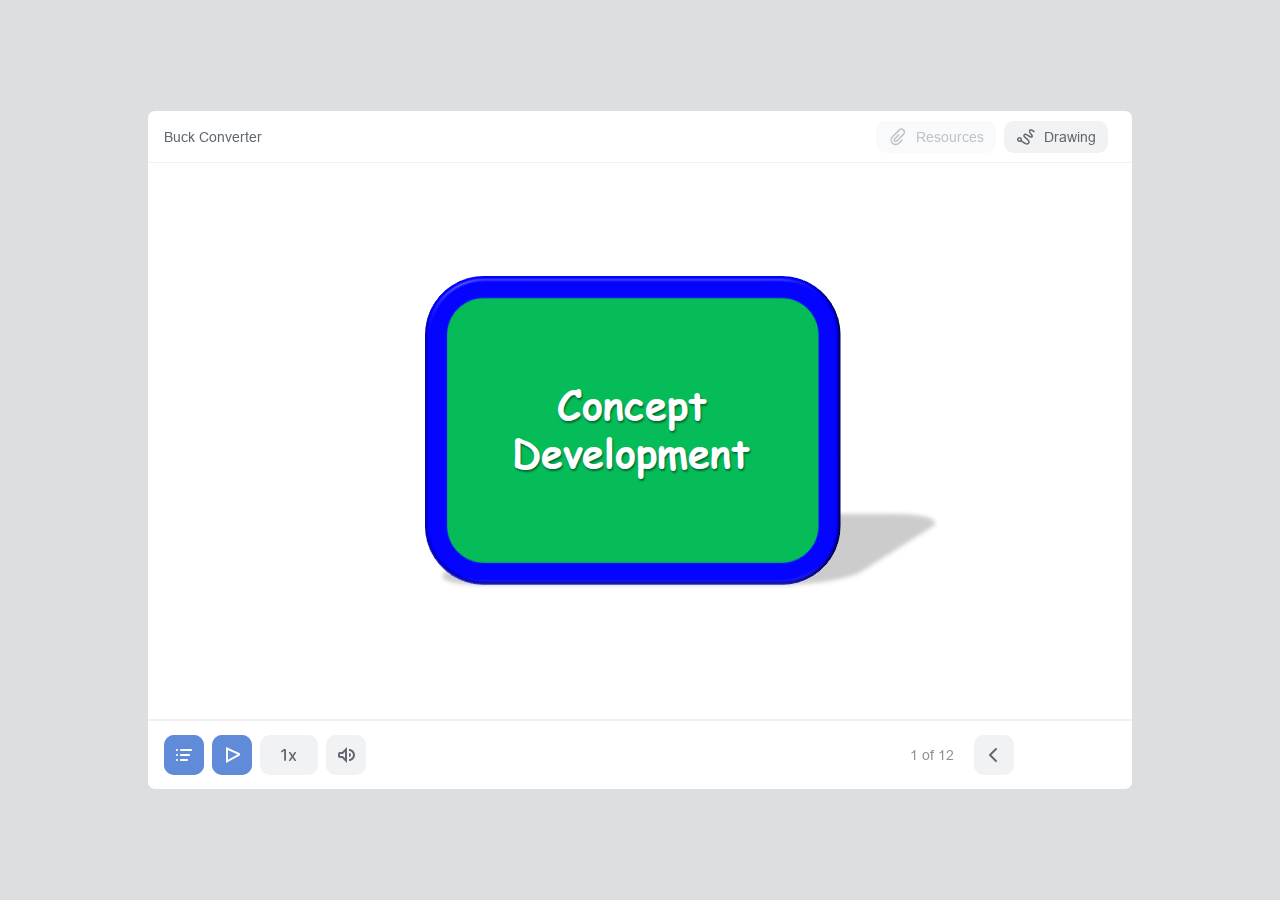
==== experiment/simulation/iframes/index.html @ c216f186 "EE2 simulator initial commit" ====
<!DOCTYPE html>
<!-- Created with iSpring --><!-- 976 684 --><!--version 11.3.2.6024 --><!--type html --><!--mainFolder ./ -->
<html style=background-color:#dcdee0;>
<head>
    <meta http-equiv="Content-Type" content="text/html;charset=utf-8"/><meta name="viewport" content="width=device-width,initial-scale=1,minimum-scale=1,maximum-scale=1,user-scalable=no"/><meta name="format-detection" content="telephone=no"/><meta name="apple-mobile-web-app-capable" content="yes"/><meta name="apple-mobile-web-app-status-bar-style" content="black"/><meta http-equiv="X-UA-Compatible" content="IE=edge"/><meta name="msapplication-tap-highlight" content="no"/><title>Exp-2a (Boost-Electrical) Concept Development - Grid</title><link rel="apple-touch-icon-precomposed" href="data/apple-touch-icon.png"/><link rel="shortcut icon" type="image/ico" href="data/favicon.ico"/><style>body {background-color:#dcdee0;}#spr0_715adc {display:none;}</style>
    
    
    <style>
		#playerView {
			position:absolute;
			-webkit-tap-highlight-color:rgba(0,0,0,0);
			-webkit-user-select:none;
			-moz-user-select:none;
			-webkit-touch-callout:none;
			-webkit-user-drag:none;
		}
		#playerView * {
			position:absolute;
		}
		#preloader {
			width: 50px;
			height: 50px;
			position: absolute;
			top: 0;
			left: 0;
			bottom: 0;
			right: 0;
			margin: auto;
			border-radius: 10px;
			background-color: rgba(0, 0, 0, 0.5);
		}

		#preloader::after {
			content: '';
			position: absolute;
			background: url([data-uri]);
			background-size: cover;
			top: 0;
			left: 0;
			bottom: 0;
			right: 0;
			animation: preloader_spin 1s infinite linear;
			-webkit-animation: preloader_spin 1s infinite linear;
		}

		@keyframes preloader_spin { 0% {transform: rotate(0deg);} 100% {transform: rotate(360deg);} }
		@-webkit-keyframes preloader_spin { 0% {-webkit-transform: rotate(0deg);} 100% {-webkit-transform: rotate(360deg);}}
    </style>
</head>
<body>
	<div id="preloader"></div>
	<script src="data/browsersupport.js?D219B9DA"></script>
	<script src="data/player.js?D219B9DA"></script>
    <div id="content"></div>
    <div id="spr0_715adc"><audio id="snd0_715adc" preload="none"><source src="data/sound1.mp3" type="audio/mpeg"/></audio></div>
    <script>
		(function(startup){
			function start(savedPresentationState)
			{
				var presInfo = "eNrsvetuXMmRLvoqtTV/ujGs6rxf+syeA6kkWcZhj43pGW6gR4bAJosSj9kkN0lJbhgG/A7n1wZmXs5PcuL7IjPXqipKfbGk3ja2Z9BU1ForL5GRccuIyD8+OH/w5YM/PrVPHz80T9xynWpcBvOkLh9Zl5aP/brYR6HElJ/+6cHBgzt5+ckfrpfuePHZo6ur27vlk4vNyd3N+cnxxeeL9dXlyeb6bvF482ZzcXX93ebybrFc/Orm/FQ+Pfkrvn374MuazMGDVw++jEH+nkhTJ1c3m6+vb17k4GR4Tt66fvPgS2dsOnjwGpM6vz25unzzwtqVX7kXybjwf8lLmwdf/vHBJf7ze/xHwLub15uDB8cPvvwPPnhwfS2v3RKUV7xjd2fHF7cb/sx//el3fzrQty9vt94O73/7evtt/wNt383ftj/w9vX738Y0p5fPtgeS+LJiYr/li+2X4/tffjN/ubx/zLf3DePdb2/uGce73z7berv+wNvfbr2d3//2m9dbb//ALN+czt9uBPzOt++2xp3N/diW1x98t0XB2F+3D/4kv1/j9+P++8UuFRw8uAG5PPgTqf6PD856q3/q/aIpGcSvwRoexsc+Bu+Wrjq7DMmGZbX56fLp+mF48qi49NA8/JOO+MHp8d3x8y9uL85PN3b1/2JtT3Z/PeGS/xv6PR/P7l59961dXV++1L2eC7d68DKg0zF6mYc5mKb1B/n6HqahW1zmIEgwK2MsPwmrHGoO0boSYnbZbZbW/ul3BxgDUfUfv2voVAScto+N/i+0r5VNKPLP+S+ZN5u4fXV8vbltP32t7R3pn+/bn9/r3zP98/ZKX95GdjAPk10/9ssUHz1dhlrdUtjyelnz03V5+CQ9MWt/D7Ldvch270a2+xnI/tfN/3x9frMhZ746WxxdXdwdv9wsyMrPL18u7q4WZ5vN6eL66u3mBtDj9eLRv3+9+OzXFxevb+9uju/O32wWT/5w/N31xeb28+c3zy+DMUf4+6/HbEFa/e3R8rfHl5uLLxcuLPSZdnu6uLg6Pl08v3nT+j2/XZyen51tbjCe5zdnN1ffLe5ebaSFxTVaWLQX0cb/eHV8hxGdXsmb8ve3OkR5+/mNjhJv/RP+07v99R172Hx3dcmxywDu0MrxwjrOffH11cXxzYKjxavnl7evz87OT84xHunj9vX19cX37GRgBIDMWb/Xjg8WrzZCxHj0/eLk+HJxeXW3+HazENl1KdJxc4rBNEx+qR/jl3/Ef17gPw/X+obi6uTu/Ox8cwPgUPC1txtAcPJvu6q1CmFbW52prnKpzdaGUJK5vb7JL7KNG1ukrW/l9ywEE2w5qPagmN+R7fyHPTDyf/ZgGeIqyn/x+83sd/4sv6L31mrZblWktLXFWpusCaJ5HHgvUluGKPpIMSYXe+BSXFUXSk0uGOdDOPBp5aMV4R93x2G9W+G9UKxoBDY7+amsbI7SEN+ej27/5fm7szHXHUxYv7JGGIN18sfneFD8ytSSkgyeY3YHLsg7LhqZlg71wDu72h8vfpR5yL+SWeW9EfbH7elsTNZvDypGLG21tVTroyhHB76UlQu1hDbQcBCcWUWfcvap2BRMOhC8r/axKG+vXCq+pBJMccYfLGNZ7SNw/7322nycO2Qky5uDYEpES25Id3VVcyomYUiYrJCNLc7rqthSDmzNK2dL9d6aGFIpbcRmVaOJtnrnvRBIrQdLs5J3Uoq+luKToKIe3PvT3ofZrWK1slTGxBKryPZlqiuTTUjRlFyqjG1n/vuf1LJKgmnpLLrsgy+/+9O+gOnS5ICgW6ms2dqS/8H3d/F3h3ZeswUKqvgnxekf9cktn2ywoSl9HkAju2oa4MHuS7a99PsmVt7KX2lbGlSV5Hafzkb/sqs/4ggutkdQfukB3LMC9t3dyzbUEcg/7hnEvOF6T8OruEMNH2+adw+oT348paaE8siasnzqRHkM6/V6+VDUnKX3MYX0hNv9HqXG36vU+HcrNf5nKDWHm7u//Pl/3S7ubr7vIpe6zKvNdyLRF7ebm/PN7eL48lT+uVm8hQYgSLneXN7+t/82dIZ/xn/+5QrKwfObv/z5P882x7fn315sFrdXF6/vzq8u//Ln/8IrNqtyIw3ebKbmIdbL4mjxz5N471rI+IFvUNyfnmKA34n1u2iNTeMUFeO7zeaOekbTGbq61Fr97OjzxR8WNi8+o5J0+/nivy9G2x9Bw/taB9ZRe3WJhm+pOV13zQkaz0DZW1GH7ht/e08UpPPLu83Lm+OLxXevL+7OpSfVG/e1vklH+sft/7yY/vMuBSmuArYt/53aXgwinLzs1NJ+f6eF8A5FChw0xc2Q1FVknihSTuSFM2VPJbAijEQZ2lUF5Gf8OhOt4SO1m7bbTXZVYo41iyJjRLEQ5ab6Vco2F1HGsqhn6SCKVHfOibpjxcxyKR3kvCoiaUWsN41qT8lIqyKvm1SyixCfB0tfVmJiijR2aXyzpW/sfbL/xWweeXse3sjXovo4UTZ0HqIDraJoc6J62EjNMogCI3qn6Aay4KYqJkUFKzGIBmpmqsc0D1FfRGF1UTShKMqJYnklBqfLtmmsu/PY+2T/izGPNy/9DgFZb0VpSyaKIlddhF4OrQrKp4xPqFUWBLqtKH+T9ndQ3Uo6EERJv74pM1sTSUl0ty19Uaz+VRDenYsMTLi5LzsT2f9k/4u5Lmj+XiZid7aIj6LfY7AeW/CeAYmGH+t+p/FAfp037Hb2dBF1WBoXZVL0ZLNv7rDlZPYsG/yezJ7B8JGa3uFE2aDpJE2bVRAirznrSomBlfc7iivhGN6CXcCYWgp32TfVdl7iO/MhxF94CLJNd7AgplUFtxHZYWB2eOEuYIpiIBoj9Fux70HdYiKXVRFBkmooTqiulHtJWsblwkrsprD14h4dy5ruvTZHVfkbGWfdJdiy8s6ECo4BTnzgTYQcKtbXxD0qDRos+76ZbWRsZc+6Ngdpq0tn91AjSpIIGmHVigjBTJZ/C+8RIUFLX0w+I2Zk8mJ4J2MhDIVB+ZJlYiVn+WzQ28rCjyHSxpdoZPCbpREr02Io9z8KYoDaJBOsQb0hEIFBzNYUpF0rYm9XRL7ziyYx/bYXwe3wG59X0rY6EGSjxIMswt+1f/9tz3SH/WX5vMp7Iv9dUcZghFV4USeK2O8Zi/3OCYvCB8dEjn/tfHPwtnk9fuR897+4b77CjXYYonXCrmrMNaQs4ha6ji2rJN91r4poUxV+LB9lxjnV6KXTVRByj8aFYNnp3s6qIg6kyUkVXAqnkM+DEbWqDWtn24FxirpVS/[base64]/2T/i9liePv3MY1djbqK7pZkCYs0lfeIo8LftCx1TyfgA/4+b3xHDxDuuRJFMoVgQHoFFhpGW4OwhQgdlp2uBGg+Ubg84VsVjdgIZzWQd3tKi3RbYTAIV+n+StnGKzAzmzK4ltvF0v4n+1/MJ7KrUwkrw/+KEeVb6DwfROtkan54bkVjXw2tASLDVtkSMJNLcc0DvzUJUcmE48gHaggVTMILVxPDW7AR7ltqX4QHyyey3RuJCerwwcSj5nPYMWZlvF6UHeFBYssmKIk5gHJElJcEV70QQhSFyEpjXhRH6P5i79pVFIHfjRJ3D/fA8aIRLDbTcgkntnTgqiDCCdt2++xj55P9L37Qd4zjlW138VzMbbuL7TtciN07+N0DHiA/+GqxhIPDH/CPWxzaBY53ZLVlb4kSGLado2m/P/ve/j6kc3quvvTe3c+ZbZjP1q8SnCIiMkTw7XRo9zv0zYHvhAvK1sr1Jw5AT6tH9xZuJ0eNW9SqHWf8Pd2Hg3edWv9Vvum5Tbfb1Sc5d4i/ZP/b1twn6X/n0GFupX36/redTqP/T3rsMvcW/RIj2Fba+gg+JQa8/SX678Jlz/29I2reKWk+DYO4Z3+2uJ9Px6N+YAx/HUuehYe9hyd+zP58en9/ded/n4Itx3fpGx9pyW92FID7+r/vzNZ9AvrL9ykj8R5l5BOxq/DJtBP/sXra3wTh03U193h+bATeg8H0kTTJe5T0tDK7suUjxznsRLT84uPpUvbd4abTWsV3S9oPslYfMQak2HV8Ytfr5ZOn9fEyPH7yZFmfPHm8TCmHx+Wxj/mxuScGJNwbAxLeHQMSfkYMiHVmJ9qCUR3Prt4ixuEvf/5PBkD85c//xbiEHpBwgZjjHtTZghVaxMT/zc83N5uDxTnDSJ/fXG5ONre3xzff44tv0V4LVl0e39wcfz9avUOEKsfBiI1/k3cuEXJxdTZe+baHYxzfLq5bGCtjY29m4Ru7sauvZDQ/JybCNcpqMq3UHwpwyObb2J2CCCpMroRcjcGh20EUXdKmZL0xKVZbxLrNq+TC7LzVRrOyPnmTcnJwPu8dLZVVwel4aY5md7DMcWVSsSHmaOGu3vWx7H+y/8VOPMVsGsEeBBcPqrUHMe8HvDLi1ZU9n6A+4YN9/839aP2PLWHThvAjldqfKDT3Go8fVZv7zj4gg9gnCXy79+t7GnLakNsipFwzG9qlr3va4SLpYNnglbZn+L39ITxBxdtZt9MWhnit6RfvQBbe2O741mvPVntemUBsRyfYEFTMXv8xjYUP2NjVvC2zcnHrK7x/HyLHfPY7v9p+/cc0Fj5gY32JcXLdV/kjironzsanj5/YZbLBLUOpbvnoYV0vQ34kP9in8Ul4co+oi/eKuvhuURd/XsJMD3Fs6QtHy4cUQFM03+tbPKbMQ9zem83NnUiZdwmU9lETWj8yNQE/IT3hVt+Ssby+Odk0YLnQL4ZY1qGs+1C2+3g8/1qAv/z5/+P3W6/3WT6/GY0+FamKef52O5ZxqAEjM+RdEYJklO+Thg5eoxzPuhxxInNKNmKMiVGGc1URDh7Hkwn2meW5cgpwOrsqUpBRKvKOzYiEkh95/LN/Yol8gmLSJMpw/iMCD2fXJjNoaTfubP+T/S9+8MxhVzudT/fHnTh8CBfVR9vFaW0fxXV4uiwPIxTWYJf10eO4dMk88UYQ9/jh03t2cbp3F6d37+L0szKxTq6+EzXvVPbhb2+OZWOdbL4UAl6CYrf37dZGGlv0kKG5b7llzvFfbrijl3ybv95Q/fya//3VoqcT8bdpr7Yuv91nFQxPPr6+vrm6vjkXfjFpvV2L1ZjdwXuuR0YWBvlmyo+6hwHMd6RtJ1/v2IOwmPJJ2PTz3ewOUjyIRVTR/WyX6uU/eU+Rw+/8eTeCcdZwSKscQgpB7DPVa0RlRCih87nt2x47Ff2qx174HN8ZOJVWVbZ9KanHl9wXNrXz0m5k4myAWVQjk6oR0k16sIwBmsoIF57QxsDQR196DNX7B5qztOeCn074f2DM+x+8b/hud+GiDNj+7JXbY2Z278R0jrF7de7/o+L9bal4OydI/2dp/y6X1t23tJ/ycC7uD8B+grO5j6b45IfG+yfZLR87pKB7+3T5MIn54kRPfRLCOj26V/HJ9yo++d2KT/4Zis9vb84vTzTl53qDdKOrS9FNRJV4fvMeHeFvrwyADG+9DiUtk/NhGR49LsuHD+3D5do+qfZpyOta1/esQbl3Dcq716D8jDV4ujm+e32zuYUGd355+vrk7upm8dnh51+KwXS1ub38y5//193i+OLi6u3i9vXp6eZycfLq+FI1vpPXN0zXP5OnmmZ3c/X65avF+d3q+c3Xsp63Z8gW+8uf/xOe1OXt5mTx7fHF8eXJ5i9//q+Vmm1T74fL9eLJBf2dTIJTbXSQwOLfrq6vLq5eSovUW2Wc6HNzubl5+T012t88fLxtTPaMt9uh4/7r5gKZaVvfvaH6fH7YHbQDC69vRSEfA5kU4pPzm5PX5zLI2zHFN21+V5enfYoHi1tppGUb3rBfpPRJB9r14vQ19ejbt+d3J6/oANaMOryP1rtqfQ3L/vzu+4b423dZsG6W4xbep0e/ecmzkpKC7YkuovCKSRp7PJ+YqQgBLSa0dByr6dxGfuuJM+OXJHvo3lDGFFa1R1QPSBqsBSGJdke7i2WVfIrO+MIw9dp+CWVEFM8jb4PbmQIy5b1wAQQyahoB0veLj8LprEWHB96sUkFsXsktwz+vxDi3tWSPb/bVYhtXPgi/kP80xRphZCHGWjHWrkpvxazufbL/xXweYX8e3jhZVpry8CpUsDmH+MyYjYcevPJV2ks6B7FDkHprbE+135tEWKWaG14yixKsrCDBJpHiTIfbnUL7IMszGUkqB/tf7CQWzmfgYS5l+UbWIOzFtwbpP+9GsIYD+W0nx+8DN+nKdpvZBDFZZGqoQ7AXGiz/vx8WfLATEuzqhx+mNx+qzR+uULBtM22zhY9yIrkdX7rb08cO87kn//8XHsKcJnfVXadWzMmDnxRxipoei0PRroVPF/lFTPQD66v8LfhZWHeyebG0XiQECoVMj3A+vmDOnDFIa8QvGQ8M0sjCArktIh6Y41JyYGvC5Mq82/Hv+VF4+Al09kPhtTe6K6rZih6a89CdaGWVgiutLfbuRX0XMvlf4lOYockLX4AnEY9IXl2s5XfZED4uQkac74GLghoRZXZVkHcDiZwHBEzrJ9EIZtvPASem/qA1EL00cNB6EfkXamm9l2LbmJBTkO12/NRcGn4oDCwxyYIIahEabRR1seQ8KhKk8bjjICYhkLJqvi6ZwzKiUk4SeellFmmCA4myIWIx/SzCHgH2rZEYViptW2+xApd9JUIYoysGhWd2tlXdx4b7lBFT5pft/z624j4MWxGtwGHLi6opaoKVxUnkBKI6uoUNYZfhIPPU4gH5Rn9blBtTF/KDdZ6sRkSKPhD1z7+Ho3w0Ew3pgSWu4zI9rmKiPbFPlo+qsaI7Wf/48VP7xJj7TvnqvSZafbeJVv9KE+3nGUnrV8c3WkTjpxlJ03fzMZwcXx+fnNNOXP8oO7FbMscnN1e3t/eYh9rPfQbiGx5lnK+7cTb1/ROss5PR/Ie0z7r1e3p+02qhNANt9aEstOrO/N+qhaaetPkMPoBynD50ky0hYtZmDiKCBaPRMlwJNd+QzFYqEmiNY4qtzSK6RQ9mah0WAwe/s8OWYUcuAwS59Vi0lH2unmnCsMkO3vGsiBWLMN/spBlZbeF9wmYR7/TOrHunn7QlQD6/fhCD0+w/u1cw4gOvCyPmP3CbPICeL8zPtdd+ph3Uuv7IdlC8p6dPbISkX34I87X+0HaQd852Qyig3KJVQwiZ6TNDaHrkZevFum0KleybKWRE5x2m0GQkiSmUsv25ttC9tPbzbCF/T3v2p7Rni9mPq95p8FMqs3Pe8oso0/fQ5l+tTCfaTqQbk0UVRpQsrJ9oaRzpAx9VpRY+Q1KrtanUwWQ7ntjgoEarFu6j6URogx/Ga7EiHXb73oI/snr9sDxeG/dwvfSPgl+Gp0/CsvrweBlSWT8pT5HhXe6rOm3uLztt3lN32vwcDfv1JTW44wv42UVj/eo3Xz998m+Lz75+CwV3fXzZTqhY5u/u7dXiu6tTVPr7zb88/+I3T58yPu3u5uriQnTSb7+HSvsrvPzb//HV4uvzl9JuKxm419HXm+/OoZXqicPjzZvzk82PUexfXd3cLdaq6uKHNuAlRgSlfvs3jPD55W+uRSuffaOxQ6KwT8NkpPv5y1c7P90TP/QQKnefsurIi89ajzKTX//q0b99vnh9eSpDP7u6eXt8I4g5P4bOjumeAwnQwI9v7lhOEAigjv3y+Pzy9g4YHOO47Rik6i1myOXtUqa0kE5f4cU+hfHe6r1Bfr1m8vsCjSgT67e1x/qljAgdl0OKKIhrWXlEREtOXqNdDkTVYmVgb6JWxjtwBuWWnIWWTr1xv3SflgGePlmKGFmhKE3u9Uf2yvrtfrL/xW7Y0GwewmpWLJuC6WRR2vVEosjoyyrmKvpota0KjYxeRl2Mb2cl+6NHbbtaYtRjCaejF4SI3dzKPuyNfveT/S/mo99ZhSSDTCGXUrQUCxRBZPiIcSPKMgsVoUzbCo1XmZEWaJYprWQaor6nVFBDZHcicC1lsWhmRWLkJxlTEAU8eYQz7ZZ42/9k/4vdkleziQSbVlnQ4FzVWhiiKLtViWIEGCgsIDBb6srIjFwrR43JhpWdEin2Sy/K8wgHbwstRdWNiiit6L0IgFHiYktF3vtk/4ufHDo6n+4nSSG+u0eh3en+48aQbKV+7aEj/bLomDOBT4uPjxfNi5NO0VqWT9duvQwPa10+qvHR8uHaV/vw4aPHD9N96Wf2HbdYvO8aC/sh1ImfKeX32nl8LmrH4rPH5z9SK5Emmux9RNmLX/6fxWfLz1WCf/aPn6u/T3q/3Wy/84/9nfbypTTN0OLju1ftnw/5qkYdY1zvVzSmt/eUl/H5v9zz9sNLUSNmusYpXxax3xB6C8Xg/YoG9YZjeRU5dvIlx9f8hNPXNw0Nu19/GG3i2Fj3t8n+d9SJ2UT+dgVy3p5INukdepG3P10vQrGsn6gX7X7yXr3Ihe3RuxR+WDutP107DT9dOw0/rJ3+VG1itnl+Cek5R/b/FtqE/WXxMd86fyfaxPrRoxj9Q7fMj9ZxGerDR8v6OJXl+tHTYKx9Yh8bd582cf81TfY99zTZn3NR0xEjE3+t8YlMoPnMLh9/rv/UJJ+l/uk5PUfmnjSbxZdd5C5+06Nt35sg9J6koq+aBjB//GtKfkrwpgb8+tczQJ98pYL+1391I39V73zy666O8fDx/PLl1o+Pz29PZr9/1vGNM8jdBKkpeFkVCfWGLH/zL9Q74KmYNBFec3V7fXH8vagYb5F1ySPHEXOK5zfHLZp2HEWO27DOL69fb19VhS6mA9vzu17CYPe6KGvee9xII+U4HR93HcWLjmJMtsG24EnoHyVk61uZXHgekfCTzKTHuJWIHBFisWxf6DOlGa1E2xBBXXqWkAgVUQZsMb2g536i0d4n+1/MzvMsy2rMZuJlmDikm4m+ioqM2U1CvYiEvOfCpAA/rwxw/4qkwPwFs9Uxo5B2OhaJnHwWWUup7qFfpFlhzRJxCYEoHKlfOQXdaFaiex+DMqZcgp/uTMLJV0oxGL2aKN8z1CyCd1QTPiii8xWEqKYQGGK6PYu6M4taVsUVF7JOIrZZJFzmpToiIpJQfbSpc3jH4oqlKIpkz0/brxC6Qv3tUV/Y8QDPy/KIAtbKjO6muYrCEvy8lyKEUOzo5J7K0FsTyVvHqFXoIOzSAdzvMy3JoTzzvoonKN2iKMfK6OU+1O+8116bV6fYGWZAvdqImuwHeU8nc0Ewt3tyKj/6rZPTuLMDkGmXEZWTD3y8p/4GaHw/244P7E6iZEwfr+m83bTLojnKTsii08rahXSQoujEqNE+AroFUai4K6TfLtg4KHTUigWSVfmt9yQ6xoKrA2TB21VywVNrFU24GTL7qY47n+x/MQ9SKHsTCShknn1sd8bJREAX0+fvnohwOq1/nT71RIQX1B2OlsSWA49CJJesSuqFvXFBxmrrVg0xBYT2ndG7/tx9ebEsj6siQCYv7CiYliS/nx07vbv76tZwd+hedp18OckN55izKmvgIopWW9rdqOAeXEuLFYNP8O6BkVh46d9e8IJdCRsUueMnCWZxl4yY5aXKjGvZzc/f/2T/i3nse333Hgvv2mP377CtGxrNx2nW7lC7RZgG1IX7wjTQ6j2BGqu4HVqPxdzlNEZYpwl2mJKCxIyM5jLq2svI3Eokq6gsvdA9zHcE6oiOElLLdNhezoQy5s6ZOuQQjHEx/xNCoZAWsruL9j/Z/2KOIPd3MREsSd6dCY6cXZgFRoGurfAwlOEW7i0tIngq1ekiyD4T2WBV63DvEUmU7RJlhzetqIyZxCyiG6U10i4B7X2y/8V8SfzfxUTevBQuvqPkGFRND8WKfhibQolg3VhS0Bg9MD3oZvKTG+VCNLvHmGr0aoU94pJR5ZomlleQWVWFvc8U/S3S2vlg//17cvhNd3XsxMGYH8jn7n4D2Du8OV3+/pYPv8ZnV2KVmW0Xwh9H1/0xWzbjxmx2O/JMp2idLYT/lGip/[base64]/YXc7auYn6e/TonOuAHyK7t7LoeJPu0ABxm4W+mdImvNFNOOFr7al6kxPksiP6QlcRT1bR79pjc0f6Cd7vez8slMc3P+cuX3IQtVb7qVPNISd8vVbjqZfZgj3isH4s2SA2RKAon4svEoySqSsXNybkhbBKJtGAXt/0MQapVo5SFag3KAu/ERgZCQk2f5W0fSk1kIj1taPdl/sjlz+EbLv5827CRdksfXOExIwRRiJvicCWX5qM/He5wWEFqsyRc2Pg1QqLJOkuRte4NrhhoHqFsucmoBvL5akkaatnYqotd6bDsM6JIi6pNGlGN9O3mx9Pw4+ND8zn7S7uffmo3e347T4JP2Fj9nfbvHzHavxU5CL/7TdvZcRQtr9mOK7P0r6FsQlLKKwLe702RNrvQ3jCWIwWkB4+2ZI3+mBfvLXS9/5XH9coWF5+81WRah7JO5MLtktBL2zxr77IGP7sGK6/u8xpG74vuPMvDkTuhl8DED+KWOPx6cnD2jXP7jVhnXtulkOrya7b2fXOnxY4I+urn7/3fHN7xctAxkZJT/ybP53bOePPFX/J0Hj4g/fXVze/vfnD17d3V1/+fyL51+8fft29davrm5ePv8CqefPv5DXnj9YvD0/vXslL7qYBHq1OX/56k7AYgR6c755++jqDwKahVnIGwv+fHZ+cSG/XV5dbp4/+Ofnl//0cnFycX69vD5mS69vLj77h3xszoyzZy/MsTt5Ebw5e3Gcz8yLY1dOTzc+nJ5U/3n/Whq829z0T89OzVnw3r4ITthuyGfHL0rNxy/SWbUx2dNvXYntU6SQLjC+IMP6vv0dMwp5PqPsBLrpL7c5vH11frdp4PKKSbJoxqyK/Pj8i60+rG+d8B+9lxjmnRDa7eQf/JPqH4fRIvCkPd68vtjIC5s3m8ur01N5gXjc+/VUoK98WcnmCAvvVtXl+gxwCc+YtZgs/0aT18GtQvbjtUXAX28B46RhgvF+jEdOrP/swrr/[base64]/WQI3NYi+EhhNi2AGOMmripng+R6bfoY56gZvho7drXF5dogcsEjVi/WsSnAiMUDnASMFeBJlNzPEIf50T3HjcKhxBbqaGdIS/ae0wh2BBecFnj6+diQHGTLVYmN6awQ2bxEkwou77ujLRRODEOEyiyPtKVjFgElUWTjcHJ4Pz9JDsEf4Wkw+3cfMN9lysMKIyKpccAsScMo7tSHQemoHOKQN2WYidc/NuLdQn1EbYB/kO1GhsAhxlMtJZiTUCRTa4Qw9DTfQRmBZV1kPUDSdTFzgLOYBYgg91EYOsS8ygDoSQAI4BJC+wIJZwcfHQ4z2ZSpTWPchGYMEl4ewzBle9EGnEAkq/[base64]/QiLNoQjpeC1/OyL8Fnsai9MBPUQqiwXJhEN14fNoQRJKfUQBWRA/7hMG4U9QBSBn8WYiCLjva4HUYgFEd7SdvORrpc/xKWx8FNxN3NPuxjWMQv9x8o5G0dSxA3cxEnxZWoNlU1iPAwgIuziSj66FtiQUcIDnVk+KJRKXNgiHHAHN6S6YMH2m1jAWmUVExQLAb7rSKkQgyJJ6GmIBSAJK97FQjSILs5DLEQrNB/jEAsCZ4jYJhaik8clD7EAuApD7mJBcB0Ey0MsAM4YvooFLAVwTt4WudFzyZQDxpWkjEB5GeUCSgBhC3a5EHjrtx9yAbWSss9DLigpuC5RAUZptkvUHdx9s68zzZQZKihFtmMQmoLAKdk+K/Jlimld2ALZnZMtLyCCrhZkUNJhYeUIwjhEXBdeiJ7BgHCJNZ4jYo1CupZFwU2wjmAOZS2go3iKEJZ2UWQNZKMtfAK/cguNInAdXhfhsjNYFFqZfSKMAJJFBu9IaA5xHeuMzD/[base64]/AaawRkjOe8FN3z+yxYwBIL4QDG7EARONblRhLZQgKRNYIWJmy60w/mIhJz3ekL3kssWSM/[base64]/G7aF+Qv2zGqpKPdc7McSHx+1owKARPcG8YzsGKrYGtY7DOAqMslvKNlPA6Tj1xDFm4bxHzAZDUgH3NxkTNSSLEBdaNKVzFVksajY6qv62Kf+UTCmO9sG7z5wigJOxkDrK+IANtv5APkUzQP2QQyKM9j9h5IJ/GGLiDS8MBZ5dJxYj5UgsF9LHNTL/5qoiwdIlrgqCTI5+elUiSPsKyCad8VsDRsz/ceVW+LbpfUUosHhJSZqHbFzzM0jwR/MpQCnQ4yqEEdVVgsRAIYyp4H/WMCBdw5KK8jbDsEIHJhBq8Llm5yXg+MS8ZDkDFtOHPeJ3cADB4GkL6YmF3utEytQkqwILKtcxWVJYEmNoDZi8YIzV6DA8h2RSj0Ue+nlB/EWYUkCQwRwVrC3sBcFIzSnYIcCn6bAGI1Kb1gOX1ZNgb4rgBK7JE4RLOD1iFn2hS0Pdk9Nz/bF6FPJC/mK2V9M7JlERkWK5FRhElblTKHSCncaHM5rOOHktLcZZRYoXvx8CldGhdQa6cCXn21IOmAYJjYqFrsoSFHeD12KRGhBgoytrQlwGJzqnqm6+qcDwHim6SFgEZZSZp4WctWAiRtNJ5hf1iuaGwsdbVdMFL8S6gzFPNEuz+atR2go0VQVRVeQ/2HxTcUtt+DgyyBIyoUQpekXB43+dC5lKNPkco+IJ1FsschPAAC4MUWI/[base64]/GYzCEqviS9gEjRFm5qOVaIo5MuxNawVrD/0KhGkkrpTESE0TAgDaoRgtjiSQVbkKwNQCRbg0il2QVLC0DqjSAjVFLAYx4BoPIjxrRr8fvgichncVox6vdM7rBHnLsR6cYYIdbkq93hMlXMAVyZshAzykbKG7Q9CsxQgrEFg6V1IxLt6hLC0chA8FugMjFQglc23OHbsBwiopswFiwhGHMnlexK/k9d4Cf+qtKPbZpDNCtKr0HZCBgzALWaFVgi9JyCAo1mZPDpEDQSO7gaKuoZNgPNdFvwr/[base64]/EBzg34MYEKmeUmloGl4Qo2jgLbLs2QnpViHt17VJpqdAm1A6DUSFgaQIXeMMYs6GejfB+wBRKjvYUpkDxAY4NuQuEgZV2Dl5UWnT+XrZEPdaq6MvK36tSzODvMoQm3MnfrUFdWo7cYm0BN0UF/GoNOCk/yrKN+BzOzY6pGYxdd+TpXHPr8XtQ5Z9wJeHTLAOsm1IEKt8uumso5gGTZUQ6Axb0QGCNVOOVSYApYjIkUOyeTDrNWXUJqHoAgxrpUamaCiB7XIwdEZWWtzcON1KhmuJIX4eAOSIH1/MzwXqW7Q3sBzIX/[base64]/tUMoGO744nOdhALPH+IkFQqV4Ukq5Hbc0VVwOEghkKfnlkoD3bhkirlJUNRuAFmEpFsFhiSe0/GC8cJYBTccRjLGE3max9njrEgzRFXgw2CYwSipuh6wV7mB71WfUH4Xlel2hwC6g2j1fvB07GCoLdgs4LXB6llOjXg769NovfJaroVTswO4COouBePBhqRoc+oRqzjQzLFve1KhU18F4GeNLXzzlSBwhfab0X0Efilb5ZlwKrCZYYy39/[base64]/baXCT7XWNJmwyhi6ovMVXJmOcwFO6jtvSgharsYoyT52SzcRYw/[base64]/[base64]/QT6ktdjHDhpNjoOjjPqWdGYR6TVtR7zjL19xQPELyRWxxMI0kIb0qxTld5cUkHzRI6W22qS/Vghl7eec7tAyUal6rbCtHHzuhMAOqci1+gjUv2cyCdSVqwHeUFrBN/p5Cd8JnMzNeoUvlRIbo16PWqq6fskbq+W6c4mwK6ACsUfQIBH7cF6/O7VRuS41XSlXk64pH4CDrC53eheBlxi6OdkigUdtigLRJqdggWINK9RCjSAWUtNLRScLvD93GxLuJ+5COqGo4GNJXKpjGM/wMnlredVow2sbqvEOKd+7EeSKHlYo4CbYa3Kh23KTeCZGd8vLQKlP6fl7NUbRpIMiq3YjlKlfX5HU8jqWRphp6dYiuWkmiKOLbOSblZFw8NRQlL25D5QGQgHlcs1l6jzUGd3sUXn0bYsXVLEg3InngG22nuEwWMBR/WLUSwDrbk2kKtQm6886iJkVRJUZ+iLZmgBrceiGo0DGItuutalNGHJGteDZKweGQ2SsuoiHxSnGtB6UKRrInmiZFq/[base64]/hXfo9Dxhm7ZNAZv076qbT+Abcxt9ghALKnh/fFzWbevOF3a1H96UZd314RZ0rY/gKr8f0xvM2/[base64]/YNN6ytvmBAtIT6EMVGGPKmyqZwOVgHu8BU5FULKuqiqcoU8Ennmqqoxdg3jfWIcmHWBFjyN4XvWnXLg/rV6P62ly4g6SooJEDJ414KDPoXfzOWKKoHfTdA8MIqLeLfroWu8qIez0fa+EZ5pOKLBrR2YFygeCg1VpMNQBGSzcPDPAzQRjQblagfGVzNuA+qUg1QzjOCDnKVnh39UJqZYBFZavGx0QGB/m35wBDJ0D3HCvSgUqTLQjcioVArs6KRUowuGGTsEKfdMzjZ6nSuEVbiFqyenLRr0UPBnCKhc97KIjWqlATw9xyAA4KkHxAJRUoxYKT8ABQ/30GuOyHlTmVnr/zETQDLjZIXCh+KDx8nM5iPDm5CY+qq/g3UyS7GJkgCpl8Jn3kxRCpLmfSUHEBYeZFAxFbb8u5RDRb2dSMBS6XufPq+bCtO/hUphJwVA1vnL0L3CaScEJbsNvcJcz/fsmhnrzXUr17rsU68PrUq4Pv0vBPr3Zc05/9j3RM2vfaFC2dq/IHYObo16WAukQes4GdX09g1WGIWA+0/hBuR6FaVQhMJ2vB4UZBwTYBz3goCKMenbVawoPFOEIBkyyYXCjRUy4LxqQDmsHyR6ZmmrkfovN9999WLGZkE6PEQGT/zs9vwFsowaKQPUQcsPhuloZYAjRdbJHwO4aMAM+bON+uI1XPb0MFAHcXCA4dF8DRo4JvXOej23Lg6JREm3nXzzyt1EvzQU/45EzYOUPhvygwYNfTjAj/fR7MmMeb7F9S1rJUUdjNaaWh5wcXWjZXFA4cI2UcRqfXyPfZ0QUw/[base64]/ulkiwzS0t3P4TjyZVBACArjmN4VBvcoQRsKaMaYYsmRRYDZ1kahDQZPXs/gohSnOvdEoU49QnoewPatxoypy5PjUR+fVYpS8djo361avEwq7XEPPtGv1Vz0pvmWQWAqjVFzUbd34Xazunay/VUcKwEF9c9ahrIqvQVqUQz7HNxHIzqUFEIc5zixndY6DdwEBVGXdc23HMfxbPBVnwd9nuibjnCNaISE1dcZT+jb4QYIUs+CZ//mqVSDgkZc80M9369Bv4tqvjYeBY+Mno9G7uo0HGOKxNgjTDBrZeEp6Jl39ErgGlnSCbTqkRtVZuaQzTRqgZ2dadyg3xQmjRz0m+rsOYLS9HPXWIj651FTjhTg9HBX3UFgQXowqWdjncFGuipIj04DBhjlNDhq0Ohy5ZBJD/[base64]/d68tYFsmr27yTKQcXl+B7eQTTk75RfcZJ6xCnXzKSQXe8DknpB6nySWNekJKnfRYJ1g/aXJoJ/j7Zw7vZNSq7nslGSpLs8dUTpIGQQMJJajxipPBWPWkL9K44WOnnt3IQwngTgcDSbEGbtvniEIEmJSrZB60xaLMTq1Xvh5mbukIgaOKHmYai/rqPcMwj9rJxHq81k8u2IqbTjbQS7TTyQdGUaaDEYxxdm7Sp9DPVfoU+7kLURCncxliaDq2AQI1vF+PdRLswhEtDpDqRrNVk+2Wrj6VIYc0nSdhbWOczpu49rPzKNKGn86rQDt+ChcnbYU4HXeB8kyYjsM6ZbbTsk64/TBtInhq8dv0jw0Bw9Tvn9FNv6tvN6kA7q7fBAs8TK5hwDZPrmNUOrYz13Jq/Li7nhM8EGnyTKfGn7vnGiSviVTq2U626wPq+U5D46UVix2QyzBxEypLbT01miqi5jGWO/nJfMblPS21hD57XO9Tw+TTj+oTHj5/kJMavXomENthcT8zUO4znSnEomch/cyB1JqnMwnAGnYOL80R02rhxMLvlUxJSYXtOmVCWfuxGsGnjkGMq2hAVNJhBQ3YK8pdGdHHjWyqMgJyrX6InVrEXmxqPZBaO0iktqjw9hjTj0OU9BWDHhvqeqxoaA6hvuJIYJ/oQaMD14NegoYDD3oKzePS6c1rFGknR6/[base64]/MxBlsPesGaTTw5ZZxIhULrj6NdXjCoJQ01rdKIkZxiP3a4uchLqy2XJlJaRJTzSZDQiQ2aCTH2iC1U8EuNjJj4Q2Spr8TKkylGr4oRJcbjM/VUKibp6s61Q1YGL2HGbM/Huacr39LNxVT3u0/4xlmJ02TbCOv8PdVdS/b46k3nz3M/Xuux+qD6/7qfrwux+rT2/23LTTH/2+oWe039DXu2/Y7aPbxj5WrPmS4SLx6uvNqCwzWzV4ndLhzpv6adRqOeqtz2BycfLWE66Ttz4PIave+uz01KJ763P3MvFRz8GivoS+Vb6qtz777sdVb33WlK7hrs9wxMXJXZ/[base64]/[base64]/QVI51FzbmYbFwFDVy8/ClRYWqaI0eRjVCnCmTNNzw7TMj1iJaaQD7cpB3yzdD65baNMv5OzA8xuMn1y6V4+WkaZ6TKT4ZSLRmV2wyqzpsdkeOWmbXfDrK3DMNywDhpY2EZTqR8Pw69AnR48EVi3eXDM0jzs/alFOtxkceJmqDQZpMV2bqzkgyIZdmbPAmHOTfYuiig01mDbMvE4u5vLKKIwCyMsmlw1jO2+9boxDridlmyFEfK9OoURsp04hRG2bnoUYRmRdBpF2EfZowj7LHoUYZ9ljyIsw0uiUYSKpBFEWGhrTkGEQLGZpQiwukqcvCbFrNw8jLCt3/C6tPXtTpms8dndZZObjdddOqSemcsH1JUnj1Anvu4x6rTZ/Umddru/qZN290dtbwHsicpg/T1HVv+9W0IY9iyIEKCalAwizFVx1r014GMKaxAhcKBLqFGE4HvNZ8wowlw1ErlHERbTI5U1ilCrh0xRhGCzGiihDsUyshjV4Shr5tzMIQnm46biIWTqaQoiLFrpbwQRgv2UKYaQ7CdNMYQgMF0U25/H5pwNjT0lpd/tGEL8rpxD7fXiNHi82/NoV/39au+jX62Mof4AELJmCqi/[base64]/HV2nIEyHL6M6li4X5thp608FuDmEWZ5LMCtHBYLVYhA4olsL48FOGpuWyOJ0jcuS8gAbts+t9dbNCzLY1mUkklxlMeawVvlscbvrTzWaKeVx+rd9PJYfRi9PJYOs4zyWJyGhrKxPhanqcYX62MRDSGP+lhEU6qjQBbRWO0okGVZ3GEqkIVlwE4YtitqS/g8e65KYi+QxVV2eRTIIhHoSTPCoJRGSi+Q1UmoF8jqJNYLZHUS7BWyGmmOClmNdNmLb+FIDNBDQQV1EbP0EUelsVOskIVRQyXvFbIA51akCuwGBTX0vJoVsgBDyvcKWZYVNcJ09NuR1I+GWTFj/hzmynSy3HHeT55ZQSaOEllYo5KmElmANWKVFbIABo0loE8IlV/Um6J5SKVq5FOrkEWK8HWUyOJF9HVUyOrgToGs/nOrj6WN+FEfi53YOvJhOQgzCmRxiOo3ZYEszsBNBbI4Q+N7hSxexdUSp7mZgCAzVcgCHEsaFbIA92i/2vBPXtGFXG2WyXjOVNlJyGF9tUCXSjksv5uFypM87KiQRfJR3qCbuPqeea2xkiS/USBrh6GCw8ZVq5M71Gu6yabfG0eNevAMTk6yjeqLtJ1Q4qpVdNK0JdR80FN6XEdK2GtofNB5ianeMnV4zo3kec031JwtZMsrs4FOtAbcggLp+0Q2fJwU7Ep6HQo2st/9FF+IjPHZp5W2bW/ZmeaCaj0DbiVpODLAzbvCkTsWX/BjZsL7Vr20LB2JxjLCuGMGsFdHKjFHuEzhRTMYmB/K3Pjdaz2Q0Y5X9+7oJ9B9ux7jCFqKa4wzaMbnmEejxDHPqEmEioem5CJShjUApnNJpt1PCnJlMMhM5hXNshwysfSY3fY8U18fn2e1sXvjSaln9J1UGWtjG9QzdlGjrja3QX1t7oM6G24G9TbcDepuuN3ZBdgWSSe/syjj965hA9bkKT2LQI0ILU2pRxWAy+wogzUiynTUUVuUcz8KaWTfDkpYiqBMxyjIv7dxOmZB6YIWM03RUnpSux7S9DXphziojGBmhzioTJPc9HlVs2S0Xletlk/rvarvoI0Nx6ZlNvKquTZtZiAna6aZEy4TZhxLRgzEEZyZLgPe4Uuz31lXqjfjNBRp9GJZeGA9RgEluuoca21Hkza1WahC65NSeVLtmrY1UGDUwQh9kSjSExyY+Xzd6AmPBgOx0EmcEnUbXxpuhdoy1cfzzNjm6fuW1zra543ks/4befThNeoZo2/UNWbXqG/MvlFnw86g3oa9GdUTuTu74JuvnPE9hLz7v51Bxa8yHOB4RQTc4c6r+i1N6uYAB2zVGKADXOE8HOCEtZQXHeCAvUocOsABU1JaPkpaDJE+DPYdpnB1h8IGefi/Aao8IF07FnNww/3tWFZhilaXLcVT9SZNAOYpK9SZpApVf4p4rjjc34BjCydQLp1IId397UymK6G7wAHbMkWrA/YqbVx/Pw4HOKE6xao7JnZPHnDAuRWycjnP4e4Bx4CE1XYPeAO7B5zDr1OsOuCgFEYXOOHuAOfc4xSpTtRMx59AXCmT5Qq4Z7XHrGiest9cL4rRn4ZxbM/[base64]/Nw4Q90TwjJ/TBxPLfq21L9l8nBbhTRcHaqsFJJK0lD51oRDWdbyGwrokHiCL2GBveKa5UmAbQyeyiiQbLSGF8tns106ZF/[base64]/[base64]/IpFINSMOaZukQGJF80t2kpSdw263Mxrle/gg4S6nkaXsHM35kaXc4JGlTNiXkaUMOJhePpKvcze3PGXAMeaRpww4NUNVaT5rZqvmKQMsZUpExjCNlshhojLh6raeNz2GicqOyUB+JCoD9moIM9Kd0062Zyo7+l7dyFRWGO5+fsmj/JapzJZ6sZ32qc1lZCpzZMGOVGXXrlQdjAQTn4qfEE82bD3WE3emVWBVaju34M5NurdaojLgdqyhVhIqMKirkonKXNQ27cLtoIvcM5Vn8HaqsmOO/VRA0fmWx9CHid0bJrXSN8dVVyub+TDUSpaJzZNaCdsnT1olTCP17ahWCdNpplTyeCJMSqXTU4ahVDp1UXetcgK31cr+e9Mruc9GVo/T2rOTXokxqJ6peqUfQceqV/[base64]/VszPbY9kpvqlVi6fKkVHrbzXlVKrkXpvrlTg3rSakkZdShVWod56ZV+lb5q2mV3owYLQpq3wqPdbVygrf1yv57Vyx7O12x7N10xdKPUsWqWEI8TmolI2zspFZi5C4OtZI7xk1qpZbcntRKrmme1Eq6ptykNmI26ihWtZLVQebP/[base64]/0w3GqimWHu2YJWGtCNGyllQajqWLpWx2qrliy9TwpltNiUbHEZGbXm3CyedIrgRsNJ1O9EoGHKU16JQIV00wgjBtIVFwUhn7OnpY83W7CdW63mVCvBB3kMimWnufhk2q5RVbffNVvoWKqYziK/hmvycr5SH951l745iuEjsD/hyvUZI/yVdYodUftp2ftFWk1U8FDIj6vJ0uMRu8wrodhKm/U0LYSNeYMmea4I65EPStHuiSYRonq1ENaKZhH0RqGgFH8GndjRaM31entNXpUDJjp2iXw/IRZpcJkSlAtFlmkOCEpnrdxAA6oGzmDEfp2FLSu/br/HqpeyFfaES5qN6AkVgntor/CyAH0o7cQFk2LxTB5F2nWmMaiub288A+iqmiiJmALpbzEhvCkkU24GKnozZr0g5dE7OGKO979lLSQPm41xDU4iYxXIdyow6DO/jBrLvb4tmj282i6aGTb6LpoEAWGBt8/IkeSXoyJOxB44G95VSFHWNr9coF3AiZeMAMRFfRqHrzPCt6h6K0H/cYZ1AaBbJ/B1DoinOsOV++h+D8WBOv+DPEugijA1vEGJ5yycD0y7wGinA0tab9krf4eWm4BYBRoR+kMDho2i+fnyMDiDU4I6Q0sXcoLnCD5sHrYraWhAnNOvPGIkU4KkuI7RvQpI4fG0ie9/S9oaA2XEsoMCnNYrnRp+GI0bNHUHi36ATpBMb+gYTt4yM3FO0wddxPDooPuY7zOUvLAEucZyXlDK5kwgSDyo0b06/ZzbBeMoRHwMmRSFwXxMbYQxx/[base64]/DoqBKKlBA8YCzWrHS11IrGow4n3uAFAjGB4Cr8AoSa2FMEMruRWKXrIEWQRiR+gVQ1qiwrCaGUE1wbjSpnMPfe6Yhs/PHW+FCdo7K4QIyDB+wLymwY29o9dJOS3/z5I32eJ9g+xEzIbXD0Aq6Oz1MpMJxlI/Q4CQaHPr9pdY4ZUKLT4b/cCRW9vRFcYhcnvNaDerd95CDFQ9ctP7WguvPnIpN54ZeE8Qp5X0Bh6NM+JV0nS5YNi8w5ZHug7TCFbZe+SNHm683679UWGj/B0X7/Ai3vY06F0U4O96yxUy8dk2bO4atPZLSO1ej6YvY6i8Pyfq/WCYGpJRa9SLPUAAWApEY4DciSoX5jAIA6oDtbb+OzYyrwOKep0Z6okU/QzsHrvF4rK0dj1KVJ8iQLgpqAZgQSL5OjYHKkqJ/oF58ZYcDWLnNkJgWu0KgNOsN2wALAULk9TKDYFxY9tCDM42jq7N9kbizsKH5KEicQ6JUOxEw+utcIUXrwPzes1C+3ncTkamSkpVXmS41LzLzCmT5a2IoHRQFMQdLx/DdUiyX8GERf0kZYMUonopSMmgTDBlUHxtPC62aGGEGpKP0iAkhXL5otFCSANuh64z2EES8vtKmFdJsUoneaNuGNf0KKs1RmoLDGD5JJf1JqvMzxnNUFsJFWKZs0vK8sGnwROg7DQuXjXWoD/0eqMQuW4lQ2HKCunKkfp58xDWi9deeL1TiyMNpAfVN/WmOV1/fQ41nuRi2BwvT2lByk0/xGIz2Drq5Zn4mkIc8+alV+0SOIwGMZcMNI2kLr03JmhuJqug6J1yRC/Inhe8hXaRt+NoMRvG67MIUOHsVQY59RP2C+CwEcRSIycA6NXLCEzC5OpSAlRG2dyUcSwTWMV4bich4/X6vUD11/FeU17phvPu6PSCS/[base64]/[base64]/RKKk55eQYq3aMpxqgyHEoX1+tDOJChv2Gr4boSo7TULvdJPCMIWbl9vzCGOlXWa2fgKQ1ah08vkGlbiak5jOxSnd3kGQhK0+VjtA60/KI3ymj0DomdV33ocVhD/UJvNVK9OCOmF2F0sem3pV1OpKwEe0CvUFJvBSNljZaX6iYsb2hq9q9ecKNXjzWYK4H4lum5J6XSaDB6G5FX9Vov6fFMXiHj4xUqvo9Wa3GBEEzoNjDpJJORtHtNHKtbwAh2elUR+EtgLZfA14EDlOFkakunac/bV2YErhdjBHXDwNokqhG2NXFzvOHj4c6L+iUsjLFXrNYTG3tlgtu9OnoWETQYDCA9DOBCmW9TKYc/AtRoNROBThbWi3f0OgYtzKh3HeSi9gYvMoE2rDulav13qztDiwjgpoVUhwuI9eYn+4L3NoQydorlxbfzp1BZxk6xWlts7BXEcRU7bRbLxHzulaBXSDSLT/NMEKimu96xoCHr8qt7iTUjbepiTbOuETuTQzf5+Nw1LsObNQYIB5uuIPIz7LRZFOZmYakXFO9XX51naguusWh7hfNBtskwBQH2vZvbtSRQqMdesUGZYJ5uQUE6/9gL7daLsVewFjvP7XyvWF64OPYKVlbFVLs5AAb0tFVACMpJuFVApi5NWwV0E8ZOsVr7eOwUq/y6b5SJpLlVtilcL5+xurGcqNKHXGh1J1EiD7ioRs4bFVzU3vUiCpQs7/oCL2AIOjFeoRAZcAi86D0XadXsUs/4aIR4WbVblYY1Roo0HxRGhtuQDrwqxU/SAUFRYUbVmdW8Bs0jB2t6WBhMQpInZgpjtUny3K5wvGtXvBCEN5eqasArPKput0zE8vWkPhXNEUQ4oGpq7faIqqKpeQgBV0WkCkKEB6pihSJ/EwjyVoovCK9Tiue9RYRJ8UolhSfmdIvw6hQNokAHev8ElSGV1CQUkJO6LBm7jvBIXSut7QHkmebdDnrnR9a1ajStMSQTzWcemc6fg801t4+uXZMPxuldIdk1VdXotTaIpwzNoce7P1QiaKx9u/sj9EQ6MIUmMZS2Em+8UkpUlpIUg0wDnAi7cd8tQsd9ErZvBSZAhF6/aPpdE7MAq1OarM/xzmIOg3lZzqpkKi0vy9k+Tc3LcprbClbIvCyn+zO3tCyEOCnj1bQsxDQZ5fJMy3K+0TDTbpxn7EUnaYQszegdV3uYSRtCcJHz07daHnJqOTIuYeqZUS6zkSWG1kwDT6zqPE0ssTzlNPGke30gJjOxb0JcZh7mhNcBMwOorcO6/x5NSx1q7cRedav1E21j7W0crEHKeeo4Yb/SxGrz6PZtnyfsX6Y+tXtTaK0jNcpp0Rktm7xWLFa1riGqHG8UHtY31yAOa50LRp/LeO5JttP3WhlmNO+YvjD1rrXrp9FZStJp9JYJ49PslPym2St5Ttgh9U7IU+KekLu1CbArEB8Y71kV/[base64]/6Lj3bt54Vsqe2/aqdxrWulUCmoSn9TENX+pqmpvQ3TV3Jc0KNku+EukH2DbVb2wD7QnPzZj4iXkBU8mRV4BWYFduv6o1BydfJRwRYRYT6iBi+Z4ePiHXr8+Qj8lr7cfiIWMe+DB8RYDu5iCwL/[base64]/EM3orY6L/3iA1tJ4+IDfaT7YjY4DjU/6iFzDFOmyc7jjUM4ojY0HlOERvEg1rJWosG9U/UCFCbG/FnYTK5Ea42X1KVGmPBecg+f1qKnX2cOj20thMLck59J2bO9pANvaQp9JANywpldoRsAA7qYDK6ZJlRhz1kw7K0mxshG4B5hty85TN4HrLB28HCiNjg1U4h9IgNgrrbS7s3qtmijQz0ur4w7vZKrLnXIzb0bi0/IjZ4MZQuDyI2eC9UKSNigxdD+RGTYf0QT5QwjICc5A/rS8zcXQygLJM9hqW0tUdsWC3SNCI2uEFCHja4FsIZMRuA8yxmg7eNqTLMmA3CJoyYDRJWdpN8meCtqI3+ew/b0HZqD9vQS82msA0OI7kRtsFh5rHvdFZ6RqcVYpiv70bYBpESXQvbsJrdP8I2iFE9L1QLAQi3PVCDoCv9AJCrNTsP5Nq6KW6j00KL2wCIEIMet8ErxfRMjnEbpH5tnHEbJF83xW2Q3OuI2wAIbtrjNvTqszDiNthcjiNug92Z3OM2+j1tPW6Dg891xG1wbjbOuOkWt/3m+YPF2fnFxX9//uAf3FPvfZYfnn/xz88v/+n6+O7V4lQefIUjNw0w42Vj1uQjFPgXU+pZ5j/x6D0tPf/i5ezP6ebsFn/l5bvNzeIcXZydmjNha/ZFEJ3oRchnxy9Kzccv0lkVjmBPv5W9Kc39QV418vd7+Wvl79vz07tX8m8X8fTV5vzlqzsBi9GxSPP/fnl+dys/vb7d3Hx9fXyy+c3lv99u5PHJ1cXVzfL8Ut65vro4vju/ulzqJ3j99l9/9ej5A45y8/Ti6up0cYb/Lq+kifO779swbja3ry/Q4aPjk9+/vLl6fXn66++OX26env9hzP1ss0ZPXx3f3Zz/YXF+KW9/ffX65mTz8OL61bG8dvf99UZ+/I4vCPzm+OL1BmMwix/+PzjZt0by6vjmtLfcB/Cbs7Pbzd3itGOt//6r49e3t+fHl48uXt8sbu9OH2/enBMRwOg7JvDDo0WaN5z5sx+K86IYTT94g1cGKFLPzLp7dLG5PF18d3WKji6vbr47vpCn55fuXYgek9+cnW1O7uyL05ur669fHZ9evX1hhapeeOHcP6KDsTS/ujm+fnV+Mnr9gXZH/7evjq83M6pXesK/Ty7Or3+L/URqz8fmzDh79sIcu5MXwZuzF8f5zLw4duX0dOPD6Un1Sn030u+MytN9VI4d9/bV+d28596fQn3HPf/i9s3Lf35w8ODk1YMvH/yTAIs/fHdxieV7dXd3/eXzL55/8fbt29Vbv7q6efn8C2eM4TdbW21/EG/ON28fXf2hUQGKLM/Hdnl1udHZvFxgXEswFmzJm4vP/gHC1p/k/MKfyX9CPREspG/LC+++zeXbE9Fd4+bz/rXic/r09NuTM3f2QtiDfxG+ze5F2Rx/+2Jz+u1mc3JqhaGcfD5DI8YXGvMI8xmFPJ9R5pL2l+/F72jO+s6M/KzBGObtEdpt7x/8k+ofh21ei2fLm9cXIMvNm83l1ekpGBVQtvcr+TJ4MUuIINYn12caJ/8MlwLaZPlXRMgalyBmP15bBPz1WsojQ8/oMN6P8cixHkJY999h4AYYD60dmDHatPxz9NY6b2NaQ4dzTBHRArV5NNNB7eWo9bpmnLvTMgnWsZ6vSG47Rr0z2W++ggLMnEq0Vw9Z0i6xvK0JIRxCA9N7oR0fQyGrreyPWEwUk1qtJ2nCWTWa2WJS0hs6rVYtTjKcQ97WVdolfMjSQkpD0AJyLrcrz6xeNVa1bp1pd/[base64]/[base64]/[base64]/MBAne1t3o+w+DfAG+Ohr8wdQSkWuoh71CkNyfYEte8f7OdW8ZEFBna0UANUJhacLDu5iNdL38ov9eUdVfrnnYxrCP9VZVzRtwmLqarcBjySpkytYYA6BgP6S/DLq7ko2ua34Xl2Uszv0OpxIVYzmWxgxtSXbDGDrGAtcoqJigWBEm1stKv0LgiKQU3xAKQhBXvYoG3v6U8xAIvxGw3nDuN7c+51RnVsEkbSx5igUcjelcqxQKuUWs1ZygWAGe9gAhiAUsBnJO3RW70jHhI8raSlBEoL6NcgAeAGZJNLsC/QOw1ucB4IZ+HXFBScF2iAmT9yiZRd3D3zbvUo8lwRB1wRGb1Gr0laJJbCZrD1kr0IpspaoUOnq/JZ4zi7SV6Swvy7yV6i9cw/FaiF+XDW31wlOgtTvONeoleFE2GI72nShbNAxwp6SiDPIMXxWg9/V6iN1e9qa9V6M0twahX6EXOmjVThV5U8G8Ve1mhN7dD7l6hN7fAwF6hN///vX1rcx25keVfYXDC3i9tugr1AKpjZyaoK6rFMCVqREpt9/[base64]/2Nf4XkjJ9yCzhuTrC+H5y3yPXze8rsB9PI14ldmpEc02nnD50UpDMsb2gUIcIPuJD4vcj6RtOD4vCTAaB2eFypJjCiD502NvczgeZM5Kh2eFzo6hAq/W+YJAxZNisGfX2fguMPzkuJiigWeF90/CgWT8LxQD7vOAPMUlJni8LzJ2sDheaF+ZCIxfN57k+l3z9KonI5ZijeS37JKlxTvhBk9dgf3bs3PlkRfZHhTamuGN3LFHPsdOWVA7w7K0GbOMnLHjE6MGd7M2RSyD0PakNoWa0Y3ZE5CnuGNTLhQZWbK2eTFbNVoLW0Z3sh/xGzgGd7IfxxSKBneSEZj8SzDG0l6ZKS1DG/UPolgjBnekJua4I1G6mb0ZckiCz3BG/IYCnBQGpW35wneRfYU4FG4gZ7gzZTCqUIHIVm2FxiZ0gJ1blYyvGd9hQxvVCbNMryZcihQcK47aBybhXjUjsazWWu0TL2UQoGoTMbNbSne6DmCFJargmqwFG90tBGMMMUbiuAp31gGkqY2z/De0KrvnjGJqDJpICdCa9JY0j86AzFgCHurTGAHf0EGxlghBadGmVaO/UL4cQPuQmQmwLn7WCEFAd49CL2biQDI7CX+g6G/IDM4CkSZ6C+Qyb4g9JeZuIH+Un4X+gvEJNQpLJuePuzoLyjEJL5LGhMo5GRYBpgMUAlDoiP6C7JQQlvhXyYjoXH4F7SR0cwpzl9pRQX+ZXKQAvWn5ZlYZ0+MRA6zi0wRc/gXwIMb9BPhX5DqZJrEWE+kOhmbNmOIJyMHcbwTJBdFAeRGSzbi4uDwLxPjeFuHf/HcJYN/mXqdBjr8y0zegH9JxCpsDf4FCUpZ8xz+hUWeKvwL5E6otpzIPH/J4V8msZ0Z/gvTmQRSyuQ1NJCTpwH/ZQqC2nX8l8mwcB3gxVq7tEcr+6BcbsUA7/gvEzc9XQGAQQbRNFQAGMLxxwoAw6xP6RYBYKAbQfg5iGb0hCUCwCAVKgjNFWdWUKteTKI0aSATmsYAYGbyBgBM+d0AYMp7DACmfMYAYFgGEa8QAIZJU6EvEDCoAmdmg4ChOo8FWRB5q4PxJePYDi1EsF6DgJksqMkhYJAWaNeVDArTvy2QLwtm9/bt/PpkVKWtZbKW7ynzj/3qEDATvQcFAgbJcQZ6TQgYaGgjxmOGuULfifxkKa0YD5NIbPgvk+0cVT1vayadeDoCDFTZ8GyUsdopk9QRYEhEEgoCDOrWV1T1rXuTbZ59zXQTkNproel0i/Kzad9kVnBnEWDT5Kh6jbKufKVn3juysri4YW5WlhbzQgUU1CNNKRlRCJEAmIVlGEgts6A6m0IQCYAkqVQvRpmmfDZMkEfDNoF1v5gU+iAjJr8TgNfGiMy4AGS+DWLVm5iaGx1ZUwl7I/gdKTOxbCbnzn4KmHiqsP5lezAXbyiTwMQajWaWwSWRDW3AzduoHbB6TYYgQFgv5HwrDKZToi1uT7bgMrU6Kls66DQdMhclgYihClw+MGMzKTEZkpbN4Emrhc/vaWOpJ2a7btb8Pkljyvw+KaXA53dl+InUBX3LRC5DTc0NxbSvUfMRs+EhE+3JWmomY9S9Jt0SAnqaggpF45+yEDW5LYNs/MEI7m0K9ZN4OZuGp/GdZWi3Qg5lHna2eJFWOAI4YJKCkjWAehoNDh+mHsRem/RBWh0bG5hql0kgc9TlzYHDgcSwb0b0jOEA8iRg+QmKk5R5MRl+g35G3wSChwVLdEcweyMeAWzQAOdOSD2FNU3RTOxOZh4UgXsb7XRxO3cd9AukUYojAi/mLRZt7rizgp5NNnMzTBF6x5HXWbqryz3NycVMptLweVlPnNQIHx9sMuw1uAStJ2SEqO0j2gwLLIo/Cf5KichRGz7fLGGsN310mEbodWwMZpHJkVoZy1VmeTvm45S0POBjyB2fZDH4RgtzViMaFyJMTmbMEp0OEynpruXHYnL/ZNsDZZFBRJXI/jWNzIuFZ8Sm/YWyIXtnN1C2pJYw0j4gl9LWFExxE7XBACH58kFrACf3UraB0Z/[base64]/[base64]/uEmGfKog0dukpkKrHKNSuYetSOyTTLkVgci3CRTDtE3yTNxY5NcftcmmQnJokwg+5vlI/smmQnGohwWKV5T4dWVvzuKZM82yaikuY+sjSIzSXyTzEYaK/[base64]/TxVA/[base64]/UQROTjzdKgi6ME8jY1cjU8stsqVlusmkgTz2D5mn8XtoK/M035Mq87R/x6mnvRxOPe3ldOppr4dTT3s9nXra2qFQT1s7Fe5ptmOo3NNo5qqObS9OLl/70UNz5mnrwcKMZz3szHimAIV62vTDmaddfZx52tXLqafbQrst6mnXTqeedu116mlXbqee3hwEGBWdGIDvU0/7706Mh3LPuachp7Fw1LbF7SbuaaBDDH3lnkYrTJV6GoAHNViAjdY1baWeBn6Cdiiinm4Zrlapp9EJcsOJdRP4EUYgwLTVVpiX8+uTog2U99WOgqF2Vk5yv8xYOQkM0FfyaeeOcfJpqJhFoPh17pydfLqNTt6yST6N+0S/[base64]/N55+31i2l22h9dAehsR46PhRUPes/3ocHEMFW/R5YJru++j0kV78Hk+xi9XvIS1X8Hlgnq9ejKwx0MhEsMap4PZDwN1WvB3IWKy8Ms6q6tno9gNIeNq87S3y0t0/[base64]/rArPqudEvlKCQU6iUoG3fOeVI0P2dU23LJuyNAtxIQSF3oZKCUo5DIQWdyU4Kik8C4dlIQU10UlCKXSUFZYVkZRAhGXKjAjF7EdkjU6UFhWxtL6Oib+XVc6OiN8p0Mxt6eIyKTYEo4aFeU/S8s4Ky31JhBYXYjJUVFL2cdNhFR7S0oCusoJAHKRQPQKk12qHwBBwyuWOMFbRombGCzhSaATf3FDxrvKDZNtZBJYPXeVS34N5IlfRlpIhaZYhN1tVViLhEs1VQmcF1FRMCQl3lENHfzlbBXgx38+uTcmHs+Uk0QuX9k+Iry/cnQqLU8hXZim+yrzP+vC1D/npfpfzzvop58XyV8+L7KujVm11n9WfPs3lm728UlK3Pq3FL4eZNn7sC6RA6Z4O5vpjJWsMQMB+5+ekJ/MAAem6iWoAlZLGXzDggyEDMgG+JhvAwEDaMKTwwhAdMwINol3m9l5UfdCYOmZ8LjLVZQO50aCEf1mBbSGOYh8z5P+j8BjJgC6C2MD3aITirEHGbIZvaI2B3AbkRabZmPyIw61AdgSItcWdaP3RfQO5EykdPLQLmLQ+KmxKkg9ugxZF/i3RxjenAI+dBiCCY7zgfmFzmyyoz0k/PczLm8Rbf31JX4qDStIqpFdIlStdbNhcMDuR4N0Hx+dPA+xkRJeBMtgaOL6Dp6uxA90MQLjtbJ8keJIUBWpfcbz6SmMrT1pE2KKm9Xu9F5uVghNQORkEDnh5ilLkqsB5m9tBgYxgMZGBZBEH/[base64]/a1ixuTyHCpnWCuN0vJo+h92LF6GpCmsnAWf6GltF7vGfMtQMK3GDZFeMbxF+t2q7wCeIs4wKlAv/2zLUFbpmyjvxTnvs48iOqQKfaG6g5h0gMrATWhQI/Ja+ZaHcjwr3DvkS+k6qSggi+BN3luoZ+LUqcMNKKTOgmd/81TKpF4R13xQ5/tTr+cGbV9tjjI23sFwgTBMzDGmRhw8wgS11hQ+9jrzHjopuCJLXEEnHbnRZGYO2cyiHoDOMbO4ob9jXy1y6O84za4jKE2PB5tC5J+fkEVJ/[base64]/TXoEDLhndubp52VRNwAChk3g9t3p9fMNqB9X3nq//uXlvIbape3bETe7d7fbPcVp/wGDRfuM94DMTwKz7lUQte8TmPQcTb7pIeWzFRm8d6JGZKdWiP8PfPHN5jo121j5WxobE0u0zjZFQQNBqBxHLwtkNlJp30Ddzc8HKQZ5eESGw7FaYjUtuQ/HFEIUIcNasQSB4yJzvtXnl7P3NLD4m4tITPSRTpq+8YhvnaTiYW5TY/ueBbQj3ZwFeGtp58oBSpHoygjLNzE6+Cn6t4Ff3chU0w1HMZtlA9tkEDGpE8j3VG7AtLtDjEyh3K3rKdrq62wJCv50noW5HU67yJfT87j6JudPW8CrrT1XBx6lY/1OOuUUB55TjMNdNOy1xx/TCtKjyt+E39x4AIYu69f0ZXf5dvd9QC7K7fMYhs0F3DkNtYXcdjkKPHXcujzcfueh5bosgVz/Ro87N7rkdB4hXP9ti6PSDP91gsXu5iMQJiKlvcsRF5cr1qXLLaHqO7x65un4dpx1NL6LPPcj/11ac/yCdcfP5QJ216dSYw2GGxnxlo9qlnCkPSWYifOVBbYz2TgKywc3hpXjOtFk4s/D6JkJ6qwvcGTUJR32kVwSfHIMqVFBA1qljG8J40u07ilR0IxsXbJ3Fxtq7XQcE5MutHUexKZKNaVLhdbp3hvR1nPQY7FoCN3qO9OYS8x3siUbk+KDpwUfSlVzhw0afePC6ub53hd5s6dgZf59rqZ2ebWg01h2EwzwHLaozDiLpk4A4cxm/[base64]/MxClTO/ROeb9omUWMSKVHS6/pjyuUAhtreVGGZlhXHK/NtQpa1dsNlxZI9Kkq07GBgrIbNDqB6qy/ESQU1v9SHhHGqufaZwYSlX8UCNcbjM/1TiRiKTsrsdJAROz62Tsnj3PrZy/PwJEc6jfj+iG2WlTlVV+l91V5M+bI8lf734m/7z7obx47qfy4rsfy6s3u97Y6Y+et+Yp77fm889b63rpNlsfPWa+5FY0Lei1CGSZWa/B6zQe3LtTjw5Cy5G3PgZR5rq3nvJUvfWxLLLy1segUwv31kf3MvGS52DRXsK3jXOc3vrYuR9X3vqolK7iro8d4XKLuz52O5b0IIsqykHmoyAiTb8rYyQOnEbK1cFDajRpxYEWZ3E/[base64]/CzItusR8jdwYk6JTkpgvITNYMYmWEDIPlBK3YPn+RI8oeKa5DhtuBCqDjG/IvSBFkEiYZwZ6PkSlAsyBUfgiANxoo0YZGybpW8me5QaMGAdsuIHBVEnwz/gWIUGRwS8YLMhsqEbvs+st4zDxONw+SOjn3Qy0RTo/LzL9BY3Oo+Zo2zZ2whaBbVmUILf6aIRHkBNlwmIUmTvT151ATg82NQfzZvJ5cnOPUn/[base64]/F62L9606ZqPhsd9lE2+O5S4faM3P5QLti9Qi58rnHyHXT/Umuu+5vctV2f9TmEMCYmBis/8CR5b/7TigSUL0EEULUlpJBhHFSm7m3BvOYZAURog3UhYoixLxnPmNGEcZJkcgeRZgaj1RWFKHQQ2oUIaZZBUrIoZhKFqMcjgkQ6jOHJCafUMFDOKmPNYgwCemvBBFi+kk1hpDTz1hjCKFg6pTWrw/mnO1tehqlv5sxhPhdM4f260lcZWU/j/fK36/9Pr4rZAz5A6DIyhSQvyCRELn6E6jYU/[base64]/Dq2K/Vk2dvcT56JIDMUiCz0URorRBZkRawSIQtir1gC+oSSeOkcIQty6CpCFjWimwpEFmTtY4lS4+I9gCz/[base64]/bY/[base64]/ZGJzwKBiLQyVATdW1eKm6FyTLVy/XI2Ob6vOW1lvdDAebfN/Xw4pn2lNKbdpXamfaV2pt2WusU7bXWm2k9G/feKPjuWWg6DyF3/3cgJXgqDnDckhe4g3u36lluqc0BDrnVZoAOcMmxOMApC8qLDnDInVYcOsAhc6VseWkUGCJ9GPx2X8PVA4ANYvF/Q9R6QL0OBHMIxf0dCKtQo9XzkOKpuq0mEGPNCg0gFm/7ehXxXENxfwfyhg/F/Q052upDILkm0pXgLnDIbarR6pA7rTbB7x+KA5zSVGPVAxO7qwcccjQgqxDjXHYPOAqUp1r3gJvoHnAWf6qx6pB7aRhd4JTdAc66DzVSnU1Tjz/RcCnVnWsgY3txcbOZa/ZbcFAMv9qXY3uGPqLT+hKqDtGcYHSAQwb1lzvApQGhOMChIZOUiQ5waq02qnSAU1aMLh3gRcPMAT5TZmFDbip31vbWPM5yhhyEtlOIpw8TZOfhZxyFY5l8ij/bXj/NnsTAgc1d891ww6h8dPiXKcf6jgbvaMRZXgclX4FiRSI1+DINmUmDtkwHZEg6kAaEQcsLA6shW/[base64]/[base64]/HIFGWRSIUer68BiHNugpRSKyL4xKzJwInFI9EYtMICVpbGbA9talEIrGl27ogoCNKkqT6rYvzq0F4/QxFYrcbriWtaahFVyKRqDUlDmlTpaBiSfkl95KUAyiix3amo7wPD4jd1LOUQ+B2vmQpm1yylCl3qWQpQ+4bh4/k7RzNlqcMeRhiyVOGPNpGVTofldmqPGWIKdVEZBSzEUQOE5UpT2HjutkxTFQOTAbqSqIy5E4bYUa6s9pj65nKgb7XUDKVJcPdzyd5lG+ZynyTg+3Yo21MJVOZJevbkqrMmsShTiSoeAU/YTu1/cZlnbgzrQK9Mtm5BUfuqLFlicqQ7VhDuyQgMMhVyURldqpVO3E4qJM9U3kmb6YqB+bYVwDF0FkegxeTDNjVrOzMceVmpW0fillJmNhYzUrsfWK1KrE1km9HViW2TjOjkscTfTUqg04ZilEZ5KJ2q7KKm2al/[base64]/1cxKylWehPIjUItbUxNbhbKVgJ4RKj0JpBTP1azEuATc7OxSzy/KWZlZ3A4s+vm96JZicg+fV5mZWfbCTcruxJqL7sSEWva98uuBGO0pZyo5aMQq9yuRLOkym9CuR2qXUnIkbHalZ0hTJld2RXHqQxLl92yhCxMCGutcUfBaDIsO8OhcsOSb4/VsKydRcMSlZnRm7CysdqVaBuFk8muRODhOFa7EoGK42xBKAwkWi4SQz9nV1Os7CbsZ2MzoV0JPYipGpYdz8OrabmhVt89cxYqpjr2r4fuaRSJ+mv98tRu+O4ZQkfg/wOFWh6jvJUYpeG1/fTUbslvjTTwjKAb/C+IRi8E3mlUKu+g0LY0KOYMmebgiEuDzsqRLolJIw1y6iGtFJNHEoYhZIBfgxsLNONkJyd7jY6KyW6Oo/3U8/zEaNlJpYVZAFmkOCFJHdk4IPfAjZzJCH17bSzxC/+9n0TIl+wIF9gNgMRKvRH9JUYO4DtiIUxKi0UxyUUaFdOYlNtLwj8sVUmJmpBbGOVpsAYfFdkEYqQkZk36wdPI1gPFHbmfRgHpg9UQNDgjJ15JYNRhUKdfjMrFLs8mZT+XVydFtpVPJwVRoGjw/SNyZBQxJjgQeODfkqqQJUzGL9eTE3AkwQyWqF7UPLifCN59EuuBM84AGwRr+0ym1THAuR5AvQfwf3QI+v0p4l1yQ0FuAxmccMrC/ojkAeI621vSfopCf+8ttwAyANoBncFCY8/S8XFkYJHBCSG9PaFLSeCElQ+9h9GarClQ55GMR4x0kkiN9xbRVUYOla4fxf7XK7SGXQljBsAcLXs6WXsxGjYptUegH9ATgPn1CtvBRQ4ucpgGjiaGRfcax7idUPJoJdZz4MzbG2RCFaHkr03pF/bzYARjeAnmMmRSJ4l4GEOI5R90rjsoSJiqCvPAhhwrhNcMrUKN0qBYEIxQxLelUcYsErAHsU11lBKZ9UbFZSr9mtMHkTYgq6OQ+yoJ/URzql7kgjEYU51rwSCjDFRSg6YOLLski8IZCAoKOAooPlI1UJFshR5Ac3FQg9dxzE7cfhAQIZBwiSvAEKzZkpgKMHPlGYqkZGwXo9lLSQx2gzDUoLLof+SF99I5pvFinqQecLjVaXRjlv3uGchaMNczjT3lcZFIErDw36ExWEqmXgFjPbfVgaQuVFZtGHE/RwC0ERMeAq8wUVJbE2WGVnIoJJEsYS2CsiP0iiEtg2TsmhlBVWVQ2vjsoeuBafh8PJAVptfXiRCSRYbxQyZNQyhjR3RSQfD/hLyJLe5vkJ2I2pB+AKuCai8ykyqjq58iQChbcwv7l61CSgWLz8Z34Mid7OgK5cjr9oLRbq04b7EMTDpyE19rIvVRGKPNmT15glitUQw8ijMilTRdLig2OWx5pBtQjb7V9D6Q0SOU+432R4uN5ncQ75CI16724qLA/C6WK2Ti893Yc0+9sF/60Xg9zF5GUcmfM4gfDFVDMuo0iNgDCoCuQDQG1J1NFfq5DMWA6UCrzX/HQCYd0CA6M+CJJD2G6R6jpQVZmtGjDPIpQoSbgmYAOmTgvI7BAUSpbH+gXmTJURA7hxEC0yY3AIKy3jAA0BUEJpkmDgiUG8MWy+Bs4KhvNgcSRxYe5ByaV5wDNihGYkN6K1B4kQ6sE82C/[base64]/E01zEUW+SXhkJHEqDmEsGmg7ULvHG9MrNJAqKOOXYvFB7Erz1RuQdWFrUhvH6BAFKrL3WoCA/oRPAYSDknRpnAoidvIxoSWy5fJWAlnFtNmMc3YSpolxv6yLTiX6vp/kbyGtKSjecdw9BBJeY9yK/rsXEPCXkgY6kT8Ocwb5CrSdxvKLxsO+sYsgm/8LFxhh9zAQfGuNOMT44aDy5UxqbIRrjToEmtxyXCRMAyoqFaWKLccptKXJ/QGJBrFOKfjWqu140wAsFdvbFCEU7IkjHxjyVEEpm8lObE/LkkDSMe9sNYWLibjVvjEbt8hFmlM2Jg3u3gjqj4XmJGeIk6gFXAhYdcXI0RNqhYej0VkNZ+8jbEzUxM/WtIfEzZRiriKZCJ1HOE5rTQJlMIjUzYv06JlR9TtQ9RODhGihqn8bWSMIQIciwMR54I/OiLpllsSB1WpLNTXZCo/oBBzoMGoZfad1ALDZETKswXfl57BeCuoCMS0msN+jAPNIOGGSaeD0b/nzei4fgXFIyQY1IuT6xuPRaoXhknkwK2inVTfQr0RKx73l3wSBldZKanyYHycrUezJFeLzOZZavV7HUuSJOGuGO8kV6EuSZLeHsu77s39i1tv4TKIaUTbQPBMoCzdCCn0Tg1GtDp0iyTb0SXw/[base64]/otsRrJLo6I6UUY3WD2bTJyIk0lGAOiUJK3gpGyjeClfAtLhibb/4rgRtRjJrMnEN9Sr3fUVG4aGrERdTKvRdLTMXmFEx8pVDovrbC4oAhN73tg6knkRGK8JoHoFtgEB1EVYX7pieXS83a0AWA4mdriOt2RfWWm4CLG6OWGwW6TTY2wrTqb445uOLh3o57EDqOMlVZ4YmWsVNl4dXQW0SsYDCI9DJiFIu+mUQ5/BLSxVSYCnSzEiw/0OvYCZhTXQUzab5DIBNawRsok/PdWI0MgAmBaGKfiAiLefN1fkLehT2WktCS+nV+FyVJGSitssTJWEMeV2jpYWibmc6z0opCwHZ/yTBCoplEfCGhIXH65l4gZ2Y6+rCnrGrEzsfctH68Hm2XIrFFEONjUg8jPaOtgkczBQqgXgPfLV9cxtQU0FjZWWB9km5StIEQfu9FoSWBQl7HS9poEY2VBQTp/[base64]/oUCUHIXCrTgBQek4ZbZMPy9lE+FeUIIhxQlpqxR0xamsxDCHlSQ2ohRHigDCuA/[base64]/cotl9fD9rdcT+1+mPhlvCnfrSI0KAp0RbPJCrThpd42lKpBRuOy+2QdD2a2zw+hzKdc7qm19Xsgw5fWB6Qv168Kur6VruZLW0rdMGK+1k/rV2ks9a+tQe2vjSblr424MAowKxAcOX+gV/Q5XF/Mcg7L5h0bOBshRL46Y2CHKkSZUaIYl0mFTHp/kLaKpFAS7yFogKRSNNlLW+otIvkGHnNksUSPrdcJGCx0tL7qbwqxTJHNkmNeiXB/tAELP9zt2SmDvH6Rz5fuklp2Vb+C6VYo/MFOm1o5HOrPaC726NM6g0pe2G8gEVNtW8sOZqfwusGx7D6Y0LyU+Y7vnhReDXt1e1/tOWxLC37IWmmEJAoRapvmIZrig7OPYWSvJiMEKGBSswQkfRh4b2U/[base64]/SuH+u74h2adRS9Q60FGbp3iFUfpuIdYstMsbiH2JLer6TXIMRIWX87QXj66sxArXZ+tZP5KfcQ4/mqd4hwJ6G4hyCmVN1DmyoFHRsYWl2WISJz1IiNlun3k0dsgB3J1jgEbLQEZakBG5CDfMLKuu3kxfGADXJENbEEbJAUqqkBGySFGocSsQEZQWoesUGSKJsB4S6eyRsRG/67R2zoPbFEbPA7sS0RGyyH/I8CMkc521j3ccQwGErEhupZIzbYDtolC4sG+CfaBGjPjfizvm65Ea4271KtGqXDecg+v5pSO3t4dH2wd48E5KzfHpk56yEbImnqPWSjJUJZW0I2IPdyMDXqssioQw/ZaAntFkrIBmSeIZu3fCbPQzbIDtaXiA1SO/W9R2xQ1GhPxhtle1FTA9H19YXbayTmnkdsiFurKxEbJIZS9yBig7xQKZWIDRJDdSUmo+3K8sQVhhGQdf0hvsTM3cUAylT3Y+jKdvKIjVYgTSVigwOkj2UPLiCcErMBOc5iNsg2JmOYMRuUm77EbFCxYqjrS5U3ojb8dw/b0HsmD9sQqVkN22AxxlDCNljMWMadaqUzOiHEMF8/lLANNsoQLGyjVXZ/Cdtgi+q8UDsENHjrgRoUQ/IDQPbW7DyQfRtq3IbrgsVtQESIgcdtkFJMZ3KM26D26+WM26D6hhq3QXWfStwGRMymHrch6rO+xG3wdXEocRv8XBM9bsN52jxug4WPU4nbYN3aYTabbsy2332/vfV2fXHxr99v/0t40nVdzD98//t/+/7yf35Y3p5vneULz3DkpgAzko21TXwNgP+8lXoa+Scu/cibvv/9u9k/Z6u3N/g333y7ut5a4xNjd/bm9G14e9KevelO+jcxnKTV8s3J6uzNanV61r7tu9P8ur/kW3/X5j8+5z/w76f12e15/jsM+Nr5av3u/DaLKagw+f2vLte3N/mnu5vV9dGH5enq8PLVzSpfPr26uLr+3foy3/Ph6mJ5u766/J0ewe03L7959P02i7l6cnF1dbb1Fv/7u6v8ivUtPt/kd1yvbu4u8MFHy9M/v7u+urs823+/fLd6sv5Lqfzb1QJfera8vV7/ZWt9me8+urq7Pl3tXnw4X+bbbj9/WOUf3/OGLH9cXtytUIZm66f/Ay/7RknOl9dn/mYvwOHbtzer260zFDvMfv9meXdzs15ePrq4u966uT17vPq4ZkPgvp3hB6rwD5U3Tw4sr7/40cXq8mzr/dUZXnl5df1+eZGvri/DDzVqqejq7dvV6W17cnZ99eHofHl29emkzSvjSTYVfs4HSjd8c738cL4+LV/9ifeW79+cLz+sZiou3cHfpxfrDy8weEy1+9SdxnjSvc3/00+nzclyfJNOuvAmpjen2TobVtK06/zdmUaPGxrd1OH16Xx9O/+yf0+SD6/vf3/z8d2/bX+1fbf99fb57e2Hm6+///33v//06dPO+ubD9fry3c3VxR16+2bn9Op9HpxX3//+evX+6uPqd5+WuSrvl9d//vcP/7q+Ob26/Pjbj/+K3PMdAt71vz3PVbs4/+vLu6fPL66fnX67+/asO/32j58+v+3fnR3v/6Z7/NubZb4nT8Z58m5/+w5CnjvyTD9EeKizCZaX8rHtcwE/bX+da/vV9vn216n5avt2++t8OU0A9mqbJv9ykWuwusx3/iX/8bfHu386+nvuh/fL9WWuRf75LP98tvz8Vf7vDe7Kt41D/vfz9td9+/evtt9uf/2ff9u+zHe9eILX4H271+vlhVrnP/PDt8vcg5e3zc6nq7dvt//XV9u721+DFAhnsIhf+mr7MX4I8PX2MNC+2l7ev+Ps/h3v8EPTBezjcMvfvyqlePOjxWj/W4vx1fab7a9vr+9Ws/Ksf7Q84b+5POsH5Xnz4wXq/v800IOS5U/3VrDF1fv16dbR8vJm69nRgwL28wKCPSo0WM3bUEo4tUC6KEW8d8/Zg3tQyAc9l780eHmWF+s31+sHJRnuNdUQSi1VEIB/9TAtrKlqE3nTwOuM1InhS98ff+L74z/x+7PPxrl+bD26yGvFg0/H+53Q4MSwfrpD6JlVbHn/jrP7d2x2QH7pn7e//tv2m6vrs9X1y+XZ+u4mvyLfQcPiBteWN+uzVV3F8BMv5mL/y96TJ+2TkItsFkV+Nk99eWnNF48OD/Yfb+eJiy/Yu1i9X13e1vfsnt6uP6423vZ4eDw9fvSr3vY0T/jXmy97vBf2hl/wsuPVX2433gAHSPf4F77hC9Xq8wam3/uF73lYoZ//moOrd1f/SId9yHbKDzz/ePF4b6/5qecvlp9X1z/whif8v5/1hgc9MrZ5hP3k16/XedH//Oju9vbq8gcKMTxJjx5Pv+5FD3smz3fx0aNf9DaOt3+0SHzJP6M4Dxr653XS/Vc8LMrPes/NKttmZz/VZdDbJ/2vfdXDou0N+M8vfN/DbvtVxfqBjvs1Rfp1Y+QLL3lYnJ/xpr9jobi8vb66eLG8XF3g8cvlx/U77r+e5e1KvvXN56OLPCnBpv1wffUubz1uHi35pdXl8s3F6sytlPe6/0O+I0+CfMXx+v3qYn25ys/enF99Oli+WV3c+P0f1zfr/Lyv5bxjsVCNtr9+u7y4WenH57l6/rMexa+Hd7d89eynF3naeZG3kw9+fJMV6WXeTjx8y4vr1ceHv75cfVpDf2eFYCM8v3v/ZnV9M7+Vvx9eXnz+QsFf573N+7xtZQv/ULXf5stPlu/XF59nhub7vKu4+fP6cnF3c5tNvL+yNfc22/tKDVB67jzv0i6wU3u9Xn1ane3lr65zt3mB3ucd4/pi9XFVSnLJ2pT7rE6r5fXpuUu35/mey+Xaew3dlOtbvola7t4erN7eblQcK9hmF17dzoqy0X2z315IdVbX+5dvr7585XX+er1U2pJyLtzt+vailu4Nu+QG5tjy9nZ5eo7VGYqMXWVen66ucr2yDWX33avIad6Z36yO8cbX8z77QhXv92keijdrKMN2u9NgwO6jOC8enewuFntHR/uPDvZOdl/u754c7D7aOzh5tLv4w8nx4cmjvW/2n+eHvrnaus3/f77aerN6t77EBnPr6i1/uIG65Rr88LsOj48Pn5282H2+d5Bf9egqV+39Fkbsjzz0fPf1/je7x/uHz08evcrPPz/Kjz4vM8GWN+SPvOJo7/h4//k3eHD39DRPEus364s862wdrW5vsc//0YfzbLSHaemnand8+KJU7fjqw5fr9erx/mGu0suXqhGfRLHuztZXW5fL62tW6sFzs0Z4vvfHY2sJNATm6B+5+8XLvdf1bswo66u7h/U9+sP+85O957sso/28f7B//KeTZ4es/fHd9eVWbu3lRvtxWv2xdz0/fPls92DzJW/f/uy35NIf7T0/3nt58uLp4fGhaqDBtvXh/Or26uFj6K2T5yeHT04Wh6+eH3vHbf3Grrx69mjv5W+gsr85Pjzetf49+s2DN73OP3+pqzjKf6Srvt3N5X22+/IPqsLi5V7+4fHJt/vHT7EJvF7luf5s69Ma7q8jupm2VvAQSpt9dOqtx8e7i6fPcgucPD5cvOIfR68eHe8fH6A5H1+d3mHWeHDzk320RL3xSZ5bH9y0/2z3m427XqxPb++uH954sP/8D/P7DtaXf35wk1prdpcmQ97mU8juixemiqUx82zyRhvTfN9icZLf9Sr33ZN86TBvTDd/hgYfXm7+6J/TJK5Lh8+PXx4eaCye7P1xPzfIq4Pc0bkr9vCOvb+sb7fe3l1cbN2cXq9Wl196bPOJJz9+M4bkxljcvHz46ji3IUrpC8sXbsJAzXd86dLLvRcHu3/KF1+usHn50i1Sbmr83st858/T9s13vD48yCrmP6ILaSLYra9evqT68b37R3lkH+dbn7042MvaLW/Ph4vV7aquBFgn3pXV4jI3Tp5AVjt63+PDZ7t5dOTxffxyf4EBhpF6dX39+SveDtMvq/bW8u72/Op663x5s5UtvPM8ZWD03JwvOXBw59ymwwx1e76+2Tq7gvPTv/Vy99s8/WcVPDw4yjPTY/+FQyMbM+dbZ9fLT3KVPrz/5e4R23Tvenmzuv7BW052Dw78rq3lxcWXbny6/83Tg/xfddJTN4q+/NYXVL0XrnI2D+4eHX17+BItvsdpkE2wvLn5lA1/tPXHbGCpDeYNYy2x/3xxmPtxcTx/z/7laW53uNb9PeXu/MVddo71ey7d48NvT46l78dXW8uzj8vL09VGJ7Pzv8o9WBQiF4bHSMvTWVme5QkTM9Cjwz9mZeIQfnjh8A8YNX94eOFPe1jN/+RjfrbiZd10raJi/unqbut0CdW4+KzWYQFRpC1ulna+9Iqjvf94lVt8f/fgF7wCw5STXV4y9jQ/LXZfuHJ/WGX7WPflLth7jJ7+j1f735082c3z9eN7jYtvni8/ri7/h/olaz1a+L/u1n+Flt/MF7X84N4ff7O1vDxDMfMDP9gtO18swMZY/olOzn35sIN/tFw//E0o4S/44OfcJJerFdUcTfKLP3y0yGbJy2yA/ZIWz9uj1e8w7/4zm72U5J/Q9D9VwB//+D+jD35+CcyaWxweHOy+yHPmo32M/KO8Z9m6yBbh/fv28iLBSTXP5hcPLv4xr1uP5694f+XmS73r+WEuxBPNLz4l4lA97+IeFOvbvUdH+8dYqL9dvbnJK41uoL7+oxMg9NQ++BOzQ738eO/J7quDY/7CCuBw1m7aO8JibWXXtLVZuMdX7KxPy7yK5tLhWPb9auvT+ep6xQsXeT8JY/zf9cKiFP9oRYsyWG2P9nZfLp7mqj5f0ORb4DUXG9dyH6E+B8dHxTDMnfV+eXt6nifZt3Cybb5MBos3jxXyiN6B//u//8/GrfdfrLvslPrmC7dmdcHA4PqS5/fLalg+uA0fLi9eX843wG4JHz3o6Ls3dATc3L/vntV7vPtIxZg1SSkJLppVWSvmnjBc38+68SttK6xvX7Stlrfq4Nv1e5/QWHTrjboZOKKpesPggZuHN2JvlAcbjRzo6dz0mt/nnTCv9+zyD1jV81vqyLYpoO4e6cXRA9nGL5bwweHuYxmGB1fLs1ysok7a4NiwyAoreaauH7nh+fvf/x84K04E";
				PresentationPlayer.start(presInfo, "content", "playerView", onPlayerInit, savedPresentationState);
				function onPlayerInit(player)
				{
					(player);

					var preloader = document.getElementById("preloader");
					preloader.parentNode.removeChild(preloader);
				}
			}

			if (startup)
				startup(start);
			else
				start();
		})();
    </script>
	<script src="./overplayer.js"></script>
</body>
</html>
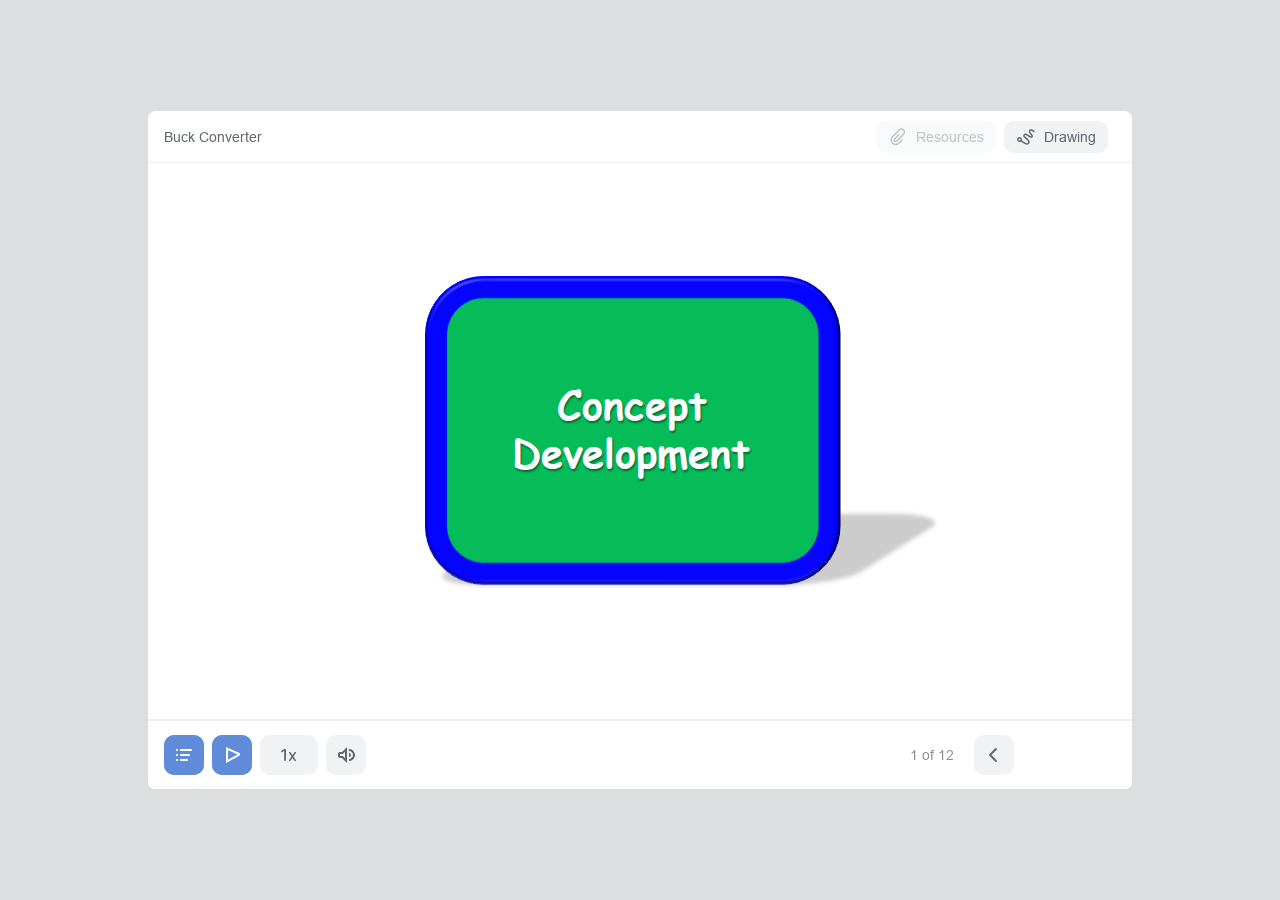
==== commit 4d281e04: "EE2 concept development changes added" ====
--- a/experiment/simulation/iframes/index.html
+++ b/experiment/simulation/iframes/index.html
@@ -2,7 +2,7 @@
 <!-- Created with iSpring --><!-- 976 684 --><!--version 11.3.2.6024 --><!--type html --><!--mainFolder ./ -->
 <html style=background-color:#dcdee0;>
 <head>
-    <meta http-equiv="Content-Type" content="text/html;charset=utf-8"/><meta name="viewport" content="width=device-width,initial-scale=1,minimum-scale=1,maximum-scale=1,user-scalable=no"/><meta name="format-detection" content="telephone=no"/><meta name="apple-mobile-web-app-capable" content="yes"/><meta name="apple-mobile-web-app-status-bar-style" content="black"/><meta http-equiv="X-UA-Compatible" content="IE=edge"/><meta name="msapplication-tap-highlight" content="no"/><title>Exp-2a (Boost-Electrical) Concept Development - Grid</title><link rel="apple-touch-icon-precomposed" href="data/apple-touch-icon.png"/><link rel="shortcut icon" type="image/ico" href="data/favicon.ico"/><style>body {background-color:#dcdee0;}#spr0_715adc {display:none;}</style>
+    <meta http-equiv="Content-Type" content="text/html;charset=utf-8"/><meta name="viewport" content="width=device-width,initial-scale=1,minimum-scale=1,maximum-scale=1,user-scalable=no"/><meta name="format-detection" content="telephone=no"/><meta name="apple-mobile-web-app-capable" content="yes"/><meta name="apple-mobile-web-app-status-bar-style" content="black"/><meta http-equiv="X-UA-Compatible" content="IE=edge"/><meta name="msapplication-tap-highlight" content="no"/><title>Exp-2a (Boost-Electrical) Concept Development - Grid (1)</title><link rel="apple-touch-icon-precomposed" href="data/apple-touch-icon.png"/><link rel="shortcut icon" type="image/ico" href="data/favicon.ico"/><style>body {background-color:#dcdee0;}#spr0_2a0446ef {display:none;}</style>
     
     
     <style>
@@ -49,15 +49,15 @@
 </head>
 <body>
 	<div id="preloader"></div>
-	<script src="data/browsersupport.js?D219B9DA"></script>
-	<script src="data/player.js?D219B9DA"></script>
+	<script src="data/browsersupport.js?B26F74BF"></script>
+	<script src="data/player.js?B26F74BF"></script>
     <div id="content"></div>
-    <div id="spr0_715adc"><audio id="snd0_715adc" preload="none"><source src="data/sound1.mp3" type="audio/mpeg"/></audio></div>
+    <div id="spr0_2a0446ef"><audio id="snd0_2a0446ef" preload="none"><source src="data/sound1.mp3" type="audio/mpeg"/></audio></div>
     <script>
 		(function(startup){
 			function start(savedPresentationState)
 			{
-				var presInfo = "eNrsvetuXMmRLvoqtTV/ujGs6rxf+syeA6kkWcZhj43pGW6gR4bAJosSj9kkN0lJbhgG/A7n1wZmXs5PcuL7IjPXqipKfbGk3ja2Z9BU1ForL5GRccuIyD8+OH/w5YM/PrVPHz80T9xynWpcBvOkLh9Zl5aP/brYR6HElJ/+6cHBgzt5+ckfrpfuePHZo6ur27vlk4vNyd3N+cnxxeeL9dXlyeb6bvF482ZzcXX93ebybrFc/Orm/FQ+Pfkrvn374MuazMGDVw++jEH+nkhTJ1c3m6+vb17k4GR4Tt66fvPgS2dsOnjwGpM6vz25unzzwtqVX7kXybjwf8lLmwdf/vHBJf7ze/xHwLub15uDB8cPvvwPPnhwfS2v3RKUV7xjd2fHF7cb/sx//el3fzrQty9vt94O73/7evtt/wNt383ftj/w9vX738Y0p5fPtgeS+LJiYr/li+2X4/tffjN/ubx/zLf3DePdb2/uGce73z7berv+wNvfbr2d3//2m9dbb//ALN+czt9uBPzOt++2xp3N/diW1x98t0XB2F+3D/4kv1/j9+P++8UuFRw8uAG5PPgTqf6PD856q3/q/aIpGcSvwRoexsc+Bu+Wrjq7DMmGZbX56fLp+mF48qi49NA8/JOO+MHp8d3x8y9uL85PN3b1/2JtT3Z/PeGS/xv6PR/P7l59961dXV++1L2eC7d68DKg0zF6mYc5mKb1B/n6HqahW1zmIEgwK2MsPwmrHGoO0boSYnbZbZbW/ul3BxgDUfUfv2voVAScto+N/i+0r5VNKPLP+S+ZN5u4fXV8vbltP32t7R3pn+/bn9/r3zP98/ZKX95GdjAPk10/9ssUHz1dhlrdUtjyelnz03V5+CQ9MWt/D7Ldvch270a2+xnI/tfN/3x9frMhZ746WxxdXdwdv9wsyMrPL18u7q4WZ5vN6eL66u3mBtDj9eLRv3+9+OzXFxevb+9uju/O32wWT/5w/N31xeb28+c3zy+DMUf4+6/HbEFa/e3R8rfHl5uLLxcuLPSZdnu6uLg6Pl08v3nT+j2/XZyen51tbjCe5zdnN1ffLe5ebaSFxTVaWLQX0cb/eHV8hxGdXsmb8ve3OkR5+/mNjhJv/RP+07v99R172Hx3dcmxywDu0MrxwjrOffH11cXxzYKjxavnl7evz87OT84xHunj9vX19cX37GRgBIDMWb/Xjg8WrzZCxHj0/eLk+HJxeXW3+HazENl1KdJxc4rBNEx+qR/jl3/Ef17gPw/X+obi6uTu/Ox8cwPgUPC1txtAcPJvu6q1CmFbW52prnKpzdaGUJK5vb7JL7KNG1ukrW/l9ywEE2w5qPagmN+R7fyHPTDyf/ZgGeIqyn/x+83sd/4sv6L31mrZblWktLXFWpusCaJ5HHgvUluGKPpIMSYXe+BSXFUXSk0uGOdDOPBp5aMV4R93x2G9W+G9UKxoBDY7+amsbI7SEN+ej27/5fm7szHXHUxYv7JGGIN18sfneFD8ytSSkgyeY3YHLsg7LhqZlg71wDu72h8vfpR5yL+SWeW9EfbH7elsTNZvDypGLG21tVTroyhHB76UlQu1hDbQcBCcWUWfcvap2BRMOhC8r/axKG+vXCq+pBJMccYfLGNZ7SNw/7322nycO2Qky5uDYEpES25Id3VVcyomYUiYrJCNLc7rqthSDmzNK2dL9d6aGFIpbcRmVaOJtnrnvRBIrQdLs5J3Uoq+luKToKIe3PvT3ofZrWK1slTGxBKryPZlqiuTTUjRlFyqjG1n/vuf1LJKgmnpLLrsgy+/+9O+gOnS5ICgW6ms2dqS/8H3d/F3h3ZeswUKqvgnxekf9cktn2ywoSl9HkAju2oa4MHuS7a99PsmVt7KX2lbGlSV5Hafzkb/sqs/4ggutkdQfukB3LMC9t3dyzbUEcg/7hnEvOF6T8OruEMNH2+adw+oT348paaE8siasnzqRHkM6/V6+VDUnKX3MYX0hNv9HqXG36vU+HcrNf5nKDWHm7u//Pl/3S7ubr7vIpe6zKvNdyLRF7ebm/PN7eL48lT+uVm8hQYgSLneXN7+t/82dIZ/xn/+5QrKwfObv/z5P882x7fn315sFrdXF6/vzq8u//Ln/8IrNqtyIw3ebKbmIdbL4mjxz5N471rI+IFvUNyfnmKA34n1u2iNTeMUFeO7zeaOekbTGbq61Fr97OjzxR8WNi8+o5J0+/nivy9G2x9Bw/taB9ZRe3WJhm+pOV13zQkaz0DZW1GH7ht/e08UpPPLu83Lm+OLxXevL+7OpSfVG/e1vklH+sft/7yY/vMuBSmuArYt/53aXgwinLzs1NJ+f6eF8A5FChw0xc2Q1FVknihSTuSFM2VPJbAijEQZ2lUF5Gf8OhOt4SO1m7bbTXZVYo41iyJjRLEQ5ab6Vco2F1HGsqhn6SCKVHfOibpjxcxyKR3kvCoiaUWsN41qT8lIqyKvm1SyixCfB0tfVmJiijR2aXyzpW/sfbL/xWweeXse3sjXovo4UTZ0HqIDraJoc6J62EjNMogCI3qn6Aay4KYqJkUFKzGIBmpmqsc0D1FfRGF1UTShKMqJYnklBqfLtmmsu/PY+2T/izGPNy/9DgFZb0VpSyaKIlddhF4OrQrKp4xPqFUWBLqtKH+T9ndQ3Uo6EERJv74pM1sTSUl0ty19Uaz+VRDenYsMTLi5LzsT2f9k/4u5Lmj+XiZid7aIj6LfY7AeW/CeAYmGH+t+p/FAfp037Hb2dBF1WBoXZVL0ZLNv7rDlZPYsG/yezJ7B8JGa3uFE2aDpJE2bVRAirznrSomBlfc7iivhGN6CXcCYWgp32TfVdl7iO/MhxF94CLJNd7AgplUFtxHZYWB2eOEuYIpiIBoj9Fux70HdYiKXVRFBkmooTqiulHtJWsblwkrsprD14h4dy5ruvTZHVfkbGWfdJdiy8s6ECo4BTnzgTYQcKtbXxD0qDRos+76ZbWRsZc+6Ngdpq0tn91AjSpIIGmHVigjBTJZ/C+8RIUFLX0w+I2Zk8mJ4J2MhDIVB+ZJlYiVn+WzQ28rCjyHSxpdoZPCbpREr02Io9z8KYoDaJBOsQb0hEIFBzNYUpF0rYm9XRL7ziyYx/bYXwe3wG59X0rY6EGSjxIMswt+1f/9tz3SH/WX5vMp7Iv9dUcZghFV4USeK2O8Zi/3OCYvCB8dEjn/tfHPwtnk9fuR897+4b77CjXYYonXCrmrMNaQs4ha6ji2rJN91r4poUxV+LB9lxjnV6KXTVRByj8aFYNnp3s6qIg6kyUkVXAqnkM+DEbWqDWtn24FxirpVS/[base64]/2T/i9liePv3MY1djbqK7pZkCYs0lfeIo8LftCx1TyfgA/4+b3xHDxDuuRJFMoVgQHoFFhpGW4OwhQgdlp2uBGg+Ubg84VsVjdgIZzWQd3tKi3RbYTAIV+n+StnGKzAzmzK4ltvF0v4n+1/MJ7KrUwkrw/+KEeVb6DwfROtkan54bkVjXw2tASLDVtkSMJNLcc0DvzUJUcmE48gHaggVTMILVxPDW7AR7ltqX4QHyyey3RuJCerwwcSj5nPYMWZlvF6UHeFBYssmKIk5gHJElJcEV70QQhSFyEpjXhRH6P5i79pVFIHfjRJ3D/fA8aIRLDbTcgkntnTgqiDCCdt2++xj55P9L37Qd4zjlW138VzMbbuL7TtciN07+N0DHiA/+GqxhIPDH/CPWxzaBY53ZLVlb4kSGLado2m/P/ve/j6kc3quvvTe3c+ZbZjP1q8SnCIiMkTw7XRo9zv0zYHvhAvK1sr1Jw5AT6tH9xZuJ0eNW9SqHWf8Pd2Hg3edWv9Vvum5Tbfb1Sc5d4i/ZP/b1twn6X/n0GFupX36/redTqP/T3rsMvcW/RIj2Fba+gg+JQa8/SX678Jlz/29I2reKWk+DYO4Z3+2uJ9Px6N+YAx/HUuehYe9hyd+zP58en9/ded/n4Itx3fpGx9pyW92FID7+r/vzNZ9AvrL9ykj8R5l5BOxq/DJtBP/sXra3wTh03U193h+bATeg8H0kTTJe5T0tDK7suUjxznsRLT84uPpUvbd4abTWsV3S9oPslYfMQak2HV8Ytfr5ZOn9fEyPH7yZFmfPHm8TCmHx+Wxj/mxuScGJNwbAxLeHQMSfkYMiHVmJ9qCUR3Prt4ixuEvf/5PBkD85c//xbiEHpBwgZjjHtTZghVaxMT/zc83N5uDxTnDSJ/fXG5ONre3xzff44tv0V4LVl0e39wcfz9avUOEKsfBiI1/k3cuEXJxdTZe+baHYxzfLq5bGCtjY29m4Ru7sauvZDQ/JybCNcpqMq3UHwpwyObb2J2CCCpMroRcjcGh20EUXdKmZL0xKVZbxLrNq+TC7LzVRrOyPnmTcnJwPu8dLZVVwel4aY5md7DMcWVSsSHmaOGu3vWx7H+y/8VOPMVsGsEeBBcPqrUHMe8HvDLi1ZU9n6A+4YN9/839aP2PLWHThvAjldqfKDT3Go8fVZv7zj4gg9gnCXy79+t7GnLakNsipFwzG9qlr3va4SLpYNnglbZn+L39ITxBxdtZt9MWhnit6RfvQBbe2O741mvPVntemUBsRyfYEFTMXv8xjYUP2NjVvC2zcnHrK7x/HyLHfPY7v9p+/cc0Fj5gY32JcXLdV/kjironzsanj5/YZbLBLUOpbvnoYV0vQ34kP9in8Ul4co+oi/eKuvhuURd/XsJMD3Fs6QtHy4cUQFM03+tbPKbMQ9zem83NnUiZdwmU9lETWj8yNQE/IT3hVt+Ssby+Odk0YLnQL4ZY1qGs+1C2+3g8/1qAv/z5/+P3W6/3WT6/GY0+FamKef52O5ZxqAEjM+RdEYJklO+Thg5eoxzPuhxxInNKNmKMiVGGc1URDh7Hkwn2meW5cgpwOrsqUpBRKvKOzYiEkh95/LN/Yol8gmLSJMpw/iMCD2fXJjNoaTfubP+T/S9+8MxhVzudT/fHnTh8CBfVR9vFaW0fxXV4uiwPIxTWYJf10eO4dMk88UYQ9/jh03t2cbp3F6d37+L0szKxTq6+EzXvVPbhb2+OZWOdbL4UAl6CYrf37dZGGlv0kKG5b7llzvFfbrijl3ybv95Q/fya//3VoqcT8bdpr7Yuv91nFQxPPr6+vrm6vjkXfjFpvV2L1ZjdwXuuR0YWBvlmyo+6hwHMd6RtJ1/v2IOwmPJJ2PTz3ewOUjyIRVTR/WyX6uU/eU+Rw+/8eTeCcdZwSKscQgpB7DPVa0RlRCih87nt2x47Ff2qx174HN8ZOJVWVbZ9KanHl9wXNrXz0m5k4myAWVQjk6oR0k16sIwBmsoIF57QxsDQR196DNX7B5qztOeCn074f2DM+x+8b/hud+GiDNj+7JXbY2Z278R0jrF7de7/o+L9bal4OydI/2dp/y6X1t23tJ/ycC7uD8B+grO5j6b45IfG+yfZLR87pKB7+3T5MIn54kRPfRLCOj26V/HJ9yo++d2KT/4Zis9vb84vTzTl53qDdKOrS9FNRJV4fvMeHeFvrwyADG+9DiUtk/NhGR49LsuHD+3D5do+qfZpyOta1/esQbl3Dcq716D8jDV4ujm+e32zuYUGd355+vrk7upm8dnh51+KwXS1ub38y5//193i+OLi6u3i9vXp6eZycfLq+FI1vpPXN0zXP5OnmmZ3c/X65avF+d3q+c3Xsp63Z8gW+8uf/xOe1OXt5mTx7fHF8eXJ5i9//q+Vmm1T74fL9eLJBf2dTIJTbXSQwOLfrq6vLq5eSovUW2Wc6HNzubl5+T012t88fLxtTPaMt9uh4/7r5gKZaVvfvaH6fH7YHbQDC69vRSEfA5kU4pPzm5PX5zLI2zHFN21+V5enfYoHi1tppGUb3rBfpPRJB9r14vQ19ejbt+d3J6/oANaMOryP1rtqfQ3L/vzu+4b423dZsG6W4xbep0e/ecmzkpKC7YkuovCKSRp7PJ+YqQgBLSa0dByr6dxGfuuJM+OXJHvo3lDGFFa1R1QPSBqsBSGJdke7i2WVfIrO+MIw9dp+CWVEFM8jb4PbmQIy5b1wAQQyahoB0veLj8LprEWHB96sUkFsXsktwz+vxDi3tWSPb/bVYhtXPgi/kP80xRphZCHGWjHWrkpvxazufbL/xXweYX8e3jhZVpry8CpUsDmH+MyYjYcevPJV2ks6B7FDkHprbE+135tEWKWaG14yixKsrCDBJpHiTIfbnUL7IMszGUkqB/tf7CQWzmfgYS5l+UbWIOzFtwbpP+9GsIYD+W0nx+8DN+nKdpvZBDFZZGqoQ7AXGiz/vx8WfLATEuzqhx+mNx+qzR+uULBtM22zhY9yIrkdX7rb08cO87kn//8XHsKcJnfVXadWzMmDnxRxipoei0PRroVPF/lFTPQD66v8LfhZWHeyebG0XiQECoVMj3A+vmDOnDFIa8QvGQ8M0sjCArktIh6Y41JyYGvC5Mq82/Hv+VF4+Al09kPhtTe6K6rZih6a89CdaGWVgiutLfbuRX0XMvlf4lOYockLX4AnEY9IXl2s5XfZED4uQkac74GLghoRZXZVkHcDiZwHBEzrJ9EIZtvPASem/qA1EL00cNB6EfkXamm9l2LbmJBTkO12/NRcGn4oDCwxyYIIahEabRR1seQ8KhKk8bjjICYhkLJqvi6ZwzKiUk4SeellFmmCA4myIWIx/SzCHgH2rZEYViptW2+xApd9JUIYoysGhWd2tlXdx4b7lBFT5pft/z624j4MWxGtwGHLi6opaoKVxUnkBKI6uoUNYZfhIPPU4gH5Rn9blBtTF/KDdZ6sRkSKPhD1z7+Ho3w0Ew3pgSWu4zI9rmKiPbFPlo+qsaI7Wf/48VP7xJj7TvnqvSZafbeJVv9KE+3nGUnrV8c3WkTjpxlJ03fzMZwcXx+fnNNOXP8oO7FbMscnN1e3t/eYh9rPfQbiGx5lnK+7cTb1/ROss5PR/Ie0z7r1e3p+02qhNANt9aEstOrO/N+qhaaetPkMPoBynD50ky0hYtZmDiKCBaPRMlwJNd+QzFYqEmiNY4qtzSK6RQ9mah0WAwe/s8OWYUcuAwS59Vi0lH2unmnCsMkO3vGsiBWLMN/spBlZbeF9wmYR7/TOrHunn7QlQD6/fhCD0+w/u1cw4gOvCyPmP3CbPICeL8zPtdd+ph3Uuv7IdlC8p6dPbISkX34I87X+0HaQd852Qyig3KJVQwiZ6TNDaHrkZevFum0KleybKWRE5x2m0GQkiSmUsv25ttC9tPbzbCF/T3v2p7Rni9mPq95p8FMqs3Pe8oso0/fQ5l+tTCfaTqQbk0UVRpQsrJ9oaRzpAx9VpRY+Q1KrtanUwWQ7ntjgoEarFu6j6URogx/Ga7EiHXb73oI/snr9sDxeG/dwvfSPgl+Gp0/CsvrweBlSWT8pT5HhXe6rOm3uLztt3lN32vwcDfv1JTW44wv42UVj/eo3Xz998m+Lz75+CwV3fXzZTqhY5u/u7dXiu6tTVPr7zb88/+I3T58yPu3u5uriQnTSb7+HSvsrvPzb//HV4uvzl9JuKxm419HXm+/OoZXqicPjzZvzk82PUexfXd3cLdaq6uKHNuAlRgSlfvs3jPD55W+uRSuffaOxQ6KwT8NkpPv5y1c7P90TP/QQKnefsurIi89ajzKTX//q0b99vnh9eSpDP7u6eXt8I4g5P4bOjumeAwnQwI9v7lhOEAigjv3y+Pzy9g4YHOO47Rik6i1myOXtUqa0kE5f4cU+hfHe6r1Bfr1m8vsCjSgT67e1x/qljAgdl0OKKIhrWXlEREtOXqNdDkTVYmVgb6JWxjtwBuWWnIWWTr1xv3SflgGePlmKGFmhKE3u9Uf2yvrtfrL/xW7Y0GwewmpWLJuC6WRR2vVEosjoyyrmKvpota0KjYxeRl2Mb2cl+6NHbbtaYtRjCaejF4SI3dzKPuyNfveT/S/mo99ZhSSDTCGXUrQUCxRBZPiIcSPKMgsVoUzbCo1XmZEWaJYprWQaor6nVFBDZHcicC1lsWhmRWLkJxlTEAU8eYQz7ZZ42/9k/4vdkleziQSbVlnQ4FzVWhiiKLtViWIEGCgsIDBb6srIjFwrR43JhpWdEin2Sy/K8wgHbwstRdWNiiit6L0IgFHiYktF3vtk/4ufHDo6n+4nSSG+u0eh3en+48aQbKV+7aEj/bLomDOBT4uPjxfNi5NO0VqWT9duvQwPa10+qvHR8uHaV/vw4aPHD9N96Wf2HbdYvO8aC/sh1ImfKeX32nl8LmrH4rPH5z9SK5Emmux9RNmLX/6fxWfLz1WCf/aPn6u/T3q/3Wy/84/9nfbypTTN0OLju1ftnw/5qkYdY1zvVzSmt/eUl/H5v9zz9sNLUSNmusYpXxax3xB6C8Xg/YoG9YZjeRU5dvIlx9f8hNPXNw0Nu19/GG3i2Fj3t8n+d9SJ2UT+dgVy3p5INukdepG3P10vQrGsn6gX7X7yXr3Ihe3RuxR+WDutP107DT9dOw0/rJ3+VG1itnl+Cek5R/b/FtqE/WXxMd86fyfaxPrRoxj9Q7fMj9ZxGerDR8v6OJXl+tHTYKx9Yh8bd582cf81TfY99zTZn3NR0xEjE3+t8YlMoPnMLh9/rv/UJJ+l/uk5PUfmnjSbxZdd5C5+06Nt35sg9J6koq+aBjB//GtKfkrwpgb8+tczQJ98pYL+1391I39V73zy666O8fDx/PLl1o+Pz29PZr9/1vGNM8jdBKkpeFkVCfWGLH/zL9Q74KmYNBFec3V7fXH8vagYb5F1ySPHEXOK5zfHLZp2HEWO27DOL69fb19VhS6mA9vzu17CYPe6KGvee9xII+U4HR93HcWLjmJMtsG24EnoHyVk61uZXHgekfCTzKTHuJWIHBFisWxf6DOlGa1E2xBBXXqWkAgVUQZsMb2g536i0d4n+1/MzvMsy2rMZuJlmDikm4m+ioqM2U1CvYiEvOfCpAA/rwxw/4qkwPwFs9Uxo5B2OhaJnHwWWUup7qFfpFlhzRJxCYEoHKlfOQXdaFaiex+DMqZcgp/uTMLJV0oxGL2aKN8z1CyCd1QTPiii8xWEqKYQGGK6PYu6M4taVsUVF7JOIrZZJFzmpToiIpJQfbSpc3jH4oqlKIpkz0/brxC6Qv3tUV/Y8QDPy/KIAtbKjO6muYrCEvy8lyKEUOzo5J7K0FsTyVvHqFXoIOzSAdzvMy3JoTzzvoonKN2iKMfK6OU+1O+8116bV6fYGWZAvdqImuwHeU8nc0Ewt3tyKj/6rZPTuLMDkGmXEZWTD3y8p/4GaHw/244P7E6iZEwfr+m83bTLojnKTsii08rahXSQoujEqNE+AroFUai4K6TfLtg4KHTUigWSVfmt9yQ6xoKrA2TB21VywVNrFU24GTL7qY47n+x/MQ9SKHsTCShknn1sd8bJREAX0+fvnohwOq1/nT71RIQX1B2OlsSWA49CJJesSuqFvXFBxmrrVg0xBYT2ndG7/tx9ebEsj6siQCYv7CiYliS/nx07vbv76tZwd+hedp18OckN55izKmvgIopWW9rdqOAeXEuLFYNP8O6BkVh46d9e8IJdCRsUueMnCWZxl4yY5aXKjGvZzc/f/2T/i3nse333Hgvv2mP377CtGxrNx2nW7lC7RZgG1IX7wjTQ6j2BGqu4HVqPxdzlNEZYpwl2mJKCxIyM5jLq2svI3Eokq6gsvdA9zHcE6oiOElLLdNhezoQy5s6ZOuQQjHEx/xNCoZAWsruL9j/Z/2KOIPd3MREsSd6dCY6cXZgFRoGurfAwlOEW7i0tIngq1ekiyD4T2WBV63DvEUmU7RJlhzetqIyZxCyiG6U10i4B7X2y/8V8SfzfxUTevBQuvqPkGFRND8WKfhibQolg3VhS0Bg9MD3oZvKTG+VCNLvHmGr0aoU94pJR5ZomlleQWVWFvc8U/S3S2vlg//17cvhNd3XsxMGYH8jn7n4D2Du8OV3+/pYPv8ZnV2KVmW0Xwh9H1/0xWzbjxmx2O/JMp2idLYT/lGip/[base64]/YXc7auYn6e/TonOuAHyK7t7LoeJPu0ABxm4W+mdImvNFNOOFr7al6kxPksiP6QlcRT1bR79pjc0f6Cd7vez8slMc3P+cuX3IQtVb7qVPNISd8vVbjqZfZgj3isH4s2SA2RKAon4svEoySqSsXNybkhbBKJtGAXt/0MQapVo5SFag3KAu/ERgZCQk2f5W0fSk1kIj1taPdl/sjlz+EbLv5827CRdksfXOExIwRRiJvicCWX5qM/He5wWEFqsyRc2Pg1QqLJOkuRte4NrhhoHqFsucmoBvL5akkaatnYqotd6bDsM6JIi6pNGlGN9O3mx9Pw4+ND8zn7S7uffmo3e347T4JP2Fj9nfbvHzHavxU5CL/7TdvZcRQtr9mOK7P0r6FsQlLKKwLe702RNrvQ3jCWIwWkB4+2ZI3+mBfvLXS9/5XH9coWF5+81WRah7JO5MLtktBL2zxr77IGP7sGK6/u8xpG74vuPMvDkTuhl8DED+KWOPx6cnD2jXP7jVhnXtulkOrya7b2fXOnxY4I+urn7/3fHN7xctAxkZJT/ybP53bOePPFX/J0Hj4g/fXVze/vfnD17d3V1/+fyL51+8fft29davrm5ePv8CqefPv5DXnj9YvD0/vXslL7qYBHq1OX/56k7AYgR6c755++jqDwKahVnIGwv+fHZ+cSG/XV5dbp4/+Ofnl//0cnFycX69vD5mS69vLj77h3xszoyzZy/MsTt5Ebw5e3Gcz8yLY1dOTzc+nJ5U/3n/Whq829z0T89OzVnw3r4ITthuyGfHL0rNxy/SWbUx2dNvXYntU6SQLjC+IMP6vv0dMwp5PqPsBLrpL7c5vH11frdp4PKKSbJoxqyK/Pj8i60+rG+d8B+9lxjmnRDa7eQf/JPqH4fRIvCkPd68vtjIC5s3m8ur01N5gXjc+/VUoK98WcnmCAvvVtXl+gxwCc+YtZgs/0aT18GtQvbjtUXAX28B46RhgvF+jEdOrP/swrr/[base64]/WQI3NYi+EhhNi2AGOMmripng+R6bfoY56gZvho7drXF5dogcsEjVi/WsSnAiMUDnASMFeBJlNzPEIf50T3HjcKhxBbqaGdIS/ae0wh2BBecFnj6+diQHGTLVYmN6awQ2bxEkwou77ujLRRODEOEyiyPtKVjFgElUWTjcHJ4Pz9JDsEf4Wkw+3cfMN9lysMKIyKpccAsScMo7tSHQemoHOKQN2WYidc/NuLdQn1EbYB/kO1GhsAhxlMtJZiTUCRTa4Qw9DTfQRmBZV1kPUDSdTFzgLOYBYgg91EYOsS8ygDoSQAI4BJC+wIJZwcfHQ4z2ZSpTWPchGYMEl4ewzBle9EGnEAkq/[base64]/QiLNoQjpeC1/OyL8Fnsai9MBPUQqiwXJhEN14fNoQRJKfUQBWRA/7hMG4U9QBSBn8WYiCLjva4HUYgFEd7SdvORrpc/xKWx8FNxN3NPuxjWMQv9x8o5G0dSxA3cxEnxZWoNlU1iPAwgIuziSj66FtiQUcIDnVk+KJRKXNgiHHAHN6S6YMH2m1jAWmUVExQLAb7rSKkQgyJJ6GmIBSAJK97FQjSILs5DLEQrNB/jEAsCZ4jYJhaik8clD7EAuApD7mJBcB0Ey0MsAM4YvooFLAVwTt4WudFzyZQDxpWkjEB5GeUCSgBhC3a5EHjrtx9yAbWSss9DLigpuC5RAUZptkvUHdx9s68zzZQZKihFtmMQmoLAKdk+K/Jlimld2ALZnZMtLyCCrhZkUNJhYeUIwjhEXBdeiJ7BgHCJNZ4jYo1CupZFwU2wjmAOZS2go3iKEJZ2UWQNZKMtfAK/cguNInAdXhfhsjNYFFqZfSKMAJJFBu9IaA5xHeuMzD/[base64]/AaawRkjOe8FN3z+yxYwBIL4QDG7EARONblRhLZQgKRNYIWJmy60w/mIhJz3ekL3kssWSM/[base64]/G7aF+Qv2zGqpKPdc7McSHx+1owKARPcG8YzsGKrYGtY7DOAqMslvKNlPA6Tj1xDFm4bxHzAZDUgH3NxkTNSSLEBdaNKVzFVksajY6qv62Kf+UTCmO9sG7z5wigJOxkDrK+IANtv5APkUzQP2QQyKM9j9h5IJ/GGLiDS8MBZ5dJxYj5UgsF9LHNTL/5qoiwdIlrgqCTI5+elUiSPsKyCad8VsDRsz/ceVW+LbpfUUosHhJSZqHbFzzM0jwR/MpQCnQ4yqEEdVVgsRAIYyp4H/WMCBdw5KK8jbDsEIHJhBq8Llm5yXg+MS8ZDkDFtOHPeJ3cADB4GkL6YmF3utEytQkqwILKtcxWVJYEmNoDZi8YIzV6DA8h2RSj0Ue+nlB/EWYUkCQwRwVrC3sBcFIzSnYIcCn6bAGI1Kb1gOX1ZNgb4rgBK7JE4RLOD1iFn2hS0Pdk9Nz/bF6FPJC/mK2V9M7JlERkWK5FRhElblTKHSCncaHM5rOOHktLcZZRYoXvx8CldGhdQa6cCXn21IOmAYJjYqFrsoSFHeD12KRGhBgoytrQlwGJzqnqm6+qcDwHim6SFgEZZSZp4WctWAiRtNJ5hf1iuaGwsdbVdMFL8S6gzFPNEuz+atR2go0VQVRVeQ/2HxTcUtt+DgyyBIyoUQpekXB43+dC5lKNPkco+IJ1FsschPAAC4MUWI/[base64]/GYzCEqviS9gEjRFm5qOVaIo5MuxNawVrD/0KhGkkrpTESE0TAgDaoRgtjiSQVbkKwNQCRbg0il2QVLC0DqjSAjVFLAYx4BoPIjxrRr8fvgichncVox6vdM7rBHnLsR6cYYIdbkq93hMlXMAVyZshAzykbKG7Q9CsxQgrEFg6V1IxLt6hLC0chA8FugMjFQglc23OHbsBwiopswFiwhGHMnlexK/k9d4Cf+qtKPbZpDNCtKr0HZCBgzALWaFVgi9JyCAo1mZPDpEDQSO7gaKuoZNgPNdFvwr/[base64]/EBzg34MYEKmeUmloGl4Qo2jgLbLs2QnpViHt17VJpqdAm1A6DUSFgaQIXeMMYs6GejfB+wBRKjvYUpkDxAY4NuQuEgZV2Dl5UWnT+XrZEPdaq6MvK36tSzODvMoQm3MnfrUFdWo7cYm0BN0UF/GoNOCk/yrKN+BzOzY6pGYxdd+TpXHPr8XtQ5Z9wJeHTLAOsm1IEKt8uumso5gGTZUQ6Axb0QGCNVOOVSYApYjIkUOyeTDrNWXUJqHoAgxrpUamaCiB7XIwdEZWWtzcON1KhmuJIX4eAOSIH1/MzwXqW7Q3sBzIX/[base64]/tUMoGO744nOdhALPH+IkFQqV4Ukq5Hbc0VVwOEghkKfnlkoD3bhkirlJUNRuAFmEpFsFhiSe0/GC8cJYBTccRjLGE3max9njrEgzRFXgw2CYwSipuh6wV7mB71WfUH4Xlel2hwC6g2j1fvB07GCoLdgs4LXB6llOjXg769NovfJaroVTswO4COouBePBhqRoc+oRqzjQzLFve1KhU18F4GeNLXzzlSBwhfab0X0Efilb5ZlwKrCZYYy39/[base64]/baXCT7XWNJmwyhi6ovMVXJmOcwFO6jtvSgharsYoyT52SzcRYw/[base64]/[base64]/QT6ktdjHDhpNjoOjjPqWdGYR6TVtR7zjL19xQPELyRWxxMI0kIb0qxTld5cUkHzRI6W22qS/Vghl7eec7tAyUal6rbCtHHzuhMAOqci1+gjUv2cyCdSVqwHeUFrBN/p5Cd8JnMzNeoUvlRIbo16PWqq6fskbq+W6c4mwK6ACsUfQIBH7cF6/O7VRuS41XSlXk64pH4CDrC53eheBlxi6OdkigUdtigLRJqdggWINK9RCjSAWUtNLRScLvD93GxLuJ+5COqGo4GNJXKpjGM/wMnlredVow2sbqvEOKd+7EeSKHlYo4CbYa3Kh23KTeCZGd8vLQKlP6fl7NUbRpIMiq3YjlKlfX5HU8jqWRphp6dYiuWkmiKOLbOSblZFw8NRQlL25D5QGQgHlcs1l6jzUGd3sUXn0bYsXVLEg3InngG22nuEwWMBR/WLUSwDrbk2kKtQm6886iJkVRJUZ+iLZmgBrceiGo0DGItuutalNGHJGteDZKweGQ2SsuoiHxSnGtB6UKRrInmiZFq/[base64]/hXfo9Dxhm7ZNAZv076qbT+Abcxt9ghALKnh/fFzWbevOF3a1H96UZd314RZ0rY/gKr8f0xvM2/[base64]/YNN6ytvmBAtIT6EMVGGPKmyqZwOVgHu8BU5FULKuqiqcoU8Ennmqqoxdg3jfWIcmHWBFjyN4XvWnXLg/rV6P62ly4g6SooJEDJ414KDPoXfzOWKKoHfTdA8MIqLeLfroWu8qIez0fa+EZ5pOKLBrR2YFygeCg1VpMNQBGSzcPDPAzQRjQblagfGVzNuA+qUg1QzjOCDnKVnh39UJqZYBFZavGx0QGB/m35wBDJ0D3HCvSgUqTLQjcioVArs6KRUowuGGTsEKfdMzjZ6nSuEVbiFqyenLRr0UPBnCKhc97KIjWqlATw9xyAA4KkHxAJRUoxYKT8ABQ/30GuOyHlTmVnr/zETQDLjZIXCh+KDx8nM5iPDm5CY+qq/g3UyS7GJkgCpl8Jn3kxRCpLmfSUHEBYeZFAxFbb8u5RDRb2dSMBS6XufPq+bCtO/hUphJwVA1vnL0L3CaScEJbsNvcJcz/fsmhnrzXUr17rsU68PrUq4Pv0vBPr3Zc05/9j3RM2vfaFC2dq/IHYObo16WAukQes4GdX09g1WGIWA+0/hBuR6FaVQhMJ2vB4UZBwTYBz3goCKMenbVawoPFOEIBkyyYXCjRUy4LxqQDmsHyR6ZmmrkfovN9999WLGZkE6PEQGT/zs9vwFsowaKQPUQcsPhuloZYAjRdbJHwO4aMAM+bON+uI1XPb0MFAHcXCA4dF8DRo4JvXOej23Lg6JREm3nXzzyt1EvzQU/45EzYOUPhvygwYNfTjAj/fR7MmMeb7F9S1rJUUdjNaaWh5wcXWjZXFA4cI2UcRqfXyPfZ0QUw/[base64]/ulkiwzS0t3P4TjyZVBACArjmN4VBvcoQRsKaMaYYsmRRYDZ1kahDQZPXs/gohSnOvdEoU49QnoewPatxoypy5PjUR+fVYpS8djo361avEwq7XEPPtGv1Vz0pvmWQWAqjVFzUbd34Xazunay/VUcKwEF9c9ahrIqvQVqUQz7HNxHIzqUFEIc5zixndY6DdwEBVGXdc23HMfxbPBVnwd9nuibjnCNaISE1dcZT+jb4QYIUs+CZ//mqVSDgkZc80M9369Bv4tqvjYeBY+Mno9G7uo0HGOKxNgjTDBrZeEp6Jl39ErgGlnSCbTqkRtVZuaQzTRqgZ2dadyg3xQmjRz0m+rsOYLS9HPXWIj651FTjhTg9HBX3UFgQXowqWdjncFGuipIj04DBhjlNDhq0Ohy5ZBJD/[base64]/d68tYFsmr27yTKQcXl+B7eQTTk75RfcZJ6xCnXzKSQXe8DknpB6nySWNekJKnfRYJ1g/aXJoJ/j7Zw7vZNSq7nslGSpLs8dUTpIGQQMJJajxipPBWPWkL9K44WOnnt3IQwngTgcDSbEGbtvniEIEmJSrZB60xaLMTq1Xvh5mbukIgaOKHmYai/rqPcMwj9rJxHq81k8u2IqbTjbQS7TTyQdGUaaDEYxxdm7Sp9DPVfoU+7kLURCncxliaDq2AQI1vF+PdRLswhEtDpDqRrNVk+2Wrj6VIYc0nSdhbWOczpu49rPzKNKGn86rQDt+ChcnbYU4HXeB8kyYjsM6ZbbTsk64/TBtInhq8dv0jw0Bw9Tvn9FNv6tvN6kA7q7fBAs8TK5hwDZPrmNUOrYz13Jq/Li7nhM8EGnyTKfGn7vnGiSviVTq2U626wPq+U5D46UVix2QyzBxEypLbT01miqi5jGWO/nJfMblPS21hD57XO9Tw+TTj+oTHj5/kJMavXomENthcT8zUO4znSnEomch/cyB1JqnMwnAGnYOL80R02rhxMLvlUxJSYXtOmVCWfuxGsGnjkGMq2hAVNJhBQ3YK8pdGdHHjWyqMgJyrX6InVrEXmxqPZBaO0iktqjw9hjTj0OU9BWDHhvqeqxoaA6hvuJIYJ/oQaMD14NegoYDD3oKzePS6c1rFGknR6/[base64]/MxBlsPesGaTTw5ZZxIhULrj6NdXjCoJQ01rdKIkZxiP3a4uchLqy2XJlJaRJTzSZDQiQ2aCTH2iC1U8EuNjJj4Q2Spr8TKkylGr4oRJcbjM/VUKibp6s61Q1YGL2HGbM/Huacr39LNxVT3u0/4xlmJ02TbCOv8PdVdS/b46k3nz3M/Xuux+qD6/7qfrwux+rT2/23LTTH/2+oWe039DXu2/Y7aPbxj5WrPmS4SLx6uvNqCwzWzV4ndLhzpv6adRqOeqtz2BycfLWE66Ttz4PIave+uz01KJ763P3MvFRz8GivoS+Vb6qtz777sdVb33WlK7hrs9wxMXJXZ/[base64]/[base64]/QVI51FzbmYbFwFDVy8/ClRYWqaI0eRjVCnCmTNNzw7TMj1iJaaQD7cpB3yzdD65baNMv5OzA8xuMn1y6V4+WkaZ6TKT4ZSLRmV2wyqzpsdkeOWmbXfDrK3DMNywDhpY2EZTqR8Pw69AnR48EVi3eXDM0jzs/alFOtxkceJmqDQZpMV2bqzkgyIZdmbPAmHOTfYuiig01mDbMvE4u5vLKKIwCyMsmlw1jO2+9boxDridlmyFEfK9OoURsp04hRG2bnoUYRmRdBpF2EfZowj7LHoUYZ9ljyIsw0uiUYSKpBFEWGhrTkGEQLGZpQiwukqcvCbFrNw8jLCt3/C6tPXtTpms8dndZZObjdddOqSemcsH1JUnj1Anvu4x6rTZ/Umddru/qZN290dtbwHsicpg/T1HVv+9W0IY9iyIEKCalAwizFVx1r014GMKaxAhcKBLqFGE4HvNZ8wowlw1ErlHERbTI5U1ilCrh0xRhGCzGiihDsUyshjV4Shr5tzMIQnm46biIWTqaQoiLFrpbwQRgv2UKYaQ7CdNMYQgMF0U25/H5pwNjT0lpd/tGEL8rpxD7fXiNHi82/NoV/39au+jX62Mof4AELJmCqi/[base64]/HV2nIEyHL6M6li4X5thp608FuDmEWZ5LMCtHBYLVYhA4olsL48FOGpuWyOJ0jcuS8gAbts+t9dbNCzLY1mUkklxlMeawVvlscbvrTzWaKeVx+rd9PJYfRi9PJYOs4zyWJyGhrKxPhanqcYX62MRDSGP+lhEU6qjQBbRWO0okGVZ3GEqkIVlwE4YtitqS/g8e65KYi+QxVV2eRTIIhHoSTPCoJRGSi+Q1UmoF8jqJNYLZHUS7BWyGmmOClmNdNmLb+FIDNBDQQV1EbP0EUelsVOskIVRQyXvFbIA51akCuwGBTX0vJoVsgBDyvcKWZYVNcJ09NuR1I+GWTFj/hzmynSy3HHeT55ZQSaOEllYo5KmElmANWKVFbIABo0loE8IlV/Um6J5SKVq5FOrkEWK8HWUyOJF9HVUyOrgToGs/nOrj6WN+FEfi53YOvJhOQgzCmRxiOo3ZYEszsBNBbI4Q+N7hSxexdUSp7mZgCAzVcgCHEsaFbIA92i/2vBPXtGFXG2WyXjOVNlJyGF9tUCXSjksv5uFypM87KiQRfJR3qCbuPqeea2xkiS/USBrh6GCw8ZVq5M71Gu6yabfG0eNevAMTk6yjeqLtJ1Q4qpVdNK0JdR80FN6XEdK2GtofNB5ianeMnV4zo3kec031JwtZMsrs4FOtAbcggLp+0Q2fJwU7Ep6HQo2st/9FF+IjPHZp5W2bW/ZmeaCaj0DbiVpODLAzbvCkTsWX/BjZsL7Vr20LB2JxjLCuGMGsFdHKjFHuEzhRTMYmB/K3Pjdaz2Q0Y5X9+7oJ9B9ux7jCFqKa4wzaMbnmEejxDHPqEmEioem5CJShjUApnNJpt1PCnJlMMhM5hXNshwysfSY3fY8U18fn2e1sXvjSaln9J1UGWtjG9QzdlGjrja3QX1t7oM6G24G9TbcDepuuN3ZBdgWSSe/syjj965hA9bkKT2LQI0ILU2pRxWAy+wogzUiynTUUVuUcz8KaWTfDkpYiqBMxyjIv7dxOmZB6YIWM03RUnpSux7S9DXphziojGBmhzioTJPc9HlVs2S0Xletlk/rvarvoI0Nx6ZlNvKquTZtZiAna6aZEy4TZhxLRgzEEZyZLgPe4Uuz31lXqjfjNBRp9GJZeGA9RgEluuoca21Hkza1WahC65NSeVLtmrY1UGDUwQh9kSjSExyY+Xzd6AmPBgOx0EmcEnUbXxpuhdoy1cfzzNjm6fuW1zra543ks/4befThNeoZo2/UNWbXqG/MvlFnw86g3oa9GdUTuTu74JuvnPE9hLz7v51Bxa8yHOB4RQTc4c6r+i1N6uYAB2zVGKADXOE8HOCEtZQXHeCAvUocOsABU1JaPkpaDJE+DPYdpnB1h8IGefi/Aao8IF07FnNww/3tWFZhilaXLcVT9SZNAOYpK9SZpApVf4p4rjjc34BjCydQLp1IId397UymK6G7wAHbMkWrA/YqbVx/Pw4HOKE6xao7JnZPHnDAuRWycjnP4e4Bx4CE1XYPeAO7B5zDr1OsOuCgFEYXOOHuAOfc4xSpTtRMx59AXCmT5Qq4Z7XHrGiest9cL4rRn4ZxbM/[base64]/Nw4Q90TwjJ/TBxPLfq21L9l8nBbhTRcHaqsFJJK0lD51oRDWdbyGwrokHiCL2GBveKa5UmAbQyeyiiQbLSGF8tns106ZF/[base64]/[base64]/IpFINSMOaZukQGJF80t2kpSdw263Mxrle/gg4S6nkaXsHM35kaXc4JGlTNiXkaUMOJhePpKvcze3PGXAMeaRpww4NUNVaT5rZqvmKQMsZUpExjCNlshhojLh6raeNz2GicqOyUB+JCoD9moIM9Kd0062Zyo7+l7dyFRWGO5+fsmj/JapzJZ6sZ32qc1lZCpzZMGOVGXXrlQdjAQTn4qfEE82bD3WE3emVWBVaju34M5NurdaojLgdqyhVhIqMKirkonKXNQ27cLtoIvcM5Vn8HaqsmOO/VRA0fmWx9CHid0bJrXSN8dVVyub+TDUSpaJzZNaCdsnT1olTCP17ahWCdNpplTyeCJMSqXTU4ahVDp1UXetcgK31cr+e9Mruc9GVo/T2rOTXokxqJ6peqUfQceqV/[base64]/VszPbY9kpvqlVi6fKkVHrbzXlVKrkXpvrlTg3rSakkZdShVWod56ZV+lb5q2mV3owYLQpq3wqPdbVygrf1yv57Vyx7O12x7N10xdKPUsWqWEI8TmolI2zspFZi5C4OtZI7xk1qpZbcntRKrmme1Eq6ptykNmI26ihWtZLVQebP/[base64]/0w3GqimWHu2YJWGtCNGyllQajqWLpWx2qrliy9TwpltNiUbHEZGbXm3CyedIrgRsNJ1O9EoGHKU16JQIV00wgjBtIVFwUhn7OnpY83W7CdW63mVCvBB3kMimWnufhk2q5RVbffNVvoWKqYziK/hmvycr5SH951l745iuEjsD/hyvUZI/yVdYodUftp2ftFWk1U8FDIj6vJ0uMRu8wrodhKm/U0LYSNeYMmea4I65EPStHuiSYRonq1ENaKZhH0RqGgFH8GndjRaM31entNXpUDJjp2iXw/IRZpcJkSlAtFlmkOCEpnrdxAA6oGzmDEfp2FLSu/br/HqpeyFfaES5qN6AkVgntor/CyAH0o7cQFk2LxTB5F2nWmMaiub288A+iqmiiJmALpbzEhvCkkU24GKnozZr0g5dE7OGKO979lLSQPm41xDU4iYxXIdyow6DO/jBrLvb4tmj282i6aGTb6LpoEAWGBt8/IkeSXoyJOxB44G95VSFHWNr9coF3AiZeMAMRFfRqHrzPCt6h6K0H/cYZ1AaBbJ/B1DoinOsOV++h+D8WBOv+DPEugijA1vEGJ5yycD0y7wGinA0tab9krf4eWm4BYBRoR+kMDho2i+fnyMDiDU4I6Q0sXcoLnCD5sHrYraWhAnNOvPGIkU4KkuI7RvQpI4fG0ie9/S9oaA2XEsoMCnNYrnRp+GI0bNHUHi36ATpBMb+gYTt4yM3FO0wddxPDooPuY7zOUvLAEucZyXlDK5kwgSDyo0b06/ZzbBeMoRHwMmRSFwXxMbYQxx/[base64]/DoqBKKlBA8YCzWrHS11IrGow4n3uAFAjGB4Cr8AoSa2FMEMruRWKXrIEWQRiR+gVQ1qiwrCaGUE1wbjSpnMPfe6Yhs/PHW+FCdo7K4QIyDB+wLymwY29o9dJOS3/z5I32eJ9g+xEzIbXD0Aq6Oz1MpMJxlI/Q4CQaHPr9pdY4ZUKLT4b/cCRW9vRFcYhcnvNaDerd95CDFQ9ctP7WguvPnIpN54ZeE8Qp5X0Bh6NM+JV0nS5YNi8w5ZHug7TCFbZe+SNHm683679UWGj/B0X7/Ai3vY06F0U4O96yxUy8dk2bO4atPZLSO1ej6YvY6i8Pyfq/WCYGpJRa9SLPUAAWApEY4DciSoX5jAIA6oDtbb+OzYyrwOKep0Z6okU/QzsHrvF4rK0dj1KVJ8iQLgpqAZgQSL5OjYHKkqJ/oF58ZYcDWLnNkJgWu0KgNOsN2wALAULk9TKDYFxY9tCDM42jq7N9kbizsKH5KEicQ6JUOxEw+utcIUXrwPzes1C+3ncTkamSkpVXmS41LzLzCmT5a2IoHRQFMQdLx/DdUiyX8GERf0kZYMUonopSMmgTDBlUHxtPC62aGGEGpKP0iAkhXL5otFCSANuh64z2EES8vtKmFdJsUoneaNuGNf0KKs1RmoLDGD5JJf1JqvMzxnNUFsJFWKZs0vK8sGnwROg7DQuXjXWoD/0eqMQuW4lQ2HKCunKkfp58xDWi9deeL1TiyMNpAfVN/WmOV1/fQ41nuRi2BwvT2lByk0/xGIz2Drq5Zn4mkIc8+alV+0SOIwGMZcMNI2kLr03JmhuJqug6J1yRC/Inhe8hXaRt+NoMRvG67MIUOHsVQY59RP2C+CwEcRSIycA6NXLCEzC5OpSAlRG2dyUcSwTWMV4bich4/X6vUD11/FeU17phvPu6PSCS/[base64]/[base64]/RKKk55eQYq3aMpxqgyHEoX1+tDOJChv2Gr4boSo7TULvdJPCMIWbl9vzCGOlXWa2fgKQ1ah08vkGlbiak5jOxSnd3kGQhK0+VjtA60/KI3ymj0DomdV33ocVhD/UJvNVK9OCOmF2F0sem3pV1OpKwEe0CvUFJvBSNljZaX6iYsb2hq9q9ecKNXjzWYK4H4lum5J6XSaDB6G5FX9Vov6fFMXiHj4xUqvo9Wa3GBEEzoNjDpJJORtHtNHKtbwAh2elUR+EtgLZfA14EDlOFkakunac/bV2YErhdjBHXDwNokqhG2NXFzvOHj4c6L+iUsjLFXrNYTG3tlgtu9OnoWETQYDCA9DOBCmW9TKYc/AtRoNROBThbWi3f0OgYtzKh3HeSi9gYvMoE2rDulav13qztDiwjgpoVUhwuI9eYn+4L3NoQydorlxbfzp1BZxk6xWlts7BXEcRU7bRbLxHzulaBXSDSLT/NMEKimu96xoCHr8qt7iTUjbepiTbOuETuTQzf5+Nw1LsObNQYIB5uuIPIz7LRZFOZmYakXFO9XX51naguusWh7hfNBtskwBQH2vZvbtSRQqMdesUGZYJ5uQUE6/9gL7daLsVewFjvP7XyvWF64OPYKVlbFVLs5AAb0tFVACMpJuFVApi5NWwV0E8ZOsVr7eOwUq/y6b5SJpLlVtilcL5+xurGcqNKHXGh1J1EiD7ioRs4bFVzU3vUiCpQs7/oCL2AIOjFeoRAZcAi86D0XadXsUs/4aIR4WbVblYY1Roo0HxRGhtuQDrwqxU/SAUFRYUbVmdW8Bs0jB2t6WBhMQpInZgpjtUny3K5wvGtXvBCEN5eqasArPKput0zE8vWkPhXNEUQ4oGpq7faIqqKpeQgBV0WkCkKEB6pihSJ/EwjyVoovCK9Tiue9RYRJ8UolhSfmdIvw6hQNokAHev8ElSGV1CQUkJO6LBm7jvBIXSut7QHkmebdDnrnR9a1ajStMSQTzWcemc6fg801t4+uXZMPxuldIdk1VdXotTaIpwzNoce7P1QiaKx9u/sj9EQ6MIUmMZS2Em+8UkpUlpIUg0wDnAi7cd8tQsd9ErZvBSZAhF6/aPpdE7MAq1OarM/xzmIOg3lZzqpkKi0vy9k+Tc3LcprbClbIvCyn+zO3tCyEOCnj1bQsxDQZ5fJMy3K+0TDTbpxn7EUnaYQszegdV3uYSRtCcJHz07daHnJqOTIuYeqZUS6zkSWG1kwDT6zqPE0ssTzlNPGke30gJjOxb0JcZh7mhNcBMwOorcO6/x5NSx1q7cRedav1E21j7W0crEHKeeo4Yb/SxGrz6PZtnyfsX6Y+tXtTaK0jNcpp0Rktm7xWLFa1riGqHG8UHtY31yAOa50LRp/LeO5JttP3WhlmNO+YvjD1rrXrp9FZStJp9JYJ49PslPym2St5Ttgh9U7IU+KekLu1CbArEB8Y71kV/[base64]/6Lj3bt54Vsqe2/aqdxrWulUCmoSn9TENX+pqmpvQ3TV3Jc0KNku+EukH2DbVb2wD7QnPzZj4iXkBU8mRV4BWYFduv6o1BydfJRwRYRYT6iBi+Z4ePiHXr8+Qj8lr7cfiIWMe+DB8RYDu5iCwL/[base64]/EM3orY6L/3iA1tJ4+IDfaT7YjY4DjU/6iFzDFOmyc7jjUM4ojY0HlOERvEg1rJWosG9U/UCFCbG/FnYTK5Ea42X1KVGmPBecg+f1qKnX2cOj20thMLck59J2bO9pANvaQp9JANywpldoRsAA7qYDK6ZJlRhz1kw7K0mxshG4B5hty85TN4HrLB28HCiNjg1U4h9IgNgrrbS7s3qtmijQz0ur4w7vZKrLnXIzb0bi0/IjZ4MZQuDyI2eC9UKSNigxdD+RGTYf0QT5QwjICc5A/rS8zcXQygLJM9hqW0tUdsWC3SNCI2uEFCHja4FsIZMRuA8yxmg7eNqTLMmA3CJoyYDRJWdpN8meCtqI3+ew/b0HZqD9vQS82msA0OI7kRtsFh5rHvdFZ6RqcVYpiv70bYBpESXQvbsJrdP8I2iFE9L1QLAQi3PVCDoCv9AJCrNTsP5Nq6KW6j00KL2wCIEIMet8ErxfRMjnEbpH5tnHEbJF83xW2Q3OuI2wAIbtrjNvTqszDiNthcjiNug92Z3OM2+j1tPW6Dg891xG1wbjbOuOkWt/3m+YPF2fnFxX9//uAf3FPvfZYfnn/xz88v/+n6+O7V4lQefIUjNw0w42Vj1uQjFPgXU+pZ5j/x6D0tPf/i5ezP6ebsFn/l5bvNzeIcXZydmjNha/ZFEJ3oRchnxy9Kzccv0lkVjmBPv5W9Kc39QV418vd7+Wvl79vz07tX8m8X8fTV5vzlqzsBi9GxSPP/fnl+dys/vb7d3Hx9fXyy+c3lv99u5PHJ1cXVzfL8Ut65vro4vju/ulzqJ3j99l9/9ej5A45y8/Ti6up0cYb/Lq+kifO779swbja3ry/Q4aPjk9+/vLl6fXn66++OX26env9hzP1ss0ZPXx3f3Zz/YXF+KW9/ffX65mTz8OL61bG8dvf99UZ+/I4vCPzm+OL1BmMwix/+PzjZt0by6vjmtLfcB/Cbs7Pbzd3itGOt//6r49e3t+fHl48uXt8sbu9OH2/enBMRwOg7JvDDo0WaN5z5sx+K86IYTT94g1cGKFLPzLp7dLG5PF18d3WKji6vbr47vpCn55fuXYgek9+cnW1O7uyL05ur669fHZ9evX1hhapeeOHcP6KDsTS/ujm+fnV+Mnr9gXZH/7evjq83M6pXesK/Ty7Or3+L/URqz8fmzDh79sIcu5MXwZuzF8f5zLw4duX0dOPD6Un1Sn030u+MytN9VI4d9/bV+d28596fQn3HPf/i9s3Lf35w8ODk1YMvH/yTAIs/fHdxieV7dXd3/eXzL55/8fbt29Vbv7q6efn8C2eM4TdbW21/EG/ON28fXf2hUQGKLM/Hdnl1udHZvFxgXEswFmzJm4vP/gHC1p/k/MKfyX9CPREspG/LC+++zeXbE9Fd4+bz/rXic/r09NuTM3f2QtiDfxG+ze5F2Rx/+2Jz+u1mc3JqhaGcfD5DI8YXGvMI8xmFPJ9R5pL2l+/F72jO+s6M/KzBGObtEdpt7x/8k+ofh21ei2fLm9cXIMvNm83l1ekpGBVQtvcr+TJ4MUuIINYn12caJ/8MlwLaZPlXRMgalyBmP15bBPz1WsojQ8/oMN6P8cixHkJY999h4AYYD60dmDHatPxz9NY6b2NaQ4dzTBHRArV5NNNB7eWo9bpmnLvTMgnWsZ6vSG47Rr0z2W++ggLMnEq0Vw9Z0i6xvK0JIRxCA9N7oR0fQyGrreyPWEwUk1qtJ2nCWTWa2WJS0hs6rVYtTjKcQ97WVdolfMjSQkpD0AJyLrcrz6xeNVa1bp1pd/[base64]/[base64]/[base64]/MBAne1t3o+w+DfAG+Ohr8wdQSkWuoh71CkNyfYEte8f7OdW8ZEFBna0UANUJhacLDu5iNdL38ov9eUdVfrnnYxrCP9VZVzRtwmLqarcBjySpkytYYA6BgP6S/DLq7ko2ua34Xl2Uszv0OpxIVYzmWxgxtSXbDGDrGAtcoqJigWBEm1stKv0LgiKQU3xAKQhBXvYoG3v6U8xAIvxGw3nDuN7c+51RnVsEkbSx5igUcjelcqxQKuUWs1ZygWAGe9gAhiAUsBnJO3RW70jHhI8raSlBEoL6NcgAeAGZJNLsC/QOw1ucB4IZ+HXFBScF2iAmT9yiZRd3D3zbvUo8lwRB1wRGb1Gr0laJJbCZrD1kr0IpspaoUOnq/JZ4zi7SV6Swvy7yV6i9cw/FaiF+XDW31wlOgtTvONeoleFE2GI72nShbNAxwp6SiDPIMXxWg9/V6iN1e9qa9V6M0twahX6EXOmjVThV5U8G8Ve1mhN7dD7l6hN7fAwF6hN///vX1rcx25keVfYXDC3i9tugr1AKpjZyaoK6rFMCVqREpt9/[base64]/2Nf4XkjJ9yCzhuTrC+H5y3yPXze8rsB9PI14ldmpEc02nnD50UpDMsb2gUIcIPuJD4vcj6RtOD4vCTAaB2eFypJjCiD502NvczgeZM5Kh2eFzo6hAq/W+YJAxZNisGfX2fguMPzkuJiigWeF90/CgWT8LxQD7vOAPMUlJni8LzJ2sDheaF+ZCIxfN57k+l3z9KonI5ZijeS37JKlxTvhBk9dgf3bs3PlkRfZHhTamuGN3LFHPsdOWVA7w7K0GbOMnLHjE6MGd7M2RSyD0PakNoWa0Y3ZE5CnuGNTLhQZWbK2eTFbNVoLW0Z3sh/xGzgGd7IfxxSKBneSEZj8SzDG0l6ZKS1DG/UPolgjBnekJua4I1G6mb0ZckiCz3BG/IYCnBQGpW35wneRfYU4FG4gZ7gzZTCqUIHIVm2FxiZ0gJ1blYyvGd9hQxvVCbNMryZcihQcK47aBybhXjUjsazWWu0TL2UQoGoTMbNbSne6DmCFJargmqwFG90tBGMMMUbiuAp31gGkqY2z/De0KrvnjGJqDJpICdCa9JY0j86AzFgCHurTGAHf0EGxlghBadGmVaO/UL4cQPuQmQmwLn7WCEFAd49CL2biQDI7CX+g6G/IDM4CkSZ6C+Qyb4g9JeZuIH+Un4X+gvEJNQpLJuePuzoLyjEJL5LGhMo5GRYBpgMUAlDoiP6C7JQQlvhXyYjoXH4F7SR0cwpzl9pRQX+ZXKQAvWn5ZlYZ0+MRA6zi0wRc/gXwIMb9BPhX5DqZJrEWE+kOhmbNmOIJyMHcbwTJBdFAeRGSzbi4uDwLxPjeFuHf/HcJYN/mXqdBjr8y0zegH9JxCpsDf4FCUpZ8xz+hUWeKvwL5E6otpzIPH/J4V8msZ0Z/gvTmQRSyuQ1NJCTpwH/ZQqC2nX8l8mwcB3gxVq7tEcr+6BcbsUA7/gvEzc9XQGAQQbRNFQAGMLxxwoAw6xP6RYBYKAbQfg5iGb0hCUCwCAVKgjNFWdWUKteTKI0aSATmsYAYGbyBgBM+d0AYMp7DACmfMYAYFgGEa8QAIZJU6EvEDCoAmdmg4ChOo8FWRB5q4PxJePYDi1EsF6DgJksqMkhYJAWaNeVDArTvy2QLwtm9/bt/PpkVKWtZbKW7ynzj/3qEDATvQcFAgbJcQZ6TQgYaGgjxmOGuULfifxkKa0YD5NIbPgvk+0cVT1vayadeDoCDFTZ8GyUsdopk9QRYEhEEgoCDOrWV1T1rXuTbZ59zXQTkNproel0i/Kzad9kVnBnEWDT5Kh6jbKufKVn3juysri4YW5WlhbzQgUU1CNNKRlRCJEAmIVlGEgts6A6m0IQCYAkqVQvRpmmfDZMkEfDNoF1v5gU+iAjJr8TgNfGiMy4AGS+DWLVm5iaGx1ZUwl7I/gdKTOxbCbnzn4KmHiqsP5lezAXbyiTwMQajWaWwSWRDW3AzduoHbB6TYYgQFgv5HwrDKZToi1uT7bgMrU6Kls66DQdMhclgYihClw+MGMzKTEZkpbN4Emrhc/vaWOpJ2a7btb8Pkljyvw+KaXA53dl+InUBX3LRC5DTc0NxbSvUfMRs+EhE+3JWmomY9S9Jt0SAnqaggpF45+yEDW5LYNs/MEI7m0K9ZN4OZuGp/GdZWi3Qg5lHna2eJFWOAI4YJKCkjWAehoNDh+mHsRem/RBWh0bG5hql0kgc9TlzYHDgcSwb0b0jOEA8iRg+QmKk5R5MRl+g35G3wSChwVLdEcweyMeAWzQAOdOSD2FNU3RTOxOZh4UgXsb7XRxO3cd9AukUYojAi/mLRZt7rizgp5NNnMzTBF6x5HXWbqryz3NycVMptLweVlPnNQIHx9sMuw1uAStJ2SEqO0j2gwLLIo/Cf5KichRGz7fLGGsN310mEbodWwMZpHJkVoZy1VmeTvm45S0POBjyB2fZDH4RgtzViMaFyJMTmbMEp0OEynpruXHYnL/ZNsDZZFBRJXI/jWNzIuFZ8Sm/YWyIXtnN1C2pJYw0j4gl9LWFExxE7XBACH58kFrACf3UraB0Z/[base64]/[base64]/uEmGfKog0dukpkKrHKNSuYetSOyTTLkVgci3CRTDtE3yTNxY5NcftcmmQnJokwg+5vlI/smmQnGohwWKV5T4dWVvzuKZM82yaikuY+sjSIzSXyTzEYaK/[base64]/TxVA/[base64]/UQROTjzdKgi6ME8jY1cjU8stsqVlusmkgTz2D5mn8XtoK/M035Mq87R/x6mnvRxOPe3ldOppr4dTT3s9nXra2qFQT1s7Fe5ptmOo3NNo5qqObS9OLl/70UNz5mnrwcKMZz3szHimAIV62vTDmaddfZx52tXLqafbQrst6mnXTqeedu116mlXbqee3hwEGBWdGIDvU0/7706Mh3LPuachp7Fw1LbF7SbuaaBDDH3lnkYrTJV6GoAHNViAjdY1baWeBn6Cdiiinm4Zrlapp9EJcsOJdRP4EUYgwLTVVpiX8+uTog2U99WOgqF2Vk5yv8xYOQkM0FfyaeeOcfJpqJhFoPh17pydfLqNTt6yST6N+0S/[base64]/N55+31i2l22h9dAehsR46PhRUPes/3ocHEMFW/R5YJru++j0kV78Hk+xi9XvIS1X8Hlgnq9ejKwx0MhEsMap4PZDwN1WvB3IWKy8Ms6q6tno9gNIeNq87S3y0t0/[base64]/rArPqudEvlKCQU6iUoG3fOeVI0P2dU23LJuyNAtxIQSF3oZKCUo5DIQWdyU4Kik8C4dlIQU10UlCKXSUFZYVkZRAhGXKjAjF7EdkjU6UFhWxtL6Oib+XVc6OiN8p0Mxt6eIyKTYEo4aFeU/S8s4Ky31JhBYXYjJUVFL2cdNhFR7S0oCusoJAHKRQPQKk12qHwBBwyuWOMFbRombGCzhSaATf3FDxrvKDZNtZBJYPXeVS34N5IlfRlpIhaZYhN1tVViLhEs1VQmcF1FRMCQl3lENHfzlbBXgx38+uTcmHs+Uk0QuX9k+Iry/cnQqLU8hXZim+yrzP+vC1D/npfpfzzvop58XyV8+L7KujVm11n9WfPs3lm728UlK3Pq3FL4eZNn7sC6RA6Z4O5vpjJWsMQMB+5+ekJ/MAAem6iWoAlZLGXzDggyEDMgG+JhvAwEDaMKTwwhAdMwINol3m9l5UfdCYOmZ8LjLVZQO50aCEf1mBbSGOYh8z5P+j8BjJgC6C2MD3aITirEHGbIZvaI2B3AbkRabZmPyIw61AdgSItcWdaP3RfQO5EykdPLQLmLQ+KmxKkg9ugxZF/i3RxjenAI+dBiCCY7zgfmFzmyyoz0k/PczLm8Rbf31JX4qDStIqpFdIlStdbNhcMDuR4N0Hx+dPA+xkRJeBMtgaOL6Dp6uxA90MQLjtbJ8keJIUBWpfcbz6SmMrT1pE2KKm9Xu9F5uVghNQORkEDnh5ilLkqsB5m9tBgYxgMZGBZBEH/[base64]/a1ixuTyHCpnWCuN0vJo+h92LF6GpCmsnAWf6GltF7vGfMtQMK3GDZFeMbxF+t2q7wCeIs4wKlAv/2zLUFbpmyjvxTnvs48iOqQKfaG6g5h0gMrATWhQI/Ja+ZaHcjwr3DvkS+k6qSggi+BN3luoZ+LUqcMNKKTOgmd/81TKpF4R13xQ5/tTr+cGbV9tjjI23sFwgTBMzDGmRhw8wgS11hQ+9jrzHjopuCJLXEEnHbnRZGYO2cyiHoDOMbO4ob9jXy1y6O84za4jKE2PB5tC5J+fkEVJ/[base64]/TXoEDLhndubp52VRNwAChk3g9t3p9fMNqB9X3nq//uXlvIbape3bETe7d7fbPcVp/wGDRfuM94DMTwKz7lUQte8TmPQcTb7pIeWzFRm8d6JGZKdWiP8PfPHN5jo121j5WxobE0u0zjZFQQNBqBxHLwtkNlJp30Ddzc8HKQZ5eESGw7FaYjUtuQ/HFEIUIcNasQSB4yJzvtXnl7P3NLD4m4tITPSRTpq+8YhvnaTiYW5TY/ueBbQj3ZwFeGtp58oBSpHoygjLNzE6+Cn6t4Ff3chU0w1HMZtlA9tkEDGpE8j3VG7AtLtDjEyh3K3rKdrq62wJCv50noW5HU67yJfT87j6JudPW8CrrT1XBx6lY/1OOuUUB55TjMNdNOy1xx/TCtKjyt+E39x4AIYu69f0ZXf5dvd9QC7K7fMYhs0F3DkNtYXcdjkKPHXcujzcfueh5bosgVz/Ro87N7rkdB4hXP9ti6PSDP91gsXu5iMQJiKlvcsRF5cr1qXLLaHqO7x65un4dpx1NL6LPPcj/11ac/yCdcfP5QJ216dSYw2GGxnxlo9qlnCkPSWYifOVBbYz2TgKywc3hpXjOtFk4s/D6JkJ6qwvcGTUJR32kVwSfHIMqVFBA1qljG8J40u07ilR0IxsXbJ3Fxtq7XQcE5MutHUexKZKNaVLhdbp3hvR1nPQY7FoCN3qO9OYS8x3siUbk+KDpwUfSlVzhw0afePC6ub53hd5s6dgZf59rqZ2ebWg01h2EwzwHLaozDiLpk4A4cxm/[base64]/MxClTO/ROeb9omUWMSKVHS6/pjyuUAhtreVGGZlhXHK/NtQpa1dsNlxZI9Kkq07GBgrIbNDqB6qy/ESQU1v9SHhHGqufaZwYSlX8UCNcbjM/1TiRiKTsrsdJAROz62Tsnj3PrZy/PwJEc6jfj+iG2WlTlVV+l91V5M+bI8lf734m/7z7obx47qfy4rsfy6s3u97Y6Y+et+Yp77fm889b63rpNlsfPWa+5FY0Lei1CGSZWa/B6zQe3LtTjw5Cy5G3PgZR5rq3nvJUvfWxLLLy1segUwv31kf3MvGS52DRXsK3jXOc3vrYuR9X3vqolK7iro8d4XKLuz52O5b0IIsqykHmoyAiTb8rYyQOnEbK1cFDajRpxYEWZ3E/[base64]/CzItusR8jdwYk6JTkpgvITNYMYmWEDIPlBK3YPn+RI8oeKa5DhtuBCqDjG/IvSBFkEiYZwZ6PkSlAsyBUfgiANxoo0YZGybpW8me5QaMGAdsuIHBVEnwz/gWIUGRwS8YLMhsqEbvs+st4zDxONw+SOjn3Qy0RTo/LzL9BY3Oo+Zo2zZ2whaBbVmUILf6aIRHkBNlwmIUmTvT151ATg82NQfzZvJ5cnOPUn/[base64]/F62L9606ZqPhsd9lE2+O5S4faM3P5QLti9Qi58rnHyHXT/Umuu+5vctV2f9TmEMCYmBis/8CR5b/7TigSUL0EEULUlpJBhHFSm7m3BvOYZAURog3UhYoixLxnPmNGEcZJkcgeRZgaj1RWFKHQQ2oUIaZZBUrIoZhKFqMcjgkQ6jOHJCafUMFDOKmPNYgwCemvBBFi+kk1hpDTz1hjCKFg6pTWrw/mnO1tehqlv5sxhPhdM4f260lcZWU/j/fK36/9Pr4rZAz5A6DIyhSQvyCRELn6E6jYU/[base64]/Dq2K/Vk2dvcT56JIDMUiCz0URorRBZkRawSIQtir1gC+oSSeOkcIQty6CpCFjWimwpEFmTtY4lS4+I9gCz/[base64]/bY/[base64]/ZGJzwKBiLQyVATdW1eKm6FyTLVy/XI2Ob6vOW1lvdDAebfN/Xw4pn2lNKbdpXamfaV2pt2WusU7bXWm2k9G/feKPjuWWg6DyF3/3cgJXgqDnDckhe4g3u36lluqc0BDrnVZoAOcMmxOMApC8qLDnDInVYcOsAhc6VseWkUGCJ9GPx2X8PVA4ANYvF/Q9R6QL0OBHMIxf0dCKtQo9XzkOKpuq0mEGPNCg0gFm/7ehXxXENxfwfyhg/F/Q052upDILkm0pXgLnDIbarR6pA7rTbB7x+KA5zSVGPVAxO7qwcccjQgqxDjXHYPOAqUp1r3gJvoHnAWf6qx6pB7aRhd4JTdAc66DzVSnU1Tjz/RcCnVnWsgY3txcbOZa/ZbcFAMv9qXY3uGPqLT+hKqDtGcYHSAQwb1lzvApQGhOMChIZOUiQ5waq02qnSAU1aMLh3gRcPMAT5TZmFDbip31vbWPM5yhhyEtlOIpw8TZOfhZxyFY5l8ij/bXj/NnsTAgc1d891ww6h8dPiXKcf6jgbvaMRZXgclX4FiRSI1+DINmUmDtkwHZEg6kAaEQcsLA6shW/[base64]/[base64]/HIFGWRSIUer68BiHNugpRSKyL4xKzJwInFI9EYtMICVpbGbA9talEIrGl27ogoCNKkqT6rYvzq0F4/QxFYrcbriWtaahFVyKRqDUlDmlTpaBiSfkl95KUAyiix3amo7wPD4jd1LOUQ+B2vmQpm1yylCl3qWQpQ+4bh4/k7RzNlqcMeRhiyVOGPNpGVTofldmqPGWIKdVEZBSzEUQOE5UpT2HjutkxTFQOTAbqSqIy5E4bYUa6s9pj65nKgb7XUDKVJcPdzyd5lG+ZynyTg+3Yo21MJVOZJevbkqrMmsShTiSoeAU/YTu1/cZlnbgzrQK9Mtm5BUfuqLFlicqQ7VhDuyQgMMhVyURldqpVO3E4qJM9U3kmb6YqB+bYVwDF0FkegxeTDNjVrOzMceVmpW0fillJmNhYzUrsfWK1KrE1km9HViW2TjOjkscTfTUqg04ZilEZ5KJ2q7KKm2al/[base64]/1cxKylWehPIjUItbUxNbhbKVgJ4RKj0JpBTP1azEuATc7OxSzy/KWZlZ3A4s+vm96JZicg+fV5mZWfbCTcruxJqL7sSEWva98uuBGO0pZyo5aMQq9yuRLOkym9CuR2qXUnIkbHalZ0hTJld2RXHqQxLl92yhCxMCGutcUfBaDIsO8OhcsOSb4/VsKydRcMSlZnRm7CysdqVaBuFk8muRODhOFa7EoGK42xBKAwkWi4SQz9nV1Os7CbsZ2MzoV0JPYipGpYdz8OrabmhVt89cxYqpjr2r4fuaRSJ+mv98tRu+O4ZQkfg/wOFWh6jvJUYpeG1/fTUbslvjTTwjKAb/C+IRi8E3mlUKu+g0LY0KOYMmebgiEuDzsqRLolJIw1y6iGtFJNHEoYhZIBfgxsLNONkJyd7jY6KyW6Oo/3U8/zEaNlJpYVZAFmkOCFJHdk4IPfAjZzJCH17bSzxC/+9n0TIl+wIF9gNgMRKvRH9JUYO4DtiIUxKi0UxyUUaFdOYlNtLwj8sVUmJmpBbGOVpsAYfFdkEYqQkZk36wdPI1gPFHbmfRgHpg9UQNDgjJ15JYNRhUKdfjMrFLs8mZT+XVydFtpVPJwVRoGjw/SNyZBQxJjgQeODfkqqQJUzGL9eTE3AkwQyWqF7UPLifCN59EuuBM84AGwRr+0ym1THAuR5AvQfwf3QI+v0p4l1yQ0FuAxmccMrC/ojkAeI621vSfopCf+8ttwAyANoBncFCY8/S8XFkYJHBCSG9PaFLSeCElQ+9h9GarClQ55GMR4x0kkiN9xbRVUYOla4fxf7XK7SGXQljBsAcLXs6WXsxGjYptUegH9ATgPn1CtvBRQ4ucpgGjiaGRfcax7idUPJoJdZz4MzbG2RCFaHkr03pF/bzYARjeAnmMmRSJ4l4GEOI5R90rjsoSJiqCvPAhhwrhNcMrUKN0qBYEIxQxLelUcYsErAHsU11lBKZ9UbFZSr9mtMHkTYgq6OQ+yoJ/URzql7kgjEYU51rwSCjDFRSg6YOLLski8IZCAoKOAooPlI1UJFshR5Ac3FQg9dxzE7cfhAQIZBwiSvAEKzZkpgKMHPlGYqkZGwXo9lLSQx2gzDUoLLof+SF99I5pvFinqQecLjVaXRjlv3uGchaMNczjT3lcZFIErDw36ExWEqmXgFjPbfVgaQuVFZtGHE/RwC0ERMeAq8wUVJbE2WGVnIoJJEsYS2CsiP0iiEtg2TsmhlBVWVQ2vjsoeuBafh8PJAVptfXiRCSRYbxQyZNQyhjR3RSQfD/hLyJLe5vkJ2I2pB+AKuCai8ykyqjq58iQChbcwv7l61CSgWLz8Z34Mid7OgK5cjr9oLRbq04b7EMTDpyE19rIvVRGKPNmT15glitUQw8ijMilTRdLig2OWx5pBtQjb7V9D6Q0SOU+432R4uN5ncQ75CI16724qLA/C6WK2Ti893Yc0+9sF/60Xg9zF5GUcmfM4gfDFVDMuo0iNgDCoCuQDQG1J1NFfq5DMWA6UCrzX/HQCYd0CA6M+CJJD2G6R6jpQVZmtGjDPIpQoSbgmYAOmTgvI7BAUSpbH+gXmTJURA7hxEC0yY3AIKy3jAA0BUEJpkmDgiUG8MWy+Bs4KhvNgcSRxYe5ByaV5wDNihGYkN6K1B4kQ6sE82C/[base64]/E01zEUW+SXhkJHEqDmEsGmg7ULvHG9MrNJAqKOOXYvFB7Erz1RuQdWFrUhvH6BAFKrL3WoCA/oRPAYSDknRpnAoidvIxoSWy5fJWAlnFtNmMc3YSpolxv6yLTiX6vp/kbyGtKSjecdw9BBJeY9yK/rsXEPCXkgY6kT8Ocwb5CrSdxvKLxsO+sYsgm/8LFxhh9zAQfGuNOMT44aDy5UxqbIRrjToEmtxyXCRMAyoqFaWKLccptKXJ/QGJBrFOKfjWqu140wAsFdvbFCEU7IkjHxjyVEEpm8lObE/LkkDSMe9sNYWLibjVvjEbt8hFmlM2Jg3u3gjqj4XmJGeIk6gFXAhYdcXI0RNqhYej0VkNZ+8jbEzUxM/WtIfEzZRiriKZCJ1HOE5rTQJlMIjUzYv06JlR9TtQ9RODhGihqn8bWSMIQIciwMR54I/OiLpllsSB1WpLNTXZCo/oBBzoMGoZfad1ALDZETKswXfl57BeCuoCMS0msN+jAPNIOGGSaeD0b/nzei4fgXFIyQY1IuT6xuPRaoXhknkwK2inVTfQr0RKx73l3wSBldZKanyYHycrUezJFeLzOZZavV7HUuSJOGuGO8kV6EuSZLeHsu77s39i1tv4TKIaUTbQPBMoCzdCCn0Tg1GtDp0iyTb0SXw/[base64]/otsRrJLo6I6UUY3WD2bTJyIk0lGAOiUJK3gpGyjeClfAtLhibb/4rgRtRjJrMnEN9Sr3fUVG4aGrERdTKvRdLTMXmFEx8pVDovrbC4oAhN73tg6knkRGK8JoHoFtgEB1EVYX7pieXS83a0AWA4mdriOt2RfWWm4CLG6OWGwW6TTY2wrTqb445uOLh3o57EDqOMlVZ4YmWsVNl4dXQW0SsYDCI9DJiFIu+mUQ5/BLSxVSYCnSzEiw/0OvYCZhTXQUzab5DIBNawRsok/PdWI0MgAmBaGKfiAiLefN1fkLehT2WktCS+nV+FyVJGSitssTJWEMeV2jpYWibmc6z0opCwHZ/yTBCoplEfCGhIXH65l4gZ2Y6+rCnrGrEzsfctH68Hm2XIrFFEONjUg8jPaOtgkczBQqgXgPfLV9cxtQU0FjZWWB9km5StIEQfu9FoSWBQl7HS9poEY2VBQTp/[base64]/oUCUHIXCrTgBQek4ZbZMPy9lE+FeUIIhxQlpqxR0xamsxDCHlSQ2ohRHigDCuA/[base64]/cotl9fD9rdcT+1+mPhlvCnfrSI0KAp0RbPJCrThpd42lKpBRuOy+2QdD2a2zw+hzKdc7qm19Xsgw5fWB6Qv168Kur6VruZLW0rdMGK+1k/rV2ks9a+tQe2vjSblr424MAowKxAcOX+gV/Q5XF/Mcg7L5h0bOBshRL46Y2CHKkSZUaIYl0mFTHp/kLaKpFAS7yFogKRSNNlLW+otIvkGHnNksUSPrdcJGCx0tL7qbwqxTJHNkmNeiXB/tAELP9zt2SmDvH6Rz5fuklp2Vb+C6VYo/MFOm1o5HOrPaC726NM6g0pe2G8gEVNtW8sOZqfwusGx7D6Y0LyU+Y7vnhReDXt1e1/tOWxLC37IWmmEJAoRapvmIZrig7OPYWSvJiMEKGBSswQkfRh4b2U/[base64]/SuH+u74h2adRS9Q60FGbp3iFUfpuIdYstMsbiH2JLer6TXIMRIWX87QXj66sxArXZ+tZP5KfcQ4/mqd4hwJ6G4hyCmVN1DmyoFHRsYWl2WISJz1IiNlun3k0dsgB3J1jgEbLQEZakBG5CDfMLKuu3kxfGADXJENbEEbJAUqqkBGySFGocSsQEZQWoesUGSKJsB4S6eyRsRG/67R2zoPbFEbPA7sS0RGyyH/I8CMkc521j3ccQwGErEhupZIzbYDtolC4sG+CfaBGjPjfizvm65Ea4271KtGqXDecg+v5pSO3t4dH2wd48E5KzfHpk56yEbImnqPWSjJUJZW0I2IPdyMDXqssioQw/ZaAntFkrIBmSeIZu3fCbPQzbIDtaXiA1SO/W9R2xQ1GhPxhtle1FTA9H19YXbayTmnkdsiFurKxEbJIZS9yBig7xQKZWIDRJDdSUmo+3K8sQVhhGQdf0hvsTM3cUAylT3Y+jKdvKIjVYgTSVigwOkj2UPLiCcErMBOc5iNsg2JmOYMRuUm77EbFCxYqjrS5U3ojb8dw/b0HsmD9sQqVkN22AxxlDCNljMWMadaqUzOiHEMF8/lLANNsoQLGyjVXZ/Cdtgi+q8UDsENHjrgRoUQ/IDQPbW7DyQfRtq3IbrgsVtQESIgcdtkFJMZ3KM26D26+WM26D6hhq3QXWfStwGRMymHrch6rO+xG3wdXEocRv8XBM9bsN52jxug4WPU4nbYN3aYTabbsy2332/vfV2fXHxr99v/0t40nVdzD98//t/+/7yf35Y3p5vneULz3DkpgAzko21TXwNgP+8lXoa+Scu/cibvv/9u9k/Z6u3N/g333y7ut5a4xNjd/bm9G14e9KevelO+jcxnKTV8s3J6uzNanV61r7tu9P8ur/kW3/X5j8+5z/w76f12e15/jsM+Nr5av3u/DaLKagw+f2vLte3N/mnu5vV9dGH5enq8PLVzSpfPr26uLr+3foy3/Ph6mJ5u766/J0ewe03L7959P02i7l6cnF1dbb1Fv/7u6v8ivUtPt/kd1yvbu4u8MFHy9M/v7u+urs823+/fLd6sv5Lqfzb1QJfera8vV7/ZWt9me8+urq7Pl3tXnw4X+bbbj9/WOUf3/OGLH9cXtytUIZm66f/Ay/7RknOl9dn/mYvwOHbtzer260zFDvMfv9meXdzs15ePrq4u966uT17vPq4ZkPgvp3hB6rwD5U3Tw4sr7/40cXq8mzr/dUZXnl5df1+eZGvri/DDzVqqejq7dvV6W17cnZ99eHofHl29emkzSvjSTYVfs4HSjd8c738cL4+LV/9ifeW79+cLz+sZiou3cHfpxfrDy8weEy1+9SdxnjSvc3/00+nzclyfJNOuvAmpjen2TobVtK06/zdmUaPGxrd1OH16Xx9O/+yf0+SD6/vf3/z8d2/bX+1fbf99fb57e2Hm6+///33v//06dPO+ubD9fry3c3VxR16+2bn9Op9HpxX3//+evX+6uPqd5+WuSrvl9d//vcP/7q+Ob26/Pjbj/+K3PMdAt71vz3PVbs4/+vLu6fPL66fnX67+/asO/32j58+v+3fnR3v/6Z7/NubZb4nT8Z58m5/+w5CnjvyTD9EeKizCZaX8rHtcwE/bX+da/vV9vn216n5avt2++t8OU0A9mqbJv9ykWuwusx3/iX/8bfHu386+nvuh/fL9WWuRf75LP98tvz8Vf7vDe7Kt41D/vfz9td9+/evtt9uf/2ff9u+zHe9eILX4H271+vlhVrnP/PDt8vcg5e3zc6nq7dvt//XV9u721+DFAhnsIhf+mr7MX4I8PX2MNC+2l7ev+Ps/h3v8EPTBezjcMvfvyqlePOjxWj/W4vx1fab7a9vr+9Ws/Ksf7Q84b+5POsH5Xnz4wXq/v800IOS5U/3VrDF1fv16dbR8vJm69nRgwL28wKCPSo0WM3bUEo4tUC6KEW8d8/Zg3tQyAc9l780eHmWF+s31+sHJRnuNdUQSi1VEIB/9TAtrKlqE3nTwOuM1InhS98ff+L74z/x+7PPxrl+bD26yGvFg0/H+53Q4MSwfrpD6JlVbHn/jrP7d2x2QH7pn7e//tv2m6vrs9X1y+XZ+u4mvyLfQcPiBteWN+uzVV3F8BMv5mL/y96TJ+2TkItsFkV+Nk99eWnNF48OD/Yfb+eJiy/Yu1i9X13e1vfsnt6uP6423vZ4eDw9fvSr3vY0T/jXmy97vBf2hl/wsuPVX2433gAHSPf4F77hC9Xq8wam3/uF73lYoZ//moOrd1f/SId9yHbKDzz/ePF4b6/5qecvlp9X1z/whif8v5/1hgc9MrZ5hP3k16/XedH//Oju9vbq8gcKMTxJjx5Pv+5FD3smz3fx0aNf9DaOt3+0SHzJP6M4Dxr653XS/Vc8LMrPes/NKttmZz/VZdDbJ/2vfdXDou0N+M8vfN/DbvtVxfqBjvs1Rfp1Y+QLL3lYnJ/xpr9jobi8vb66eLG8XF3g8cvlx/U77r+e5e1KvvXN56OLPCnBpv1wffUubz1uHi35pdXl8s3F6sytlPe6/0O+I0+CfMXx+v3qYn25ys/enF99Oli+WV3c+P0f1zfr/Lyv5bxjsVCNtr9+u7y4WenH57l6/rMexa+Hd7d89eynF3naeZG3kw9+fJMV6WXeTjx8y4vr1ceHv75cfVpDf2eFYCM8v3v/ZnV9M7+Vvx9eXnz+QsFf573N+7xtZQv/ULXf5stPlu/XF59nhub7vKu4+fP6cnF3c5tNvL+yNfc22/tKDVB67jzv0i6wU3u9Xn1ane3lr65zt3mB3ucd4/pi9XFVSnLJ2pT7rE6r5fXpuUu35/mey+Xaew3dlOtbvola7t4erN7eblQcK9hmF17dzoqy0X2z315IdVbX+5dvr7585XX+er1U2pJyLtzt+vailu4Nu+QG5tjy9nZ5eo7VGYqMXWVen66ucr2yDWX33avIad6Z36yO8cbX8z77QhXv92keijdrKMN2u9NgwO6jOC8enewuFntHR/uPDvZOdl/u754c7D7aOzh5tLv4w8nx4cmjvW/2n+eHvrnaus3/f77aerN6t77EBnPr6i1/uIG65Rr88LsOj48Pn5282H2+d5Bf9egqV+39Fkbsjzz0fPf1/je7x/uHz08evcrPPz/Kjz4vM8GWN+SPvOJo7/h4//k3eHD39DRPEus364s862wdrW5vsc//0YfzbLSHaemnand8+KJU7fjqw5fr9erx/mGu0suXqhGfRLHuztZXW5fL62tW6sFzs0Z4vvfHY2sJNATm6B+5+8XLvdf1bswo66u7h/U9+sP+85O957sso/28f7B//KeTZ4es/fHd9eVWbu3lRvtxWv2xdz0/fPls92DzJW/f/uy35NIf7T0/3nt58uLp4fGhaqDBtvXh/Or26uFj6K2T5yeHT04Wh6+eH3vHbf3Grrx69mjv5W+gsr85Pjzetf49+s2DN73OP3+pqzjKf6Srvt3N5X22+/IPqsLi5V7+4fHJt/vHT7EJvF7luf5s69Ma7q8jupm2VvAQSpt9dOqtx8e7i6fPcgucPD5cvOIfR68eHe8fH6A5H1+d3mHWeHDzk320RL3xSZ5bH9y0/2z3m427XqxPb++uH954sP/8D/P7DtaXf35wk1prdpcmQ97mU8juixemiqUx82zyRhvTfN9icZLf9Sr33ZN86TBvTDd/hgYfXm7+6J/TJK5Lh8+PXx4eaCye7P1xPzfIq4Pc0bkr9vCOvb+sb7fe3l1cbN2cXq9Wl196bPOJJz9+M4bkxljcvHz46ji3IUrpC8sXbsJAzXd86dLLvRcHu3/KF1+usHn50i1Sbmr83st858/T9s13vD48yCrmP6ILaSLYra9evqT68b37R3lkH+dbn7042MvaLW/Ph4vV7aquBFgn3pXV4jI3Tp5AVjt63+PDZ7t5dOTxffxyf4EBhpF6dX39+SveDtMvq/bW8u72/Op663x5s5UtvPM8ZWD03JwvOXBw59ymwwx1e76+2Tq7gvPTv/Vy99s8/WcVPDw4yjPTY/+FQyMbM+dbZ9fLT3KVPrz/5e4R23Tvenmzuv7BW052Dw78rq3lxcWXbny6/83Tg/xfddJTN4q+/NYXVL0XrnI2D+4eHX17+BItvsdpkE2wvLn5lA1/tPXHbGCpDeYNYy2x/3xxmPtxcTx/z/7laW53uNb9PeXu/MVddo71ey7d48NvT46l78dXW8uzj8vL09VGJ7Pzv8o9WBQiF4bHSMvTWVme5QkTM9Cjwz9mZeIQfnjh8A8YNX94eOFPe1jN/+RjfrbiZd10raJi/unqbut0CdW4+KzWYQFRpC1ulna+9Iqjvf94lVt8f/fgF7wCw5STXV4y9jQ/LXZfuHJ/WGX7WPflLth7jJ7+j1f735082c3z9eN7jYtvni8/ri7/h/olaz1a+L/u1n+Flt/MF7X84N4ff7O1vDxDMfMDP9gtO18swMZY/olOzn35sIN/tFw//E0o4S/44OfcJJerFdUcTfKLP3y0yGbJy2yA/ZIWz9uj1e8w7/4zm72U5J/Q9D9VwB//+D+jD35+CcyaWxweHOy+yHPmo32M/KO8Z9m6yBbh/fv28iLBSTXP5hcPLv4xr1uP5694f+XmS73r+WEuxBPNLz4l4lA97+IeFOvbvUdH+8dYqL9dvbnJK41uoL7+oxMg9NQ++BOzQ738eO/J7quDY/7CCuBw1m7aO8JibWXXtLVZuMdX7KxPy7yK5tLhWPb9auvT+ep6xQsXeT8JY/zf9cKiFP9oRYsyWG2P9nZfLp7mqj5f0ORb4DUXG9dyH6E+B8dHxTDMnfV+eXt6nifZt3Cybb5MBos3jxXyiN6B//u//8/GrfdfrLvslPrmC7dmdcHA4PqS5/fLalg+uA0fLi9eX843wG4JHz3o6Ls3dATc3L/vntV7vPtIxZg1SSkJLppVWSvmnjBc38+68SttK6xvX7Stlrfq4Nv1e5/QWHTrjboZOKKpesPggZuHN2JvlAcbjRzo6dz0mt/nnTCv9+zyD1jV81vqyLYpoO4e6cXRA9nGL5bwweHuYxmGB1fLs1ysok7a4NiwyAoreaauH7nh+fvf/x84K04E";
+				var presInfo = "eNrsvetuXElyLvoqteU/3TBZnfdLH9sHUkkaDQ7bM3Db3EBbA4FNFiWeYZPcJCVNYzDAvMP5tQH75eZJTnxfZOZadZH6MpLaY2yP0VTUWisvkZFxy4jIPz64ePDlgz9Wn0xxT/zhk0cPnxwGk1eHD1fVHxb7yD9dPXK5Pl796cHBg3t5+ckfbg7dyeKzR9fXd/eHTy7Xp/e3F6cnl58vVtdXp+ub+8Xj9Zv15fXNd+ur+8Xh4le3F2eLz+zn8vnpX/n92wdf1mQOHrx68GUM8vdUmju9vl1/fXP7whXjXJCXbt48+NIZmw4evMbcLu5Or6/evLB26ZfuRTIu/F/y0vrBl398cIX//B7/EfD+9vX64MHJgy//nQ8e3NzIa3cE5RXv2Nv5yeXdmj/zX3/63Z8O9O2ru423w/vfvtl82/9A2/fzt+0PvH3z/rcxzenl882BJL6smNht+XLz5fj+l9/MXy7vH/PdvmG8++31nnG8++3zjbfrD7z97cbb+f1vv3m98fYPzPLN2fztRr/vfPt+Y9zZ7Me2vP7guw0Kxha7e/An+f0Gv5/03y+3qeDgwS3I5cGfSPV/fHDeW/1T7xdNySB+DQ5hHta6cvnRYY4rcxh8jIc1mHD4ODwpLj309WEgh5AvH5yd3J88/+Lu8uJsbZf/L9b2dPvXUy75v6Lfi/Hs/tV339rlzdVL3eq5cKcHLwM6G6OXeZiDaVp/kK/38A3d4jIHQYJZGmP5SVjmUHOI1pUQs8tufWjtn353gDEQVf/+u4ZORcBZ+9jo/4X2tbIJRf4F/yXzZhN3r05u1nftp6+1vWP9833783v9e65/3l7ry5vIflqehPCouMOHj5IgOz2Uf6WHjw4fhfRUxv3EPi4P9yDb7UW2ezey3c9A9r+s/9fri9s1mfP1+eL4+vL+5OV6QW5+cfVycX+9OF+vzxY312/Xt4AerxaP/u3rxWe/vrx8fXd/e3J/8Wa9ePKHk+9uLtd3nz+/fX4VjDnG3385YQvS6m+PD397crW+/HLhwkKfabdni8vrk7PF89s3rd+Lu8XZxfn5+hbjeX57fnv93eL+1VpaWNyghUV7EW38z1cn9xjR2bW8KX9/q0OUt5/f6ijx1j/gP73bX9+zh/V311ccuwzgHq2ccGDS9OLr68uT2wVHi1cvru5en59fnF5gPNLH3eubm8vv2cnACACZs36vHR8sXq2FiPHo+8XpydXi6vp+8e16IbLrSgTk+gyDaZj8Uj/GL3+P/7zAfx6u9A3F1en9xfnF+hbAkeBrZzeA4OTfdllrFcK2tjpTXeVSm40NoSRzd3ObX7gTE0JeV2ntW3mShWSCLQfVHhTzOzKef7cHRv5nDw5DXEb5L36/nf3On+VX9N/aLdvtiqS2tlhrkzXBunTgvUhuGWaqsRiTiz1wKS6rC6UmF4zzIRz4tPTRxuTi9kisd0u8F4oVrcBmJz+Vpc1RGuLb8/Htvjx/dzbquoMN65fWCHuwTv74HA+KX5paUpLhc9TuwAV5x0UjE9PBHnhnl7sjxo8yE/lXMsu8M8b+uD2djcr67WHFiCWutpZqfcxBuixl6UItoQ01HARnltGnnH0qNgWTDgT3y11MyttLl4ovqQTRFo0/OIxluYvE3ffaa/OR7pCTLHIOgq0YfG6od3VZcyomYVCYsJCPLc7r2thSDmzNS2dL9d6aGFIpbcxmWaOJtnrnvZBJrQeHZinvpBR9LcUnQUY92PvTzofZLWO1slzGxBKrSPnDVJcmm5CiKblUGdsWBnY/qWWZBNfSWXTZB19+96ddUdPlygFBt1Sps7E5/53v72LwHi29ZhsUWvFPitU/6pM7Plljc1MSPYB2dt20wYPtl2x76fdNxLyVv9K2NKjqyd0+ahsjkB3+EcdwuTmG8ssPYe862HcPQDakjkH+sWcY86br3qaXcYsuPt5U7x9Qx/xoik5+5B6tcnx86HxaidBwolXmJ0+EBT51j6J7mlZP3B5Fx+9VdPy7FR3/MxSdo/X9X/78v+8W97ffdzFM/ebV+juR8ou79e3F+m5xcnUm/1wv3kIrEKTcrK/u/sf/GHrEP+E//3wNheH57V/+/B/n65O7i28v14u768vX9xfXV3/583/iFZtV4ZEGb9dT8xD1ZXG8+KdJ5HfNZPzAN6gCnJ1hgN+JQbxojU3jFLXju/X6nrpH0yO6CtVa/ez488UfFjYvPqPidPf54h8Xo+2PoPV9rQPrqL2+QsN31KZuujYFLWig7K2oSPvG394Tpeni6n798vbkcvHd68v7C+lJdcldTXDSm/5+8z8vpv+8S2mKy4CNy3+ntheDiCmfbSzv06AauzxJQzhXEXKiQTkREM6UHT3AivQRHWhb/svP+HUmTcNHazltt5zsssQcaxYNxog+IVpN9cuUbS6ih2XRzNJBFFHunBM9x4q14lI6yHlZRLyKLG/K1I5ukZZFXjepZBchMw8OfVlWm0UEuzS+2VAzdj7Z/WI2k7w9E2/[base64]/zpt3O/i6iDUvzokuKmmx2bR62ncyOeYPfk9lnM3ycxnc4UzZoPEnjZinyPtWcdcXE0sq7XcWl8A9vwTxgUx0Kr9m12bZe4jvzQcRffBCyaXcwITZWBfcRwWFgfXjhNmCTYisaI7RcwQdA6WIxl2XJQX4IxQkFlrKXvGVkLizFfAobL+7QtKzszmtzdJW/mZHWXdItS+9MqOAg4M4H3kRIp2J9Tdyz0qTB4u9a3UZGV3aMbXOQNjp1dg96RE8SASQMXJEh2Mnyb+FGIjpo+ov9Z8SmTF7s8GQshKSwLF+yTK7kLJ8NultauDZEBvkSjQx/fWjE5LQYzP5HQaxRm2SKNaiDBKIxiA2bgrRrRRxui853ftEkqd90K7gd/uPzUlpXj4JsmXiQRS1w7d9/23PdYYdZGqjypmgGriiTMMI2vKgaRQz6jAV/55RDpKcix792xjl429wgP3LGu1/sm7Fwph32aJ0wrxpzDSmLGIYeZMsyyZfd0SK6VoV7y0eZc041eul2GYToo3EhWHa7s8OqCAhpclIUD4VnyOfBiMrVBra1/[base64]/WT3i9mCePvfZSK7OncVzS7JQhZpLO+QSIUT6rDUHU2BD/j7vPkd7UB46VJUzRSCAQkW2HIYcQ3CIiK0XHa7FKA5TOEPhetVdGYjfNZAAu4oM9JxhVkhHKY7M2VDL8HYbMrgYG4bU7uf7H4xn8qOyeiWst7JyV4WizFB9coBuBfBWBI84YLIKCqGFcbhRR2Dbi1WpV1GEZ9d6Xd79iDO8IyMoZlvh/APSweuCr6cMEC3uwm3Ptn94gfdsjjB2PTEboqMTU+sfYdXrjvcvnvAc9oHXy0O4WPwB/zjFkd2gTMUnw+EPkWxCps+x7SvR/veHj+k53dTIej9u58z4zCfsV8muCCE/YoY2erS7uvSNx+5E34iBJrrTxyCHg2PAVj4cxx1WVFVtrzdewcQDt51SPxXOX437abtzj6Jcz/+siPYtpg+yQi2PPubltCnH8G2q2eM4JOeb2z6aH6JMWwrRH0MnxIL3v4yI+hiZ7+neRJC75FBn4Zh7N2tLfTm03GtHxzFX8eoZzFa7+WTH7NHn36ox7r1f5+CWcd3ayQfaelvtxSE/SPYd1jqPgEl5v3qStyjrnwiBhY+of7iP15fuxsifMrONn2OHxuNe/GYPpLOuVepT0uzLXc+crjBboDJLz2ijxgAUWN1ThbyMGVEesbH+bA+8U8OXcmPV8aG/MSFPQEQYW8ARHh3AET4GQEQ1pmtUAOGNDy7fosD/r/8+T94+v+XP/8nD+X7afwlgnB7lGM7qW/hAv83P1/frg8WF4yrfH57tT5d392d3H6PL75Fey168/Dk9vbk+9HqPUI2OQ6GK/yrvHOFeIPr8/HKtz0W4eRucdPiOhksejuLXdgO5nwlo/k5AQGu7b4mV0r9EQf/Z6exO8EQX5dcCbmKzQ8XVxT9zqZkvTEpVlvEBs3L5MLs9NFGs7Q+eSOk4uBy3TlaKcuC8+LS3Kvu4DDHpUnFhpijhZN22yOy+8nuF7txBtNEgj0ILh5Uaw9i3o0BZRCoKzs+MH3CB7v+lv2o/fdtdq+D+JGK5k8XXdvNx4+qXX1nH5BR7BIGvt359T0NOW3IbZBTrpkNbVPZnna4UDpYNnit7Rl+b38YU1C4tlbvrEXk3WhmwjvQhTc2u77z2rfVvpcmEN/RCT4EGbPXf0xj4QM2dj1vyyxd3PgK7+9D5ZjPbufXm6//mMbCB2ysLzJOcPs6f0ShF5+4hw9dWh2uHj+2h8E7e1hzqoferIT1xIcrU/blksS9Qi++W+jFn5dL0iP9WmT/8eFDiqIpqO31HR5T+iF87c369l7kzbtES/uoia8fGbWPnxC5f6dvyVhe356uG3C40C+GgNahrPpQNvt4PP9agL/8+f/j9xuv91k+vx2NPhX5inn+djOkbygEI2niXYFyZJXvk4uueXXO17kfFYj0KdmIaSQmEs4VRUh4HM4lWEuWJ6spwE3sqshDxmzIOzYjQkh+5KHH7nkdwuyLSZNQw6mHiD6c3prMYJ7tmKzdT3a/+MGzArt9UrAx4R93UvAhXEgfT319FGNwOYqi8fTJoRgh8bCUx48OvV099Kvy5Iks5p6dnPbu5PTunZx+VqLS6fV3ovSdyV787e2JbK7T9ZdCxIeg2s29u7GZxjY9YpTqW26bC/yXm+74Jd/mr7dURr/mf3+16Nk2/G3ar63Lb3fZBSN1T25ubq9vbi+EZ0w6cNdpNXx18J+bkbCEQb6Z0of2MIH5rrTtzOod+1A9J9G5k362md1BigexiGK6mwZSvfwn7yh1+J0/78b3zZoOaZlDSCHYpPsXCiQC7ZzPbff2WKLolz0Cwef4zkCitKyy+UtJPc5iXxjR1ku7cXuzIWZRk0yqxpuc9FgVQzSVsR4IcLExMDTQlx5T9P6h5iztueCnM+4fGPXuB++bgNtdvihDtj97/XbYmt0589zE2l4t/P8ofH9bCt/Oic//Wdz/lovr9i/upzxMi/uGYD/BWdpHU4RktR7HWsphcOnxYSjeHT56UsthfPrY2UcPVw/Dk7JHEcp7FaH8bkUo/wxF6Le3F1enmg1zs0YmzvWV6CqiWjy/fY/O8LeXNf/IBPc05IeH/mkNhyGvyuFDW/NhFk30cXlsHopg37MGZe8alHevQfkZa/B0fXL/+nZ9B43u4urs9en99e3is6PPvxQj6np9d/WXP//v+8XJ5eX128Xd67Oz9dXi9NXJlWqAp69vmd1+Lk81A+32+vXLV4uL++Xz269lPe/OkUj1lz//B/ysh3fr08W3J5cnV6frv/z5P5dqyk29Hx2uFk8u6Q1lfphqp4MEFv96fXN9ef1SWqQeK+NEn+ur9e3L76nh/ubh400DsyeD3Q2d91/Wl0ja2vjuDdXpi6Puvh1YeH0nCvoYyKQgn17cnr6+kEHejSm+afO7vjrrUzxY3EkjLRHvlv0i20060K4XZ6+pV9+9vbg/fUX3sCab4X203lXtG1j7F/ffN8TfvcuqdbP0r/A+vfrNy3Z+EePa95QQUX/FTI2hFFeomFoERBahXE1dsZr1bOS3nmQyfkmyi/YG9aWwrD3OeEDSYC0IzrNbel4sy+RTdMYXhm/X9ksoI8p2Hosa3M4kkFTuhRPUqilQBx657sVHl5K16PLAm2UqiLQruaXD56WY7LaW7PHNrpJs49IH4Rnyn6ZmIxxM+q0Vo+2K9UYM584nu1/MZxL2zcQbnL/QxIe3oYLZOZlYjdl4aMVLX6XFpLMQy8R7WQXbs9J3phGWqeaGmcwc/qUVNNgk8pwpZNuTaB9keSYjSeVg94udhLz5HDxMqCxfyTqEnXjPICPI2xGd4UB+28mN+8CNurLdajZBDBmZIBL3dwJm5f93g2UPtgJlXf0YQ/Xmw7X6w2n9m7bUNpvYjt35wKe8aW9fHztMZ2/K/C88iE363FaEnVo4pw9+UiwpSmIsjkTzFu5d5Bcx4g+sr/K34Gdh6MnmxaH1IjlQZ2N6hJPsBXPNjEFaIH7JeGCQehUWyAMRocF8kJIDWxPGV+bdjn/PA8fCT6K3HwqdvdX9Uc1G9M8mZ92KR1YJudQyXe9e2nchlP8lToVFmrzwBbgSwYkU0MVKfpet4eMiZETxHrgo6BEhZ5cFWSqQ1nlAwLZ+Eo1gt/0ccNLqD1oD0UsDB60XkYyhltZ7KbaNCXH32W5GQG3KyQ+Fg0NMsyBGWoRJG0ddHHImFcnGeNyxEJOQSVk2r5jM4jCi4EwSSeplHmmCA0mzoWIx/SyKAALpWyMxLFUOt95iBTb7WoQwRlcMardsba+6Dx/uU0Y8mV96BPtZjPswLEZ0BoftL+qoKBFWliiRK4hy6RY2hG3mg8xNiwfkIf1tUX1MXcgP1nmyHREy+kAURP8e7vLRzLgnD1ei+ZjHh6vwJB+GhznBjHt4+PRJsavH5eEj0Zn3mHF1rxlX323G1b/SjPt5htTq1cmt1qD4aYbU9N18DKcnNyenF7QlVz/[base64]/[base64]/7JJ8oT5+nB6lQ5F3GbWH/eGjkh8e5sdPntTyKD4UjWNfoWezv9KzeU+pZ/NzNPDXV9TwTi7hqxeN9qvffP30yb8uPvv6LRTg1clVO+ViFb37t9eL767PUEjvN//8/IvfPH3KuLf72+vLS9FZv/0eKu+v8PJv/+dXi68vXkq7rSLfTkdfr7+7gNaqpxaP128uTtc/RvF/dX17v1ipKowf2oAPMSIo/Zu/YYTPr35zI1r77BuNRxKFfhomY+kvXr7a+mlPTNJDqOR9yqpDLz5rPcpMfv2rR//6+eL11ZkM/fz69u3JrSDm4gQ6PaZ7ASRAQz+5vWe1PiCAOvjLk4uru3tgcIzjrmOQqrmYKVd3hzKlhXT6Ci/2KYz3lu8NHuxlit8XvNQk5Gkd5QZSRsyPyyFFVJ+1rOchYiYnr9EzB6KEsRCvN1Hr0R04g4JGzkKLp0a5WzJPq+5OnxyKSFmi3EvuVT12yultf7L7xZ5ApGkmwm6WLEeCCWVR6/VUo8j4yzLmKrpqta3Ci4xfxl2Mb+ctu+NHRblaYtSDDafjF5RUY1l1brdExs4nu1/Mx7+zEkmGmUIupWiREyiIyN4RA0hUaRYCQmG0JZqvMietiSyTWspERLlPqaAyx/ZU4IbKYvXMyq/ITzKqIOp58giR2i6qtvvJ7he7haVmUwk2LbOgwrkaWBxElGi3LFGMBAMVBmRmS10amZNrNaAx3bC0U8LGbtlDeR7hFG6Bq9LsYUXsV/ReBMEofLGhPO98svvFTw5M3ZzwJ0kfvt+r6G4N4ONGpdzPNb8dlKRfGiWbDOHT4uSjqRf2YSmrxykd5qdPymHw/tFhdQ8fHoaHT588Md49LU/3JbzZd1wk8b6bJOyHUC9+ptTfaefxhaghi88eX/xILUWaaLL4EWUxfvl/Fp8dfq4S/bO//1z9g9L73Xrznb/v77SXr6Rphi+f3L9q/3zIVzWyGeN6v+Ixvb2jzIzP/3nP2w+vRK2Y6R5nfFnUgIbQOygK71c8qEecyKvI6pMvOb7mV5y+vm1o2P76g2kX5/bkb1MQ7KoX01T+dsVz3p5KNukdmpK3P11Tisv8UzWl7U/eqym5sD1+l8IP66z1p+us4afrrOGHddafql1sbKJfQpJuIvy/hHZhf2mcbG6i/ybaRXn40Jdcnh6WRyvRKZ74dPhISPfQ5icPn1TZZQ/d3luq9t+cZN9zdZL9OXcnHTP68dcaA8mknc/s4ePP9Z+aWHSof3oe0bHZk9qz+LKL4MVvekTve5OS3pPI9FXTCOaPf01NgBK9qQW//vUM0CdfqeD/9V/dyF/VO5/8uqtnPLy8uHq58ePji7vT2e+fdXzjDHM7KWsKkFbFQr0lh7/5Z+oh8GRMmglvnrq7uTz5XlSOt8j25JHliGvF89uTFrE7jjLHBVUXVzevN2+PQhfTge/FfS+isH2DkzXvPa5shXCSrd92ncWLzmJMtsG28EzoIyVk61uBWvgmkWCUzKTXuKUIHxFosWzerTOlNS1F+xCxXXpWkogXUQ1sMb2E5m5i084nu1/MzgJtCyyazcXLQHHANxODFTUcs5tEfBFpuef+ogBfsAxx98aiwFwJs9F19Pu6FvmcfBbJSynvoW+k4McNRSXicgBRQFK/BQra0qxQ9i4WZVS5BD9dYYQTs5RiMHpTUN4z2CxieNTyPSiiBxYEwqYQGMa6OY+yM49alsUVF7JOI7Z5JNyxpZojIpxQ8bOpeHjH4s6jKOplz4rbSbKtS9TAHtV9HY/+vCyRqGSc+85UvCgwwc97KUIOxY5O9tZm3phK3jiIrUINYZsa4Kif6U0OBZJ31T5B6wZdOdYoL/vQv/Vee21eJ6PubEFUio2oj36Qd/[base64]/sKZiWsL+bozu9u/3qxoB3iDQaYTEQW0WYmibKurQUzij8M3eDVexz1FQPrqXnilEo2PeC/uz3X1IgLEMYo8gjP0k2i3tfYBkpb9+uF7D7ye4X81sP0/v2W3jXftu/2zYazh+r4R05IgRx4BKUiX2BH2h3T+iH/FyXW8u6wx6CEZZqgh1GpyAzI8O6jHrzMjq3FKkrKk0vQA9THyFAuAc6tUyLzWVNKCzunKxFl1Aw3KPzCaFWSEzZ3lO7n+x+MUdS/W8yFSxL2J0LDq5dmIVdgcatcDWU9haOLm0iNCvV6d7GPhdRWKrW9t4hlShbJ8qOb1pTGXOJWcQ6yn6kbTLa+WT3i/ltnea/yVSwLLv6nDBBkSPFig4Zm9KJsGDhgkFjAXHrAbQ3+cmNciaaZWRMNXrxwQ6JybhyTRMLLMjxqsLyZwbBBoFtfbD7/p7KAqY7RrYia8wPZJh3DwMsI157Ln9/y4df47Nrsd/MprPhj6Pr/pgtm3HdNbsdWa9TBNAWyn9KFNZuVInISrE17Kh6bpay88T2WVS7zCHjllXE4CM0X6SJr4sC7TIwoj9UaI9MTDikN1B0DZQUDR3UryoCpxiEEsd7wTK5obfigwaUtM44Cp97GJaObTO9Ycus/OuQcAgsQBBjLq13sQAXh9VpcodnBI3ioJSwOCyohe9RMo7IECxgdrIfMRsEy2I6CjYkCMUtEKQD9PT3AquTjVYYWuZ6b7oUYqahML38oKPbOqW0P4SED52u5T51h/6Tdrijhn6SHv0nRuqmWvApOvwBjhV/2iUNMI+z7AaGuwk7FN154attyULTkyQSZXoCJ1PPF9JvWmPzB/rJTi9bv2yVGq8/b3YfsuD1lmvqEw1iqyz+lpPqlxnEO8Rj/FmSwWwIRlFMFl4lHCVVVt7uTUmLYJR5ozC+P2jijtKuHCRcbJ8b1IWiiJGMpCjb3yqaItVaaETb+tHui92S1z9KJv68mTehg4y63n1CSqgIKdEGRVTLT20u3vu8gDBjJamouXqQVoWFnTR/xAtcO9xwUN3iMKcm+tuLJWk8a2unIjKu96bDsA4pqy5pDCvGt3UHd/ohLHxo7pY/cYc5fNIOd1wdn6RH+3F73C6lvmNhfoJ13LQDPwWl/gBrhBz8McWEf5RcLoh7WERhZNz5syfWehvGE0R5tDD09s2Qy9MD/eRDyOX5bH9c6WR5+81GRas9sngmrewGit5Zud/5DzO6DyvAy3+VQXVT+R3n8c0B0Q3nEwDyT61nmtbnD+gLeHCnTesKdlMenlEOoJ2M6wRgtT+6vv79dye3v19YnT2yWn7kyf/v2M4feWb/D4LKxR++u7y6+8fnD17d3998+fyL51+8fft2+dYvr29fPv8C6fHPv5DXnj9YvL04u38lL7qYBHq1vnj56l7AYgR6c7F+++j6DwKahVnIGwv+fH5xeSm/XV1frZ8/+KfnV//wcnF6eXFzeHPCll7fXn72d/nEnBtnz1+YE3f6Inhz/uIkn5sXJ66cna19ODut/vP+tTR4v77tn56fmfPghQMHV8OLkM9PXpSaT16k82pjsmffuhLbp0hwXWB8QYb1ffs7ZhTyfEbZCXTbX25zePvq4n7dwMNrpvCiGbMs8uPzLzb6sL51wn/0XmKYd0Jou5O/80+qfxxGi8CT9nj7+nItL6zfrK+uz87kBeJx59czgb7yZWlDDQvvltXl+gxwCc+YS5ks/0aTV8EtQ/bjtUXAX28B48RigvF+jMcuLE12YdV/F/s/wBzp7QgHbE3LP0dvrfM2ppXPy+gS3ljIP1FNojfTQe3luPWKD0xwHCUqqeE1HLSPUW9N9puvcOSSbdX26pGA3qRIMIRw5ONSml2Ieuj4WMBSE2CbvV8JTD+QfJaKNCKgMRWgSckDDjYl9JZkOEcoc+REQ4ZWaEpYwUUSggMcUMpEYOdEHQUsc+Rria/XYv2R/M3Z8jVjYz0SZRI3ri68kFV0AXAoJRMueYWKr0ZWxkMgWb8AnEW+eOjtAWBCnRQsoKn2yMM1VokJuC9XKA+bClGYaIq6ZakirbAmCb1uYI6YDFl03+DR3jH+BJ9WQI3NYkmEhhNi2AGOMmripng+R8bhkY56gVvgo7crXE1dogcskjVi/WsSnAiMgDzASA9fBJlNzPEYf50T3HjcFRxBbqaGdIy/aeUwh2BBecFnj6+diQFmTrVYmN6aWeZiiJNgxAzwdWmiicCJcZhEkfeVrGLAJKosnG4OTgan9CJujvG3mHy0iZtvsOdihXmVUV/lCCDmlHH8R6Lz0BB0Thmwy0LsnJt3K6E+oTbCPsh3oEZjE+Aok5HOSqwRKLLBHXmYcKKXwOSosh6idjiZusBZyAHEEnyoixhkXWIGdSA8BXAMIHmBBbGEi4tHHu/JVKK07kE2AgsuCWefMbjqhUgjFlD6xZaB5zUirc5xj2RZ/oi5hXIkGLJWiBJFUVKWuckWibLDBEaOODBpBcEBjCCyLs0Mcd98RarRqSdhM0eAI6hLUbcCikzlc69UIogj5mJBMzIoFObA2FM6ClVar0RVCm6F/[base64]/BEusIUni7uZe9rFsIpZ6D9Wztk4kiJu1SZOii9Ta6i7EuNRABFhF1fy0ZXAhowSHuvMIkehVOLCFuGAW7gh1QULtt/[base64]/[base64]/PggUssRAOYMwOFIHDYG4kkS0kEFkjaGHCpjv9YC4iMVedvuDXxJI18gMqgkuLRpVAlagUQqVKtSsW7ZRtJu/hgBuDqKL0ARbZTboDRbDZXDMIDzF86BbXsuO57F6OSoQPQBwjA0RMKeaMFBLAHjyjIBNDUY5InAlHCgOnObrpsQFD5tehwgxrGEdFtmBBpohDYudeWA6omCtQ9HeBAzgnBi9qFsnayiih6MocMqIZMRjkmXil8hyII1z6AXooXQWRseei2penLMsTLNQpDPq4Uetq/C7aF+Qvm7Gq5GOdM7NpSPy+FgwKYRfcG4ZzsGJrYOsYrLPAKNqlfCMlvI5TUhxbFu5bRIsAJDVgX7MxUXOSCHGBdWMKV7HVkkajo+pvq+Jf+YTCWC+s2/w5wjIJO5mDrC/IQNsv5EMkE/QPGQTyaM8jdh7IpzEG7uDScMDZZVIxYsfUQgF9bDLTb74qIixd4pogXOXYp2clkqSPsWzCKZ8VcPTsj7ZelW+L7lcUOotHhJRZ6PYFD7M0TwS/MpQCHY5yKEFdFVgsBMKYCt5HrSXCBRy5KG8jLDtEYDKhBq9KVm4ynk/[base64]/[base64]/ciNw1g8nCrjExgLAs5gdAK3ucZqiWacLaXo6rf0IeBIOxoLJYsIvAnMpBsClFieA5PR0dAx/bAh1X9YDwGQ6iKL2kfMIKdlYtariViz7Q7oRWsNfwvFKqRtFIaIzFBBAxog2q0MJZIUuEmBFsDEOnWIHJJVsHSMqBKA9gYtRTAiGcwiPy4Ef1q/C54EtJZjHa82j2jG+whx350igF2uCX5ekeYfAVTIGeGDPScsoHiBk2/EiOkQGzhUEnNuEiMurRwFDIQ7AaIXCyUwLU9d+gGDKeoyAaMBUsYxux5FbuS33MH+Km/qtRjm8YA3arSe0AGAsYsYI1WBbYoLUegUJM5OUwKBI2UEY62ikqG/VAT/Sb8i/1CuRI5K3QHdRGGBKQUSNmq3UK9oNLdRv4mCh1fx8E/[base64]/g2JC7QBhYaefgRaVF5+9lQ9RjrYq+rPy9KsUM/i5DaMKd/N0aVM3lyC3WFnBTVMCvVoCT8qMs24jP4dzsmJrB2HXHns41txq/B1X+CVcSPs0ywLopRaDy7aK7hmIeMFlGpDNgQQ8E1kg1XpkEmCImQwLF7smk05xVl4CqBzCokR6VqqkAssfF2BFRaXlz43AjFaopjvR1BJgjcnA9PxOsZ9newH4gc+HPWBtnHb+qQamzkjs4uiWwtNkV1S/AKXNTsb2qeSAE2jZq6eJ1Wh30C5SkhOMIB4/N06nZ07ICndXGubMLfK7C26vVMuBAdXI1g0k0/F61JzI1wNU1Zhh0cxWnjFtoAXsR5iNwBgGL4ZMPRBozeJ0GXzeWsNexDejSIbK4DRQkKo3zs6eJWyyqz0Jgigd0FjNWkxpDN7TAs7jxZahBeVZs7qVARorVj+rH8oX7RM2DoCtRdUrAlCi/R9wWabB9EqhT8qA2BViN0ozBAjRNpoDFVVIDjUwIaehtKgPI3MfY4MpSyqSghVBo/NUOoWC444vPdRIKPH+Ik1QoVIYnqZDbcUdXweEghUCenlsqDXTjkinmJkFRIwJkEZJuFRiSeE7HC8YLYxXccBjJGE/kaR5nj7MizT1VgQ+DYQaj0OtqwF7lBr5XfUL5XVSm2x0C6A6i1fvB07GDobZgs4DXBqtnOTXi7axPo/[base64]/DOclg8uE0oXRrbLPwgbE7aDa8v3zfJzZ4LxVntLzUc4/[base64]/[base64]/O56ZoNDYQtvhVqTjZ/QT6EtejXHgpNnoODjOqGdFYx6RVtdqzDP29hUPEL+QWB1PIEgLbUhzVVV6c0kFzRM5Wm6rSfZjhVzeeM7tAiUbdbLbCtPGzatOAOicilyjj0j1cyKfSFmxGuQFrRF8p5Of8JnMzdSoU/hSIbk16vWo3abvk7i9WqZbmwC7AioUfwABHrcHq/G7VxuR41bTlXo54ZL6CTjA5najexlwiaGfkykWdNiiLBBpdgoWINK8RinQAGbFNrVQcLrA93OzLeF+5iKoG44GNpbIpTKO/QAnlzeeV402sLqtEuOc+rEfSaLkYY0Cboa1Kh+2KTeBZ2Z8v7QIlP6clrNXbxhJMii2YjtKlfb5HU0hq2dphJ2eYimWk2qKOLbMSrpZFQ0PRwlJ2ZP7QGUgHFQu11yizkOd3cUWnUfbsnRJEQ/KnXgG2Gr8EQaPBRzVL0axDLTm2kCuQm2+8qiLkFVJUJ2hL5qhBbQai2o0DmAsuulal9KEJWtcDZKxemQ0SMqqi3xQnGpAq0GRronkiZJp/W5RtpC6G0QnJuKRpuumxbD0kEacRXA4aNOKsuyP8FVCaIiIFkRD8st5Q2gY0Y+2t8TnekaMeRKMo4Fcsvwi6x/yrGs2gJYKTsm77D3C/TqNZeuLFCvooejc0Cb05ni09SnaSrjhbDYqnCKqSlI4TzhsQm8jW8+pG0PywOk1UdR08oEiaVLaBlJbpAGtZ2kD6+T9ZDjrK3hXiDlahn2QRieYR/z80DCMJFGMeVrggKOHNYMFR9CESAV4RQBTZLawE3RkyxSWAtjXtPG8h3fp9zxgmLVPApn176ibTuMbcBt/gxEKKHt+fF/UbOrNF3a3Gt2XZtz14RV1rozhK7wa0xvP2/TH9w09o/2Gvt59w+4Y3Qb2sRwZgmrX8aFB1bP143v4ABFsk98DYtKHye+h8OT3AJzy5PdQL9Xwe0BOTl4PQCVNXg/[base64]/wTm4KHwIRFKZCqFIcEaB6kpvh0wVcNSZanbaIGGVE/YJN6ylvmxMsID2FMlCFPWq7qZ4NVALu8RY4FUExvKqqcIY+EXjmqaoydg3ifWMdmnSAFT2O4HkRoXLh/rR6Pa6nyYkbUIoKEjF4VoCDPofezeeIKYLeTdM9MIiIerfooyu9KYWw0/e9Ep5pOqHArh2ZFSgfCA5WpcFQB2SwcPPMADcTjAXlagXGVzJvA+qXglQzjOOAnKdkhX9XJ6RaBlRYvm50QGB8mH9zBjB0DnDDvSoVqEjRjsipVAjs6qRUoGyHGzoFK/9NzzR6niqFV7iFqCWnLxv1UvBkCKtc9LCLjmilAj09xCED4KgExQNQUo1aKDwBBwz102uMy2pQmVvq7TcTQTPgZovAheKDxsvP5SDCm5Ob+Ki+gnczSbKLkQGqlMFn3k9SCJHmfiYFERccZlIwFLX9upRDRL+dScFQ6HqdP6+aC9O+h0thJgVD1fjK0b/AaSYFJ7gNv8FdzvTvmxjqzXcp1bvvUqwPr0u5PvwuBfv0Zs85/dn3RM+sfaNB2dq9IncMbo56WQqkQ+g5G9T11QxWGYaA+UzjByV+FKZRhcB0vh4UZhwQYB/0gIOKMCrjVa8pPFCEIxgwyYbBjRYx4b5oQDqsHSR7ZGqqkfstNt9/92HFZkI6PUYETP7v9PwGsI0aKALVQ8gNh+tqZYAhRNfJHgG7K8AM+LCN++HOYPX0MlAEcHOB4NB9BRg5JvTOeT62LQ+KRkm0nX/xyN9GvdgX/[base64]/axnKqvQWqEUx7HNwH43oUFIIcZzjxHZa6zRwExREXdY133Icx7PBV30e9HmibzrCNaIRElZfZzyhb4cbIEg9C579m6dSDQoacc0P9Xy/[base64]/oAWg1Om2r40JhP90H6tZD9IXu26oBJfQQR9fdduoL5bZXN54oWEr5PUdIOWuok9OuL0J36oHJxDJ7jmG5yXxrTIq9eeWBPahDxWjUI7Kg4QudB8IpmZqYjhqSor7SrhWE5jTc1BqgRiAPQw/VhKUfe+Td5Cjo5mnXpALKe8aIPbT5vjSQ2oH1tvO1/969toBtmby6yTORcnh9BbaTTzg55RfdZ5ywCnXyKScVeMPnnJB6nCaXNCoNKXXSY51g/aTJoZ3g7585vJNRq7rvlWSoLM0eUzlJGgQNJJSgxitOBmPVk75I44aPnXp2Iw8lgDsdDCTFCrhtnyMKEWBSrpJ50BaLMju1Xvl6mLmlIwSOKnqYaSzqq/cMwzxuJxOr8Vo/uWArbjrZQC/RTicfGEWZDkYwxtm5SZ9CP1fpU+znLkRBnM5liKHp2AYI1PB+PdZJsAtHtDhAqhvNVk22W7r6VIYc0nSehLWNcTpv4trPzqNIG346rwLt+ClcnLQV4nTcBcozYToO65TZTss64fbDtIngqcVv0j82BAxTv3tGN/2uvt2kAri7fhMs8DC5hgHbPLmOUS3ZzlzLqfHj7npO8ECkyTOdGn/unmuQvCZSqWc72a4PqOc7DY2XVix2QC7DxE2oOLXx1GiqiJrHWO7kJ/MZ1wS11BL67HGRUA2TTz+qT3j4/[base64]/ZXV/W10EjaPquV/ESphyv4i1OuV+Aa5z/s5AlMHes2aQTg9bZhEjUrng6tdUjysIQk1rdaMkZhiP3K8NchLqymbDlZWQJj3RZDYgQGaDTn6gCVY/EeBiJz8S2ihp8jOlylCq4YdKcLnN/FQJibp5sq5T1YCJ2XOYMfPvacr19rNwVz3t0f4zlmF22jTBOv4Od1dR/745knrz3c/Uu+9+qD687qfqw+9+rD692XPTTn/0+4ae0X5DX+++YbePbhP7WLHmS4aLxKuvN6OyzGzV4HVKR1tv6qdRq+Wotz6DycXJW0+4Tt76PISseuuz01OL7q3P3cvERz0Hi/oS+lb5qt767LsfV731WVO6hrs+wxEXJ3d99suW9KAaVVYHWd8FKIE5dB55O5KNjKexh9Qo08qRGudwP2Wonnly1+c0uepzWrZsLnXV5xYE2V31OakJ0l31GYkjaXLV50Qm0T31OemJeffUT/Dw1GfcGZKHp17B4anPsbsG1FOf4zLMHPUCevW001GfY3NTqJ8+x4515f45dK1FFRGgMUx6ilblHlpMDt140adeIyC6px5L1o7N4anPCGsJk6c+Q8WOk6eeFBAmT32GbCyTpx5U204o6KkHRdU4eeo7hXVP/UTM6qnfJG6hdmR2l+kku8C1G497yHyDYaWoy7V4OvV8y8gAjDgWVOWo0CeQCF61WhO0b8DMGMotZomJ5YkFsOiiZbEEVjJCNOwCMDdP0XUtRl1EBFcAGY05PaUCWTQ/CzA1usJ8DUFG1egUWC1wl6FOgGPnKOhPmAdKhSaYvF/oEcVNRZTDrW4EJoOMb8BBS4ogkVA4Az0fmbHIqDmQtL4ICm7YrLuMiCnaV2nf0gBjjQMiLjKYiiUQWNaK2eqAk5bBAkxEGW2vPbeMw8TncPsgoZ9vM9AW6fx8yPQXIJ1HzbmZbVwEDF29/ChQYWmZIkaTj1GlCGfOND07TMv0mJWYQj7apBzwzdL55KaNMv1Ozg4wu8n0yaV7+WgZZabLTIZTLhqV2Q2rzJoek+GVm7bdDbO2DsNwwzpoYGEbTaV+PAy/[base64]/qZO2t0ftbkFsCcqg/V3HFn9924JYdizIEKAalIyiDBXxVn31oCPKaxBhMCBLqFGEYLvNZ8xowhz1UjkHkVYTI9U1ihCrR4yRRGCzWqghDoUy8hiVIejrJlzM4ckmI+bioeQqacpiLBopb8RRAj2U6YYQrKfNMUQgsB0UWx/HptzNjT2lJR+N2MI8btyDrXXi9Pg8W7Po13196u9j361Mob6A0DImimg/[base64]/[base64]/GmbFjPlzmCvTyXLHeT95ZgWZOEpkYY1KmkpkAdaIVVbIAhg0loA+IVR+UW+K5iGVqpFPrUIWKcLXUSKLl97XUSGrg1sFsvrPrT6WNuJHfSx2YuvIh+UgzCiQxSGq35QFsjgDNxXI4gyN7xWyeIFXS5zmZgKCzFQhC3AsaVTIAtyj/WrDP3lFF3K1WSbjOVNlJyGH9dUCXSrlsPxuFipP8rCjQhbJR3mDbuLqe+a1xkqS/[base64]/1QEY7Xt27o59A9+1qjCNoKa4xzqAZn2MejRLHPKMmESoempKLSBnWAJjOJZl2PynIlcEgM5lXNMtyyMTSY3bb80x9fXye1cbujSelntF3UmWsjW1Qz9hFjbra3Ab1tbkP6my4GdTbcDeou+F2axdgWySd/NaijN+7hg1Yk6f0LAI1IrQ0pR5VAC6zowzWiCjTUUdtUc79KKSRfTsoYSmCMh2jIP/exumYBaULWsw0RUvpSe16SNPXpB/ioDKCmR3ioDJNctPnVc2S0Xpdtlo+rfeqvoM2NhybltnIq+batJmBnKyZZk64TJhxLBkxEEdwZroMeIsvzX5nXanejNNQpNGLZeGB1RgFlOiqc6y1HU3a1GahCq1PSuVJtWva1kCBUQcj9EWiSE9wYObzdaMnPBoMxEIncUrUbXxpuBVqy1QfzzNjm6fvW17raJ+3nc/6b+TRh9eoZ4y+UdeYXaO+MftGnQ07g3ob9mZUT+Ru7YJvvnLG9xDy7v92BhW/ynCA4xURcEdbr+q3NKmbAxywVWOADnCF83CAE9ZSXnSAA/YqcegAB0xJafkoaTFE+jDYd5jC1R0KG+Th/wao8oB07VjMwQ33t2NZhSlaXbYUT9WbNAGYp6xQZ5IqVP0p4rnicH8Dji2cQLl0IoV097czma6E7gIHbMsUrQ7Yq7Rx/f04HOCE6hSr7pjYPXnAAedWyMrlPIe7BxwDElbbPeAN7B5wDr9OseqAg1IYXeCEuwOcc49TpDpRMx1/AnGlTJYr4J7VHrOiecp+c70oRn8axrE9Qx+xaGGEqgNsTjA6wAE774YDXCnADQc4KKQqMdEBTqpVQ5UOcMIao0sH+KCw5gCfEbPWhtwkbqF22zzO6gw5ctZriGffJsjOw884CoeYfIZ/2qA/[base64]/oHtCSO6HieO5Vd+W6r9MDnajiIazU4WVSlpJGjrXimg420JmWxENEkfoNTS4V1yrNAmgldlDEQ2Slcb4avFspkuP/[base64]/qhRGNnXNIwiJsJmCjAAbVXkZhOSQRB3T7LlX/7cGIQH0qmoxCAmwVaGuVqpzS+VC9GYBbNFvjEECnHWbMAYJMCPFWxQSsaGnU7QyAActJaw1fAFrxKOW7ndOF1KjkAAq12IQUgdbDBJA6/KIQQLszFSFmrBqJFqFno1PQUizpUIUEufS6xJzJRwZSo9EImq0ErSaMrjtyZYRiURM20kgYCFGkqSum8/zp07r9TMUicve6lpSmwZZ+BGJRKoZcUibJAUSK5pfspWk7Bx2u53RKN/DBwl3OY0sZedozo8s5QaPLGXCvowsZcDB9PKRfJ27ueUpA44xjzxlwKkZqkrzWTNbNU8ZYClTIjKGabREDhOVCVe38bzpMUxUdkwG8iNRGbBXQ5iR7px2sj1T2dH36kamssJw9/NLHuW3TGW21IvttE9tLiNTmSMLdqQqu3bV6mAkmPhU/IR4smHjsZ64M60Cq1LbuQV3btK91RKVAbdjDbWSUIFBXZVMVOaitmkXbgdd5J6pPIM3U5Udc+ynAorOtzyGPkzs3jCplb45rrpa2cyHoVayTGye1ErYPnnSKmEaqW9HtUqYTjOlkscTYVIqnZ4yDKXSqYu6a5UTuKlW9t+bXsl9NrJ6nNaenfRKjEH1TNUr/Qg6Vr3Sj3M3VSy9Rtd2vVIvr5n0SnAgrVmrimWvKtAVSwyjTpyC2tdgFLDWjZ8eek0N7XolJu7cpFfCIaOOVdUr6TmOk16pZSgnNYolQvOkVwLxLSSdeiUUCBOHXsktPyqYE9R8JtUrJ3hTr/SsWtX1Sk+fwtArOeSpgjngFoqqIpClMcukVzI9qmuVfggs1Sq972qgqpWsTRsmtRJDc1MB84bsCR2uZ2O2x7ZXelOtEkuXJ6XS227Oq1LJvTDVL3dqWE9KJSmjDq1S6zg3rdK3yl9Nq/RmxGhRUPtWeKyrlRO8qVf237ti2dvpimXvpiuWfpQqVsUS4nFSKxlhYye1EiN3caiV3DFuUiu15PakVnJN86RW0jXlJrURs1FHsaqVrA4yf+7HcUqn/t5fVcpJ6lBVtZLR9ZNW6VuV0K5VanrcpFXyxZlaib2gdUBVrcRe0dIQqlayXK6f1Er6n/2kVvLmvDiplRh9nrRKLtWcj27wWTDerJdEzdRKz/t3J5GNMhpZNKHNV/Et7/8aaiXB6XoTwEZDLdueql0tVF0JxSPcdL0J4BLSpFai+MRcbfSF5zdDrfStHM7sefN7Ua1EZJ92r2qlb+ZEVyv9CLVXvRIRa2r3q17ps6a6dL0S09fQUNUrgZYy3W9C2MZJr2TJkTTplb5VmGp6pR+OU1UsO9w1S8BaE6JhKy01GE0VS9/qUHXFkq3nSbGcFouKJSYzu96Ek82TXgncaDiZ6pUIPExp0isRqJhmAmHcQKLiojD0c/a05Ol2E65zu82EeiXoIJdJsfQ8D59Uyw2y+uarfgsVUx3DcfTPeE1Wzsf6y7P2wjdfIXQE/j9coSZ7lK+yRqk7bj89a69Iq5kKHhLxeT1ZYjR6h3E9DFN5o4a2lagxZ8g0xx1xJepZOdIlwTRKVKce0krBPIrWMASM4te4GysavalOb6/Ro2LATNcugecnzCoVJlOCarHIIsUJSfG8jQNwQN3IGYzQt+Ogde1X/fdQ9UK+0o5wUbsBJbFKaBf9FUYOoB+9hbBoWiyGybtIs8Y0Fs3t5YV/EFVFEzUBWyjlJTaEJ41swsVIRW/WpB+8JGIPV9zx7qekhfRxqyGuwUlkvArhRh0GdfaHWXOxx7dFs59H00Uj20bXRYMoMDT4/hE5kvRiTNyBwAN/y6sKOcLS7pcLvBMw8YIZiKigV/PgfVbwDkVvPeg3zqA2CGT7DKbWEeFcd7h6D8X/sSBY92eIdxFEAbaONzjhlIXrkXkPEOVsaEn7JWv199ByCwCjQDtKZ3DQsFk8P0cGFm9wQkhvYOlSXuAEyYfVw24tDRWYc+KNR4x0UpAU3zGiTxk5NJY+6e1/QUNruJRQZlCYw3KlS8MXo2GLpvZo0Q/QCYr5BQ3bwUNuLt5h6ribGBYddB/[base64]/XdQDERJDRowFmhWO17qQmJVgxHvcweAGsHwEHgFRklqLYQZWsmtUPSSJcgiEDtCrxjSEhWG1cwIqgnGlTade+hzxzR8fu54K0zQ3lkhRECG8QPmNQ1u7B29Tspp+X+WvMkW7xtkJ2I2vH4AUkFnr5eZTDCW+hkChESbW7W/xAqvVGjx2egHjtzajq4wDpHbK0a7Wb3zFmKg6pGb3tdaePWRS7nxzMB7gjitpDfwaJwRr5KmywXD5h22PNJ1mEawyt4jb/Rw4/127Y8KG+XvuHiHF/G2p0HvogB/[base64]/[base64]/C8pCnivKgHdyVA6OidHIaVdqgY9uut4pB9vLcnK2Nm6pvhxc+EoawimgqLRFgYWr8GqsG8SK0psf05GKp2p1f3sAIPZaBe7WOajGQZIgQZmnYPfLvMi7TUNIsVr04rqnPzdsJ21Q/uQIdCw/ArlRuIxQYItgrVld3DXnC6BLxxqeitN1hA2WlHDDItfC6KP7/vw0NwLq9kAhnxyvXK4dJrheHx5smiQTtjuoV+JWoirb++XFBIOZ2i6KfKwcvKdPVUFeHxOsUsm9dh6eLqxUkJ7qgupKuWPGsinGsXhv3GpW3yn4VieGUT9QMtygLKUIFf9AKnoAadRpJt0pXe14Py0TTJfAaR4m4fMfk7jeKNlI+2XtQvSfVQQ/i4WRPYzyuFs+4Ko5fGgMlhSSG7AKuRBeclX/eNvnN73FVHSE72HkjAngkpRgu+hzxdeeN02lo9AHE9gYqOhkUjsiw2lLcrdGyNE1KZ4jWhPDBAZjylV1JxysszUOkeTTFGleFQurheH8KBDP0NWw3XlRilpXa5T+IZQcjK7fuFMdSpsl47A09p0Dp8eoFM20pMzWFkl+rsJs9AUJouH6N1oOUXvVFGo3dI7LzqQ4/DGuoXequR6sUZMb0Io4tNvy3tciJlJdgDeoWSeisYKWu0vFQ3YXlDU7N/9YIbvXqswVwJxLdMzz0plUaD0duIvKrXekmPZ/IKGR+vUPF9tFqLC4RgQreBSSeZjKTda+JY3QJGsNOrisBfAmu5BL4OHKAMJ1NbOk173r4yI3C9GCOoGwbWJlGNsK2Jm+MNH4+2XtQvYWGMvWK1ntjYKxPc7tXRs4igwWAA6WEAF8p8m0o5/BGgRquZCHSysF68o9cxaGFGvesgF7U3eJEJtGHdKVXrv1vdGVpEADctpDpcQKw3P9kXvLchlLFTLC++nT+FyjJ2itXaYmOvII6r2GmzWCbmc68EvUKiWXyaZ4JANd31jgUNWZdf3UusGWlTF2uadY3YmRy6ycfnrnEZ3qwxQDjYdAWRn2GnzaIwNwtLvaB4v/rqPFNbcI1F2yucD7JNhikIsO/[base64]/WpaI4gwgFVU2u3R1QVTc1DCLgqIlUQIjxQFSsU+ZtAkLdSfEF4nVI87y0iTIpXKik8MadbhFenaBAFOtD7J6gMqaQmoYCc1GXJ2HWER+paaW0PIM8073bQOz+yrlWjaY0hmWg+88h0/[base64]/s8Yf8y9andm0JrHalRTovOaNnklWKxqnUNUeV4o/CwvrkGcVjrXDD6XMZzT7KdvtfKMKN5x/SFqXetXT+NzlKSTqO3TBifZqfkN81eyXPCDql3Qp4S94TcjU2AXYH4wLhnVfR3uLqY5+g0mz8adTYAztpwBmMHqI40rQrNsEQ6bMbnVb1FVJWcll3kLJAUCqQlwip/[base64]/1qn6qe4jxfJN3iOVO3HAPASxlcg9tkhRoLDK0eoghVuaYIjYs0+9rj9jA7UhNxiFgw7IoyxSwAdipT1izbr16cXrABu+IMnkEbPBSKDMFbPBSqBRHxAZgBKn1iA1eEtU4INzFM3gjYqP/3iM2tJ08IjbYT7YjYoPjUP+jFjLHOG2e7DjWMIgjYkPnOUVsEA9qJWstGtQ/USNAbW7En4XJ5Ea42nxJVWqMBech+/xpKXb2cer00NpOLMg59Z2YOdtDNvSSptBDNiwrlNkRsgE4qIPJ6JJlRh32kA3L0m5uhGwA5hly85bP4HnIBm8HCyNig1c7hdAjNgjqbi/t3qhmizYy0Ov6wrjbK7HmXo/Y0Lu1/IjY4MVQujyI2OC9UKWMiA1eDOVHTIb1QzxRwjACcpI/[base64]/CiNtgczmOuA12Z3KP2+j3tPW4DQ4+1xG3wbnZOOOmG9z2m+cPFucXl5f/+PzB37mn3vssPzz/4p+eX/3Dzcn9q8WZPPgKR24aYMbLxqzJxyjwL6bUs8x/4tF7Wnr+xcvZn7P1+R3+ysv369vFBbo4PzPnwtbsiyA60YuQz09elJpPXqTzKhzBnn0re1Oa+4O8auTv9/LXyt+3F2f3r+TfLuLpq/XFy1f3AhajY5Hm/+3q4v5Ofnp9t779+ubkdP2bq3+7W8vj0+vL69vDiyt55+b68uT+4vrqUD/B63f/8qtHzx9wlOunl9fXZ4tz/PfwWpq4uP++DeN2fff6Eh0+Ojn9/cvb69dXZ7/+7uTl+unFH8bcz9cr9PTVyf3txR8WF1fy9tfXr29P1w8vb16dyGv339+s5cfv+ILAb04uX68xBrP44f/Byb4xklcnt2e95T6A35yf363vF2cda/33X528vru7OLl6dPn6dnF3f/Z4/eaCiABG3zGBHx4t0rzhzJ/9UJwXxWj6wRu8MkCRembW3aPL9dXZ4rvrM3R0dX373cmlPL24cu9C9Jj8+vx8fXpvX5zdXt98/erk7PrtCytU9cIL5/4RHYyl+dXtyc2ri9PR6w+0O/q/e3Vys55RvdIT/n16eXHzW+wnUns+MefG2fMX5sSdvgjenL84yefmxYkrZ2drH85Oq1fqu5V+Z1Se9lE5dtzbVxf38557fwr1Hff8i7s3L//pwcGD01cPvnzwDwIs/vDd5RWW79X9/c2Xz794/sXbt2+Xb/3y+vbl8y+cMYbfbGy13UG8uVi/fXT9h0YFKLI8H9vV9dVaZ/NygXEdgrFgS95efvZ3ELb+NOcX/lz+E+qpYCF9W154920u356K7hrXn/evFZ/Tp2ffnp678xfCHvyL8G12L8r65NsX67Nv1+vTMysM5fTzGRoxvtCYR5jPKOT5jDKXtL+8F7+jOes7M/KzBmOYt0dou72/80+qfxw2eS2eHd6+vgRZrt+sr67PzsCogLKdX8mXwYtZQgSxPrk+0zj5Z7gU0CbLvyJCVrgEMfvx2iLgr9dSHhl6RofxfozHjvUQwqr/DgM3wHho7cCM0abln6O31nkb0wo6nGOKiBaozaOZDmovx63XFePcnZZJsI71fEVy2zHqrcl+8xUUYOZUor16xJJ2ieVtTQjhCBqY3gvt+BgKWW1lf8RiopjUaj1JE86q0cwWk5Le0Gm1anGS4Rzxtq7SLuFDlhZSGoIWkHO5XXlm9aqxqnXrTLujr1h/[base64]/[base64]/ep25KZ5whNNBMYGxWexLYApGIxDsiVj6RYJyIlwvKHubFJpoWootKGwViZ8t2oJGNksaajBvMl4pXL1gYqPIYGBXqK8HFLeFN0FkVg8DKNbaeNwo+Aj7zmE/IoIRhi8peBWYDxC4q73V8xkG/wZ4czT8hakjINVSj3iHIr05wZa44v2b7dwyJqLI0I4GaoDC1IKDdTcf63r5I/m9pqy7Wve0i2EV6a+qnDPiNnExXYXDkFfKlKk1BEDHeER/GXZxJR9d0fwuLM9emvkdSiUuxHIuiy3ckOqCNXaIBaxVVjFBsSBIqpWVfoXGFUkpuCEWgCSseBcLvP0t5SEWeCFmu+HcaWx/zq3OqIZN2ljyEAs8GtG7UikWcI1aqzlDsQA46wVEEAtYCuCcvC1yo2fEQ5K3laSMQHkZ5QI8AMyQbHIB/gVir8kFxgv5POSCkoLrEhUg61c2ibqFu2/epR5NhiPqgCMyq9foLUGT3ErQHLZWohfZTFErdPB8TT5jFG8v0VtakH8v0Vu8huG3Er0oH97qg6NEb3Gab9RL9KJoMhzpPVWyaB7gSElHGeQZvChG6+n3Er256k19rUJvbglGvUIvctasmSr0ooJ/q9jLCr25HXL3Cr25BQb2Cr0560FOq9Cbsx539Qq9gI0qa6zQO4M3KvSO31uF3tFOq9Dbu+kVevsw/v/evrW5jtzI8q8wOGHvlzZdhXoA1bEzE9QV1eKaEjUipbZ7eoNxRV41b5gitXxI3TPhiP01+8P2lyzOOZlAXVJSP+zZ8dhi3nrhkQASicxzHKGXxRxDQeg1IgIH6GVmnqBmGZwRFblaAHqjkt4dn5dUA6JWJT4vIda7is+bLLDX8XmT+HDr9WBIgYbPm4QyV/B5PXXQ8HmpICJFBSqA64/j87p+OT6vqZ/D85pWFnhe01p8RNnSBs8L1Hp4wByeF8QTBnJMeN5kHhqH5wX6t1G1MhHL89oNnjeZe8nheQHmHUOB461tZPC8IKYQ2a4uK3zZ0XlLi9sZNkDre8MGhg8WWsweMHReoHM3IhwiPC861BBIoCZAsY9iKWCINfo/9hWeN3LCLei8Mcn6cnjeIt/D5y2/G0AvXyN+ZUZ6RKOdN3xelMKwvKFdgAA36E7i8yLnE0kLjs9LAozW4XmhksSIMnje1NjLDJ43maPS4Xmho0Oo8LtlnjBg0aQY/Pl1Bo47PC8pLqZY4HnR/aNQMAnPC/Ww6wwwT0GZKQ7Pm6wNHJ4X6kcmEsPnvTeZfvcsjcrpmKV4I/ktq3RJ8U6Y0WN3cO/W/GxJ9EWGN6W2ZngjV8yx35FTBvTuoAxt5iwjd8zoxJjhzZxNIfswpA2pbbFmdEPmJOQZ3siEC1VmppxNXsxWjdbSluGN/[base64]/mYkb6C/ld6G/QExCncKy6enDjv6CQkziu6QxgUJOhmWAyQCVMCQ6or8gCyW0Ff5lMhIah39BGxnNnOL8lVZU4F8mBylQf1qeiXX2xEjkMLvIFDGHfwE8uEE/Ef4FqU6mSYz1RKqTsWkzhngychDHO0FyURRAbrRkIy4ODv8yMY63dfgXz10y+Jep12mgw7/M5A34l0SswtbgX5CglDXP4V9Y5KnCv0DuhGrLiczzlxz+ZRLbmeG/MJ1JIKVMXkMDOXka8F+mIKhdx3+ZDAvXAV6stUt7tLIPyuVWDPCO/zJx09MVABhkEE1DBYAhHH+sADDM+pRuEQAGuhGEn4NoRk9YIgAMUqGC0FxxZgW16sUkSpMGMqFpDABmJm8AwJTfDQCmvMcAYMpnDACGZRDxCgFgmDQV+gIBgypwZjYIGKrzWJAFkbc6GF8yju3QQgTrNQiYyYKaHAIGaYF2XcmgMP3bAvmyYHZv386vT0ZV2loma/meMv/Yrw4BM9F7UCBgkBxnoNeEgIGGNmI8Zpgr9J3IT5bSivEwicSG/[base64]/GGMglMrNFoZhlcEtnQBty8jdoBq9dkCAKE9ULOt8JgOiXa4vZkCy5Tq6OypYNO0yFzURKIGKrA5QMzNpMSkyFp2QyetFr4/J42lnpitutmze+TNKbM75NSCnx+V4afSF3Qt0zkMtTU3FBM+xo1HzEbHjLRnqylZjJG3WvSLSGgpymoUDT+KQtRk9syyMYfjODeplA/iZezaXga31mGdivkUOZhZ4sXaYUjgAMmKShZA6in0eDwYepB7LVJH6TVsbGBqXaZBDJHXd4cOBxIDPtmRM8YDiBPApafoDhJmReT4TfoZ/RNIHhYsER3BLM34hHABg1w7oTUU1jTFM3E7mTmQRG4t9FOF7dz10G/[base64]/[base64]/WT6yb5KZYCzKYZHiNRVeXfm7o0j2bJOMSpr7yNooMpPEN8lspLGC76sNp7JJZhv3lSGqYepaYYhqpp3ZLhki+TKcvrXF+UBld20bZq0UI6rl8V7ZJENGHmCheUE+rzgbuUmGHAzYvmMeIQhaet8kQ+zVVNggQSSWoW2SZ/[base64]/li0yxE6GFbfI1G0ZEMqFQ3NXsH32RqPjK26RIfdp43LS2qGcCWm7bZCpKd1YNsiQB1l9o/K+G4Fv2w6Z2hvqDpnKnuoOGbLRwnKHjOcnmencIXMwiduLW2Rqble3yNRM2Ym0hlh6x9RGoh4qN8zYOTcnW+UQW4FxVvA6xKdIBk3GAI880BHV2LhL2fagwHlAPF1/5+QLcWwr8TSSpeUpJvF0a7zHTjzdBqd7Lanb7Yy2g6nabeWdtkzuwjuNTO84zWYmoSTUiatnwrPPa8ibL1RFTJZu0vwiMgsL7zSy4MWpJ+JpZLgKGVpMlK2CkgvxdDuKVNWJp9voyNGW8R9F4OTE062CoAvzNDJ2NTK13CJbWqabTBrIY/+QeRq/h7YyT/M9qTJP+3ecetrL4dTTXk6nnvZ6OPW019Opp60dCvW0tVPhnmY7hso9jWau6tj24uTytR89NGeeth4szHjWw86MZwpQqKdNP5x52tXHmaddvZx6ui2026Kedu106mnXXqeeduV26unNQYBR0YkB+D71tP/uxHgo95x7GnIaC0dtW9xu4p4GOsTQV+5ptMJUqacBeFCDBdhoXdNW6mngJ2iHIurpluFqlXoanSA3nFg3gR9hBAJMW22FeTm/PinaQHlf7SgYamflJPfLjJWTwAB9JZ927hgnn4aKWQSKX+fO2cmn2+jkLZvk07hP9FtKumkNONjJp/Fe4Q6LfBrflaEh8mmocjdV8unW6LucfNqS2Av5dDv6kBXTMIEyUiWfhqqnqZJPA25BfjEuy2jWSuHFVk+hXu1FZeo2g3eak097pzr5tHe6k0+bTjj3tKuMc0+7Sjn3tGucc0+7Rjr5dNVkkU9vajZyKovS5S3igSdil50e6BNiXjiQwG0O/dgdMO0UoSF5aUE0JJ+cvwgv7piI5YRezEyVcuV6UhzKC2KKB8yy7uPs03wB3pSY/W1rL/MRbcrWjVxW8IWkuuGdsJuHg3uP4l1IxJ9mpUpEOekYgNRSJmK33hHbjlUHsB0J3wY1kdnkpYnyK5H+F3Y80oC75/wOpghWoHK7RemoJDuIpqNVFgMvO5hhJKNnKkaFiQCnlveTxzkKFg8yl0ynhYYCpBqWwiS9ady47uFdep4HDLP3U0Fm31eSTi1fka38wRmZW6BzleeTtk3++pKEZp9Ptrnz4iXDBfHiS16U6pXrrdNY2/PWPOX91nz+eWvdUrqN1kd3EBrroeNDQdWz/uN9eAARbNXvgWWy66vfQ3L1ezDJLla/[base64]/Y0SFPI0VILpHrvocgQP0biq/SpIXp0SNOsOldgpQSH3ui4wq54b/UIJCjmFSgna9p1TjgTd3znVtmzC3ijAjRQUchcqKSjlOBRS0JnspKD4JBCejRTURCcFpdhVUlBWSFYGEZIhNyoQsxeRPTJVWlDI1vYyKvpWXj03KnqjTDezoYfHqNgUiBIe6jVFzzsrKPstFVZQiM1YWUHRy0mHXXRESwu6wgoKeZBC8QCUWqMdCk/AIZM7xlhBi5YZK+hMoRlwc0/Bs8YLmm1jHVQyeJ1HdQvujVRJX0aKqFWG2GRdXYWISzRbBZUZXFcxISDUVQ4R/e1sFezFcDe/PikXxp6fRCNU3j8pvrJ8fyIkSi1fka34Jvs648/bMuSv91XKP++rmBfPVzkvvq+CXr3ZdVZ/9jybZ/b+RkHZ+rwatxRu3vS5K5AOoXM2mOuLmaw1DAHzkZufnsAPDKDnJqoFWEIWe8mMA4IMxAz4lmgIDwNhw5jCA0N4wAQ8iHaZ13tZ+UFn4pD5ucBYmwXkTocW8mENtoU0hnnInP+Dzm8gA7YAagvTox2CswoRtxmyqT0CdheQG5Fma/YjArMO1REo0hJ3pvVD9wXkTqR89NQiYN7yoLgpQTq4DVoc+bdIF9eYDjxyHoQIgvmO84HJZb6sMiP99DwnYx5v8f0tdSUOKk2rmFohXaJ0vWVzweBAjncTFJ8/DbyfEVECzmRr4PgCmq7ODnQ/BOGys3WS7EFSGKB1yf3mI4mpPG0daYOS2uv1XmReDkZI7WAUNODpIUaZqwLrYWYPDTaGwUAGlkUQ9P8CMtcS69qRCBPBE/urDH/SU2rqFBb2r4L8sJkamLzGNsa5KAslPxNyanh/UKAxtmzS2E6ByNhnImtBUdEC20KSQ6qBzJB5mubgad5GFgYNeRYWzTafZDOTsoQa2/L7dLINDNLS6GdxAudlaADxHtGFga9DcI8UuuECLd5zQghIoybTUJMxJy9mcpLGyeauGhrkEdJ5AN/fKmZMLs+hcoa10igtj6b/YcfiZUiawspZ8Ime1naxa8y3DAXTatwQ6RXDW6TfrfoO4CniDKMC9fLPtgxllb6J8l6c8z77KKJDqtAXqjuISQeoDNyEBjUir5VveSjHs8K9Q76UrpOKArII3uS9hXomTp063IBC6ix49jdPpUzqFXHNB3W+P/V6btD21eYoY+MdDBcIw8QcY2rEwSNMUGtN4WOvM++hk4IrssQVdNKRG01m5pDNLOoB6Bwzixv6O/bVIof+jtPsOoLS9HiwKUT++QlZlNQPHe7KHYQpKBpv2BTrBDvQVUF9DMaKxgNBn1F7w1LkDDnqwI8ag7BjxdAzOAd4Hb0o3YZuQ8aU9pRTIjWzVXRup8CEdhDAbNcbEig5nGq0rcaJDkAJc4VxoHIJhgT1lFsP0Rcat5MCSughHoK77eQL5bCXGw/EHtR8zxHSzCouODntvBPcqYdJZkiz60IYLts3m6Q68SJp2bWgDi2jg47IeoUv+BxIGBJbpgeFpMhX6lZBb07DTasBZsREfBkshHlKfw0KtGx45+bmaVc1AQeAQub90Ob9+QWjHVjfd7767+61hdym6tUdO7F3u9c3y231CY9B84X7jMdADL/iUx614BWf8xhEvO0u6bEVE7V5rEdiplSH9gh//8zhPTbaVftYGRsaS7PLNE5GBUGjEUgsB287VGbSSd/AzQ0vB3l2SYjEtlNhOiK1DckfRxQixFGzCoHkIXOy0+6Vt/czt/SQiEtL+JxEkb76jmGYr+1kYlFu85MLviXUkw18ZWjryQdKkerBCMo4OzfxKvi5ilfRz13YBEM9l2EL1WMbNKARyfNYZ8S+sESLQ6zcoewt2+nqagsM+XqehL4VSb3Om9j3s/Mo6kZXz6ugO10NF6du9UM97hoFlFeOw1wz7bTMFdcP06rC04rf1H8MiCDm3vtndPV3+XZHLcDu+h2DyAbdNQy5jdV1PAY5ety1PNp87K7nsSWKXPFMjzY/[base64]/[base64]/PXuZ/LPux/Ki+d+Ki+++7G8erPrjZ3+6HlrnvJ+az7/vLWul26z9dFj5ktuRdOCXotAlpn1GrxO48G9O/[base64]/kySiO+igscXfUx8HcFPLTx8FbXbN/[base64]/0iIJnmuuw4UagMsj4htwLUgSJhHlmoOdDVCrAHBiFLwLAjTZqlLFhkr6V7FluwIhxwIYbGEyVBP+MbxESFBn8gsGCzIZq9D673jIOE4/D7YOEft7NQFuk8/Mi01/[base64]/ulImKz3aXTbQ9nrt0qD0zlw+0K1aPkCufe4xcN92f5Lrr/iZXbfdHbQ4BjImJwfoPHFn+u++EIgHVSxAhRG0pGUQYJ7WZe2swj0lWECHaQF2oKELMe+YzZhRhnBSJ7FGEqfFIZUURCj2kRhFimlWghByKqWQxyuGYAKE+c0hi8gkVPIST+liDCJOQ/koQIaafVGMIOf2MNYYQCqZOaf36YM7Z3qanUfq7GUOI3zVzaL+exFVW9vN4r/z92u/ju0LGkD8AiqxMAfkLEgmRqz+Bij1VfwNqOU3VH8EpeKxmBDR9mh33AwNH/gkaCmjUVM0ItHnauMpYBvekeJe5p8W71D0x3uXuqXGVcE+Oq4x7elyl3BPkGueeIlNIdyRVPZafaVOvs6IDjEDxtATHaknemt+DPHKB3hAdC3JnHgQeOhJ3oS/oWC0paPuCjsX32okA9rqThYQIHasFCIQSL4mO1U4i+SmTxWQRFj6ZIIV/mh1nAIajSwUdqwUeQ0gFHguyeYQJjwXZ4LAIVNGCl1wxzITHgjwot81UIvnAFTlVSj7so91u0bCEx2oBJTMOBR5rJm/AY5XfDR6rvMfgsfwzDo/lxXB4LBUzFXgsVkOhbIInRzW1+RJ5GZqhjwUfi800TgUgi804tQUgqyW4QwXIQjdgJJS9K7Aluji7LiPRAbLYyyEWgCwqgU6aEQYlHUkOkOUq5ABZrmIOkOUq6AhZppoFIctUl1/pLByJAXoAVJCLmNBHLJVip4iQhVLDJHeELMjRQKow3QBQQ+fVRMhqybfeFoSslogafT369Ubyo2EiZsyvY7tST5a9zf3kmQgyQ4HIQh+lsUJkQVbEKhGyIPaKJaBPKImXzhGyIIeuImRRI7qpQGRB1j6WKDUu3gPI8p8NH0sv6Qo+Fj/STiUfloVoCkAWiyi/KQGyWINQAbJYw6ZzhCw0gCdOczChgZqKkAV5SGNByILs0X6TtT/nCl/kJtuZlOuijSyLnHiO6ypHVvJZqDzVoy0IWVQfzQ0axFPnmdeKlaT6FYCsexMqZthhx3Byi3lNN1n93WbUQQfPrXF8IAu5HXUMTkUZdgzRSWlLwHzQKb34xID5oNB48Y1lebRMHZ5zTyS7p4HNnC1ky2uyEZ/ZFD0okL5PcglXA5tMxdVth+z3rsYXImN89ujEva2/[base64]/PS7HfiSvlrgkKRyldaAg8sSilaY1ZiKe1osh2tFjJoSUspYBMavNhbowkaORhhL7KJdIKDbT5vb3TCo2AgAp0MNVHX5qXiVpgsU71cj4xtrs9bXmt5PxRg/n1TDy+eaU8pvWlXqZ1pX6m9aae1TtFea72Z1rNx742C756FpvMQcvd/B1KCp+IAxy15gTu4d6ue5ZbaHOCQW20G6ACXHIsDnLKgvOgAh9xpxaEDHDJXypaXRoEh0ofBb/c1XD0A2CAW/zdErQfU60Awh1Dc34GwCjVaPQ8pnqrbagIx1qzQAGLxtq9XEc81FPd3IG/4UNzfkKOtPgSSayJdCe4Ch9ymGq0OudNqE/z+oTjAKU01Vj0wsbt6wCFHA7IKMc5l94CjQHmqdQ+4ie4BZ/[base64]/OVYYqsA00LYAaUDuxoo2CZn7XAPSCKQlH0r8G9qEXn4D0qDcOY5GlTZgNPxnoWhAmgy3obMvyB/BIAnIxKcxFA3IBibOSEHWIBUQDYiTGaneOkR4NhANNlDF0GDjCeeCLig0rm31ODW0UZHSNnGAoXkY6tVEP5J7kCFjo+Ae5ryl0U7MQDQgd4KUIIgG5GGWCQ/Z/EgE0YA8zZAmQ2jcbIVvHyKj/QSiATE0UwHRmMkbIBpswDgYiAbLGArSpIo8FRANyI3iuOjoRhVtz0AQDchpKFCTEEctpgTRYAulgqEB0TBg6ctC806xuPBLc9cGiX6YWK638m3J/mVycCggGqGtCCsTdWVU6JyBaITWQmYNRIPK0TuGBsdKMKRJCAazBxANqpVifAWezXTpkn9QxQ0IDf/[base64]/[base64]/[base64]/[base64]/GtMutI73JqkTXxWpUdq1v52VUcixU/PKgjXU1KqkZU7EqheNsVmVnyF9mVXZNidHiQt0Z8JiblVXetCv9dzcs/T1uWPpn3LDsClSxDEssj9WsZIRNW81K8qIPxazkiAnVrBTkdjUr2aexmpV0TYVqNqI2chTLrCQ6yPx6V45TXPv9e5M0Z5RDVWYlo+urVdkZSqhblUqPq1Ylb5yZlRgLwgGVWYmxImgImZWEy+2qWUn/c1fNSjLnDdWsROljtSrZVfN5dGOexcQbRRI1MytxMVRcGNySV5yDe7fiWfJ/FbOSYqU3gdwo1NLG1ORmoWwlgEeESm8COfVjNSsBPjE3G7vE85tiVnYGhzO7bn4vmpWI7NPnZVZ2tp1ws7IrofayKxGxpn2/7EowRlvKiVo+CrHK7Uo0S6r8JpTbodqVhBwZq13ZGcKU2ZVdcZzKsHTZLUvIwoSw1hp3FIwmw7IzHCo3LPn2WA3L2lk0LFGZGb0JKxurXYm2UTiZ7EoEHo5jtSsRqDjOFoTCQKLlIjH0c3Y1xcpuwn42NhPaldCDmKph2fE8vJqWG2r13TNnoWKqY/966J5Gkai/1i9P7YbvniF0BP4/UKjlMcpbiVEaXttPT+2W/NZIA88IusH/gmj0QuCdRqXyDgptS4NizpBpDo64NOisHOmSmDTSIKce0koxeSRhGEIG+DW4sUAzTnZystfoqJjs5jjaTz3PT4yWnVRamAWQRYoTktSRjQNyD9zImYzQt9fGEr/w3/tJhHzJjnCB3QBIrNQb0V9i5AC+IxbCpLRYFJNcpFExjUm5vST8w1KVlKgJuYVRngZr8FGRTSBGSmLWpB88jWw9UNyR+2kUkD5YDUGDM3LilQRGHQZ1+sWoXOzybFL2c3l1UmRb+XRSEAWKBt8/IkdGEWOCA4EH/[base64]/5HXngvnWMaL+ZJ6gGHW51GN2bZ756BrAVzPdPYUx4XiSQBC/8dGoOlZOoVMNZzWx1I6kJl1YYR93MEQBsx4SHwChMltTVRZmglh0ISyRLWIig7Qq8Y0jJIxq6ZEVRVBqWNzx66HpiGz8cDWWF6fZ0IIVlkGD9k0jSEMnZEJxUE/0/Im9ji/gbZiagN6QewKqj2IjOpMrr6KQKEsjW3sH/ZKqRUsPhsfAeO3MmOrlCOvG4vGO3WivMWy8CkIzfxtSZSH4Ux2pzZkyeI1RrFwKM4I1JJ0+WCYpPDlke6AdXoW03vAxk9QrnfaH+02Gh+B/EOiXjtai8uCszvYrlCJj7fjT331Av7pR+N18PsZRSV/[base64]/zNOYEGDs2i0+KNfCLnRiFOOtOnFCYskK9CtR+Mg+hv0h70YlTiyXtqQ+yN8U0p/[base64]/7ziqGbPIvXGyM0cdM8KEx7hTjg4PGkzulsRmiMe4UaHLLcZkwAaCsWJgmthin3JYi9wckFsQ6pehXo7rrRQO8UGBnX4xQtCOCdGzMUwmhZCY/[base64]/6NXWvrP4FiSNlE+0CgLNAMLfhJBE69NnSKJNvUK/H1AD6aW7IuQknB7ZO3/K6juGOMB/[base64]/bzUyBCIApoVxKi4g4s3X/QV5G/pURkpL4tv5VZgsZaS0whYrYwVxXKmtg6VlYj7HSi8KCdvxKc8EgWoa9YGAhsTll3uJmJHt6Muasq4ROxN73/LxerBZhswaRYSDTT2I/Iy2DhbJHCyEegF4v3x1HVNbQGNhY4X1QbZJ2QpC9LEbjZYEBnUZK22vSTBWFhSk85exYKwXZaygL+5db+djpSXhYhkr6FktU8YcgA10HSpQBM0kHCpQ0zDWoQK96ctIaYV9XEZKq/[base64]/jmnO3D7qO1sfmiCukBjMVG1Ea4N4yt4ceuT+0IqgWHvj/ug9kQ6Tgq0Y0q2RjFfSRE0po1qQaYBVsW323VB08Em0PhSYANE7flH9XYlZkOWU5tQXyFnMYjAvK7RamZLlZYXWq6m8rKDcVkyFzMsKGp/R0rIQ4qSJV2lZiGlqNMszLSt0psNMuwkdYy9cpRGyNNN3UHs01RpCcFHo6rOCh6xvHhiXUL/MKJdZyUaG1tSCj0R1rhUbCU9ZKz5qrJeGiUzsqw0XmYdZ27XIzACyflj470NjqUP2nsFRt+w7Q2tTu5WDGKSsp8qJ/Su3WFYP3996PbH/ZeqT8aZwt47UqCDQGcEmL9SKk3bXWKoCGYXL7pt9MJTdOjuMPpdyvaPa1ueFDFNeH5i+UL8u7PpaupYraS19y4TxWjupX6291LO2DrW3Np6UuzbuxiDAqEB84PCJXtHvcHUxzzEom39o5GyAHPXiiIkdohxpQoVmWCIdNuXxSd4imkpBsIusBZJC0WgjZa2/iOQbdMiZzRI1sl4nbLTQ0fKiuynMOkUyR4Z5Lcr10Q4g9Hy/Y6cE9v5BOle+T2rZWfkGrlul+AMzZWrteKQzq73Qq0vjDCp9abuBTEC1bSU/[base64]/qxviveoVlH0TvUWpChe4dY9WEq3iG2zBSLe4gt6f1Keg1CjJT1txOEp6/ODNRq51c7mZ9yDzGer3qHCHcSinsIYkrVPbSpUtCxgaHVZRkiMkeN2GiZfj95xAbYkWyNQ8BGS1CWGrABOcgnrKzbTl4cD9ggR1QTS8AGSaGaGrBBUqhxKBEbkBGk5hEbJImyGRDu4pm8EbHhv3vEht4TS8QGvxPbErHBcsj/KCBzlLONdR9HDIOhRGyonjVig+2gXbKwaIB/[base64]/3sA29Z/[base64]//8/fY/hSdd18X8w/d//JfvL//7++Xt+dZZvvAMR24KMCPZWNvE1wD4z1upp5F/4tIX3vT9H3+Y/XO2enuDf/PNt6vrrTU+MXZnb07fhrcn7dmb7qR/E8NJWi3fnKzO3qxWp2ft2747za/7Md/6hzb/8VP+A/9+XJ/dnue/w4Cvna/WP5zfZjEFFSa//9Xl+vYm/3R3s7o+er88XR1evrpZ5cunVxdX139YX+Z73l9dLG/XV5d/0CO4/eblN4++32YxV08urq7Ott7if/9wlV+xvsXnm/yO69XN3QU++Gh5+tcfrq/uLs/23y1/WD1Z/1gq/3a1wJeeLW+v1z9urS/z3UdXd9enq92L9+fLfNvtT+9X+cd3vCHLH5YXdyuUodn6+f/Ay75RkvPl9Zm/2Qtw+Pbtzep26wzFDrPfv1ne3dysl5ePLu6ut25uzx6vPqzZELhvZ/hMFf6u8ubJgeX1Fz+6WF2ebb27OsMrL6+u3y0v8tX1Zfhco5aKrt6+XZ3etidn11fvj86XZ1cfT9q8Mp5kU+GXfKB0wzfXy/fn69Py1Z95b/n+zfny/Wqm4tId/H16sX7/AoPHVLtP3WmMJ93b/D/9dNqcLMc36aQLb2J6c5qts2ElTbvO351p9Lih0U0dXh/P17fzL/v3JPnw+v6PNx9++Jftr7bvtr/ePr+9fX/z9fd//P6PHz9+3FnfvL9eX/5wc3Vxh96+2Tm9epcH59X3f7xevbv6sPrDx2Wuyrvl9V//9f0/r29Ory4//P7DPyP3fIeAd/3vz3PV/sfy9scxHr5I1xevj86eLp4++e7Z8PSbi1fPX/2ue/z7m2W+J8V+HIfh9z9AGNq2abLhjbOiZmrbFGKby/dx++tc2a+2z7e/Ts1X27fbX+fppMlTY7b2mib/cpErsLrMd/6Y//jPx7t/Ofpb7oZ3y/VlrkT++Sz/fLb86av83xvclW8bh/zvT9tf9+3fvtp+u/31v//n9mW+68UTvAbv271eLy/UOP+eH75d5g68vG12Pl69fbv9P7/a3t3+GpxAOIJF+NJX24/xQ4Crt4d99tX28v4dZ/fv+AE/5IpgG4db/vZVKcWbLxaj/S8txlfbb7a/vr2+W83Ks/5iecJ/cXnWD8rz5ssF6v7/NNCDkuVP91awxdW79enW0fLyZuvZ0YMC9vMCgjwqNFjM21BKOLUAuihFvHfP2YN7UMgHPZe/NHh5lhfrN9frByUZ7jXVEEotVRBgf/WwLKypahN508DpjMyJ4VPfH3/m++M/8Puzz8a5fmw9ushLxYNPx/ud0ODAsH66Q+SZVWx5/46z+3d8rgOSleR4/W51s/V89XHr5dW75eWD0qTNhkh5AoT9N1OJduwa//zywT1nD+6R3vbZyG+sAb10+SN/3f76P7ffXF2fra5fLs/Wdze5grn8tHpucG15sz5b1SUWP/Firso/7T150j4JuQpm7uRn88Sc1/188ejwYP/xdp5W+YK9i9W71eVtfc/u6e36w2rjbY+Hx9PjR7/pbU/zanS9+bLHe2Fv+BUvO179eLvxBnhnuse/8g2fqBYavt/7le95WKFf/pqDqx+u/p4Oe5+NqM88/3jxeG+v+bnnL5Y/ra4/84Yn/L9f9IYHPTK2WX1/9uvX62yR/PTo7vb26vIzhRiepEePp9/2ooc9k2fj+OjRr3obx9vfWyS+5B9RnAcN/cs66f4rHhblF73nZpUNx7Of6zLo7ZP+t77qYdH2BvznV77vYbf9pmJ9puN+S5F+2xj5xEseFucXvOlvWCgub6+vLl4sL1cXePxy+WH9AzeHz/JeKt/65qejizwpweJ+f331Q94X3Txa8kury+Wbi9WZ21DvdP/7fEeeBPkKrJUX68tVfvbm/OrjwfLN6uLG7/+wvlnn532h5R2LhWq0/fXb5cXNSj8+z9Xzn/Uofj28u+WrZz+9yNPOi7zXffDjm6xIL/Ne5+FbXlyvPjz89eXq4xr6OysEG+H53bs3q+ub+a38/fDy4qdPFPx13ni9y3tqtvDnqv02X36yfLe++GlmBr/Le56bv64vF3c3t9kA/Q+25t5me1+pAUrPnect5AW2ka/Xq4+rs7381XXuNi/Qu7ydXV+sPqxKSS5Zm3Kf1Wm1vD49d+n2PN9zuVx7r6Gbcn3LN1HL3duD1dvbjYpjBdvswqvbWVE2um/22wupzup6//Lt1aevvM5fr5dKW1LOhbtd317U0r1hl9zAPFve3i5Pz7E6Q5Gx5c3r09VVrle2oey+exU5vbq7vlkd442v5332iSre79M8FG/WUIbtdqfBgN1HcV48OtldLPaOjvYfHeyd7L7c3z052H20d3DyaHfxp5Pjw5NHe9/sP88PfXO1dZv//3y19Wb1w/oS29+tq7f84Qbqlmvw+XcdHh8fPjt5sft87yC/6tFVrtq7LYzYLzz0fPf1/je7x/uHz08evcrPPz/Kjz4vM8GWN+QXXnG0d3y8//wbPLh7eponifWb9UWedbaOVre3cEJ88eE8G+1hWvq52h0fvihVO756/+l6vXq8f5ir9PKlasQnUay7s/XV1uXy+pqVevDcrBGe7/352FoCDYE5+gt3v3i597rejRllfXX3sL5Hf9p/frL3fJdltJ/3D/aP/3Ly7JC1P767vtzKrb3caD9Oq1961/PDl892DzZf8vbtL35LLv3R3vPjvZcnL54eHh+qBhpsW+/Pr26vHj6G3jp5fnL45GRx+Or5sXfc1u/syqtnj/Ze/g4q+7vjw+Nd69+j3z140+v886e6iqP8C1317W4u77Pdl39SFRYv9/IPj0++3T9+ii3q9SrP9WdbH9fwzR3RB7a1gvtS2uyjU289Pt5dPH2WW+Dk8eHiFf84evXoeP/4AM35+Or0DrPGg5uf7KMl6o1P8tz64Kb9Z7vfbNz1Yn16e3f98MaD/ed/mt93sL7864Ob1FqzuzQZ8jafQnZfvDBVLI2ZZ5M32jbn+xaLk/yuV7nvnuRLh3mjuvkzNPjwcvNH/5wmcV06fH788vBAY/Fk78/7uUFeHeSOzl2xh3fs/bi+3Xp7d3GxdXN6vVpdfuqxzSeefPlmDMmNsbh5+fDVcW5DlNIXlk/chIGa7/jUpZd7Lw52/5Ivvlxh8/KpW6Tc1Pi9l/nOX6btm+94fXiQVcx/RBfSRLBbX718SfXje/eP8sg+zrc+e3Gwl7Vbvqj3F6vbVV0JsE78UFaLy9w4eQJZ7eh9jw+f7ebRkcf38cv9BQYYRurV9fVPX/F2mH5ZtbeWd7fnV9db58ubrWzhnecpA6Pn5nzJgYM75zYdZqjb8/XN1tkVXLP+rZe73+bpP6vg4cFRnpke+y8cGtmYOd86u15+lCP34f0vd4/YpnvXy5vV9WdvOdk9OPC7tpYXF5+68en+N08P8n/VSU/dKPr0W19Q9V64ytk8uHt09O3hS7T4HqdBNsHy5uZjNvzR1h+ygaU2mDeMtcT+88Vh7sfF8fw9+5enud3h9/f3lLvzF3fZOdbvuXSPD789OZa+H19tLc8+LC9PVxudzM7/KvdgUYhcGJ5xLU9nZXmWJ0zMQI8O/5yViUP44YXDP2HU/Onhhb/sYTX/i4/52YqXddO1ior5l6u7rdMlVOPiJ7UOC4gibXGztPOpVxzt/dur3OL7uwe/4hUYppzs8pKxp/lpsfvClfv9KtvHui93wd5j9PS/vdr/7uTJbp6vH99rXHzzfPlhdfnf1C9Z69HC/+tu/R/Q8pv5opYf3Pvz77aWl2coZn7gs92y88kCbIzln+nk3JcPO/iL5fr8N6GEv+KDP+UmuVytqOZokl/94aNFNkteZgPs17R43h6t/oB59x/Z7KUk/4Cm/7kCfvnj/4g++OUlMGtucXhwsPsiz5mP9jHyj/KeZesiW4T379vLiwQn1TybXzy4+Oe8bj2ev+LdlZsv9a7nh7kQTzS/+JSIE/+8i3tQrG/3Hh3tH2Oh/nb15iavNLqB+vr3ToDQU/vgz8wO9fLjvSe7rw6O+QsrgJNju2nvCIu1lV3T1mbhHl+xsz4u8yqaS4cz43errY/nq+sVL1zk/SSM8X/VC4tS/L0VLcpgtT3a2325eJqr+nxBk2+B11xsXMt9hPocHB8VwzB31rvl7el5nmTfwsm2+TIZLN48Vsgjegf+7//+Pxu33n+x7rIj9JtP3JrVBQOD60ue3y+rYfngNny4vHh9Od8AuyV89KCj797QEXBz/757Vu/x7iMVY9YkpSS4aFZlrZh7wnB9P+vGb7StsL590rZa3qqDb9fvfEJj0a036mbgiKbqDSMbbh7eiL1RHmw0cqCnc9Nrfp93wrzes8ufsarnt9SRbVNA3T3Si6MHso1fLOGDw93HMgwPrpZnuVhFnbTBsWGRFVbyTF0/cMPzt7/9P/1Mdy0=";
 				PresentationPlayer.start(presInfo, "content", "playerView", onPlayerInit, savedPresentationState);
 				function onPlayerInit(player)
 				{
@@ -74,6 +74,6 @@
 				start();
 		})();
     </script>
-	<script src="./overplayer.js"></script>
+<script src="./overplayer.js"></script>
 </body>
 </html>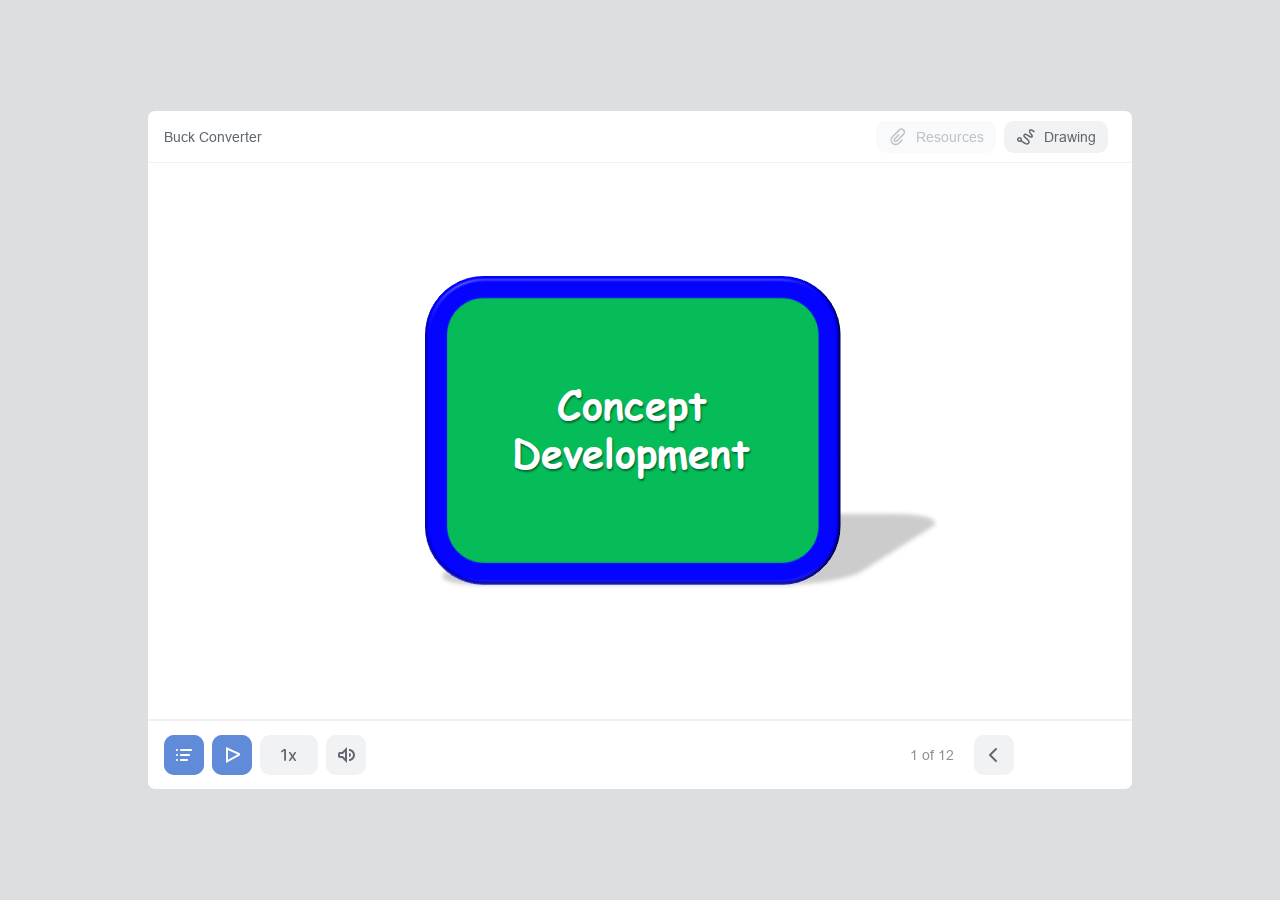
==== commit 0103a006: "EE2 concept dev audio added" ====
--- a/experiment/simulation/iframes/index.html
+++ b/experiment/simulation/iframes/index.html
@@ -1,8 +1,8 @@
 <!DOCTYPE html>
-<!-- Created with iSpring --><!-- 976 684 --><!--version 11.3.2.6024 --><!--type html --><!--mainFolder ./ -->
+<!-- Created with iSpring --><!-- 976 684 --><!--version 11.1.3.9006 --><!--type html --><!--mainFolder ./ -->
 <html style=background-color:#dcdee0;>
 <head>
-    <meta http-equiv="Content-Type" content="text/html;charset=utf-8"/><meta name="viewport" content="width=device-width,initial-scale=1,minimum-scale=1,maximum-scale=1,user-scalable=no"/><meta name="format-detection" content="telephone=no"/><meta name="apple-mobile-web-app-capable" content="yes"/><meta name="apple-mobile-web-app-status-bar-style" content="black"/><meta http-equiv="X-UA-Compatible" content="IE=edge"/><meta name="msapplication-tap-highlight" content="no"/><title>Exp-2a (Boost-Electrical) Concept Development - Grid (1)</title><link rel="apple-touch-icon-precomposed" href="data/apple-touch-icon.png"/><link rel="shortcut icon" type="image/ico" href="data/favicon.ico"/><style>body {background-color:#dcdee0;}#spr0_2a0446ef {display:none;}</style>
+    <meta http-equiv="Content-Type" content="text/html;charset=utf-8"/><meta name="viewport" content="width=device-width,initial-scale=1,minimum-scale=1,maximum-scale=1,user-scalable=no"/><meta name="format-detection" content="telephone=no"/><meta name="apple-mobile-web-app-capable" content="yes"/><meta name="apple-mobile-web-app-status-bar-style" content="black"/><meta http-equiv="X-UA-Compatible" content="IE=edge"/><meta name="msapplication-tap-highlight" content="no"/><title>Exp-2a (Boost-Electrical) Concept Development - Gridd</title><link rel="apple-touch-icon-precomposed" href="data/apple-touch-icon.png"/><link rel="shortcut icon" type="image/ico" href="data/favicon.ico"/><style>body {background-color:#dcdee0;}#spr0_568b70f {display:none;}</style>
     
     
     <style>
@@ -49,19 +49,59 @@
 </head>
 <body>
 	<div id="preloader"></div>
-	<script src="data/browsersupport.js?B26F74BF"></script>
-	<script src="data/player.js?B26F74BF"></script>
+	<script src="data/browsersupport.js?B4BA056B"></script>
+	<script src="data/player.js?B4BA056B"></script>
     <div id="content"></div>
-    <div id="spr0_2a0446ef"><audio id="snd0_2a0446ef" preload="none"><source src="data/sound1.mp3" type="audio/mpeg"/></audio></div>
+    <div id="spr0_568b70f"><audio id="snd0_568b70f" preload="none"><source src="data/sound1.mp3" type="audio/mpeg"/></audio><audio id="snd1_568b70f" preload="none"><source src="data/sound2.mp3" type="audio/mpeg"/></audio><audio id="snd2_568b70f" preload="none"><source src="data/sound3.mp3" type="audio/mpeg"/></audio><audio id="snd3_568b70f" preload="none"><source src="data/sound4.mp3" type="audio/mpeg"/></audio><audio id="snd4_568b70f" preload="none"><source src="data/sound5.mp3" type="audio/mpeg"/></audio><audio id="snd5_568b70f" preload="none"><source src="data/sound6.mp3" type="audio/mpeg"/></audio><audio id="snd6_568b70f" preload="none"><source src="data/sound7.mp3" type="audio/mpeg"/></audio><audio id="snd7_568b70f" preload="none"><source src="data/sound8.mp3" type="audio/mpeg"/></audio><audio id="snd8_568b70f" preload="none"><source src="data/sound9.mp3" type="audio/mpeg"/></audio><audio id="snd9_568b70f" preload="none"><source src="data/sound10.mp3" type="audio/mpeg"/></audio><audio id="snd10_568b70f" preload="none"><source src="data/sound11.mp3" type="audio/mpeg"/></audio></div>
     <script>
 		(function(startup){
 			function start(savedPresentationState)
 			{
-				var presInfo = "eNrsvetuXElyLvoqteU/3TBZnfdLH9sHUkkaDQ7bM3Db3EBbA4FNFiWeYZPcJCVNYzDAvMP5tQH75eZJTnxfZOZadZH6MpLaY2yP0VTUWisvkZFxy4jIPz64ePDlgz9Wn0xxT/zhk0cPnxwGk1eHD1fVHxb7yD9dPXK5Pl796cHBg3t5+ckfbg7dyeKzR9fXd/eHTy7Xp/e3F6cnl58vVtdXp+ub+8Xj9Zv15fXNd+ur+8Xh4le3F2eLz+zn8vnpX/n92wdf1mQOHrx68GUM8vdUmju9vl1/fXP7whXjXJCXbt48+NIZmw4evMbcLu5Or6/evLB26ZfuRTIu/F/y0vrBl398cIX//B7/EfD+9vX64MHJgy//nQ8e3NzIa3cE5RXv2Nv5yeXdmj/zX3/63Z8O9O2ru423w/vfvtl82/9A2/fzt+0PvH3z/rcxzenl882BJL6smNht+XLz5fj+l9/MXy7vH/PdvmG8++31nnG8++3zjbfrD7z97cbb+f1vv3m98fYPzPLN2fztRr/vfPt+Y9zZ7Me2vP7guw0Kxha7e/An+f0Gv5/03y+3qeDgwS3I5cGfSPV/fHDeW/1T7xdNySB+DQ5hHta6cvnRYY4rcxh8jIc1mHD4ODwpLj309WEgh5AvH5yd3J88/+Lu8uJsbZf/L9b2dPvXUy75v6Lfi/Hs/tV339rlzdVL3eq5cKcHLwM6G6OXeZiDaVp/kK/38A3d4jIHQYJZGmP5SVjmUHOI1pUQs8tufWjtn353gDEQVf/+u4ZORcBZ+9jo/4X2tbIJRf4F/yXzZhN3r05u1nftp6+1vWP9833783v9e65/3l7ry5vIflqehPCouMOHj5IgOz2Uf6WHjw4fhfRUxv3EPi4P9yDb7UW2ezey3c9A9r+s/9fri9s1mfP1+eL4+vL+5OV6QW5+cfVycX+9OF+vzxY312/Xt4AerxaP/u3rxWe/vrx8fXd/e3J/8Wa9ePKHk+9uLtd3nz+/fX4VjDnG3385YQvS6m+PD397crW+/HLhwkKfabdni8vrk7PF89s3rd+Lu8XZxfn5+hbjeX57fnv93eL+1VpaWNyghUV7EW38z1cn9xjR2bW8KX9/q0OUt5/f6ijx1j/gP73bX9+zh/V311ccuwzgHq2ccGDS9OLr68uT2wVHi1cvru5en59fnF5gPNLH3eubm8vv2cnACACZs36vHR8sXq2FiPHo+8XpydXi6vp+8e16IbLrSgTk+gyDaZj8Uj/GL3+P/7zAfx6u9A3F1en9xfnF+hbAkeBrZzeA4OTfdllrFcK2tjpTXeVSm40NoSRzd3ObX7gTE0JeV2ntW3mShWSCLQfVHhTzOzKef7cHRv5nDw5DXEb5L36/nf3On+VX9N/aLdvtiqS2tlhrkzXBunTgvUhuGWaqsRiTiz1wKS6rC6UmF4zzIRz4tPTRxuTi9kisd0u8F4oVrcBmJz+Vpc1RGuLb8/Htvjx/dzbquoMN65fWCHuwTv74HA+KX5paUpLhc9TuwAV5x0UjE9PBHnhnl7sjxo8yE/lXMsu8M8b+uD2djcr67WHFiCWutpZqfcxBuixl6UItoQ01HARnltGnnH0qNgWTDgT3y11MyttLl4ovqQTRFo0/OIxluYvE3ffaa/OR7pCTLHIOgq0YfG6od3VZcyomYVCYsJCPLc7r2thSDmzNS2dL9d6aGFIpbcxmWaOJtnrnvZBJrQeHZinvpBR9LcUnQUY92PvTzofZLWO1slzGxBKrSPnDVJcmm5CiKblUGdsWBnY/qWWZBNfSWXTZB19+96ddUdPlygFBt1Sps7E5/53v72LwHi29ZhsUWvFPitU/6pM7Plljc1MSPYB2dt20wYPtl2x76fdNxLyVv9K2NKjqyd0+ahsjkB3+EcdwuTmG8ssPYe862HcPQDakjkH+sWcY86br3qaXcYsuPt5U7x9Qx/xoik5+5B6tcnx86HxaidBwolXmJ0+EBT51j6J7mlZP3B5Fx+9VdPy7FR3/MxSdo/X9X/78v+8W97ffdzFM/ebV+juR8ou79e3F+m5xcnUm/1wv3kIrEKTcrK/u/sf/GHrEP+E//3wNheH57V/+/B/n65O7i28v14u768vX9xfXV3/583/iFZtV4ZEGb9dT8xD1ZXG8+KdJ5HfNZPzAN6gCnJ1hgN+JQbxojU3jFLXju/X6nrpH0yO6CtVa/ez488UfFjYvPqPidPf54h8Xo+2PoPV9rQPrqL2+QsN31KZuujYFLWig7K2oSPvG394Tpeni6n798vbkcvHd68v7C+lJdcldTXDSm/5+8z8vpv+8S2mKy4CNy3+ntheDiCmfbSzv06AauzxJQzhXEXKiQTkREM6UHT3AivQRHWhb/svP+HUmTcNHazltt5zsssQcaxYNxog+IVpN9cuUbS6ih2XRzNJBFFHunBM9x4q14lI6yHlZRLyKLG/K1I5ukZZFXjepZBchMw8OfVlWm0UEuzS+2VAzdj7Z/WI2k7w9E2/[base64]/zpt3O/i6iDUvzokuKmmx2bR62ncyOeYPfk9lnM3ycxnc4UzZoPEnjZinyPtWcdcXE0sq7XcWl8A9vwTxgUx0Kr9m12bZe4jvzQcRffBCyaXcwITZWBfcRwWFgfXjhNmCTYisaI7RcwQdA6WIxl2XJQX4IxQkFlrKXvGVkLizFfAobL+7QtKzszmtzdJW/mZHWXdItS+9MqOAg4M4H3kRIp2J9Tdyz0qTB4u9a3UZGV3aMbXOQNjp1dg96RE8SASQMXJEh2Mnyb+FGIjpo+ov9Z8SmTF7s8GQshKSwLF+yTK7kLJ8NultauDZEBvkSjQx/fWjE5LQYzP5HQaxRm2SKNaiDBKIxiA2bgrRrRRxui853ftEkqd90K7gd/uPzUlpXj4JsmXiQRS1w7d9/23PdYYdZGqjypmgGriiTMMI2vKgaRQz6jAV/55RDpKcix792xjl429wgP3LGu1/sm7Fwph32aJ0wrxpzDSmLGIYeZMsyyZfd0SK6VoV7y0eZc041eul2GYToo3EhWHa7s8OqCAhpclIUD4VnyOfBiMrVBra1/[base64]/WT3i9mCePvfZSK7OncVzS7JQhZpLO+QSIUT6rDUHU2BD/j7vPkd7UB46VJUzRSCAQkW2HIYcQ3CIiK0XHa7FKA5TOEPhetVdGYjfNZAAu4oM9JxhVkhHKY7M2VDL8HYbMrgYG4bU7uf7H4xn8qOyeiWst7JyV4WizFB9coBuBfBWBI84YLIKCqGFcbhRR2Dbi1WpV1GEZ9d6Xd79iDO8IyMoZlvh/APSweuCr6cMEC3uwm3Ptn94gfdsjjB2PTEboqMTU+sfYdXrjvcvnvAc9oHXy0O4WPwB/zjFkd2gTMUnw+EPkWxCps+x7SvR/veHj+k53dTIej9u58z4zCfsV8muCCE/YoY2erS7uvSNx+5E34iBJrrTxyCHg2PAVj4cxx1WVFVtrzdewcQDt51SPxXOX437abtzj6Jcz/+siPYtpg+yQi2PPubltCnH8G2q2eM4JOeb2z6aH6JMWwrRH0MnxIL3v4yI+hiZ7+neRJC75FBn4Zh7N2tLfTm03GtHxzFX8eoZzFa7+WTH7NHn36ox7r1f5+CWcd3ayQfaelvtxSE/SPYd1jqPgEl5v3qStyjrnwiBhY+of7iP15fuxsifMrONn2OHxuNe/GYPpLOuVepT0uzLXc+crjBboDJLz2ijxgAUWN1ThbyMGVEesbH+bA+8U8OXcmPV8aG/MSFPQEQYW8ARHh3AET4GQEQ1pmtUAOGNDy7fosD/r/8+T94+v+XP/8nD+X7afwlgnB7lGM7qW/hAv83P1/frg8WF4yrfH57tT5d392d3H6PL75Fey168/Dk9vbk+9HqPUI2OQ6GK/yrvHOFeIPr8/HKtz0W4eRucdPiOhksejuLXdgO5nwlo/k5AQGu7b4mV0r9EQf/Z6exO8EQX5dcCbmKzQ8XVxT9zqZkvTEpVlvEBs3L5MLs9NFGs7Q+eSOk4uBy3TlaKcuC8+LS3Kvu4DDHpUnFhpijhZN22yOy+8nuF7txBtNEgj0ILh5Uaw9i3o0BZRCoKzs+MH3CB7v+lv2o/fdtdq+D+JGK5k8XXdvNx4+qXX1nH5BR7BIGvt359T0NOW3IbZBTrpkNbVPZnna4UDpYNnit7Rl+b38YU1C4tlbvrEXk3WhmwjvQhTc2u77z2rfVvpcmEN/RCT4EGbPXf0xj4QM2dj1vyyxd3PgK7+9D5ZjPbufXm6//mMbCB2ysLzJOcPs6f0ShF5+4hw9dWh2uHj+2h8E7e1hzqoferIT1xIcrU/blksS9Qi++W+jFn5dL0iP9WmT/8eFDiqIpqO31HR5T+iF87c369l7kzbtES/uoia8fGbWPnxC5f6dvyVhe356uG3C40C+GgNahrPpQNvt4PP9agL/8+f/j9xuv91k+vx2NPhX5inn+djOkbygEI2niXYFyZJXvk4uueXXO17kfFYj0KdmIaSQmEs4VRUh4HM4lWEuWJ6spwE3sqshDxmzIOzYjQkh+5KHH7nkdwuyLSZNQw6mHiD6c3prMYJ7tmKzdT3a/+MGzArt9UrAx4R93UvAhXEgfT319FGNwOYqi8fTJoRgh8bCUx48OvV099Kvy5Iks5p6dnPbu5PTunZx+VqLS6fV3ovSdyV787e2JbK7T9ZdCxIeg2s29u7GZxjY9YpTqW26bC/yXm+74Jd/mr7dURr/mf3+16Nk2/G3ar63Lb3fZBSN1T25ubq9vbi+EZ0w6cNdpNXx18J+bkbCEQb6Z0of2MIH5rrTtzOod+1A9J9G5k362md1BigexiGK6mwZSvfwn7yh1+J0/78b3zZoOaZlDSCHYpPsXCiQC7ZzPbff2WKLolz0Cwef4zkCitKyy+UtJPc5iXxjR1ku7cXuzIWZRk0yqxpuc9FgVQzSVsR4IcLExMDTQlx5T9P6h5iztueCnM+4fGPXuB++bgNtdvihDtj97/XbYmt0589zE2l4t/P8ofH9bCt/Oic//Wdz/lovr9i/upzxMi/uGYD/BWdpHU4RktR7HWsphcOnxYSjeHT56UsthfPrY2UcPVw/Dk7JHEcp7FaH8bkUo/wxF6Le3F1enmg1zs0YmzvWV6CqiWjy/fY/O8LeXNf/IBPc05IeH/mkNhyGvyuFDW/NhFk30cXlsHopg37MGZe8alHevQfkZa/B0fXL/+nZ9B43u4urs9en99e3is6PPvxQj6np9d/WXP//v+8XJ5eX128Xd67Oz9dXi9NXJlWqAp69vmd1+Lk81A+32+vXLV4uL++Xz269lPe/OkUj1lz//B/ysh3fr08W3J5cnV6frv/z5P5dqyk29Hx2uFk8u6Q1lfphqp4MEFv96fXN9ef1SWqQeK+NEn+ur9e3L76nh/ubh400DsyeD3Q2d91/Wl0ja2vjuDdXpi6Puvh1YeH0nCvoYyKQgn17cnr6+kEHejSm+afO7vjrrUzxY3EkjLRHvlv0i20060K4XZ6+pV9+9vbg/fUX3sCab4X203lXtG1j7F/ffN8TfvcuqdbP0r/A+vfrNy3Z+EePa95QQUX/FTI2hFFeomFoERBahXE1dsZr1bOS3nmQyfkmyi/YG9aWwrD3OeEDSYC0IzrNbel4sy+RTdMYXhm/X9ksoI8p2Hosa3M4kkFTuhRPUqilQBx657sVHl5K16PLAm2UqiLQruaXD56WY7LaW7PHNrpJs49IH4Rnyn6ZmIxxM+q0Vo+2K9UYM584nu1/MZxL2zcQbnL/QxIe3oYLZOZlYjdl4aMVLX6XFpLMQy8R7WQXbs9J3phGWqeaGmcwc/qUVNNgk8pwpZNuTaB9keSYjSeVg94udhLz5HDxMqCxfyTqEnXjPICPI2xGd4UB+28mN+8CNurLdajZBDBmZIBL3dwJm5f93g2UPtgJlXf0YQ/Xmw7X6w2n9m7bUNpvYjt35wKe8aW9fHztMZ2/K/C88iE363FaEnVo4pw9+UiwpSmIsjkTzFu5d5Bcx4g+sr/K34Gdh6MnmxaH1IjlQZ2N6hJPsBXPNjEFaIH7JeGCQehUWyAMRocF8kJIDWxPGV+bdjn/PA8fCT6K3HwqdvdX9Uc1G9M8mZ92KR1YJudQyXe9e2nchlP8lToVFmrzwBbgSwYkU0MVKfpet4eMiZETxHrgo6BEhZ5cFWSqQ1nlAwLZ+Eo1gt/0ccNLqD1oD0UsDB60XkYyhltZ7KbaNCXH32W5GQG3KyQ+Fg0NMsyBGWoRJG0ddHHImFcnGeNyxEJOQSVk2r5jM4jCi4EwSSeplHmmCA0mzoWIx/SyKAALpWyMxLFUOt95iBTb7WoQwRlcMardsba+6Dx/uU0Y8mV96BPtZjPswLEZ0BoftL+qoKBFWliiRK4hy6RY2hG3mg8xNiwfkIf1tUX1MXcgP1nmyHREy+kAURP8e7vLRzLgnD1ei+ZjHh6vwJB+GhznBjHt4+PRJsavH5eEj0Zn3mHF1rxlX323G1b/SjPt5htTq1cmt1qD4aYbU9N18DKcnNyenF7QlVz/[base64]/[base64]/7JJ8oT5+nB6lQ5F3GbWH/eGjkh8e5sdPntTyKD4UjWNfoWezv9KzeU+pZ/NzNPDXV9TwTi7hqxeN9qvffP30yb8uPvv6LRTg1clVO+ViFb37t9eL767PUEjvN//8/IvfPH3KuLf72+vLS9FZv/0eKu+v8PJv/+dXi68vXkq7rSLfTkdfr7+7gNaqpxaP128uTtc/RvF/dX17v1ipKowf2oAPMSIo/Zu/YYTPr35zI1r77BuNRxKFfhomY+kvXr7a+mlPTNJDqOR9yqpDLz5rPcpMfv2rR//6+eL11ZkM/fz69u3JrSDm4gQ6PaZ7ASRAQz+5vWe1PiCAOvjLk4uru3tgcIzjrmOQqrmYKVd3hzKlhXT6Ci/2KYz3lu8NHuxlit8XvNQk5Gkd5QZSRsyPyyFFVJ+1rOchYiYnr9EzB6KEsRCvN1Hr0R04g4JGzkKLp0a5WzJPq+5OnxyKSFmi3EvuVT12yultf7L7xZ5ApGkmwm6WLEeCCWVR6/VUo8j4yzLmKrpqta3Ci4xfxl2Mb+ctu+NHRblaYtSDDafjF5RUY1l1brdExs4nu1/Mx7+zEkmGmUIupWiREyiIyN4RA0hUaRYCQmG0JZqvMietiSyTWspERLlPqaAyx/ZU4IbKYvXMyq/ITzKqIOp58giR2i6qtvvJ7he7haVmUwk2LbOgwrkaWBxElGi3LFGMBAMVBmRmS10amZNrNaAx3bC0U8LGbtlDeR7hFG6Bq9LsYUXsV/ReBMEofLGhPO98svvFTw5M3ZzwJ0kfvt+r6G4N4ONGpdzPNb8dlKRfGiWbDOHT4uSjqRf2YSmrxykd5qdPymHw/tFhdQ8fHoaHT588Md49LU/3JbzZd1wk8b6bJOyHUC9+ptTfaefxhaghi88eX/xILUWaaLL4EWUxfvl/Fp8dfq4S/bO//1z9g9L73Xrznb/v77SXr6Rphi+f3L9q/3zIVzWyGeN6v+Ixvb2jzIzP/3nP2w+vRK2Y6R5nfFnUgIbQOygK71c8qEecyKvI6pMvOb7mV5y+vm1o2P76g2kX5/bkb1MQ7KoX01T+dsVz3p5KNukdmpK3P11Tisv8UzWl7U/eqym5sD1+l8IP66z1p+us4afrrOGHddafql1sbKJfQpJuIvy/hHZhf2mcbG6i/ybaRXn40Jdcnh6WRyvRKZ74dPhISPfQ5icPn1TZZQ/d3luq9t+cZN9zdZL9OXcnHTP68dcaA8mknc/s4ePP9Z+aWHSof3oe0bHZk9qz+LKL4MVvekTve5OS3pPI9FXTCOaPf01NgBK9qQW//vUM0CdfqeD/9V/dyF/VO5/8uqtnPLy8uHq58ePji7vT2e+fdXzjDHM7KWsKkFbFQr0lh7/5Z+oh8GRMmglvnrq7uTz5XlSOt8j25JHliGvF89uTFrE7jjLHBVUXVzevN2+PQhfTge/FfS+isH2DkzXvPa5shXCSrd92ncWLzmJMtsG28EzoIyVk61uBWvgmkWCUzKTXuKUIHxFosWzerTOlNS1F+xCxXXpWkogXUQ1sMb2E5m5i084nu1/MzgJtCyyazcXLQHHANxODFTUcs5tEfBFpuef+ogBfsAxx98aiwFwJs9F19Pu6FvmcfBbJSynvoW+k4McNRSXicgBRQFK/BQra0qxQ9i4WZVS5BD9dYYQTs5RiMHpTUN4z2CxieNTyPSiiBxYEwqYQGMa6OY+yM49alsUVF7JOI7Z5JNyxpZojIpxQ8bOpeHjH4s6jKOplz4rbSbKtS9TAHtV9HY/+vCyRqGSc+85UvCgwwc97KUIOxY5O9tZm3phK3jiIrUINYZsa4Kif6U0OBZJ31T5B6wZdOdYoL/vQv/Vee21eJ6PubEFUio2oj36Qd/[base64]/sKZiWsL+bozu9u/3qxoB3iDQaYTEQW0WYmibKurQUzij8M3eDVexz1FQPrqXnilEo2PeC/uz3X1IgLEMYo8gjP0k2i3tfYBkpb9+uF7D7ye4X81sP0/v2W3jXftu/2zYazh+r4R05IgRx4BKUiX2BH2h3T+iH/FyXW8u6wx6CEZZqgh1GpyAzI8O6jHrzMjq3FKkrKk0vQA9THyFAuAc6tUyLzWVNKCzunKxFl1Aw3KPzCaFWSEzZ3lO7n+x+MUdS/W8yFSxL2J0LDq5dmIVdgcatcDWU9haOLm0iNCvV6d7GPhdRWKrW9t4hlShbJ8qOb1pTGXOJWcQ6yn6kbTLa+WT3i/ltnea/yVSwLLv6nDBBkSPFig4Zm9KJsGDhgkFjAXHrAbQ3+cmNciaaZWRMNXrxwQ6JybhyTRMLLMjxqsLyZwbBBoFtfbD7/p7KAqY7RrYia8wPZJh3DwMsI157Ln9/y4df47Nrsd/MprPhj6Pr/pgtm3HdNbsdWa9TBNAWyn9KFNZuVInISrE17Kh6bpay88T2WVS7zCHjllXE4CM0X6SJr4sC7TIwoj9UaI9MTDikN1B0DZQUDR3UryoCpxiEEsd7wTK5obfigwaUtM44Cp97GJaObTO9Ycus/OuQcAgsQBBjLq13sQAXh9VpcodnBI3ioJSwOCyohe9RMo7IECxgdrIfMRsEy2I6CjYkCMUtEKQD9PT3AquTjVYYWuZ6b7oUYqahML38oKPbOqW0P4SED52u5T51h/6Tdrijhn6SHv0nRuqmWvApOvwBjhV/2iUNMI+z7AaGuwk7FN154attyULTkyQSZXoCJ1PPF9JvWmPzB/rJTi9bv2yVGq8/b3YfsuD1lmvqEw1iqyz+lpPqlxnEO8Rj/FmSwWwIRlFMFl4lHCVVVt7uTUmLYJR5ozC+P2jijtKuHCRcbJ8b1IWiiJGMpCjb3yqaItVaaETb+tHui92S1z9KJv68mTehg4y63n1CSqgIKdEGRVTLT20u3vu8gDBjJamouXqQVoWFnTR/xAtcO9xwUN3iMKcm+tuLJWk8a2unIjKu96bDsA4pqy5pDCvGt3UHd/ohLHxo7pY/cYc5fNIOd1wdn6RH+3F73C6lvmNhfoJ13LQDPwWl/gBrhBz8McWEf5RcLoh7WERhZNz5syfWehvGE0R5tDD09s2Qy9MD/eRDyOX5bH9c6WR5+81GRas9sngmrewGit5Zud/5DzO6DyvAy3+VQXVT+R3n8c0B0Q3nEwDyT61nmtbnD+gLeHCnTesKdlMenlEOoJ2M6wRgtT+6vv79dye3v19YnT2yWn7kyf/v2M4feWb/D4LKxR++u7y6+8fnD17d3998+fyL51+8fft2+dYvr29fPv8C6fHPv5DXnj9YvL04u38lL7qYBHq1vnj56l7AYgR6c7F+++j6DwKahVnIGwv+fH5xeSm/XV1frZ8/+KfnV//wcnF6eXFzeHPCll7fXn72d/nEnBtnz1+YE3f6Inhz/uIkn5sXJ66cna19ODut/vP+tTR4v77tn56fmfPghQMHV8OLkM9PXpSaT16k82pjsmffuhLbp0hwXWB8QYb1ffs7ZhTyfEbZCXTbX25zePvq4n7dwMNrpvCiGbMs8uPzLzb6sL51wn/0XmKYd0Jou5O/80+qfxxGi8CT9nj7+nItL6zfrK+uz87kBeJx59czgb7yZWlDDQvvltXl+gxwCc+YS5ks/0aTV8EtQ/bjtUXAX28B48RigvF+jMcuLE12YdV/F/s/wBzp7QgHbE3LP0dvrfM2ppXPy+gS3ljIP1FNojfTQe3luPWKD0xwHCUqqeE1HLSPUW9N9puvcOSSbdX26pGA3qRIMIRw5ONSml2Ieuj4WMBSE2CbvV8JTD+QfJaKNCKgMRWgSckDDjYl9JZkOEcoc+REQ4ZWaEpYwUUSggMcUMpEYOdEHQUsc+Rria/XYv2R/M3Z8jVjYz0SZRI3ri68kFV0AXAoJRMueYWKr0ZWxkMgWb8AnEW+eOjtAWBCnRQsoKn2yMM1VokJuC9XKA+bClGYaIq6ZakirbAmCb1uYI6YDFl03+DR3jH+BJ9WQI3NYkmEhhNi2AGOMmripng+R8bhkY56gVvgo7crXE1dogcskjVi/WsSnAiMgDzASA9fBJlNzPEYf50T3HjcFRxBbqaGdIy/aeUwh2BBecFnj6+diQFmTrVYmN6aWeZiiJNgxAzwdWmiicCJcZhEkfeVrGLAJKosnG4OTgan9CJujvG3mHy0iZtvsOdihXmVUV/lCCDmlHH8R6Lz0BB0Thmwy0LsnJt3K6E+oTbCPsh3oEZjE+Aok5HOSqwRKLLBHXmYcKKXwOSosh6idjiZusBZyAHEEnyoixhkXWIGdSA8BXAMIHmBBbGEi4tHHu/JVKK07kE2AgsuCWefMbjqhUgjFlD6xZaB5zUirc5xj2RZ/oi5hXIkGLJWiBJFUVKWuckWibLDBEaOODBpBcEBjCCyLs0Mcd98RarRqSdhM0eAI6hLUbcCikzlc69UIogj5mJBMzIoFObA2FM6ClVar0RVCm6F/[base64]/BEusIUni7uZe9rFsIpZ6D9Wztk4kiJu1SZOii9Ta6i7EuNRABFhF1fy0ZXAhowSHuvMIkehVOLCFuGAW7gh1QULtt/[base64]/[base64]/PggUssRAOYMwOFIHDYG4kkS0kEFkjaGHCpjv9YC4iMVedvuDXxJI18gMqgkuLRpVAlagUQqVKtSsW7ZRtJu/hgBuDqKL0ARbZTboDRbDZXDMIDzF86BbXsuO57F6OSoQPQBwjA0RMKeaMFBLAHjyjIBNDUY5InAlHCgOnObrpsQFD5tehwgxrGEdFtmBBpohDYudeWA6omCtQ9HeBAzgnBi9qFsnayiih6MocMqIZMRjkmXil8hyII1z6AXooXQWRseei2penLMsTLNQpDPq4Uetq/C7aF+Qvm7Gq5GOdM7NpSPy+FgwKYRfcG4ZzsGJrYOsYrLPAKNqlfCMlvI5TUhxbFu5bRIsAJDVgX7MxUXOSCHGBdWMKV7HVkkajo+pvq+Jf+YTCWC+s2/w5wjIJO5mDrC/IQNsv5EMkE/QPGQTyaM8jdh7IpzEG7uDScMDZZVIxYsfUQgF9bDLTb74qIixd4pogXOXYp2clkqSPsWzCKZ8VcPTsj7ZelW+L7lcUOotHhJRZ6PYFD7M0TwS/MpQCHY5yKEFdFVgsBMKYCt5HrSXCBRy5KG8jLDtEYDKhBq9KVm4ynk/[base64]/[base64]/ciNw1g8nCrjExgLAs5gdAK3ucZqiWacLaXo6rf0IeBIOxoLJYsIvAnMpBsClFieA5PR0dAx/bAh1X9YDwGQ6iKL2kfMIKdlYtariViz7Q7oRWsNfwvFKqRtFIaIzFBBAxog2q0MJZIUuEmBFsDEOnWIHJJVsHSMqBKA9gYtRTAiGcwiPy4Ef1q/C54EtJZjHa82j2jG+whx350igF2uCX5ekeYfAVTIGeGDPScsoHiBk2/EiOkQGzhUEnNuEiMurRwFDIQ7AaIXCyUwLU9d+gGDKeoyAaMBUsYxux5FbuS33MH+Km/qtRjm8YA3arSe0AGAsYsYI1WBbYoLUegUJM5OUwKBI2UEY62ikqG/VAT/Sb8i/1CuRI5K3QHdRGGBKQUSNmq3UK9oNLdRv4mCh1fx8E/[base64]/g2JC7QBhYaefgRaVF5+9lQ9RjrYq+rPy9KsUM/i5DaMKd/N0aVM3lyC3WFnBTVMCvVoCT8qMs24jP4dzsmJrB2HXHns41txq/B1X+CVcSPs0ywLopRaDy7aK7hmIeMFlGpDNgQQ8E1kg1XpkEmCImQwLF7smk05xVl4CqBzCokR6VqqkAssfF2BFRaXlz43AjFaopjvR1BJgjcnA9PxOsZ9newH4gc+HPWBtnHb+qQamzkjs4uiWwtNkV1S/AKXNTsb2qeSAE2jZq6eJ1Wh30C5SkhOMIB4/N06nZ07ICndXGubMLfK7C26vVMuBAdXI1g0k0/F61JzI1wNU1Zhh0cxWnjFtoAXsR5iNwBgGL4ZMPRBozeJ0GXzeWsNexDejSIbK4DRQkKo3zs6eJWyyqz0Jgigd0FjNWkxpDN7TAs7jxZahBeVZs7qVARorVj+rH8oX7RM2DoCtRdUrAlCi/R9wWabB9EqhT8qA2BViN0ozBAjRNpoDFVVIDjUwIaehtKgPI3MfY4MpSyqSghVBo/NUOoWC444vPdRIKPH+Ik1QoVIYnqZDbcUdXweEghUCenlsqDXTjkinmJkFRIwJkEZJuFRiSeE7HC8YLYxXccBjJGE/kaR5nj7MizT1VgQ+DYQaj0OtqwF7lBr5XfUL5XVSm2x0C6A6i1fvB07GDobZgs4DXBqtnOTXi7axPo/[base64]/DOclg8uE0oXRrbLPwgbE7aDa8v3zfJzZ4LxVntLzUc4/[base64]/[base64]/O56ZoNDYQtvhVqTjZ/QT6EtejXHgpNnoODjOqGdFYx6RVtdqzDP29hUPEL+QWB1PIEgLbUhzVVV6c0kFzRM5Wm6rSfZjhVzeeM7tAiUbdbLbCtPGzatOAOicilyjj0j1cyKfSFmxGuQFrRF8p5Of8JnMzdSoU/hSIbk16vWo3abvk7i9WqZbmwC7AioUfwABHrcHq/G7VxuR41bTlXo54ZL6CTjA5najexlwiaGfkykWdNiiLBBpdgoWINK8RinQAGbFNrVQcLrA93OzLeF+5iKoG44GNpbIpTKO/QAnlzeeV402sLqtEuOc+rEfSaLkYY0Cboa1Kh+2KTeBZ2Z8v7QIlP6clrNXbxhJMii2YjtKlfb5HU0hq2dphJ2eYimWk2qKOLbMSrpZFQ0PRwlJ2ZP7QGUgHFQu11yizkOd3cUWnUfbsnRJEQ/KnXgG2Gr8EQaPBRzVL0axDLTm2kCuQm2+8qiLkFVJUJ2hL5qhBbQai2o0DmAsuulal9KEJWtcDZKxemQ0SMqqi3xQnGpAq0GRronkiZJp/W5RtpC6G0QnJuKRpuumxbD0kEacRXA4aNOKsuyP8FVCaIiIFkRD8st5Q2gY0Y+2t8TnekaMeRKMo4Fcsvwi6x/yrGs2gJYKTsm77D3C/TqNZeuLFCvooejc0Cb05ni09SnaSrjhbDYqnCKqSlI4TzhsQm8jW8+pG0PywOk1UdR08oEiaVLaBlJbpAGtZ2kD6+T9ZDjrK3hXiDlahn2QRieYR/z80DCMJFGMeVrggKOHNYMFR9CESAV4RQBTZLawE3RkyxSWAtjXtPG8h3fp9zxgmLVPApn176ibTuMbcBt/gxEKKHt+fF/UbOrNF3a3Gt2XZtz14RV1rozhK7wa0xvP2/TH9w09o/2Gvt59w+4Y3Qb2sRwZgmrX8aFB1bP143v4ABFsk98DYtKHye+h8OT3AJzy5PdQL9Xwe0BOTl4PQCVNXg/[base64]/wTm4KHwIRFKZCqFIcEaB6kpvh0wVcNSZanbaIGGVE/YJN6ylvmxMsID2FMlCFPWq7qZ4NVALu8RY4FUExvKqqcIY+EXjmqaoydg3ifWMdmnSAFT2O4HkRoXLh/rR6Pa6nyYkbUIoKEjF4VoCDPofezeeIKYLeTdM9MIiIerfooyu9KYWw0/e9Ep5pOqHArh2ZFSgfCA5WpcFQB2SwcPPMADcTjAXlagXGVzJvA+qXglQzjOOAnKdkhX9XJ6RaBlRYvm50QGB8mH9zBjB0DnDDvSoVqEjRjsipVAjs6qRUoGyHGzoFK/9NzzR6niqFV7iFqCWnLxv1UvBkCKtc9LCLjmilAj09xCED4KgExQNQUo1aKDwBBwz102uMy2pQmVvq7TcTQTPgZovAheKDxsvP5SDCm5Ob+Ki+gnczSbKLkQGqlMFn3k9SCJHmfiYFERccZlIwFLX9upRDRL+dScFQ6HqdP6+aC9O+h0thJgVD1fjK0b/AaSYFJ7gNv8FdzvTvmxjqzXcp1bvvUqwPr0u5PvwuBfv0Zs85/dn3RM+sfaNB2dq9IncMbo56WQqkQ+g5G9T11QxWGYaA+UzjByV+FKZRhcB0vh4UZhwQYB/0gIOKMCrjVa8pPFCEIxgwyYbBjRYx4b5oQDqsHSR7ZGqqkfstNt9/92HFZkI6PUYETP7v9PwGsI0aKALVQ8gNh+tqZYAhRNfJHgG7K8AM+LCN++HOYPX0MlAEcHOB4NB9BRg5JvTOeT62LQ+KRkm0nX/xyN9GvdgX/[base64]/axnKqvQWqEUx7HNwH43oUFIIcZzjxHZa6zRwExREXdY133Icx7PBV30e9HmibzrCNaIRElZfZzyhb4cbIEg9C579m6dSDQoacc0P9Xy/[base64]/oAWg1Om2r40JhP90H6tZD9IXu26oBJfQQR9fdduoL5bZXN54oWEr5PUdIOWuok9OuL0J36oHJxDJ7jmG5yXxrTIq9eeWBPahDxWjUI7Kg4QudB8IpmZqYjhqSor7SrhWE5jTc1BqgRiAPQw/VhKUfe+Td5Cjo5mnXpALKe8aIPbT5vjSQ2oH1tvO1/969toBtmby6yTORcnh9BbaTTzg55RfdZ5ywCnXyKScVeMPnnJB6nCaXNCoNKXXSY51g/aTJoZ3g7585vJNRq7rvlWSoLM0eUzlJGgQNJJSgxitOBmPVk75I44aPnXp2Iw8lgDsdDCTFCrhtnyMKEWBSrpJ50BaLMju1Xvl6mLmlIwSOKnqYaSzqq/cMwzxuJxOr8Vo/uWArbjrZQC/RTicfGEWZDkYwxtm5SZ9CP1fpU+znLkRBnM5liKHp2AYI1PB+PdZJsAtHtDhAqhvNVk22W7r6VIYc0nSehLWNcTpv4trPzqNIG346rwLt+ClcnLQV4nTcBcozYToO65TZTss64fbDtIngqcVv0j82BAxTv3tGN/2uvt2kAri7fhMs8DC5hgHbPLmOUS3ZzlzLqfHj7npO8ECkyTOdGn/unmuQvCZSqWc72a4PqOc7DY2XVix2QC7DxE2oOLXx1GiqiJrHWO7kJ/MZ1wS11BL67HGRUA2TTz+qT3j4/[base64]/ZXV/W10EjaPquV/ESphyv4i1OuV+Aa5z/s5AlMHes2aQTg9bZhEjUrng6tdUjysIQk1rdaMkZhiP3K8NchLqymbDlZWQJj3RZDYgQGaDTn6gCVY/EeBiJz8S2ihp8jOlylCq4YdKcLnN/FQJibp5sq5T1YCJ2XOYMfPvacr19rNwVz3t0f4zlmF22jTBOv4Od1dR/745knrz3c/Uu+9+qD687qfqw+9+rD692XPTTn/0+4ae0X5DX+++YbePbhP7WLHmS4aLxKuvN6OyzGzV4HVKR1tv6qdRq+Wotz6DycXJW0+4Tt76PISseuuz01OL7q3P3cvERz0Hi/oS+lb5qt767LsfV731WVO6hrs+wxEXJ3d99suW9KAaVVYHWd8FKIE5dB55O5KNjKexh9Qo08qRGudwP2Wonnly1+c0uepzWrZsLnXV5xYE2V31OakJ0l31GYkjaXLV50Qm0T31OemJeffUT/Dw1GfcGZKHp17B4anPsbsG1FOf4zLMHPUCevW001GfY3NTqJ8+x4515f45dK1FFRGgMUx6ilblHlpMDt140adeIyC6px5L1o7N4anPCGsJk6c+Q8WOk6eeFBAmT32GbCyTpx5U204o6KkHRdU4eeo7hXVP/UTM6qnfJG6hdmR2l+kku8C1G497yHyDYaWoy7V4OvV8y8gAjDgWVOWo0CeQCF61WhO0b8DMGMotZomJ5YkFsOiiZbEEVjJCNOwCMDdP0XUtRl1EBFcAGY05PaUCWTQ/CzA1usJ8DUFG1egUWC1wl6FOgGPnKOhPmAdKhSaYvF/oEcVNRZTDrW4EJoOMb8BBS4ogkVA4Az0fmbHIqDmQtL4ICm7YrLuMiCnaV2nf0gBjjQMiLjKYiiUQWNaK2eqAk5bBAkxEGW2vPbeMw8TncPsgoZ9vM9AW6fx8yPQXIJ1HzbmZbVwEDF29/ChQYWmZIkaTj1GlCGfOND07TMv0mJWYQj7apBzwzdL55KaNMv1Ozg4wu8n0yaV7+WgZZabLTIZTLhqV2Q2rzJoek+GVm7bdDbO2DsNwwzpoYGEbTaV+PAy/[base64]/qZO2t0ftbkFsCcqg/V3HFn9924JYdizIEKAalIyiDBXxVn31oCPKaxBhMCBLqFGEYLvNZ8xowhz1UjkHkVYTI9U1ihCrR4yRRGCzWqghDoUy8hiVIejrJlzM4ckmI+bioeQqacpiLBopb8RRAj2U6YYQrKfNMUQgsB0UWx/HptzNjT2lJR+N2MI8btyDrXXi9Pg8W7Po13196u9j361Mob6A0DImimg/[base64]/[base64]/GmbFjPlzmCvTyXLHeT95ZgWZOEpkYY1KmkpkAdaIVVbIAhg0loA+IVR+UW+K5iGVqpFPrUIWKcLXUSKLl97XUSGrg1sFsvrPrT6WNuJHfSx2YuvIh+UgzCiQxSGq35QFsjgDNxXI4gyN7xWyeIFXS5zmZgKCzFQhC3AsaVTIAtyj/WrDP3lFF3K1WSbjOVNlJyGH9dUCXSrlsPxuFipP8rCjQhbJR3mDbuLqe+a1xkqS/[base64]/1QEY7Xt27o59A9+1qjCNoKa4xzqAZn2MejRLHPKMmESoempKLSBnWAJjOJZl2PynIlcEgM5lXNMtyyMTSY3bb80x9fXye1cbujSelntF3UmWsjW1Qz9hFjbra3Ab1tbkP6my4GdTbcDeou+F2axdgWySd/NaijN+7hg1Yk6f0LAI1IrQ0pR5VAC6zowzWiCjTUUdtUc79KKSRfTsoYSmCMh2jIP/exumYBaULWsw0RUvpSe16SNPXpB/ioDKCmR3ioDJNctPnVc2S0Xpdtlo+rfeqvoM2NhybltnIq+batJmBnKyZZk64TJhxLBkxEEdwZroMeIsvzX5nXanejNNQpNGLZeGB1RgFlOiqc6y1HU3a1GahCq1PSuVJtWva1kCBUQcj9EWiSE9wYObzdaMnPBoMxEIncUrUbXxpuBVqy1QfzzNjm6fvW17raJ+3nc/6b+TRh9eoZ4y+UdeYXaO+MftGnQ07g3ob9mZUT+Ru7YJvvnLG9xDy7v92BhW/ynCA4xURcEdbr+q3NKmbAxywVWOADnCF83CAE9ZSXnSAA/YqcegAB0xJafkoaTFE+jDYd5jC1R0KG+Th/wao8oB07VjMwQ33t2NZhSlaXbYUT9WbNAGYp6xQZ5IqVP0p4rnicH8Dji2cQLl0IoV097czma6E7gIHbMsUrQ7Yq7Rx/f04HOCE6hSr7pjYPXnAAedWyMrlPIe7BxwDElbbPeAN7B5wDr9OseqAg1IYXeCEuwOcc49TpDpRMx1/AnGlTJYr4J7VHrOiecp+c70oRn8axrE9Qx+xaGGEqgNsTjA6wAE774YDXCnADQc4KKQqMdEBTqpVQ5UOcMIao0sH+KCw5gCfEbPWhtwkbqF22zzO6gw5ctZriGffJsjOw884CoeYfIZ/2qA/[base64]/oHtCSO6HieO5Vd+W6r9MDnajiIazU4WVSlpJGjrXimg420JmWxENEkfoNTS4V1yrNAmgldlDEQ2Slcb4avFspkuP/[base64]/qhRGNnXNIwiJsJmCjAAbVXkZhOSQRB3T7LlX/7cGIQH0qmoxCAmwVaGuVqpzS+VC9GYBbNFvjEECnHWbMAYJMCPFWxQSsaGnU7QyAActJaw1fAFrxKOW7ndOF1KjkAAq12IQUgdbDBJA6/KIQQLszFSFmrBqJFqFno1PQUizpUIUEufS6xJzJRwZSo9EImq0ErSaMrjtyZYRiURM20kgYCFGkqSum8/zp07r9TMUicve6lpSmwZZ+BGJRKoZcUibJAUSK5pfspWk7Bx2u53RKN/DBwl3OY0sZedozo8s5QaPLGXCvowsZcDB9PKRfJ27ueUpA44xjzxlwKkZqkrzWTNbNU8ZYClTIjKGabREDhOVCVe38bzpMUxUdkwG8iNRGbBXQ5iR7px2sj1T2dH36kamssJw9/NLHuW3TGW21IvttE9tLiNTmSMLdqQqu3bV6mAkmPhU/IR4smHjsZ64M60Cq1LbuQV3btK91RKVAbdjDbWSUIFBXZVMVOaitmkXbgdd5J6pPIM3U5Udc+ynAorOtzyGPkzs3jCplb45rrpa2cyHoVayTGye1ErYPnnSKmEaqW9HtUqYTjOlkscTYVIqnZ4yDKXSqYu6a5UTuKlW9t+bXsl9NrJ6nNaenfRKjEH1TNUr/Qg6Vr3Sj3M3VSy9Rtd2vVIvr5n0SnAgrVmrimWvKtAVSwyjTpyC2tdgFLDWjZ8eek0N7XolJu7cpFfCIaOOVdUr6TmOk16pZSgnNYolQvOkVwLxLSSdeiUUCBOHXsktPyqYE9R8JtUrJ3hTr/SsWtX1Sk+fwtArOeSpgjngFoqqIpClMcukVzI9qmuVfggs1Sq972qgqpWsTRsmtRJDc1MB84bsCR2uZ2O2x7ZXelOtEkuXJ6XS227Oq1LJvTDVL3dqWE9KJSmjDq1S6zg3rdK3yl9Nq/RmxGhRUPtWeKyrlRO8qVf237ti2dvpimXvpiuWfpQqVsUS4nFSKxlhYye1EiN3caiV3DFuUiu15PakVnJN86RW0jXlJrURs1FHsaqVrA4yf+7HcUqn/t5fVcpJ6lBVtZLR9ZNW6VuV0K5VanrcpFXyxZlaib2gdUBVrcRe0dIQqlayXK6f1Er6n/2kVvLmvDiplRh9nrRKLtWcj27wWTDerJdEzdRKz/t3J5GNMhpZNKHNV/Et7/8aaiXB6XoTwEZDLdueql0tVF0JxSPcdL0J4BLSpFai+MRcbfSF5zdDrfStHM7sefN7Ua1EZJ92r2qlb+ZEVyv9CLVXvRIRa2r3q17ps6a6dL0S09fQUNUrgZYy3W9C2MZJr2TJkTTplb5VmGp6pR+OU1UsO9w1S8BaE6JhKy01GE0VS9/qUHXFkq3nSbGcFouKJSYzu96Ek82TXgncaDiZ6pUIPExp0isRqJhmAmHcQKLiojD0c/a05Ol2E65zu82EeiXoIJdJsfQ8D59Uyw2y+uarfgsVUx3DcfTPeE1Wzsf6y7P2wjdfIXQE/j9coSZ7lK+yRqk7bj89a69Iq5kKHhLxeT1ZYjR6h3E9DFN5o4a2lagxZ8g0xx1xJepZOdIlwTRKVKce0krBPIrWMASM4te4GysavalOb6/Ro2LATNcugecnzCoVJlOCarHIIsUJSfG8jQNwQN3IGYzQt+Ogde1X/fdQ9UK+0o5wUbsBJbFKaBf9FUYOoB+9hbBoWiyGybtIs8Y0Fs3t5YV/EFVFEzUBWyjlJTaEJ41swsVIRW/WpB+8JGIPV9zx7qekhfRxqyGuwUlkvArhRh0GdfaHWXOxx7dFs59H00Uj20bXRYMoMDT4/hE5kvRiTNyBwAN/y6sKOcLS7pcLvBMw8YIZiKigV/PgfVbwDkVvPeg3zqA2CGT7DKbWEeFcd7h6D8X/sSBY92eIdxFEAbaONzjhlIXrkXkPEOVsaEn7JWv199ByCwCjQDtKZ3DQsFk8P0cGFm9wQkhvYOlSXuAEyYfVw24tDRWYc+KNR4x0UpAU3zGiTxk5NJY+6e1/QUNruJRQZlCYw3KlS8MXo2GLpvZo0Q/QCYr5BQ3bwUNuLt5h6ribGBYddB/[base64]/XdQDERJDRowFmhWO17qQmJVgxHvcweAGsHwEHgFRklqLYQZWsmtUPSSJcgiEDtCrxjSEhWG1cwIqgnGlTade+hzxzR8fu54K0zQ3lkhRECG8QPmNQ1u7B29Tspp+X+WvMkW7xtkJ2I2vH4AUkFnr5eZTDCW+hkChESbW7W/xAqvVGjx2egHjtzajq4wDpHbK0a7Wb3zFmKg6pGb3tdaePWRS7nxzMB7gjitpDfwaJwRr5KmywXD5h22PNJ1mEawyt4jb/Rw4/127Y8KG+XvuHiHF/G2p0HvogB/[base64]/[base64]/C8pCnivKgHdyVA6OidHIaVdqgY9uut4pB9vLcnK2Nm6pvhxc+EoawimgqLRFgYWr8GqsG8SK0psf05GKp2p1f3sAIPZaBe7WOajGQZIgQZmnYPfLvMi7TUNIsVr04rqnPzdsJ21Q/uQIdCw/ArlRuIxQYItgrVld3DXnC6BLxxqeitN1hA2WlHDDItfC6KP7/vw0NwLq9kAhnxyvXK4dJrheHx5smiQTtjuoV+JWoirb++XFBIOZ2i6KfKwcvKdPVUFeHxOsUsm9dh6eLqxUkJ7qgupKuWPGsinGsXhv3GpW3yn4VieGUT9QMtygLKUIFf9AKnoAadRpJt0pXe14Py0TTJfAaR4m4fMfk7jeKNlI+2XtQvSfVQQ/i4WRPYzyuFs+4Ko5fGgMlhSSG7AKuRBeclX/eNvnN73FVHSE72HkjAngkpRgu+hzxdeeN02lo9AHE9gYqOhkUjsiw2lLcrdGyNE1KZ4jWhPDBAZjylV1JxysszUOkeTTFGleFQurheH8KBDP0NWw3XlRilpXa5T+IZQcjK7fuFMdSpsl47A09p0Dp8eoFM20pMzWFkl+rsJs9AUJouH6N1oOUXvVFGo3dI7LzqQ4/DGuoXequR6sUZMb0Io4tNvy3tciJlJdgDeoWSeisYKWu0vFQ3YXlDU7N/9YIbvXqswVwJxLdMzz0plUaD0duIvKrXekmPZ/IKGR+vUPF9tFqLC4RgQreBSSeZjKTda+JY3QJGsNOrisBfAmu5BL4OHKAMJ1NbOk173r4yI3C9GCOoGwbWJlGNsK2Jm+MNH4+2XtQvYWGMvWK1ntjYKxPc7tXRs4igwWAA6WEAF8p8m0o5/BGgRquZCHSysF68o9cxaGFGvesgF7U3eJEJtGHdKVXrv1vdGVpEADctpDpcQKw3P9kXvLchlLFTLC++nT+FyjJ2itXaYmOvII6r2GmzWCbmc68EvUKiWXyaZ4JANd31jgUNWZdf3UusGWlTF2uadY3YmRy6ycfnrnEZ3qwxQDjYdAWRn2GnzaIwNwtLvaB4v/rqPFNbcI1F2yucD7JNhikIsO/[base64]/WpaI4gwgFVU2u3R1QVTc1DCLgqIlUQIjxQFSsU+ZtAkLdSfEF4nVI87y0iTIpXKik8MadbhFenaBAFOtD7J6gMqaQmoYCc1GXJ2HWER+paaW0PIM8073bQOz+yrlWjaY0hmWg+88h0/[base64]/s8Yf8y9andm0JrHalRTovOaNnklWKxqnUNUeV4o/CwvrkGcVjrXDD6XMZzT7KdvtfKMKN5x/SFqXetXT+NzlKSTqO3TBifZqfkN81eyXPCDql3Qp4S94TcjU2AXYH4wLhnVfR3uLqY5+g0mz8adTYAztpwBmMHqI40rQrNsEQ6bMbnVb1FVJWcll3kLJAUCqQlwip/[base64]/1qn6qe4jxfJN3iOVO3HAPASxlcg9tkhRoLDK0eoghVuaYIjYs0+9rj9jA7UhNxiFgw7IoyxSwAdipT1izbr16cXrABu+IMnkEbPBSKDMFbPBSqBRHxAZgBKn1iA1eEtU4INzFM3gjYqP/3iM2tJ08IjbYT7YjYoPjUP+jFjLHOG2e7DjWMIgjYkPnOUVsEA9qJWstGtQ/USNAbW7En4XJ5Ea42nxJVWqMBech+/xpKXb2cer00NpOLMg59Z2YOdtDNvSSptBDNiwrlNkRsgE4qIPJ6JJlRh32kA3L0m5uhGwA5hly85bP4HnIBm8HCyNig1c7hdAjNgjqbi/t3qhmizYy0Ov6wrjbK7HmXo/Y0Lu1/IjY4MVQujyI2OC9UKWMiA1eDOVHTIb1QzxRwjACcpI/[base64]/CiNtgczmOuA12Z3KP2+j3tPW4DQ4+1xG3wbnZOOOmG9z2m+cPFucXl5f/+PzB37mn3vssPzz/4p+eX/3Dzcn9q8WZPPgKR24aYMbLxqzJxyjwL6bUs8x/4tF7Wnr+xcvZn7P1+R3+ysv369vFBbo4PzPnwtbsiyA60YuQz09elJpPXqTzKhzBnn0re1Oa+4O8auTv9/LXyt+3F2f3r+TfLuLpq/XFy1f3AhajY5Hm/+3q4v5Ofnp9t779+ubkdP2bq3+7W8vj0+vL69vDiyt55+b68uT+4vrqUD/B63f/8qtHzx9wlOunl9fXZ4tz/PfwWpq4uP++DeN2fff6Eh0+Ojn9/cvb69dXZ7/+7uTl+unFH8bcz9cr9PTVyf3txR8WF1fy9tfXr29P1w8vb16dyGv339+s5cfv+ILAb04uX68xBrP44f/Byb4xklcnt2e95T6A35yf363vF2cda/33X528vru7OLl6dPn6dnF3f/Z4/eaCiABG3zGBHx4t0rzhzJ/9UJwXxWj6wRu8MkCRembW3aPL9dXZ4rvrM3R0dX373cmlPL24cu9C9Jj8+vx8fXpvX5zdXt98/erk7PrtCytU9cIL5/4RHYyl+dXtyc2ri9PR6w+0O/q/e3Vys55RvdIT/n16eXHzW+wnUns+MefG2fMX5sSdvgjenL84yefmxYkrZ2drH85Oq1fqu5V+Z1Se9lE5dtzbVxf38557fwr1Hff8i7s3L//pwcGD01cPvnzwDwIs/vDd5RWW79X9/c2Xz794/sXbt2+Xb/3y+vbl8y+cMYbfbGy13UG8uVi/fXT9h0YFKLI8H9vV9dVaZ/NygXEdgrFgS95efvZ3ELb+NOcX/lz+E+qpYCF9W154920u356K7hrXn/evFZ/Tp2ffnp678xfCHvyL8G12L8r65NsX67Nv1+vTMysM5fTzGRoxvtCYR5jPKOT5jDKXtL+8F7+jOes7M/KzBmOYt0dou72/80+qfxw2eS2eHd6+vgRZrt+sr67PzsCogLKdX8mXwYtZQgSxPrk+0zj5Z7gU0CbLvyJCVrgEMfvx2iLgr9dSHhl6RofxfozHjvUQwqr/DgM3wHho7cCM0abln6O31nkb0wo6nGOKiBaozaOZDmovx63XFePcnZZJsI71fEVy2zHqrcl+8xUUYOZUor16xJJ2ieVtTQjhCBqY3gvt+BgKWW1lf8RiopjUaj1JE86q0cwWk5Le0Gm1anGS4Rzxtq7SLuFDlhZSGoIWkHO5XXlm9aqxqnXrTLujr1h/[base64]/[base64]/ep25KZ5whNNBMYGxWexLYApGIxDsiVj6RYJyIlwvKHubFJpoWootKGwViZ8t2oJGNksaajBvMl4pXL1gYqPIYGBXqK8HFLeFN0FkVg8DKNbaeNwo+Aj7zmE/IoIRhi8peBWYDxC4q73V8xkG/wZ4czT8hakjINVSj3iHIr05wZa44v2b7dwyJqLI0I4GaoDC1IKDdTcf63r5I/m9pqy7Wve0i2EV6a+qnDPiNnExXYXDkFfKlKk1BEDHeER/GXZxJR9d0fwuLM9emvkdSiUuxHIuiy3ckOqCNXaIBaxVVjFBsSBIqpWVfoXGFUkpuCEWgCSseBcLvP0t5SEWeCFmu+HcaWx/zq3OqIZN2ljyEAs8GtG7UikWcI1aqzlDsQA46wVEEAtYCuCcvC1yo2fEQ5K3laSMQHkZ5QI8AMyQbHIB/gVir8kFxgv5POSCkoLrEhUg61c2ibqFu2/epR5NhiPqgCMyq9foLUGT3ErQHLZWohfZTFErdPB8TT5jFG8v0VtakH8v0Vu8huG3Er0oH97qg6NEb3Gab9RL9KJoMhzpPVWyaB7gSElHGeQZvChG6+n3Er256k19rUJvbglGvUIvctasmSr0ooJ/q9jLCr25HXL3Cr25BQb2Cr0560FOq9Cbsx539Qq9gI0qa6zQO4M3KvSO31uF3tFOq9Dbu+kVevsw/v/evrW5jtzI8q8wOGHvlzZdhXoA1bEzE9QV1eKaEjUipbZ7eoNxRV41b5gitXxI3TPhiP01+8P2lyzOOZlAXVJSP+zZ8dhi3nrhkQASicxzHKGXxRxDQeg1IgIH6GVmnqBmGZwRFblaAHqjkt4dn5dUA6JWJT4vIda7is+bLLDX8XmT+HDr9WBIgYbPm4QyV/B5PXXQ8HmpICJFBSqA64/j87p+OT6vqZ/D85pWFnhe01p8RNnSBs8L1Hp4wByeF8QTBnJMeN5kHhqH5wX6t1G1MhHL89oNnjeZe8nheQHmHUOB461tZPC8IKYQ2a4uK3zZ0XlLi9sZNkDre8MGhg8WWsweMHReoHM3IhwiPC861BBIoCZAsY9iKWCINfo/9hWeN3LCLei8Mcn6cnjeIt/D5y2/G0AvXyN+ZUZ6RKOdN3xelMKwvKFdgAA36E7i8yLnE0kLjs9LAozW4XmhksSIMnje1NjLDJ43maPS4Xmho0Oo8LtlnjBg0aQY/Pl1Bo47PC8pLqZY4HnR/aNQMAnPC/Ww6wwwT0GZKQ7Pm6wNHJ4X6kcmEsPnvTeZfvcsjcrpmKV4I/ktq3RJ8U6Y0WN3cO/W/GxJ9EWGN6W2ZngjV8yx35FTBvTuoAxt5iwjd8zoxJjhzZxNIfswpA2pbbFmdEPmJOQZ3siEC1VmppxNXsxWjdbSluGN/[base64]/mYkb6C/ld6G/QExCncKy6enDjv6CQkziu6QxgUJOhmWAyQCVMCQ6or8gCyW0Ff5lMhIah39BGxnNnOL8lVZU4F8mBylQf1qeiXX2xEjkMLvIFDGHfwE8uEE/Ef4FqU6mSYz1RKqTsWkzhngychDHO0FyURRAbrRkIy4ODv8yMY63dfgXz10y+Jep12mgw7/M5A34l0SswtbgX5CglDXP4V9Y5KnCv0DuhGrLiczzlxz+ZRLbmeG/MJ1JIKVMXkMDOXka8F+mIKhdx3+ZDAvXAV6stUt7tLIPyuVWDPCO/zJx09MVABhkEE1DBYAhHH+sADDM+pRuEQAGuhGEn4NoRk9YIgAMUqGC0FxxZgW16sUkSpMGMqFpDABmJm8AwJTfDQCmvMcAYMpnDACGZRDxCgFgmDQV+gIBgypwZjYIGKrzWJAFkbc6GF8yju3QQgTrNQiYyYKaHAIGaYF2XcmgMP3bAvmyYHZv386vT0ZV2loma/meMv/Yrw4BM9F7UCBgkBxnoNeEgIGGNmI8Zpgr9J3IT5bSivEwicSG/[base64]/GGMglMrNFoZhlcEtnQBty8jdoBq9dkCAKE9ULOt8JgOiXa4vZkCy5Tq6OypYNO0yFzURKIGKrA5QMzNpMSkyFp2QyetFr4/J42lnpitutmze+TNKbM75NSCnx+V4afSF3Qt0zkMtTU3FBM+xo1HzEbHjLRnqylZjJG3WvSLSGgpymoUDT+KQtRk9syyMYfjODeplA/iZezaXga31mGdivkUOZhZ4sXaYUjgAMmKShZA6in0eDwYepB7LVJH6TVsbGBqXaZBDJHXd4cOBxIDPtmRM8YDiBPApafoDhJmReT4TfoZ/RNIHhYsER3BLM34hHABg1w7oTUU1jTFM3E7mTmQRG4t9FOF7dz10G/[base64]/[base64]/WT6yb5KZYCzKYZHiNRVeXfm7o0j2bJOMSpr7yNooMpPEN8lspLGC76sNp7JJZhv3lSGqYepaYYhqpp3ZLhki+TKcvrXF+UBld20bZq0UI6rl8V7ZJENGHmCheUE+rzgbuUmGHAzYvmMeIQhaet8kQ+zVVNggQSSWoW2SZ/[base64]/li0yxE6GFbfI1G0ZEMqFQ3NXsH32RqPjK26RIfdp43LS2qGcCWm7bZCpKd1YNsiQB1l9o/K+G4Fv2w6Z2hvqDpnKnuoOGbLRwnKHjOcnmencIXMwiduLW2Rqble3yNRM2Ym0hlh6x9RGoh4qN8zYOTcnW+UQW4FxVvA6xKdIBk3GAI880BHV2LhL2fagwHlAPF1/5+QLcWwr8TSSpeUpJvF0a7zHTjzdBqd7Lanb7Yy2g6nabeWdtkzuwjuNTO84zWYmoSTUiatnwrPPa8ibL1RFTJZu0vwiMgsL7zSy4MWpJ+JpZLgKGVpMlK2CkgvxdDuKVNWJp9voyNGW8R9F4OTE062CoAvzNDJ2NTK13CJbWqabTBrIY/+QeRq/h7YyT/M9qTJP+3ecetrL4dTTXk6nnvZ6OPW019Opp60dCvW0tVPhnmY7hso9jWau6tj24uTytR89NGeeth4szHjWw86MZwpQqKdNP5x52tXHmaddvZx6ui2026Kedu106mnXXqeeduV26unNQYBR0YkB+D71tP/uxHgo95x7GnIaC0dtW9xu4p4GOsTQV+5ptMJUqacBeFCDBdhoXdNW6mngJ2iHIurpluFqlXoanSA3nFg3gR9hBAJMW22FeTm/PinaQHlf7SgYamflJPfLjJWTwAB9JZ927hgnn4aKWQSKX+fO2cmn2+jkLZvk07hP9FtKumkNONjJp/Fe4Q6LfBrflaEh8mmocjdV8unW6LucfNqS2Av5dDv6kBXTMIEyUiWfhqqnqZJPA25BfjEuy2jWSuHFVk+hXu1FZeo2g3eak097pzr5tHe6k0+bTjj3tKuMc0+7Sjn3tGucc0+7Rjr5dNVkkU9vajZyKovS5S3igSdil50e6BNiXjiQwG0O/dgdMO0UoSF5aUE0JJ+cvwgv7piI5YRezEyVcuV6UhzKC2KKB8yy7uPs03wB3pSY/W1rL/MRbcrWjVxW8IWkuuGdsJuHg3uP4l1IxJ9mpUpEOekYgNRSJmK33hHbjlUHsB0J3wY1kdnkpYnyK5H+F3Y80oC75/wOpghWoHK7RemoJDuIpqNVFgMvO5hhJKNnKkaFiQCnlveTxzkKFg8yl0ynhYYCpBqWwiS9ady47uFdep4HDLP3U0Fm31eSTi1fka38wRmZW6BzleeTtk3++pKEZp9Ptrnz4iXDBfHiS16U6pXrrdNY2/PWPOX91nz+eWvdUrqN1kd3EBrroeNDQdWz/uN9eAARbNXvgWWy66vfQ3L1ezDJLla/[base64]/Y0SFPI0VILpHrvocgQP0biq/SpIXp0SNOsOldgpQSH3ui4wq54b/UIJCjmFSgna9p1TjgTd3znVtmzC3ijAjRQUchcqKSjlOBRS0JnspKD4JBCejRTURCcFpdhVUlBWSFYGEZIhNyoQsxeRPTJVWlDI1vYyKvpWXj03KnqjTDezoYfHqNgUiBIe6jVFzzsrKPstFVZQiM1YWUHRy0mHXXRESwu6wgoKeZBC8QCUWqMdCk/AIZM7xlhBi5YZK+hMoRlwc0/Bs8YLmm1jHVQyeJ1HdQvujVRJX0aKqFWG2GRdXYWISzRbBZUZXFcxISDUVQ4R/e1sFezFcDe/PikXxp6fRCNU3j8pvrJ8fyIkSi1fka34Jvs648/bMuSv91XKP++rmBfPVzkvvq+CXr3ZdVZ/9jybZ/b+RkHZ+rwatxRu3vS5K5AOoXM2mOuLmaw1DAHzkZufnsAPDKDnJqoFWEIWe8mMA4IMxAz4lmgIDwNhw5jCA0N4wAQ8iHaZ13tZ+UFn4pD5ucBYmwXkTocW8mENtoU0hnnInP+Dzm8gA7YAagvTox2CswoRtxmyqT0CdheQG5Fma/YjArMO1REo0hJ3pvVD9wXkTqR89NQiYN7yoLgpQTq4DVoc+bdIF9eYDjxyHoQIgvmO84HJZb6sMiP99DwnYx5v8f0tdSUOKk2rmFohXaJ0vWVzweBAjncTFJ8/DbyfEVECzmRr4PgCmq7ODnQ/BOGys3WS7EFSGKB1yf3mI4mpPG0daYOS2uv1XmReDkZI7WAUNODpIUaZqwLrYWYPDTaGwUAGlkUQ9P8CMtcS69qRCBPBE/urDH/SU2rqFBb2r4L8sJkamLzGNsa5KAslPxNyanh/UKAxtmzS2E6ByNhnImtBUdEC20KSQ6qBzJB5mubgad5GFgYNeRYWzTafZDOTsoQa2/L7dLINDNLS6GdxAudlaADxHtGFga9DcI8UuuECLd5zQghIoybTUJMxJy9mcpLGyeauGhrkEdJ5AN/fKmZMLs+hcoa10igtj6b/YcfiZUiawspZ8Ime1naxa8y3DAXTatwQ6RXDW6TfrfoO4CniDKMC9fLPtgxllb6J8l6c8z77KKJDqtAXqjuISQeoDNyEBjUir5VveSjHs8K9Q76UrpOKArII3uS9hXomTp063IBC6ix49jdPpUzqFXHNB3W+P/V6btD21eYoY+MdDBcIw8QcY2rEwSNMUGtN4WOvM++hk4IrssQVdNKRG01m5pDNLOoB6Bwzixv6O/bVIof+jtPsOoLS9HiwKUT++QlZlNQPHe7KHYQpKBpv2BTrBDvQVUF9DMaKxgNBn1F7w1LkDDnqwI8ag7BjxdAzOAd4Hb0o3YZuQ8aU9pRTIjWzVXRup8CEdhDAbNcbEig5nGq0rcaJDkAJc4VxoHIJhgT1lFsP0Rcat5MCSughHoK77eQL5bCXGw/EHtR8zxHSzCouODntvBPcqYdJZkiz60IYLts3m6Q68SJp2bWgDi2jg47IeoUv+BxIGBJbpgeFpMhX6lZBb07DTasBZsREfBkshHlKfw0KtGx45+bmaVc1AQeAQub90Ob9+QWjHVjfd7767+61hdym6tUdO7F3u9c3y231CY9B84X7jMdADL/iUx614BWf8xhEvO0u6bEVE7V5rEdiplSH9gh//8zhPTbaVftYGRsaS7PLNE5GBUGjEUgsB287VGbSSd/AzQ0vB3l2SYjEtlNhOiK1DckfRxQixFGzCoHkIXOy0+6Vt/czt/SQiEtL+JxEkb76jmGYr+1kYlFu85MLviXUkw18ZWjryQdKkerBCMo4OzfxKvi5ilfRz13YBEM9l2EL1WMbNKARyfNYZ8S+sESLQ6zcoewt2+nqagsM+XqehL4VSb3Om9j3s/Mo6kZXz6ugO10NF6du9UM97hoFlFeOw1wz7bTMFdcP06rC04rf1H8MiCDm3vtndPV3+XZHLcDu+h2DyAbdNQy5jdV1PAY5ety1PNp87K7nsSWKXPFMjzY/[base64]/[base64]/PXuZ/LPux/Ki+d+Ki+++7G8erPrjZ3+6HlrnvJ+az7/vLWul26z9dFj5ktuRdOCXotAlpn1GrxO48G9O/[base64]/kySiO+igscXfUx8HcFPLTx8FbXbN/[base64]/0iIJnmuuw4UagMsj4htwLUgSJhHlmoOdDVCrAHBiFLwLAjTZqlLFhkr6V7FluwIhxwIYbGEyVBP+MbxESFBn8gsGCzIZq9D673jIOE4/D7YOEft7NQFuk8/Mi01/[base64]/ulImKz3aXTbQ9nrt0qD0zlw+0K1aPkCufe4xcN92f5Lrr/iZXbfdHbQ4BjImJwfoPHFn+u++EIgHVSxAhRG0pGUQYJ7WZe2swj0lWECHaQF2oKELMe+YzZhRhnBSJ7FGEqfFIZUURCj2kRhFimlWghByKqWQxyuGYAKE+c0hi8gkVPIST+liDCJOQ/koQIaafVGMIOf2MNYYQCqZOaf36YM7Z3qanUfq7GUOI3zVzaL+exFVW9vN4r/z92u/ju0LGkD8AiqxMAfkLEgmRqz+Bij1VfwNqOU3VH8EpeKxmBDR9mh33AwNH/gkaCmjUVM0ItHnauMpYBvekeJe5p8W71D0x3uXuqXGVcE+Oq4x7elyl3BPkGueeIlNIdyRVPZafaVOvs6IDjEDxtATHaknemt+DPHKB3hAdC3JnHgQeOhJ3oS/oWC0paPuCjsX32okA9rqThYQIHasFCIQSL4mO1U4i+SmTxWQRFj6ZIIV/mh1nAIajSwUdqwUeQ0gFHguyeYQJjwXZ4LAIVNGCl1wxzITHgjwot81UIvnAFTlVSj7so91u0bCEx2oBJTMOBR5rJm/AY5XfDR6rvMfgsfwzDo/lxXB4LBUzFXgsVkOhbIInRzW1+RJ5GZqhjwUfi800TgUgi804tQUgqyW4QwXIQjdgJJS9K7Aluji7LiPRAbLYyyEWgCwqgU6aEQYlHUkOkOUq5ABZrmIOkOUq6AhZppoFIctUl1/pLByJAXoAVJCLmNBHLJVip4iQhVLDJHeELMjRQKow3QBQQ+fVRMhqybfeFoSslogafT369Ubyo2EiZsyvY7tST5a9zf3kmQgyQ4HIQh+lsUJkQVbEKhGyIPaKJaBPKImXzhGyIIeuImRRI7qpQGRB1j6WKDUu3gPI8p8NH0sv6Qo+Fj/STiUfloVoCkAWiyi/KQGyWINQAbJYw6ZzhCw0gCdOczChgZqKkAV5SGNByILs0X6TtT/nCl/kJtuZlOuijSyLnHiO6ypHVvJZqDzVoy0IWVQfzQ0axFPnmdeKlaT6FYCsexMqZthhx3Byi3lNN1n93WbUQQfPrXF8IAu5HXUMTkUZdgzRSWlLwHzQKb34xID5oNB48Y1lebRMHZ5zTyS7p4HNnC1ky2uyEZ/ZFD0okL5PcglXA5tMxdVth+z3rsYXImN89ujEva2/[base64]/PS7HfiSvlrgkKRyldaAg8sSilaY1ZiKe1osh2tFjJoSUspYBMavNhbowkaORhhL7KJdIKDbT5vb3TCo2AgAp0MNVHX5qXiVpgsU71cj4xtrs9bXmt5PxRg/n1TDy+eaU8pvWlXqZ1pX6m9aae1TtFea72Z1rNx742C756FpvMQcvd/B1KCp+IAxy15gTu4d6ue5ZbaHOCQW20G6ACXHIsDnLKgvOgAh9xpxaEDHDJXypaXRoEh0ofBb/c1XD0A2CAW/zdErQfU60Awh1Dc34GwCjVaPQ8pnqrbagIx1qzQAGLxtq9XEc81FPd3IG/4UNzfkKOtPgSSayJdCe4Ch9ymGq0OudNqE/z+oTjAKU01Vj0wsbt6wCFHA7IKMc5l94CjQHmqdQ+4ie4BZ/[base64]/OVYYqsA00LYAaUDuxoo2CZn7XAPSCKQlH0r8G9qEXn4D0qDcOY5GlTZgNPxnoWhAmgy3obMvyB/BIAnIxKcxFA3IBibOSEHWIBUQDYiTGaneOkR4NhANNlDF0GDjCeeCLig0rm31ODW0UZHSNnGAoXkY6tVEP5J7kCFjo+Ae5ryl0U7MQDQgd4KUIIgG5GGWCQ/Z/EgE0YA8zZAmQ2jcbIVvHyKj/QSiATE0UwHRmMkbIBpswDgYiAbLGArSpIo8FRANyI3iuOjoRhVtz0AQDchpKFCTEEctpgTRYAulgqEB0TBg6ctC806xuPBLc9cGiX6YWK638m3J/mVycCggGqGtCCsTdWVU6JyBaITWQmYNRIPK0TuGBsdKMKRJCAazBxANqpVifAWezXTpkn9QxQ0IDf/[base64]/[base64]/[base64]/[base64]/GtMutI73JqkTXxWpUdq1v52VUcixU/PKgjXU1KqkZU7EqheNsVmVnyF9mVXZNidHiQt0Z8JiblVXetCv9dzcs/T1uWPpn3LDsClSxDEssj9WsZIRNW81K8qIPxazkiAnVrBTkdjUr2aexmpV0TYVqNqI2chTLrCQ6yPx6V45TXPv9e5M0Z5RDVWYlo+urVdkZSqhblUqPq1Ylb5yZlRgLwgGVWYmxImgImZWEy+2qWUn/c1fNSjLnDdWsROljtSrZVfN5dGOexcQbRRI1MytxMVRcGNySV5yDe7fiWfJ/FbOSYqU3gdwo1NLG1ORmoWwlgEeESm8COfVjNSsBPjE3G7vE85tiVnYGhzO7bn4vmpWI7NPnZVZ2tp1ws7IrofayKxGxpn2/7EowRlvKiVo+CrHK7Uo0S6r8JpTbodqVhBwZq13ZGcKU2ZVdcZzKsHTZLUvIwoSw1hp3FIwmw7IzHCo3LPn2WA3L2lk0LFGZGb0JKxurXYm2UTiZ7EoEHo5jtSsRqDjOFoTCQKLlIjH0c3Y1xcpuwn42NhPaldCDmKph2fE8vJqWG2r13TNnoWKqY/966J5Gkai/1i9P7YbvniF0BP4/UKjlMcpbiVEaXttPT+2W/NZIA88IusH/gmj0QuCdRqXyDgptS4NizpBpDo64NOisHOmSmDTSIKce0koxeSRhGEIG+DW4sUAzTnZystfoqJjs5jjaTz3PT4yWnVRamAWQRYoTktSRjQNyD9zImYzQt9fGEr/w3/tJhHzJjnCB3QBIrNQb0V9i5AC+IxbCpLRYFJNcpFExjUm5vST8w1KVlKgJuYVRngZr8FGRTSBGSmLWpB88jWw9UNyR+2kUkD5YDUGDM3LilQRGHQZ1+sWoXOzybFL2c3l1UmRb+XRSEAWKBt8/IkdGEWOCA4EH/[base64]/5HXngvnWMaL+ZJ6gGHW51GN2bZ756BrAVzPdPYUx4XiSQBC/8dGoOlZOoVMNZzWx1I6kJl1YYR93MEQBsx4SHwChMltTVRZmglh0ISyRLWIig7Qq8Y0jJIxq6ZEVRVBqWNzx66HpiGz8cDWWF6fZ0IIVlkGD9k0jSEMnZEJxUE/0/Im9ji/gbZiagN6QewKqj2IjOpMrr6KQKEsjW3sH/ZKqRUsPhsfAeO3MmOrlCOvG4vGO3WivMWy8CkIzfxtSZSH4Ux2pzZkyeI1RrFwKM4I1JJ0+WCYpPDlke6AdXoW03vAxk9QrnfaH+02Gh+B/EOiXjtai8uCszvYrlCJj7fjT331Av7pR+N18PsZRSV/[base64]/zNOYEGDs2i0+KNfCLnRiFOOtOnFCYskK9CtR+Mg+hv0h70YlTiyXtqQ+yN8U0p/[base64]/7ziqGbPIvXGyM0cdM8KEx7hTjg4PGkzulsRmiMe4UaHLLcZkwAaCsWJgmthin3JYi9wckFsQ6pehXo7rrRQO8UGBnX4xQtCOCdGzMUwmhZCY/[base64]/6NXWvrP4FiSNlE+0CgLNAMLfhJBE69NnSKJNvUK/H1AD6aW7IuQknB7ZO3/K6juGOMB/[base64]/bzUyBCIApoVxKi4g4s3X/QV5G/pURkpL4tv5VZgsZaS0whYrYwVxXKmtg6VlYj7HSi8KCdvxKc8EgWoa9YGAhsTll3uJmJHt6Muasq4ROxN73/LxerBZhswaRYSDTT2I/Iy2DhbJHCyEegF4v3x1HVNbQGNhY4X1QbZJ2QpC9LEbjZYEBnUZK22vSTBWFhSk85exYKwXZaygL+5db+djpSXhYhkr6FktU8YcgA10HSpQBM0kHCpQ0zDWoQK96ctIaYV9XEZKq/[base64]/jmnO3D7qO1sfmiCukBjMVG1Ea4N4yt4ceuT+0IqgWHvj/ug9kQ6Tgq0Y0q2RjFfSRE0po1qQaYBVsW323VB08Em0PhSYANE7flH9XYlZkOWU5tQXyFnMYjAvK7RamZLlZYXWq6m8rKDcVkyFzMsKGp/R0rIQ4qSJV2lZiGlqNMszLSt0psNMuwkdYy9cpRGyNNN3UHs01RpCcFHo6rOCh6xvHhiXUL/MKJdZyUaG1tSCj0R1rhUbCU9ZKz5qrJeGiUzsqw0XmYdZ27XIzACyflj470NjqUP2nsFRt+w7Q2tTu5WDGKSsp8qJ/Su3WFYP3996PbH/ZeqT8aZwt47UqCDQGcEmL9SKk3bXWKoCGYXL7pt9MJTdOjuMPpdyvaPa1ueFDFNeH5i+UL8u7PpaupYraS19y4TxWjupX6291LO2DrW3Np6UuzbuxiDAqEB84PCJXtHvcHUxzzEom39o5GyAHPXiiIkdohxpQoVmWCIdNuXxSd4imkpBsIusBZJC0WgjZa2/iOQbdMiZzRI1sl4nbLTQ0fKiuynMOkUyR4Z5Lcr10Q4g9Hy/Y6cE9v5BOle+T2rZWfkGrlul+AMzZWrteKQzq73Qq0vjDCp9abuBTEC1bSU/[base64]/qxviveoVlH0TvUWpChe4dY9WEq3iG2zBSLe4gt6f1Keg1CjJT1txOEp6/ODNRq51c7mZ9yDzGer3qHCHcSinsIYkrVPbSpUtCxgaHVZRkiMkeN2GiZfj95xAbYkWyNQ8BGS1CWGrABOcgnrKzbTl4cD9ggR1QTS8AGSaGaGrBBUqhxKBEbkBGk5hEbJImyGRDu4pm8EbHhv3vEht4TS8QGvxPbErHBcsj/KCBzlLONdR9HDIOhRGyonjVig+2gXbKwaIB/[base64]/3sA29Z/[base64]//8/fY/hSdd18X8w/d//JfvL//7++Xt+dZZvvAMR24KMCPZWNvE1wD4z1upp5F/4tIX3vT9H3+Y/XO2enuDf/PNt6vrrTU+MXZnb07fhrcn7dmb7qR/E8NJWi3fnKzO3qxWp2ft2747za/7Md/6hzb/8VP+A/9+XJ/dnue/w4Cvna/WP5zfZjEFFSa//9Xl+vYm/3R3s7o+er88XR1evrpZ5cunVxdX139YX+Z73l9dLG/XV5d/0CO4/eblN4++32YxV08urq7Ott7if/9wlV+xvsXnm/yO69XN3QU++Gh5+tcfrq/uLs/23y1/WD1Z/1gq/3a1wJeeLW+v1z9urS/z3UdXd9enq92L9+fLfNvtT+9X+cd3vCHLH5YXdyuUodn6+f/Ay75RkvPl9Zm/2Qtw+Pbtzep26wzFDrPfv1ne3dysl5ePLu6ut25uzx6vPqzZELhvZ/hMFf6u8ubJgeX1Fz+6WF2ebb27OsMrL6+u3y0v8tX1Zfhco5aKrt6+XZ3etidn11fvj86XZ1cfT9q8Mp5kU+GXfKB0wzfXy/fn69Py1Z95b/n+zfny/Wqm4tId/H16sX7/AoPHVLtP3WmMJ93b/D/9dNqcLMc36aQLb2J6c5qts2ElTbvO351p9Lih0U0dXh/P17fzL/v3JPnw+v6PNx9++Jftr7bvtr/ePr+9fX/z9fd//P6PHz9+3FnfvL9eX/5wc3Vxh96+2Tm9epcH59X3f7xevbv6sPrDx2Wuyrvl9V//9f0/r29Ory4//P7DPyP3fIeAd/3vz3PV/sfy9scxHr5I1xevj86eLp4++e7Z8PSbi1fPX/2ue/z7m2W+J8V+HIfh9z9AGNq2abLhjbOiZmrbFGKby/dx++tc2a+2z7e/Ts1X27fbX+fppMlTY7b2mib/cpErsLrMd/6Y//jPx7t/Ofpb7oZ3y/VlrkT++Sz/fLb86av83xvclW8bh/zvT9tf9+3fvtp+u/31v//n9mW+68UTvAbv271eLy/UOP+eH75d5g68vG12Pl69fbv9P7/a3t3+GpxAOIJF+NJX24/xQ4Crt4d99tX28v4dZ/fv+AE/5IpgG4db/vZVKcWbLxaj/S8txlfbb7a/vr2+W83Ks/5iecJ/cXnWD8rz5ssF6v7/NNCDkuVP91awxdW79enW0fLyZuvZ0YMC9vMCgjwqNFjM21BKOLUAuihFvHfP2YN7UMgHPZe/NHh5lhfrN9frByUZ7jXVEEotVRBgf/WwLKypahN508DpjMyJ4VPfH3/m++M/8Puzz8a5fmw9ushLxYNPx/ud0ODAsH66Q+SZVWx5/46z+3d8rgOSleR4/W51s/V89XHr5dW75eWD0qTNhkh5AoT9N1OJduwa//zywT1nD+6R3vbZyG+sAb10+SN/3f76P7ffXF2fra5fLs/Wdze5grn8tHpucG15sz5b1SUWP/Firso/7T150j4JuQpm7uRn88Sc1/188ejwYP/xdp5W+YK9i9W71eVtfc/u6e36w2rjbY+Hx9PjR7/pbU/zanS9+bLHe2Fv+BUvO179eLvxBnhnuse/8g2fqBYavt/7le95WKFf/pqDqx+u/p4Oe5+NqM88/3jxeG+v+bnnL5Y/ra4/84Yn/L9f9IYHPTK2WX1/9uvX62yR/PTo7vb26vIzhRiepEePp9/2ooc9k2fj+OjRr3obx9vfWyS+5B9RnAcN/cs66f4rHhblF73nZpUNx7Of6zLo7ZP+t77qYdH2BvznV77vYbf9pmJ9puN+S5F+2xj5xEseFucXvOlvWCgub6+vLl4sL1cXePxy+WH9AzeHz/JeKt/65qejizwpweJ+f331Q94X3Txa8kury+Wbi9WZ21DvdP/7fEeeBPkKrJUX68tVfvbm/OrjwfLN6uLG7/+wvlnn532h5R2LhWq0/fXb5cXNSj8+z9Xzn/Uofj28u+WrZz+9yNPOi7zXffDjm6xIL/Ne5+FbXlyvPjz89eXq4xr6OysEG+H53bs3q+ub+a38/fDy4qdPFPx13ni9y3tqtvDnqv02X36yfLe++GlmBr/Le56bv64vF3c3t9kA/Q+25t5me1+pAUrPnect5AW2ka/Xq4+rs7381XXuNi/Qu7ydXV+sPqxKSS5Zm3Kf1Wm1vD49d+n2PN9zuVx7r6Gbcn3LN1HL3duD1dvbjYpjBdvswqvbWVE2um/22wupzup6//Lt1aevvM5fr5dKW1LOhbtd317U0r1hl9zAPFve3i5Pz7E6Q5Gx5c3r09VVrle2oey+exU5vbq7vlkd442v5332iSre79M8FG/WUIbtdqfBgN1HcV48OtldLPaOjvYfHeyd7L7c3z052H20d3DyaHfxp5Pjw5NHe9/sP88PfXO1dZv//3y19Wb1w/oS29+tq7f84Qbqlmvw+XcdHh8fPjt5sft87yC/6tFVrtq7LYzYLzz0fPf1/je7x/uHz08evcrPPz/Kjz4vM8GWN+QXXnG0d3y8//wbPLh7eponifWb9UWedbaOVre3cEJ88eE8G+1hWvq52h0fvihVO756/+l6vXq8f5ir9PKlasQnUay7s/XV1uXy+pqVevDcrBGe7/352FoCDYE5+gt3v3i597rejRllfXX3sL5Hf9p/frL3fJdltJ/3D/aP/3Ly7JC1P767vtzKrb3caD9Oq1961/PDl892DzZf8vbtL35LLv3R3vPjvZcnL54eHh+qBhpsW+/Pr26vHj6G3jp5fnL45GRx+Or5sXfc1u/syqtnj/Ze/g4q+7vjw+Nd69+j3z140+v886e6iqP8C1317W4u77Pdl39SFRYv9/IPj0++3T9+ii3q9SrP9WdbH9fwzR3RB7a1gvtS2uyjU289Pt5dPH2WW+Dk8eHiFf84evXoeP/4AM35+Or0DrPGg5uf7KMl6o1P8tz64Kb9Z7vfbNz1Yn16e3f98MaD/ed/mt93sL7864Ob1FqzuzQZ8jafQnZfvDBVLI2ZZ5M32jbn+xaLk/yuV7nvnuRLh3mjuvkzNPjwcvNH/5wmcV06fH788vBAY/Fk78/7uUFeHeSOzl2xh3fs/bi+3Xp7d3GxdXN6vVpdfuqxzSeefPlmDMmNsbh5+fDVcW5DlNIXlk/chIGa7/jUpZd7Lw52/5Ivvlxh8/KpW6Tc1Pi9l/nOX6btm+94fXiQVcx/RBfSRLBbX718SfXje/eP8sg+zrc+e3Gwl7Vbvqj3F6vbVV0JsE78UFaLy9w4eQJZ7eh9jw+f7ebRkcf38cv9BQYYRurV9fVPX/F2mH5ZtbeWd7fnV9db58ubrWzhnecpA6Pn5nzJgYM75zYdZqjb8/XN1tkVXLP+rZe73+bpP6vg4cFRnpke+y8cGtmYOd86u15+lCP34f0vd4/YpnvXy5vV9WdvOdk9OPC7tpYXF5+68en+N08P8n/VSU/dKPr0W19Q9V64ytk8uHt09O3hS7T4HqdBNsHy5uZjNvzR1h+ygaU2mDeMtcT+88Vh7sfF8fw9+5enud3h9/f3lLvzF3fZOdbvuXSPD789OZa+H19tLc8+LC9PVxudzM7/KvdgUYhcGJ5xLU9nZXmWJ0zMQI8O/5yViUP44YXDP2HU/Onhhb/sYTX/i4/52YqXddO1ior5l6u7rdMlVOPiJ7UOC4gibXGztPOpVxzt/dur3OL7uwe/4hUYppzs8pKxp/lpsfvClfv9KtvHui93wd5j9PS/vdr/7uTJbp6vH99rXHzzfPlhdfnf1C9Z69HC/+tu/R/Q8pv5opYf3Pvz77aWl2coZn7gs92y88kCbIzln+nk3JcPO/iL5fr8N6GEv+KDP+UmuVytqOZokl/94aNFNkteZgPs17R43h6t/oB59x/Z7KUk/4Cm/7kCfvnj/4g++OUlMGtucXhwsPsiz5mP9jHyj/KeZesiW4T379vLiwQn1TybXzy4+Oe8bj2ev+LdlZsv9a7nh7kQTzS/+JSIE/+8i3tQrG/3Hh3tH2Oh/nb15iavNLqB+vr3ToDQU/vgz8wO9fLjvSe7rw6O+QsrgJNju2nvCIu1lV3T1mbhHl+xsz4u8yqaS4cz43errY/nq+sVL1zk/SSM8X/VC4tS/L0VLcpgtT3a2325eJqr+nxBk2+B11xsXMt9hPocHB8VwzB31rvl7el5nmTfwsm2+TIZLN48Vsgjegf+7//+Pxu33n+x7rIj9JtP3JrVBQOD60ue3y+rYfngNny4vHh9Od8AuyV89KCj797QEXBz/757Vu/x7iMVY9YkpSS4aFZlrZh7wnB9P+vGb7StsL590rZa3qqDb9fvfEJj0a036mbgiKbqDSMbbh7eiL1RHmw0cqCnc9Nrfp93wrzes8ufsarnt9SRbVNA3T3Si6MHso1fLOGDw93HMgwPrpZnuVhFnbTBsWGRFVbyTF0/cMPzt7/9P/1Mdy0=";
+				var presInfo = "eNrsveuOXMeVJvoqOew/MroyFfeLTk8fkEnSNE6pbbS6awCZhlCqSpJ1XKriVBVJC4YBv8P5NUD3y/lJzvq+FRF754UXURI1boy7oeLKvXdcVkSsW6zLn+9d3Pvi3p+9f7S2j71blsf38zLcN3FZHuX7y/wg+OIfpLWpj/9y7+jenbz86E8vl+508dmD6+vbu+Wjy83Z3c3F2enlrxbr66uzzcu7xcPN683l9cvvNld3i+Xi1zcX5+fy7dmP+fjNvS9qMkf3Xtz7Igb5eyZtnV3fbL56efNNKsn5UuStl6/vfeGMTUf3XmFaF7e3ry7uNt9Yu7Ir/001Jv1f8tbm3hd/vneF//wR/xHw7ubV5uje6b0vfs8H916+lNduCcor3rG/Z6eXtxv+zH/95Q9/OdK3r2633g7vfvvl9tv+PW3fzd+273n75bvfxjSnl59tDyTxZcXEfsuX2y/Hd7/8ev5yefeYbw8N4+1vbw6M4+1vP9t6u77n7W+33s7vfvv1q6233zPL1+fzt9sOfuvbd1vjzuYwtuX1e99t7WCcsNt7f5HfX+L30/775e4uOLp3g+1y7y/c9X++96y3+pfeL5qSQfwG1OF+fOhjEOrgqrPLkGxYVpsfLx+v74dHD4pL9839v+iI752f3p0+/fz28uJ8Y1f/L9b2bPfXMy75v6Hfi/Hs7sV339rVy6vnethz4VkPXgZ0PkYv8zBH07T+JF8fIBt6xGUOggSzMsbyk7DKoeYQrSshZpfdZmntX/5whDEQVb//Q0OnIuC8fWz0f6F9rWRCkX/Bf8m82cTti9OXm9v201fa3on++b79+aP+faZ/3lzry9vIDuZ+suuHfpnig8fLUKtb3jeP1suaH6/L/UfpkVn7A8h2B5Ht3o5s9xHI/tfN/3x1cbMhbb5+tji5vrw7fb5ZkJhfXD1f3F0vnm0254uX1282N4AerhcP/v2rxWe/ubx8dXt3c3p38XqzePSn0+9eXm5uf/X05ulVMOYEf//1lC1Iq787Wf7u9Gpz+cXChYU+027PF5fXp+eLpzevW78Xt4vzi2fPNjcYz9ObZzfX3y3uXmykhcVLtLBoL6KN//Hi9A4jOr+WN+Xv73SI8vbTGx0l3von/Kd3+5s79rD57vqKY5cB3KGVUw5Mml58dX15erPgaPHqxdXtq2fPLs4uMB7p4/bVy5eX37OTgREAMmf9Xjs+WrzYyCbGo+8XZ6dXi6vru8W3m8XZ9dWV8MfNOQbTMPmFfoxf/hH/+Qb/ub/WNxRXZ3cXzy42NwCOBV97pwEb7iW4w8p57G4fTY3ORq612ToRumduX97kb2Iq39ZvQZe+lQdZtkyw5ajao2L+QMLze3tk5P/s0TLEVZT/4veb2e/8WX5F/63ZstMsGLUt1tpkTbAuHXkvowTfrrEYk4s9cimuqgulJheM8yEc+bTy0cbk4u5ArHcrvBeKFanAZic/lZXNURri2/Ph7b88f3c26LqLC8GkNUIcrJM/Psej4lemlpRk9By0P3JB3nHRyLw4Vn/knV3tDxg/ykTkX8ms8t4Q++P2dDYo63dGFQVN8j9bS7U+5uCORERauVBLaCMNR8GZVfQpZ5+KTcGkI8H8ah+P8vbKpeJLKsEUZ/zRMpbVPgr332uvzQe6u5VkhXMQXAmDyQ3vrq5qTsUkjAnTla1ji+xWLowt5cjWvHK2VC87OIZUShuyWdVooq3eeS97pNajpVnJOylFX0vxSXBRjw7+tPdhdqtYrSyWMbHEKhx+merKZBNSNCWXapLfQcD+J7WskqBaOosuexGm//CXfTbTecoRQR5Mt3swf88P9jB4h5ZesQ0yrPgXxeqf9cktn2xwrsmF7kEyu26S4NHuS7a99MfGXt7IX2lbGlTR5PbAXhsDkMP9Mw7hcnsI5RcfwaFFsG/vXw6jDkH+cWAU85broZZXkVKItdWZ6urPOdG7NtHet2NnQpq3d+Vbuu6tgu9QJZG/v+PDrzC961dX5+YehdcPkKAa1dCPeAzu3co/iaBsgKAbYv2W/30NlBSzjyiMPSr+m+z8cZJZCeWBNWX52IkEHNbr9fK+yGpL72MK6RGp1QHJzB+UzPzbJTP/EZLZ8ebub3/9X7eLu5vvu9xAgezF5jsRSxa3m5uLze3i9Opc/rlZvIEYI8h+ubm6/W//bQg+/4z//Ms1JJynN3/7638825zeXnx7uVncXl++uru4vvrbX/8Tr9isEpo0eLOZmodsUhYni3+eZJQuSo0f+AZllvNzDPA70eEXrbFpnCInfbfZ3FFYaoJPl/laq5+d/Grxp4XNi88o6d3+avHfF6Ptn0FM/UoH1lF7fYWGbyn+veziH8S2gbI3ItMdGn97T6S8i6u7zfOb08vFd68u7y6kJxV+90XXSdD7x+3/fDP9521SXlwFEBz+OzUiEoS3+mxjab/XVXJeWF6sso/l1LxLECTpP3OnpYsZVfi1CIJOeJ0zZU+gscJIRZbbFWTkZ/w6kwvCz9Vw2mk42VWJOdYsgpgRucgduepXKdtcRJrMIl+moygyiXNOxDUrqqJL6SjnVRE5QYQSFQn9noyUVkVeN6lkF8H8j5a+rERNFsS6NL7ZEpf2Ptn/YjaRvDMRL8QuiejmRFbSiYgMt4oijorkZCNl4yACmEjOItrIgpuquBQZssQgMrSZSU7TRET6EpHbRZHkoshWiueVaM0u2yZz705k75P9L8ZEXj/3u5vIehDoZKJIotVF6BaQCiE+ywBlu8qSQDwX6XUSX4+qW0kPgirp2DdhbGsmKYnwuSXwLkNaBSHeucjIhJz7sjOT/U/2v5gLs+a/zEzs7jHxUXQUjNbjHB4YkWgpse73Go/k13nLbvdkF5HopXWRh0XUN/tKG5tOZk8/w+/J7Gs9P1PbuxQpG7SdpG2zCrLVa866WqIo5v2e4koIh7egGtAJl0Jk9lXOnZf4znwM8Zceg5zWXTyIilhBdYSHGGhPXqgMqKNousbILq44/9jjou2XVclBfgjFyd4r5eDGloG5sBL1L2y9uLebZVn3Xpsjq/y9DLTu7dqyEtk6VFAO0OQjbyJYknCAmnhWpUWDld+3GBgZXNkzFJijtNWns/vIEXlJmI5QbUWF4CbLv4UICb+g1UKUVyMKcfKl2mQsGKNQKl+yTK3kLJ+NPbeyMMoI4/[base64]/czY2KJq3zWFudyZeNmmsBk14EeOzpVSXhEDLHDgGWUw5qqmm6IVoeJKb7FfCEuQTK4KdrO7uRLLQNyFFKbUhKCsUHm8H4d81Ze1+sf/BbEGi2ZuGCIVCcksQOhiTPaph5UWOKErPMhbYkegNY9oRbL2iuMuuFPEx6CbZYWiy4YQ+eRdlL4foYSddwdgmUie21T493v9k/4vZcnj7X2QeeyJ2FVEuySoWaSvv7Y8K49my1D3xgA/4+7z1XZFAiOhKJMsUgsH2K1DbMN4ahDhECLXsdSVAs/LCiAtzsYjIRgisAePbE2Ck3wodQmhLt8DKWV6BpNmUQbvcLp72P9n/Yj6TPQFLKBr+V4yI47LZ81G0TubmhzFaZPjVECDAOqzozx5qdSmu3StszULkM6E78oEqRwWz8ELcRBkXdIRDq+2LkGL5RM5822WCO3wwUar5JHZVXBmwF8FHSJFouAkiYw7YPcLUS8IFhOyFKMKRlda8iJFQB0QLtqsorL/rKf4ADcHFqRE8Nn1zCcO8dOCqYMIJ+Xb7RGTnk/0v3msPx7XRtgV8i99tW8Dte8yS393j3fi9LxdLmEn8Ef+4xbFd4N5K1lsOmEiEYdvamw50aN/Z4U9pcN8SZXbMsj9svmE+X79KMJcI7xAWuNOjPdCjsE/+zwk1lAOW6w8cgd7Fj/4t7FGOErjIWDtXDIf6D0dvu5T/Ufb2LUVvt69Pcp8Sf9EB7Kh4n2QAO5cpW6rbpx/AjklqDOCTXiht2ZJ+iSHsSHF9CJ8SB97+IgPonGbPQL7Dd97Odj4NoTh0TJuD06cjVu8bxI+jzjNHuHdRx5+zQ5/e02Hd+d+noNDxrQLIz7TsNzsCwcEBHLqVdp9gE+aD0kk8IJ18IroVPp244n+2rvaPQviEfW1ZRX9uHB5CYvqZxMtDwntamV1O8/M7dNweuDT55QbUme7B2+cZz43vYLo/1VJtt7s7oo/3dLEf4+liJ08X+0M9XWToKcx50492eil2HR/Z9Xr56HF9uAwPHz1a1kePHi5TyuFheehjfmgOOL2Eg04v4e1OL+EjnF6sMzvuJXRjeXL9Bk4df/vrf9Dj429//U86YnQPjEt4indX3Oad0VxE/m9+vrnZHC0u6Pz79OZqc7a5vT29+R5ffIv2movx8vTm5vT70eod/Io5Drqo/Ju8cwUfk+tn45Vvu//J6e3iZXM+pkfzzcxfZdfj+IWM5mOcQPIqBjBEi+sLb6t/v1fH2bNh9YQbaHIl5GoM7hePosjGNiXrjUmx2iJqe5ZjEmb3yzaalfXJm5STg4F97w6trAr8AUozpvujZY4rk4oNMUcLk/yui8T+J/tf7DmRTPMI9ii4eFStPYp5302Zfsqu7Bk99Qkf7FunDiP29zs8U8fwgUL6D+b+u63Hn1U2/Q4USYjE/q7At3u/vqMhpw25rb2Ua2ZDu1vsQDtcJh0sG7zW9gy/t+9FFORVO5HMMkREtVDd3nsbtvDGds+3Xru22vXKKNWNTtAhuJi9/iGNhZ+wset5W2bl4tZXeP8QJsd89ju/3n79QxoLP2FjfY1xTT9b5mEGHUdLzmwI84P58XzbfQzfdhPfdj+Ub8vYfzyrfuRsfPzwkV0mG9wylOqWD+7X9TLkB/KDfRwfhUcHWHU8yKrj21l1/Lgwre6T2oJmTpb3yUAn98tXt3hMng1Hy9ebmzvhkm9jiO2jxnQ/MCAGPyEo5lbfkrG8ujnbNGC50C+GWKFDWfehbPfxcP61AH/76//H77de77N8ejMafSxSAeb5u23n0yHGjHikt7l0CgMyuG+yJVUEu6Z3cXZHk96524R+NyT8s2QjCrIoyrgHFz7ncZucoDNbOgKkgKsBV4Wjg6DjgtlmeLHJj7yp279gRjhLMWliy7iqE+YNZwOT6XC26zW4/8n+F++9HAIywh4yZldF8/l/2FXRT2IY2LbRpN1Rfjxp8h9DmvxEmvwPJU0ydm9/NG1Ka/sgrsPjZbkfoUYEu6wPHsalS+aRN7IDHt5/fIA2pYO0Kb2dNqWPimo8u/5OhO9zoS6/uzkVcnG2+UKO5RLncJsabZGHQXiO6SH+hoTgAv8lGTl5zrf56w2Vgq/4318vemgef5soUOvy230CSC/505cvb65f3lwIFZx0ka5bqOv4oKgvR3QjBvl6ijU8QNbmdMaKBMkoD5drEIE7v4u2UDM/r+e1+xhkd5TiUSyiLuzHkImgvHR5T9bG7/x5z6121nJIqxxCCsEmJUkQ6+Hf6nxuBKl78kW/6k5APse3uvGlVRV6Vkrqnk6HnPh2Xtpzl52NMIv0alIVwpyTejdghKbS2YpeAjHQIdeX7tH37pHmLO254CdHk/cMev+Dd43f7a1dlBHbj168PTp9eCf9fueGt43goJ70f4Tyvzuh/PbA+f0/a/tfa23dwbX9lLfE8cAI7Kfo/533XnUVSO/[base64]//625xenl5/WZx++r8fHO1OHtxeqWC7tmrG2b8eCZPNcj15vrV8xeLi7vV05uvZD1vnyFW829//Q+Y9Ze3m7PFt6eXp1dnm7/99T9XqoNPvR8v14tHlzS+MwRVhfCxBRb/dv3y+vL6ubRIcV3GiT43V5ub599TkP/t/YfbloEeb3o7RPt/3VwiLnTru9fUGi6O+23BwMKrW9FDxkAmPeDs4ubs1YUM8nZM8XWb3/XVeZ/i0eJWGmmxvjfsFwG10oF2vTh/RfXh9s3F3dkL3kZoPCveR+tdo3gJM83F3fcN8bdvM0e4WYQprASh0AYXEH/wdu3h9XO9htx8W896xJlI+Unk7u5He+SQCcEVE1pgnNXMEEZ+6yFs45ckJ+qgD3EKq9oDGgYkDdYCX2C7I9DGsko+RWd8YZhIbb+EMvz5527vwe3OAWk3vBAFeBBrJA+SgRQfhfBZix6PvFmlAp/Yklu+kLxyVehxyR7f7OsCNq58EPIh/2naBHw3Q4y1YrBdf9jyF9/7ZP+L+UTCgYl4I/yMphksRqkgew6e0TEbD+F/5as0mHQSon4hEN7Ylrdj7/rHhlWquSEmM8fJygoWbBJRhcGpu3NoH2RDTSKVo/0vdgN951PwUBOzfCSrEPZ8y4MMIO96j4cj+W035vYnbtOVnUazCaKryeyQ12TPM1/+f98r/2jHI9/Vn2Gg3vxkjb7PjOd2fLx3yMPPde9/u79zPplf3aF8Ir/wGLZ25q5s71RnO7v3g/y9kSpocSy6hJDsIr8kJxvCw8Oi4Geh4snmxdL6IDJ1mj+CF8qCMazGINQYv2Q8MAjqDAtEmQmnYLRZyYGtCbkr827Hv+cOJweZ1AdtvPe5ut/oOalmy3dvi7buBA8og1xpGsO3L/LbcMv/[base64]/RXNL/wAA5SGvfTUBqRGByogIilIkJYWZ9E4iCCpVvImd+lQQgNt3hAUtLfFsHH1IX8YJ0n9RFGow9EOPRvJTIzK0H33YcUO6c3H28XiB9jF4iTXSD+4MRJyL6XfrQxAFHHJa7jMj2soog+so+WD6qxIhFa//DhY/vImEMX0/WgIlrfrojWH6mIfpwquH5xeqOJen6YKjh9Nx/D2enL07MLasPrD9KGu752enZzfXt7QAnWfg6pwa95T3Wx7iro1PcP0EHPRvM/pRbadfzzi5uWb6mpoasP1EPVntUSMLj3K6LPTk34e1VEm0l0PoWfQPxPP3mbPc5q1mgOIlIIUqOlyyBSZSJctlQE6hvHUH6sZhJJn9G7WA84LMyu0obCvAwQTKzHuqXsc/XMRwDd8+gtz4qo6wgZyE6akQUXOi4sAz6Hb03x4fSTtgpIHqIfRNlnOsT9FDU/8dJoEM5P3Ki6SszX5mP10o/V9lrfP7O2Fw919Yk1rfS/wRi21vun1va8c7arewHJaq2qe0iEMVP3pkdeTmCs2wpfyb4pfEYk+aHwTaqgKHwp2w/R+A6wgw/afR+n8vlDDdof0qAt5kDQxk6Ln1Ji3yI5v4jKcGi7/miVIVFJ5FYyWQR++LBDzYuWWqA+8FEVB6E+3H21NsUhmGzHExsclAXVNXw0fV/a4IeaXqzwjd2+t+C3KxF+awt/vBaRPkaLSJMWkT5Ci/Dhx18p3i8P18bdXy/9g+CX4fGjsKw+PFyGVNaPymMkxiiHqhCYw2UIzDvqEJiPUSReXVFQPb3EpYkI5l/+9qvHj/5t8dlXbyDHr0+v2nUjM6bevblefHd9jqSpv/2Xp5//9vFjeo7e3VxfXoro/e33kNx/jZd/9z++XHx18VzabdlX9zr6avPdBYRvvT56uHl9cbb5EP3lxfXN3WKtEj1+aANeYkTQXbZ/wwifXv32pSgfs2/U/030kmmYjKG5eP5i56cDPnD3oVn0KasqsPis9Sgz+c2vH/zbrxay+WToz65v3pzeCGIuTqGaYLoXQAIUjdObO2ZmBQKoSjw/vbi6vQMGxzhuOwapYYi2dXW7lCktpNMXeLFPYbz3Vj2DMRZdz4jIzAR/CxHSRZ5373KXw7mpJhrTPXFThpuZyyFFJEu3TOMknDMnrx5bRyJQMm28N1HTjh45gwx2zkIdoXS8nxhVc8RPnyyFS66Q4yu3ZE5+L2nq7if7X+z6vs0nInRzxSRUmE8W9URvmIoMv6xiriJ2V9uyesnwZdjF+Hb3tT98JA6tJUa9ZfI6fMFINbblz9kb/u4n+1/Mh7+7DklGmUIupWhmK0i7CIcUPU6UAqZ+QwbMFVqvMiXN3y9zWsk8RE1JqSAh0+5MYBHMorzNcm7JT9JzEEUjeTjl7WbP3P9k/4vdPILzmQSbVlkQ4VzVtEKiD7hViaLtGIhk2GO21JWRKblWrgCzDSs7RW3tp7aV5xGG+ub7jQRGFc6G0XvhZyNZ0JYisPfJ/hfvT4S/6zI4n+8nyb9wty+17/X/87o+bYXKHiY3MwSlXxhBW6ThU2Joz+Pehh1Ufby8lD9GXsqTvJR/sLwk8qTJP97lHvfwIlEuH6/dehnu17p8UOOD5f21r/b+/QcP76dDkbv2LWWb3lW3yf4U8tJHijF77Ty8ELlq8dnDiw8Uu6SJJlw8oHCBX/6fxWfLX6mI8tk//krtttL77Wb7nX/s77SXr6Rp+v+f3r1o/7zPVzU0AON6tyQ1vb0nnY3P/+XA2/evRE6aCVPnfFnkmobQW0g+75akKBidyqsIT5YvOb5m752+vmlo2P36w8Qlu51dL7xfXDo3z/4+mduevDTN5O9X4Mg7M8kmvUXy8/aHS37Iq/gDJb/dT94p+bmwM3yXwvsl8PrDJfDwwyXw8H4J/IeKS/MD9EsIA1vo/kXEpYPk5ve70sovh6Gt8/TLiktmB1UfLy6VjxGXyiQulR8sLpmVCz9aWlo/eBCjv++W+cE6LkO9/2BZH6ayXD94HKS/R/ahcYekpcN1F+07Ci/aj6m8eEI/4d+otzCj+D6zy4e/0n9qpOFS//TAwhNzINZv8UUXKRa/7b7vI0rx+GAA45dNkJnHN/6GAgwFkSbN/OY3M0CffKnyym9+dCM/qnc++U2XKnkXfnH1fOvHhxe3Z7PfP+toxZX4bjDmFDGg8pBarZa//ReKT7AoTQIVy1Pevrw8/V4kpTeIW+cN+HD0xvOb0+bCPm7GRxXLi6uXr7ZLTKKLyX/g4q4nsdkt8+jcymSc5xiqsOT87utv1RpttOdd0vIiaRlpIdjmsgwpqoRsfUsOD2M3YguTmaQxtxKuKYw4lu2SfFNE40pkJpE2Sg9IFL4oEo0tpqew3o9p3Ptk/4vZ7bJlsqj5VLyME1fGM/[base64]/NUxbZ3dOHLO0RJUmO8p5sKYxu6Xdv8uVHv3WTH3fnjsjeDKe3fOTjgbRM2Oj70b18YHdis2P4GdvePb4uixAs5yGLeC7rF9JRiiLfo0bJCKcQXCHTvByAVmvqqNCuLupUVjm+HoitjgXlc2TRW13Y4CmAi1DftLL96OqdT/a/mPvOpP2ZBBTyyD62ArAyE2yO6fu3z0RInhZ/SJ96JkIS6u6CJ1FNQavgLCnrklpdC49SUautAlOi18gJcEZL97pD0fhMC6/MQGYvZCmYlnNkPyZ/enf31XnERn7H/gxv25+Hd+dWu+XnaBf43d30wQiRMMEO3U/QmJEqoIzSJdKGWwkXEQbda5lA4YaPlHDkkFowzbYTUEKZCidy8yC5UJ9FYU9wREPo0e5W2f9k/4s5iup/jZlgUfZkIoNbfRdmXmkWrFSOKoosCJVywvUMckBMpYv7VIT9Vq2ysGd9iisUVDW+yQBlTCVmYVPIx5N2rU97n+x/MS+xbf5rzOT1c2d2p+INymIgdNm34mUYOJysU1AvSVTPgSgiP7mRZUiDyIypRgvo7O0vGVauav8iZSqI4KtCxmai7dbu2vlg//2taexyfKHFq16Gg3k7hFlgzMIFstaFRPKQODlJwpwm4pDwPyHasbDI+AHO4JITIUyFNJb8wToLrkWCEppcS9jnDDuf7H8x31m7jEEmcOQStIVD/oIgiAc8BlfxLT6Dh5WY3+8ma7XmPbkkPsBkUXdtIq3p3RH8iESwOzWP/zwm20fApmHZmWdQ6RHnk6va9iH4Ia6D+y5Qso9EkbGjJIhZCSGU+S6qXeWQUfcdMS8IhbFV5K9FgfQaGEEjGBHuxzigJU2k7ighA3fooH5V4e5Hj6k43guWsUS9FR/U+6l1xlH43J0HdWzb0UTbGuuPw8ESSMCZw1Ra56JcLpbVaSiVp7eXoqCUsFgWVInxyA5KXAgSMDmhj5gM/LoxGwUbDoQELOBQBuz09wJzUY5W6A/pem+6EqIDomiL/KCj20mC4d+Dg5/aazZ84v7ip+xvV879JB3GT4vRLfHsE/RX3o3Q+MMqF0HtznIM6JPpfBHet/DVtqC86UkS3j49geGqx+XpN62x+QP9ZK+XnV92SnHYj5rcT1kTYtva9YnGsFMxZtvu9cuM4TBLjB/FDswWMxTxcOGVq5E7ZSXo3pS0CEYpNlI7+qPG4sjhylGyAuUGdUYovCMj9tD2t4pGIrYW2oZt/Wj3xe7w6A/hgx838cZoELTae0+IvxbGJBK5cGf5qU3Fe58XYGDMSRc1HBYcqjBHnIY3eYFrhxsKqlssc2rcvr1Ykvpbt3Yq/B17bzoM6xAf7pL6WGN8O4Hz+T1I+KnJaPm0/aX0Kfvb1U8+QYeHOW/82Sr87Kr3n2ANi/nE/b0bo2B9H5Il/oNYcYHbx0K0VT3xsyfWehvGE/i4tPCI9s1gxdMD/eQnYMXzyX5YSny9Yp7lwTvAfmcsym5h6K1VbZz/SQb30/Ls+r/JmLpG/H7/gDr5B9Rt/4B7t/fmHgLdI8DMcxb38UM5f3B9/cfvTm/+uLA6+RZmdTHT1KfyK+YH+yIgBOgjsiX/gUP8M90I/knWaPGn7y6vbv/703sv7u5efvH086efv3nzZvXGr65vnj/9HAktnn4urz29t3hzcX73Ql50MQn0YnPx/MWdgMUI9Ppi8+bB9Z8ENAuzkDcW/PnZxeWl/HZ1fbV5eu+fn1790/PF2eXFy+XLU7b06ubys3949u3mtJwHkTBP89k3IZzGb8rm3H5zev7s2bN8nsrm9Ntf9a+lwbvNTf/0/Ozs22JT/cY8M/Gb8G04++bbUp59IxqtTaaauCmn7VP0uDiXD78Mi7IWWrHKFcJV/yu/LsITYflrF+rKISGDTMOO5/h3OclujX+IdCVv2EV/NctzEWZyelLW/YOMNvuL8i93Ur6eMPLmxcXdpoHLa8bCfw/krYr8+PRzjBjR6Atg1Hr57fv+j74KMcwXgdAN3g5TJ//[base64]/lr85W75mbKzHIumitvvCy7aKLgAOpWTCRTZ6XFkjK+PBNa1fAM7CBD10Cuz+VULGJCyg7OFjD1NdJSZg4F4jCXYqRGGiioxC0sJSsSYJvW5hjpgMWQTz4NHeCf4En9ZAjcVhCQ0nxLADHGXUxE3xfI643WMd9SKkFe7m5bTKnKIHLOw/Yv1rEpwIDK9JwEitsAgym5jjCf46J7iRJcCoZbuZGtIJ/[base64]/ZJyKpZpRw88RQKd3ARukpEJeN1h0fCTnbkMeAkc2s7bgdvgkgRhy32Eu7BbDxpO/gY587hPEIND+FEd/BafvZF6CxOtRcigjwnVZYLk4iG68PmkCOplHqMJFfY/zJVi/w92BSBn0URIDFn472uB1GIBRHa0k7zia6XP0apeVjYeJp5pl0M65hl/8fKORvHrZjlzBMnxZepNaReivE4YBPhFFfS0bXAhoQSJvTMHGehVOLCFqGAO7jhrgsWZL+xBaxVVjZBthBgfI/kCjEokmQ/DbYAJGHFO1uIBp7mebCFaGXPxzjYgsAZLLaxhSiSYSx5sAXAVQhyZwuC6yBYHmwBcMbwlS1gKYBz0rbIg55LJh8wriQlBErLyBeQpgxHsPMF5HEj9hpfQEK37PPgC7oVXOeoAKM02znqDu4OyEwzYYYCCu+KrCWvlz2/[base64]/pMVCkBqlP2L4cDvYaG470fnSVuar78sMsyM74TUiOC8LkBL4XSF9MhqVHAfgkGWEsFQYLsNXpcCQTZOz7HRYgEsXIZw9MI1HJRY2fX5CdxmRMY5cajsaMuTAlpWj/GiLdwr1UWZD7acEA+cA5ELFtKRHHE+l33Pccn4Socxbl+Arul5jFmfY8ePeTL3Szlp8/36yyp8rMgH7dhXQXP0HeS1dU089kUEO8A8jgLL37quuFIuXAbkQV4I7HFCHGiprNqAITkkf+K49+N6/O7otIr3QgKlh9swQZGBiWa4uuL1jnUh9BiFh4SOg4WUIhVKE4gIWhGiIpNwEKmBYxAHgXOdcCNTloNRB+6qUGBIauN5wBoQdri6F20CwpEj23BrgUUC4RKDQMLUljBWIadWdtyABbEWB8YjiZl/IoOMVvRH/HWqsUXhzkQxiAyr74gAWHG+QTVQfE8EHIHhjsONn+R3gSt2OA5Gkq1XgdLiO7yuUAygZ/bnwhWsHiQDIUBglFNge1bIEfzQS+XBFKHAY7qylRP7l9cEhPNQP8fHCKvLIXcuA2wEXENI80kELzaPrEN9A21tL263jvuaKvdbSWHAmF1A/iEeKM+lsyHygAVBI7AHv1XAYDe84omK+0hcIuMYYPguPcFKluoH0QLcuBC3WVD5CNtMuA5gkdna6Q2FG8NWHQzS4FZoRbVMg92ezNdfysLJjsRs1/ynscptpQ/ApEAJuktQ2OhJEqGE75NyJPhk47lsZlCehkeQ7RLGMRXqm+3gzgIGG0hMkYx8UYV6ZIIiPsnbKLCadctkaVNg7y0lBdHS6hxGJvL1gAPCI9mcbJmmFYpSUSFrE5QlShhMIumHqgk0gZFhCwjWsRU4FWj3Cj/BVGMJWBVRxHTqsVAGKIXvA/[base64]/h1GIML6wDB3mKIosNEDyWCH0wr/4elCqINve83nKyjggYQtYQ2ngGp2bEqaniDXmt+DEAGmxFFjaPCHBE1qEWfG7xPaKGu9AotibiZ2AATSQd/pTkCJirApJIgzVDdQycuyR5o+my/C5UaZYKOBPMFAzQ5kIHmmOUr530lDdUSprYEGu/RielUM5lKEFQGMnMUgE8JWyVEpBLLIZ0pCCADflh1LQgHekoPF7k4IAY/aNPQGEka5LQejVmTDEIMDU/[base64]/[base64]/HJOV442pgIEH2bDYzWJEkWEMRndolg2MEVOnuUX7gof2EY7wFxo/9gGshjzfhx+j1WIQq+wMGlcJXZJ1TScfwJEuqWGprFPYtX3V60YRwkGMksi66J1uvCCEtx9tjw1ixjXQQgvWSJr7FJyckHh48GMKCFzFnPYGCaUEXPgQFEg0giqQCGCI7sCx6Bl/3NIipkcgncqBu8AIMC2s3iKFf7uDxPONecvZ9hpF01jxMtXbWPUzIs9F1sI29gxEmqPEx5Gucud64yOOC1vXoHJdOqC/[base64]/0ljZmuFSd2wvXEloIplrFxa2cBFaWFMlW/bZmx0HExR9VApH+6SQpkoY4CsM6OMuARS/ZHkm7eeZNO4R+bruLdE5wZCqKCmqZsZCtpAFexLyvlwh1VLZ4n6/KShUnCL2Flacp5YFFYus/XQR0qPUMGmzAjSBOuZ16LME0mIgXrnIBmo4pzrRFJw7xL9RHJ44TrZ6AEXu/W4Fj/[base64]/j8wy7KDAIZxTMwkNMFdhH3o85SmVY4MLxIAR0wO3krmdw5LUQvleljwQZzTfprEKxwf5R05wPfB33a6RREQoOhu+qmu6M9ZyuUbu+gZROdKRm1wevTY7TxX60UEUS1DKv4pvQOs0/R03ZwGSPVYCTDJRIEcZ00dRfJWffFi3TUCOLluYwUi6tBxyRKyBoeyUPywz7VxNViMFy/FW5ayXaE5SeMvidTNemiRsSGxM3BLK8slKDHQXcqoCdE5hFbAbABE+QzNMRjFpciEze31NgF33e8XAVvQnw4CYCcm1wb83jM2Av0uYTNg8BQ//[base64]/[base64]/LoybaMDtdoU30ehpS2bGSJKb9hhGWmePZSIpjIvoMdHdi2gLVxCIJhiaUMhUZ0PjIxU3M6zYYRLYJlgFOnzrZxqowEnFT5UHM6jxTIPNuDMrk5ChuZgmIURgeNXMn8PoOn0PW0CetU8XgFn/KLU0H9+A2/gHrCJd/76LfL39LhL2/rvI2MfXRco+/i5y9vmN523+4/uGn9F+w9/of+C3jW8L/[base64]/LQJyleQZm6A/RpzYTMX1W+hs6BgwjQR90Ij0d7I4MJ4K0hQEE6RXB2DoJDIIenZZbjgH4Un2awVq5SnEcsjhVa8fHK47oYHAQwcsTOE15kJ3jPFcmvV8HlUzyxTQ4XJekqKC7hIioKvbFFgzuy+FqhlqmTrAUSTYY32fHBz5lvg9HYTQDc+NHBRAKFLH0XlXOrwGzKvx/hyOLyBy0Elg+oIDTWLvIt46Yh6jhksjVoiYJlGER3uZYMinoQDDXhR/fpf0hl+OgmLN+MmKgwUern1j+fvDrHsYEg3Urb53El2M1n1rga0VRRB3XmBhz52NiZ2a9bKjC1gdhr8j/dKy8osIp9VKBNomotNMjdE1cVLPVLsF6+ImXJvs5CjGDRJnZmxsVv2eXscDZbBTW9rlZP30u9xUGxAAthPC7GhDuI+zow9Xw/nzoleg3VCNeaiTEg3VRen6MFR3NHRD9Taavv7S4f5eVSFV3WtV2tFVd/gHuDSp7nDyUHORqu50PwiT6i4wOX5X3SdYVfcGd9Ud3gqqaKrqDicPkyfVHXfe1XbVvfJ4Dq6Iwfs8HCfXDt4sNsyeM3n1UN0dnA9y6Ko7wKhMhao74BprV92dgUhSh+oOOJo4VHfA8CvuunuHu/KO5uCD2P4O5R2w4xZR5R2jREKSrrxz1K4M5Z2zckNZn2bdlXf4ZOQyKe/wNFGbsSrvdNuZdPfK+pOT7o4VTnXS3Rs8dPcJVt2dbgh56O5oXQ2CqrvDy0FtO6q70+9gqO4YfFReRdUdk/N6T2f0go3i8lDdgSyq0k11B1xsHKo7kG5VETPqbeeV1DXVnYsW41DduUjJDtV9BlN1H3BT3dmeKl5G/V6canpNdediqsMVVXeMPwy9zNEHabrfBy7MpNcDVUoRVXMHZvU2WTV3HAbV21Rzh0dUnRR3OEzVSW9H7vqmcHN3JV2XrrdPsOrtaFx3g82T1l5REjxNWnulgDZp7Rhyuyeg1o69NyODY8KNTHLvljR7rieya+1cbueG2k50pjjUdp4ddbGh2j7gprbPYKrt/F7j1Ki2s/[base64]/QxyTOnqMoX5l97+l7MLWvRGTqH/tpPr4Bt/EPmNrL+L5pN6P9pv2M/pt2NMbXtKcx/qZdjfnNnkcbZt83/Iz2G/5G/wO/bXxb+MeCJFyr790yOrDKGMaNWXtv3DL27/otoxOMIYqg3zICblIRrxkdL4HKuGYEHPSmkLePYNxuOIc51g/209OyMmopad7xRZW46ZoRX8DXoV8zAk55Oq9woCjDbIbRlzQ9TPBEGbeMgJv/HG8ZnYV9x45bRsBZPZp5yziDt24ZnWVo3wynfG/cMjYcyiJAyypDfnZgoXGiJpSw/HAOc/SwrMM7zIGfN4sivMMcU1L74R024B3vsPF78w4DTHKhbjsA29UjvcMA1+KHdxiGQafD5h0GuDkh0DsMs3BlcpJ3dHQYOh/mrDKR6oSomwcZbHruEc/cvcMcxfsyvMMAV+uHd5hjYNDkHTbgHe8wp8LNmn/d5B1GJLvJO8xRyinDO8yps+7wD3PU/if/L0wnNu8WGPMA1zR7jHNvh3uYo/dNHf5hgHkx3PzDMD3rh38YQB8nJ3lHx9PJP4zY0e7oH4bm0qSebe8v3W8N9/SJwmSaiY0eV05ds4Z/mNN/DP8wLrVuDd43wMVXbQX0DyNuVdKjfxiXskyhPYSjGxsNG7NO/mHEjboh0j+MO0Pds+kfhtEXl2ej3ZrN118yCqswRhLHKUMUyx1E4JDBlQyqmOM4ZZzGRJjHCfaxgqBgp8cJ9rCqgZ48TgM2epyQVQrHqf/e8qQzIs1qcCNmmUmfImIfeZwQeOarBsrjOAmc4Dbtsx4nDBO+P/BZwXFC4JkX/Qg+KjhOiHeCsA4fFQbkyDCqBuJrwI5FsGuenjtowYRxnhD1lQNf53lC8F7S4fA8FZwbZmXT89RhmS3PE8JkcZ4Qp4egM/yFlB2snieEb0H7pbNK5nQQ1gek4jgh/zyUSCQtwHFCNKAtXASeF9qtnOswZuMQ/[base64]/FOk19/[base64]/TEG0ExdkXDWtBoBYC3n3RsBYGclXmmdCwFYjp1nUYgV7CY/z03PV9rFEt9NrlTtOoFr1WJQHRQCuDnLLYiAxq6XBtQS3wsLKM1MNfvKdBLbAoazca1AJTsGe7GtWCSAw9XRrVgg1eSAc1qgV+2Z4bVKNaGN6qiUYqQ6wMk3HkEasHe2anmsBRdGF6jJopigMGtfRYPcRkI6hF4JIqW2dQC4LzjM6aQS2A4Z2KNUNQS3AMauk/g37BewMw7qCx9RxBj9gtbGu4RcmhameEAW4W+TiwKw2j8RidpyD3DI+h18AWRJg5jeNnYAv2BIwy2MM4coxQS6SUDGzpewp7GoEtyH6QNNBNBspgwUhKa1pgCwQHnE/bAlsmWANbOuxaYAtvZ3hmNLAFBrJANqGRLbwOKTp+jAe/Rzub3mzyjPJxZCOCoIKFjScId5fx6gPBHMJfItVeZFaAam9NgHGb2IVqDxi0pZEFS7tS7UQD8UZpIhqMaoocYFVfeMsgF7q6wTaDWDJNQELVnpFEJHVQ7BmEV8klqdl30mhpzDgJVhV7BblIjMTGEKquMS3QsHSFDnI+5HbjcaRtnjiF2Q/z950Tz/oEnebm4hslH+9gCi7hcJ8BatRLX1asU2bC1g7KDBjms06Z4bVPMaqRZgZUZDfwCJuCDROWIRDMsFwZXdFJMyJV4NXUSTNgb/0gzYCN5jwiaZ7BJM0DbqSZ36cySDMjYeygzAy/0V1uNCLB0JWrU2bMBbk6OmXm3OMgzAoOumypc+dBl/[base64]/[base64]/n1s3ia9/di8UXr/sXmr9PHF5s3Sxx+bt0ufX3/e59+/7/jp7Xf89f4n/Or4tvGPZQObLS1XtWzCBoPVOE7YKdHFhTt83WAMSWQmqcgu5AVHaen38LpftSx+GUKN1bRupMlIjWVhOApqVOBywN18IrGMP44TCWbQ9ewxLkHYGPVnwCVSmBbkALnqKoGxOexxeCk4CsOBUYwNxlxjpU1Bb/T77/CvM/oekMdgExjHBfZKOUNAACESMqktgelx3Dj4np5PGKYedVmKxFlklXJq5p6CITWOk0s76lAaLS+gJskECFSxR50ZYNjzSgrpzIDrSjVFqDdDX0/LW8fFfH1LPGnLjHXHlTJTZzUcNJiJ8Qr7KS3NnoUbCQyEKsgH3ZiBXi6BNrfCWRhlW+pM2GfVDCqYtFVltz2Hs68ikUIBDOlOm4fThGvETrrXc5Vp4sMShZAmeGxbhRGfE3juMu/hkOnLV10jo8xYXTJpa+dWcYbtIZXEZJeY7USN4mzTm55j+kW/h6zBW189FgnCANGn/fOmv6EX4+MqbWEfQXBg1qHbLo4Jqy1Dvc6QB1OFFY07Ylqb6WQg+WKt08EBPYuzx5F+BzC+0UUCcKWxjU5noNkeUZdMbKhOZ4BVaGOcG3KHqZpJHxRUZFEbkjqdMTWhkgHH0URLgVA9S5AfLQx4jdGnNH/u6GSEr+FJgoRlQTVyOp0hgWXk6+p05tWLAfIknc6AKyVZcDrjZJiEfuJAil2EV+HuIQ/rkmVauzJMRpap/AT90CoqrUv4BPGUoLtu9qJoF9Ye7zSIHqqubDvNgebXcZoD9s8wBTOeKqdhCmY4V3XDFAw4DkNwg3bMwPprNwIDSsM4x4isUoYNmPFacZiAAUZN/Knx9kHTrHQTMAaPPGzdBMzosZmJF3OFQWnsumh4OTieR2if3QIMqB0pjbePDlS0G4ABchM0A3CHdw3AjEnLkXNJSqQ13D7kVdP0Ndwe6e3SZAEGDD2yW4AxeHCuQZBQxtNOFmBMBks2nkfVgroJGDAF82YD5mRjGDZgwMi01WzAnL2zwwaM6cFVp9uA8bzdCmjEvTQ/2zbzTaWbrCFeqRMyVLo6USfM1U8mYMAKarg91rkMCzBj/mYWYMLWDwuwZdpCPyzAhG0dmwyFLVTd03B7ZD3MdliAuSvKZALGYGszA+pgtyaDmK9M13BuU7iOI2xELXLqOo44kaDP6RqOPJuq/6rrOFKQpjB7jgxQTgdUW0xb4w0ukl5Ej7000Qu8gfAEplTUodJ1HMFznnhW13Hk8JzT2UiHi9mBkPPsth4Xnbm6jveJZnUdbxNGuIHr5gSbi1sPGEzAFA0hyWrW4YolZvIh8w44uElrSyHWlX5kiGIqFHAsXe2SWbXcoqJTVsb9MIsnEkvC/wsRMwSziRpzYhK5VXRZY65wd4lg2Wg0AAfXdwH3zi0Gy+lNVKleo+Ss44ZJ8CZmAE/gAvgYt2B4aq0HjPj9oHFHSMpGOQ8GNPSvVFtkdB2+UxMsrZqcTpgtS4LwM9PsGWEzf64ROdTso0bwNINHMlkD8apuKEP7GIK2lHSJ5m4nGDnsTGBsnWGwDP/ynCEwA/[base64]/[base64]/r5oYt32P1GKz5hNDMqfuE3OBTcMbcBv+gFWl7993lb813y0CvfduMeij6xaFPvpuceizmz032l37vmFntN+wN7of2G3D28I+liNT9ZpOtsLD4pBypyNqcUiFJ61bHFKhZ8uwOCSQrzpZHFLFg8nikECf/[base64]/MOU8E+Gzpb1o2BzysHir0SGrVj2MDtkx+cgwOnS479wGD6MDvlclX40OGXfDdTI6ZNsFWTU6ZEb6DvY97URl7212E/uvlCa7yYGxrnEyORB5dTI5NOR2k8M27lvgYcmTyQGBci5OJocsJyAOiwPci/xMZkLi6jITdYsG6Izn8FpRGavFuWkY3dzkwJTKYTI55Nrvd+iBW1fNsURNDkjsnOxkcoAfi1oJwPLgzlTTZFKAu5NLk8kBXlYhzp5D9bXD5IC6xs5PJgcGGcbJ5IAgQ31dTQ7AVZxbHBAFmmcXrIrcr7/EnESIXYB1yqCQM1tYuztJ9knmIYonyAIf5VF79aS9+vWXiLhBqBZi9pHBHIFcolEquChJs3wieh2O8wUWecEwMhiYFJHMuyCgibKGrHMJeh0YGbwxgxGL6vOJ/JXN79bjd7is6nsJpg9UN4AEVgITZ7N+AaRWuNngFEVWIeE4hA8w3TwMkxymCMdIVi/CPmYRtSqFhc9pgf+sY+kFdRuDdo+qFqG5lcFNTWsv9DzQHuxJk9k7wCIyLViGoDJ/[base64]/cKMUY+geiK/QjYK1aF81S8DhUPryOLH7JBB9PRRpcmeF+0E1oRkz7huDJfC5ekwnoK5xPoCFgxL+wMziqYHMVoEa3gsFVQNAOZ+lKYw7iCXQ+4KD/C91FOKE4wHcScevpF+MaFCOeWClMUzAzwz/K4J+e5RrJFuOLAx7fB8PhJoiVgSbxoOusGcwkqERWLzXrsZdNXhr1zCYQZElEWgwDOS6Y3WIGRkWShsjum9W8wPIOs0/f1OWsR6JpJv4ATbBU4yiJ/AbcedUKxBZARq3qt5xCxnjZOcGJ8ItKTZ+/ov4W/HDf9wjrSMP7Q0pNntmNioZecvEYCgyIHXMSqBEj9vTwrEcbQ3L3gIQKKE1bN/8koOeruXFjITsyAs1Smp8wGzK5gPqhkGV6rzoi4gLAq5JDHyJBlC/GNVo9kLJp+mYGarCujfCMI81n336FzQv9AMJeVkWPbOc2OHbBS2NPVWbCidj7koCDaSagFaE7RVYpImthgrqqJpFnF6nExsG9jy2KHIoVX4zmQfLBpeKxBtRdjRyk9BccRbhrg7CXCJ7OZO4gq7XduCWQ/h/qaNV05fOci/Vb0tCHwLvImPenKYPtrEtoZWC33j4KguoH7zaECGXVcS1jEIj6HOwTeTw7MAt7cTgdTJswsdjAFty9HMySWB3HcjMV0ej5gPIcjl3PKmoy6ZkEvarCmgJ49VVUau5bWakZmsuKNUJLMNSt0BjoBJ1X/[base64]//[base64]/epHe4NT9P+DcqbXO1P8j8lqryX28J88q/PPWi8mDuOUyXsO9etCic83/I/EeleK/UZcOeHlOWwiinJttsco86NNzRKRPtMwbxngPWueZ5GfI/7j4dW30JetVMZh6ZDRt5TU75DdkDfSwcHYYNIf5PGFObiyEvSEuo7EM9pbIMSpN0kywS/[base64]/[base64]/WRYI9tu+HpNmRUWmpmz8GvGP/wLg87mnxN0/2D0sP8jTsH4CL0hnaPzh+P8wfTGoc6nS6cbcX/XT6MZ00e2xVbmzmDyZuznWYPyzvgYb5g344qtXQ/MHJp9LNH5YhDpP5gw460K2b+QOdI49630Fb+wsnD6ifTjptknk66axmGob1g5iIbnBBNVIO6wfTPbsyrB9WjZbD+sEk1LD8NesH4eSG9aPnyO7WD6sFL4f5w6oRt5s/mLXabI92msysEOM/uMfC9POBUoyy2ZFtVjRdZlF2Lp7g0lsE7Sc5n7RH72jp6efPZ3/ON89u8VeLfi8u0MWHlPyW5liJvJfN3qpdHvdql2vz/351cYcy6K9uNzdfvTw92/z26t9vUW7y7Pry+mZ5cSXvvLy+PL27uL5a6id4/fZff/1AK4w/2zy+vL4+XzzDf+c1vVGZe3P76hIdPjg9++PzG1R//813p883jy/+NOb+bLNGT1+e3t1c/GlxcSVvf3X96uZsc//y5QvM6e77lyjP/R1fQM3108tXm9tWcv19/4fdamZ9/fbZs9vN3eK8I6j//uvTV7e3F6dXDy5f3Sxu784fbl5fcM5A3lvG+v6BgXHCpWD2g2hdcqinH+ToyysDFHFpPtwHl5ur88V31+cblpO/+e70Up5eXLm34XRgfPPs2ebszn5zfnP98qsXp+fXbz6g2YH7X9+cvnxxcTb6Otja6Ov2xenLzWwz6zbBv1Ff/Xc4JtzEH1LyXjcVi8BPmzcd2rz7tVGfft77U6gfpKef375+/s/3ju6dvbj3xb1/EmDxp+8ur7BUL+7uXn7x9POnn79582b1xq+ub54//dwZY/jN1gnaH8Tri82bB9d/aivuYK6fje3q+mqjs3mudeZBL3DSbi4/+4dizGk8rembb0XxEVSkb78pwuS+OTcubZIodLVsftW/Vnz2TzfC8kM623zjzCZ9E5w5/+Y0uPNvNtZv/LN0Xk6Ta59OFCosylooIqg7mEj7K78uwhMX8tqFqiWfF8jc15/j3+UE+RvkHxl2NpTuaK8iGxFKrKYnZd0/gFfVeFH+5U7KWyvZco2BPOs7xfIzhMcwxzehG7wdZmT0gfDj+GCbIOPZ8ubVJbb25vXm6vr8HNQMC7D3K1GjV+Es7Ftdrk/oRxaegJ9akfHwF3FcvOb04zWNa/GsdR5w4T5gvB8j0v6I1BnW/Xeo76H7YyDFJS+vC3PG+dFb67yNae1pesEbWjc4j2Y6qL2ctF7XLCfsOMpoNTI8VK3IzlHvTJbl6Wfl6o+1DH0cZYkhI2tABys60xNaA0pY0ZluDnCPwLW5ekHwErVVdEaYC7KP9orOjukQw6jo7BiC5kZFZ+Q9hG9/q+jM11IYFZ0RKQBzaa/ozHQbuDVtFZ2RkAkCa6voDL2O9atxj631Vyx8BFDRpeVhYmxxK+gMP+mgXuAs6OzBtvUCmQWdUROmqr8vCzpvY46YnBWzZ0VwkbjWQA1d/0PDCTHstK45wjMYBMnnWXjDsY6aJcGjSJWI+IC2Bj9l1u5gREhgSXDcptFTXku4p5jjSSsNfszqiy0CoQYtCo5cHnChtFoGXROnO7rdoox6CVNr8AQwxEkwXn0Lo4haLIatvufV6raKyAtEbxM9HJxMK5NOp9di8vE2br7+crte/TEl5UDI6qbzuCVo1eoBu6zl6ZMTYRauQKglx5IX6npkjVZth+ma3vRwP8etmTv2hvlJIi3Ysh64CITRizW6uFmCD83AC/dsJPVTm4tI9xUoMCj2xdoNLh7Tl79S2hRJ0RLmvSRCIHzG4CpyRsE4hX59syq18vb0/Ekq+8ZQjikaw3GFV3QyN/hswDEFKax884p0rF/vNJpzhjiWXJ8XrGcBezr6KerWQBFDmFlUCH9KVUxG6EpBK1EBUzml49Dsb/D4CG4dmP7bEVUwOcKPGuFRQBU86+A3XYzVK5eMr03Qux457dJaS7mJmZviCUe15QITGJvFuaQZL+qB8E4vZHg+SImgLcrZ5g6FQzrCYJOQVWY49cRTc8YtSJUBRCV1DAqQtIAo2ZHHgZmva99xO3gTRG4Xsz9pOxh12iOul+AohKTTuoPXKM5S1EPRMEkFq7vTIyhGw/Vhc6iiUgqLz9NFGAnfS1zT1Bj4WUSFcZgacd2M9Qiq6ljQlnaaT3S9/[base64]/GfMFcTc8K3KANLr5Kmk06i0rtnMkNonT7UKe/obBOEhIxASB3lNZllFMkEiIcOkUsjfVQvTKLValxaZ6wbsqKsz3a6zTNukv1t1toY3D+UZ6uLsh5XFWXYvMv9SRA01JEuF31JmLI3TTHmB44yELKgei9w75g0soCHMATTLK8i0OnEqIoS03tgS47nnzY5l8QaCxWuSdHnNYgECY74xGLr0ZPoUwn4quBrrZXgH/kSLzWMdYtBaMBWpNZHHyDBVp7TKFE81MjEvU4dgTAlRKcw2W1ji3tLQ07LJjjm0bLPFNP/Y/hw40FSFEKmy1pJgbzVb5DFyTDEI12qXiNCiMKWcAVv6K41sYON3MFkhoBk0omqJlYD8W7BHadkDROpwKSjaoWRFYOqoZLUgMNNfjO3Xsl4yI9KUqBTTjsxqC0mTWKhOc28mUBqsFFMP4oopMBFWhIM68qai+o/[base64]/XkaOQyR8ikwc6pG3MEZRRO2asQdPISY6r/lMGQ6mgk3s/[base64]/MtIxpCCiqr1mhGNHoiMyW45t1hzmnX4SetDDtWRRPv9LLstmXeQYru5Kb6QnC10ROnAV4oYa97RDPvwMun1QpmZh1D2tph1F3PiLTsz5F+vdVj1JRoVV2A4dXAlGjgtL6d8ErsJriIOtt83zrsWk40ZMqxbt3+MtU/c6IhtaRWctScaLlXXtSUaHDAKlpEjynREJ6ksLrIId5NWYD6yMHNxLUSOcRy1oTn3aPHaObvXq0DWKpu9tyOCsiMEoAnFdNHt8Q7SLbfsMjEO0ikrtWkNfEOYF1VJt4Bp0Xinf5zaol3kP9d+ToT72gVNSbdQR0TPSBMATYrds/BsqpB0tQ0SELvWz02hAAYw1hTEB0m3YGXlxZz0KQ72DGahVyT7vQdFTXrDlximHUHOwU0lZWmtMoC86FBeowUXjQf2gRrPrQOx5YPDVd7mnVd86FBYQq9tgSat61GsqZDQyGBVizMcL/N5g6qwWrz+yVj4WCV46xqPd+bSsa270bJWIML1qliLBys0pTLGXBQqqCJd5B3PI9szQBZOKKVjDVMyTw9ha/HVDEWvmAmb1WMNVnTL/eKsfBAqyOVM3ubVUCDu1qZKqDB+0sTk2veHRM1b3CvGGtir1CreXeQLE2ZoubdmeDtirEGeZ/[base64]/F7ZnPdcgVmGrqWgUuwoGKNCVy5kIraWbmgZY5rktBxGzKQwpiSjWThxTEyeZpmwnYashp5gHrtKxTk4K4LbROnmYesExWOxvt1mzU/7JVqmdNqgZqHa5Fr3IP8adoxq0mXTdcoBaz1pVD4gl6Y6YZm4Nun2dsjjn257u2Djan3k6tHj1cFI3tVY3B66OW1sLxyLKm+MsN4lLzSdRqR8LNnDp91qk4Ei0MZSIXbZB5ZBHjRQM8qKyd5pj0NqejAKIz/GMagqA5Z7uYoU+enkwVlLZr2K8HDCuEab1qxXDjmbAww6Q8VVBqidZGBSVYRcqsQhLNGlMBJRggapw9hoNKHWUnBmJ72Qn4kLrmzKnFrXV3oRk71Uci6fVT/SSOYlbOuo+y10/qs2j1k/oke/2kjoReP2kbSXBJca0ICySDYyTRybOSZPD1KkhM4+gujf2AayGPN+GHqIWya6jHdGtjzdcn8FhL8K2B/KGKZUvRBmHf8lWnF01OBNRjeMi1HPutV6P5cbbGhrFm1izFIJB3Ls0qneOJVjrcKji/nkANc+7V6nudwV7NvtchbMXue5lCn8iBRhlDuG4VN5U5hLXSzspqw3WrzMokYlyM/OvNw1Q7K7MIuMxG18E29g5qjHP/uNcY7I33GoS9816jsA+u1zDsg+81DvvkZs/9rERiR81ovqFudN8x20Y3x7v61hVtbltqY+ocO4kg+t4ktbXvhtQWNE/oENuQ+9FOUltzYhpSGyOd65DL4MxWw5DamJhh62nVAkUqtmFsKkYNsQ03zmoFVrGtecd1UhZaDb9G6HB1MCttDJcptTWo2Nb8wYbYhqjZmiexDb5tKpKq2DbB22Kbp0I72/58bxLbFIdYhFa9XqvTs9q91RPpabnFRVeemAMyQ5lZWclQtouWhqLEqJeVRKqmraKSSOrjZkUlCdteVDIw1clUVBIXJlp7Q4NtkTiqGRtbWik7KxqJu6RQJsoYIOvMKCMugVR/JPnmrWecikoGBATkqahkCF3dVKf+jqqpqCSzH5fOEvX5SUMlEghF5kXBmyg4X2broY+UHm0Xm1/PYD3zvVh9Jwm9mH0nGb3YfScpjJvwE8nhhetko2c2Ibv1mAUdx+e4N58RPPjvuVnvoMnz0Q24jX7Aeurb550m9NY7zei9d5rSBtcpTh97p0h9brPnVnsbnxM3o/mGu9H9wG0b3RbusRhbda21iLdJU7XA2Ew3vVognKa1GJxWC8QVYquRzGqBuGjUA6LVAidYqwU2uFcLRESA1kXSaoGIOXNxqhbYUrC0aoFMlJKmpexF7/tKwwvVu9lzrSjeqwUyX1N1vVogEpvA1N+rBQJOLHrK9D1MPxTyqBbIVDXOjWqBrAmfRrHABv7/[base64]/[base64]/vBYw/JcDBQiCNWNWIdVUKprppCP5bVYZyApc02EUSZyqdhPmdIIrnNyI10xTU6oRk1G+IxcqoSZD82w8pYJ+hmrV4fUMHLjXUHdZi+57TKAMeggwCrW9bZHCMuSiQDsHhq0y+I9NOhgpJFsjA1DyO0iGjRn3soLgUMOF9HMe1Q0yUU00up41hrXWEMfwBH/utJuopmZKRhkGGjclNsyc1MqClnI/IRbpKQY0ZWlXURbR3cvopkah5jWTPvi5eWkaSwScXMbaH6Q0CLQKVC9CnwKZK/yoALdq7zIHDURihLfSoQSpryBV01aDqNrfB+2gCapny4AyfcF8Dm2z+jQfqNFpNP3VeTT+lUk1O+ryKjtU5FS268ip/bPykP/7f0wPlZ/GD/7vo1vaN/W+APYGxKNChgjzVAUrpGIdV+IEZoaYEsomQRj3jGZk62ethSMSCvHum+jRga6yLd0MrjlVIlORtqpTgY3qKKNOhk8Q/Iy6mTwHBEJBjoZ/[base64]/[base64]/JOEPK8GYS/[base64]/aWL2O4B9z6wQIxFFvV6DJVwRNHcMbJymyyaOzaD6G2iucMjqouKOxymuqi3d40p3FxdtcyL6u2RFr0dlctqyJuotXcto5JNa+8ooEWtHU0O9wTU2rH2EjZoHTYU+Zyx/7FcdqRq7ZxuQVKm2s7hrCtT27l3xMWGarvRQW1PaKrtfF/i1Ki2s/7atHZHd7hC1Xa2jvFtorbvMENwxy3kev8+s4HLgUd1gi7fcbobsRMFaG6A5pURmjurxCRRCxog6EquKYgGCJqtqAUNEHQmzsbEAxSaXQccoAGF05mkRMQf8QADzSnL6K5aE5MwTkEjV6E2RS1x/GK5AEXojSvHoCrijasBlGfwQ4f4iEe8ljbaGS4AxsPWT+2K4PN5l7zOImpXO0Dzg4Sm9mJA9UG7MSD7oP0Y0H3QjkDTXKnnQO4ordk5QR+TKikH4HabvF/Q9yDWL0wkfr9g7vfYPqND+42m9mLvB+3G6g/aj30/aEfWvqA9WfuDdmX9S8qrvEzeD+Nj9Yfxs+/b+Ib2bY0/JoRg83u3jA5HZVUmoPV8zm4Z9T29ZXQAZXOd3TKCDlIRrxkdL4Fau2YEXcpNIW8fcXA7cw4D2dZFLEVu6c6uGdk44TV6zeiYqqmxa0bQdRP3KxwoWjObofVtHQtrwTUPt4ygg/8cbxkdQNnkFpK3jKAb8WjmLWNCb90yupyhfcmY8jm7ZQxjKMDrEYiduOtVFbkJJazCnMMcPSw78w5zASxMvcNAIz2ZeocZveMdZr8H7zDQZBcBfz3v9OqR3mGgu7Yw7zA0g06HwTuM6O/ihEDvMPTCtdFJ3tHRwXS+BJ6dOiHh3F1ajqSdhXqHEco+6OnwDgPd5YV5hzkGBkXvMKN3vMOcCDfEqqf0HbzDOMgueoc5SjmteYc5cdY1/zDnJAu+GuvQnSp4t8CYB7qrk+KC6dDVPYxg9l1n/mGgeTEc/MPQvbww/zCQRRWd5B0dT6N/GEdHPkf/MFRXR/Vse33JegtjT58odCaY2Ohx5cQ1y/zDnPyL+YdxqmVp8L4BLr5iK6B/GMdWJD36h3Eq2xjaQ7pyttCwMLvoH8axETdE+odxZYh7Nv3D0PrWNUlrt3pD5PUEiR0RSG1mSdQROCT42gHdqcFuFEgfbifYx4hQG9CdYA8LGeC5nYzeQXjS3xXjCTbFXIIb0cuG/[base64]/bJF33NBDOVuQoAcjhMFeWrhcV7kBvLU5hLBEhbQ9vLictOR527ydJ4mhG86BUjnZtJIR4V5ahgdYDBPDVy9E5gn0JlA1HEztWh04QzmCTSUgbDMGNYm+di5mWg/[base64]/Cwyhmph78GJ41Rq+QzEtQCU7CgMUhUCyIxZHdJVAsWuMBHS1QL/LIFrkGiWhjeWimcNDrFZByNxerBnqlcE2NE9OcmhuqFMWBQi8bqKZo00pTXXUSTRnBeJr1mUAtoeKfuoEnrz4omDRp30AFNukNgRYCiD2jSYY8wwC3Buh9odF7AXMaa4TYMaNKIMHMSx8/AFqyJSvBBGdjCCLW6MTRpXVO7cNJImO1KBgtWrUCgS2ALBIfaGZ50Qktgi9IBT7rj7UxneNKIpIQRRwGlO16HtAYozchKwUsO3Us6zygfx2OkRJ5lP7HVJcLdfXulQICFtuHrB8z0G0YXqj1oV0TUJ9qVIjRk5qhUW6ljGB2YhvjC5wxyoaubk/[base64]/kyh05w76w8DyAqVV1ZuIYyZobxVJ1xZvZOMGPJmY0OnBmD4QoZNBjwlTNz0CQ1jGRZRnSRiIzkzBKlVBpn5iQ2pXFmtkM4NTkzo0yyVjkzu1UnsKV5ppjUIRAjVzjBUO6YBlNZs0Tc1MaaGZXSRNbMGBuRhCTeELQrd1mz/qysmWFJmbFmRuKEbRBYc9gk2C0p4D3714V9mkkEUSF6h8QcerqWfSkxh1gWdWGsmctGYI8k5lBW1S5nxmvwaUF0kyxhMmbGcgmQHhlzQpMxGx0YM2gKP4Exg64jX+aaaivjy9wRsWdpvyWQBPk0A/[base64]/qI1k8Hgyp+H2aZPGlfpKX9kRZvEn1fYe+0foXF0+8rbJ62T2H1tP0Ku6f903Ltv76v46P16/jp9+P4Svu2xx/TFoHgJVm20Aa755wwXYXdgzGkdga7xwuONsLuwf4lWr/[base64]/[base64]/[base64]/[base64]/VRVi7eDMYYYZtCuck20tkUFAaIxIv9YP2fYIZKqSbY9+O2ln7dqAJy+GmTDLRdgHBTcuZHoRl5sQCxforgmjKtKzY2xPJdf3kBCQ6Je1V+x17Rhp2ilAN/3x0biWElknQSzwoxcTlwtRThXZe44LFo5NwTVUuEyCHeETEeHAmS+RElMboq7agrJ8lzE4EpYC4mT7IomGhECGLUEvXQbacQs0rklotdhFusk0UM/J0Zy5EFgnQn3VlGFuA4526aT9APE0qOyAea9A2hndQ7WUE8OHMxci1JhUtxD/cqzvUkydSEesUaYlHQZlfyEOiCYjuHBXDf1FSuKsOYlSzYMR3FWRxvKr3QsJgqw5YwFX28EIbs2A+OECGxDdwqsCEh4YLrD8SedkiksXj0jttB6hDJ5MjliMUTB1NV1Y/5JwPgtcC/ZjArx0XS/hgn43Nr0drgg2SaxjSmmAn88SDi5FYnPYhpofJLTo9ApVrzq/QtmrTUCh7tVmUFdcKmZTqJkyMNoc6oq+RWl5J4lxw/tILZZUXzMkM36+Zi6w2DyjQ/ONFpVe31eVP1SvFgH9uloMtHVqUdDWq8VBe5eUZ/K58H4YHas/[base64]/aHUD2Gm6i6hJZ4CtfFB69DI8SfD0BYx8wkCsztLu2liyfinbXwiLftIZ21zKMtTa0u7aU60BFuzN6B+3Ofg9ody2OrdwZ2l1bMnG2od3BzcYJXivR7lrYllytaHdspoDfEe0O3jqCSkGwuxb+sy4iAgKjvckiNjb8f7IqIoEyHk3AZAl21/[base64]/MqNna7M/T4ApC57y09aLzMil0DR/cOYowjOmtdCXJ5U8io+pOH2OxQ8fA4svghG3SZ6bDRpQneF2GHAjy8iGPcMV8Lp6SD9RTOJ9ARMGOFP87grILOUYz2ohUcttqaUIc10hAkNK5gB0a3ch4ZZj0EJjiIOfH0q+AbV1ZwbulgioKZAf5ZBe7JBQa1lGTR8PEN9IsAw44pKbymMzBYdgTUcKCqNm9k2/tF3zHsvRUUUseBytEIjHnb0BushZGRbEGA0ZnWP9DwDMqdPC/lxCLIDby4I+qzobBibIu24RzXyIhFmHcBQ26RgsJoAdRGevKmcPTfwl/BYq6aOGhofxnSkzcR7RqDWAmDAcgBJ7ETBiT+XrjwKgRsG+5e8BARZOPg/[base64]/Sa5kZgSWuqjIlu5zrR0hw3ZLrzQGBLKA20xvR5SyHOwSer52gELeIlUJj2jgyvZ2RgttXCngvPlWCBy8ovXDkci6i8CI2M2siSi8dt2KpqNKG0cvIzDbF6EWO5qLqErh4RLN3I/6VFSnwrxmunLsIDwuPsWSNsiFdAi+bIcI3wd7OnMHR0mqJfpZ5xOjd6jfGgbD1Ea0edMvviREVTl+dwNXSiIrMyennan08NAf6XtrcjpdJ6B4FS9CC/U7Bkg5FRJcjPHwF27rQwhpKyf0MfovB7ZhsGYed7KsqZIoWzlJoGuqmTNDhkYfaRdR1pHruEtR1BNsVUl0Jaw3c/wrlS9I+8rJk5jhikmgWJjYbOtANh95vkJxOHALkQ2wQ+F5UKRAwPESqNg4dfUyapLxlLh8mbavFeQAatrI+OhMEIOEqZERF9HJEWYfNLk9Q2AndkpTTAMX2cZwROkvuV/[base64]/xS5Ejm4F9xyclKgx9ABIGXi/RA1+r/AedOwToT/4+K11oKccx4PBH+y4BB3wnzafAYscwFdC74f9S8R6X4n4lLB7w84xIK2Oq2xDrmQY/liEhP8MYzxnhHPHIm+YlQ10XOCxu0HiDSpFtCw/ujo+M1O+Q3Q7pXGjyH+TxhTg5HCL+GuIxwZPBrNU+MjiZpJtileFfQRQCKN0XHupWegI1CGOTKgo3XcKddS882xTVH4FQRcc0RCFjJgZ2FQUZoD/OY0XcDSULDqUtnhjCHCMqkH0yc46atL8NcY/[base64]/yb4tKmadieW1nKkqRBQS8mpCxFbPJRlxBGJn3l0E++uGgA3MD7SaPpA4uW5LM30wkbKsS5o+mEi5qc30YfSO6cN+D6YP0LjSVtMHEzbXnZk+mOBZ+DJNH6BbsXXA9MFmto2ZPkDDJqa2j7zoTLKSQepke+kglhL2aOUhlbFNAgyVch7LJMEeq+uhluzIQFpS84fRO/YP4tDjnhZ/m2j/IH59XZv9g/D2wmdo/2D7CzN/MKlx2cXdjbu9qoi7H92pk+Jc5MZg/mDi5qYz80fOeyAzf9APR7Qamj/Y+bpV80fOEIdo/qCDDnTrYP7Ax5FHXVfQ1vrCzsPQx51Om2QTdzrRTEuzfnAkKmenoBgpzfrBdM+uNetHLkZLs34wCTUsf8H6Qbp2Zv3QHNlq/cgF8NLMH7kYcdX8wazV2XZrY2cSIMZ/cM/9od88AsXoFzuyzXpNl1mUnasucentBe0XTXMZij5T068/vE3+KD654HsLRvrXoHv76oCE/X2uuNlbOOXNFk65k8b4+l8tZhtAnj+sp6uLd5Pr6eni1Rp4k9fAtP9+tvDPvFvOiXr/vbyCx9fnPx4Kmvjt9Pl8ubzp3eL/v1/6KmYbfD5LseAfRaVX3PkBvvRyslnN/pqizffn7+4m/rHNx3fA577nA8BXn8wfpusAr/6l/2K5Zsm3Tm9v19NN7wYtdMnvP04e1uvZZHE4f1j11pubo+n7GfuM555Wn2jtH2qaX3ZbTTucTxc3vfvlzZQw8av7ydyXzhbuU+Nnozu9vZ1eb/Krm9Xy3cXd5Gb54SuqtXH+cTV5dze7tm89Wpt9a303eTdNVq4sCfw7wNTPsCe4Yr8Gyl4WEBHf40KttxZq9ikg1F9/0O8Jpbvm1x/W79/+88GTg4eDZwd3m8279bNff/j1hw8fPjydrd+tZou36+X8ATO7fnq9vPd7bvnrD6vp/fL99PsPE9+V+8nqL//y7p9m6/WD/94/vv8nhEI9xXVjVv/jne/b/O5v5w8vTuarl9ev+7c3xfXrnz98vC3f3oyPvyuO/Jc/HDzz3XhycHfwrM2eHGwOnuVAHKtc1flR8b/MfdOmC//kX/2//P2o/8vFb36A7yezhW+e//nG/3wz+fjE/7PGU/6xpvN/Px48K9vfnhzcHjz7978fLPxTZ89RDerrr2aTuXT73/3Lm4mfmsUme/pheXt78B9PDvoHz+DsUQGComiqJwdH+MEhsLHMvFj55GCy+8TN7hNv8QMcUICt7B/57Ym14s1nm5H/nzbjycGbg2eb1cM0ac/ss+1x/8ftme21583nG1T8/xmgvZb5T5ehYYPl/ey6dzFZrHsvL/YaWKYNRHpLl3mpGjkQtYWdV0lxhxKauPPMzd4zaOTezPkvVdqeyXz2ZjXba0m1M1SVs15KQ2rPZ0ovWOhQxSHSoXEOEhnbtf/9+gvfr//E7yefbdL10Tuce4a/9+lmdxKyqq26+OkCzlihY5PdJ252n9ieAF/pXw6e/f3gzXJ1M12dT25mD2tfhX+CgsAaZZP17GYajyL8xELf7H8YPn+eP3e+yUEC8O961ufPR194cTo6PjrwjIsVDOfT++liE+vpX29m76dbtR1VR93R4e+q7YXn5Kvtyo6Gblh9Q2Xj6V83WzX4jdaStX9LDY90q/Tyazn8xnr2O/T11YyWb5d/ZMLeeWHjE+8fDY6Gw+xL788nH6erT9TwnP/5qhr2ZqTO/Q774tdXM3+afzx82GyWi080onreHh51v6+i/Znx/K45PPym2rjf/miTWMmf0Zy9gf66SdqtYr8pX1XPenq9XNx8acqwbp+Xv7eq/aYNK/z3G+vbn7bf1axPTNzvadLv2yOPVLLfnK+o6TccFIvNajk/myymc7y+mLyfvaUS9dJrH/7RNx8v5p4pQaZ9t1q+9TrF+nDCL00Xkzfz6Y1KKffy/Dv/hGeCrGI8u5/OZ4upf3d9t/wwmryZztf6/PvZeubf17OcTwwG0qODZ7eT+XoqP5747unP8ip+PX3YsOrkpzPPds68Trj34xu/kM69nrBfy9lq+n7/1/PphxnWb9IIDsLJw/2b6WqdPsrfTxfzj480/NIrLfde9+QIf6rbt774+eR+Nv+YCJr3XqtY/2W2GDysN17E+xtHc7g93ksZAJu5O69+zaGCXc6mH6Y3Q//VmZ82bdC9VwVn8+n7qbVkwd7Yc6FP08nq+k6pzZ1/ZjGZ6axhmnx/7ZvoZX8zmt5utjqOE2x7CpebpClb05f8diZLZ7o6XtwuHy+59F+PRTaWpH3jNrPNPLbuDadkDXFsstlMru9wOmMhQ13059Ny6fvlZajw3E5Hrr2ivZ6OUeNlOmePdHF3Tv1WXM+wGA7ypxk27DGac3Z41R8MhhcXx4ej4VX//Lh/NeofDkdXh/3BT1fj06vD4Y/HJ/6lH5e9jf/f3bT3Zvp2toCC2Vve8oc1lpvvwafrOh2PT19enfVPhiNf1eHSd+2+hx37mZdO+pfHP/bHx6cnV4ev/PsnF/7VE+MEPR3Iz1RxMRyPj09+xIv962vPJGZvZnPPdXoX080GCvxnX/bcaAi29KXejU/PrGvj5bvH+/Xq6PjUd+n8XHrEN9Gsh5vZsreYrFbs1N57ySCcDH8eh5HAQIBHf+bps/PhZXwaHGW2fNjv78VPxydXw5M+2xh+Ph4dj3+5ennK3o8fVoueH+3J1viRrX6urpPT85f90XYlt7dfXYtv/cXwZDw8vzp7cTo+lR7IZuu9u1tulvuvYbauTq5On18NTl+djHXiet+FklcvD4fn32HJfjc+HffD/F58t1fTpf/5saniLv/MVL3u+/a+7J//JF0YnA/9D0dXr4/HL6AErqae19/0Psxg17qg/ag3hZlPVrPuTql1PO4PXrz0I3B1dDp4xX+5eHU4Ph6PMJxHy+sHcI29h58fYyTig889b9176Phl/8etp85m15uH1f6Do+OTn9LnRrPFX/YektFKnhJmyMeUhfTPzsJStMH03OSNKKb+ucHgytf1ys/dc1906hXT7Z+xgk8X2z/q54SJS9Hpyfj8dCR78Wr487EfkFcjP9F+KoaoY/jX2aZ3+zCf99bXq+l08dhr2288//zD2JJbe3G7+PTV2I8hWqkHyyMPYaP6Jx4rOh+ejfq/+MLzKZSXxx6Rxc0VPzz3T37dat+u4/J05JeY/ogppIgQHn11fs7lx3qPL/zOHvtHX56Nhn51i7Xn3Xy6mcaTAOfEWzstFn5wPAOZPpX6jk5f9v3u8Pt7fH48wAbDTl2uVh+f8HGIfn5p9yYPm7vlqnc3Wfe8hHfnWQZ2z/puwo2DJ1OZDhxqczdb926WMH7qt877rz3790vwdHThOdOR/sKt4YWZu97NavJBTKX7z5/3Lzimw9VkPV198pGr/mikT/Um8/ljD744/vHFyP8jk/RChaLHaz3j0jvTJRf4YP/i4vXpOUZ8SDbIIZis1x+84I+xfu8FLBmDdGDCSByfDE79PA7GaT3Hi2s/7rCZaz32tP9in5MT5t237uj09dVY1vt42ZvcvJ8srqdbk8zJf+Jn0BaEbwyvfSbXSVteeoYJDnR4+rNfTNzC+wWnP2HX/LRf8MsQp/kvuueTE8+vTV1VXJi/LB961xMsjflHGR02EE3qUVl6+lgVF8N/feVH/Lg/+oYqsE3J7PyRMRT+NOif6eJ+N/XysTznp2B4hJn+11fH/3b1vO/59dHO4OKbd5P308X/k3nxqx4j/J8Ps79hla/TQ82/OPz5u95kcYNm+hc+OS1PH23A1l7+wiT7udyf4M+269PfxCL8hg9+9EOymE65zDEk3/zhi4EXS869APYtI+7Vo+n34Lt/5rBbS/6Eof9SAz//8T9jDr6+BUGaG5yORv0zzzMPj7HzL7zO0pt7iXD3uaE/JMhUPTef7xX+7M+to7SK+6WKL/Gpk1PfiOfCX5Ql4hLca3F7zXo9PLw4HuOgfj19s/YnjTzA9fpHGSDWafjgF7hDLD4aPu+/Go35CzuAu9bw0PACh3Vou7Ct7cYdLTlZHyb+FPWtw33r/bT34W66mrJg7vVJCOP/IhXaovijHbXFEHp7MeyfD174rp4MKPINUM18q8zPEfozGl+YYOgn636yub7zTPYWRrbtykRg0eEJjbygdeB//uu/tx7drVieCtfP60ce9csFG4Pni+fviyhY7j2GD1vFs0WqAKskfLE30Q9vaAhY7z63I/WO+4fSjGRIrCUoDFJl7JhawlB+7NfG75StcL49KltNNjLBm9m9MjQ2PcxGVAYuKKqu6Quw3n8QupHfbBRysE5T0St9Tich7XdS/AmpOn0k7uzAAqL2SCuOvOBlfJOER6f9IxEMR8vJjW+WLSdRcMK28AtW6GS5vqfC89tv/wv6Qd6b";
 				PresentationPlayer.start(presInfo, "content", "playerView", onPlayerInit, savedPresentationState);
 				function onPlayerInit(player)
 				{
-					(player);
+					(function(player){
+	(function(player)
+{
+	function findConnector(win)
+	{
+		var retries = 0;
+		while (!win.ispringPresentationConnector && win.parent && win.parent != win)
+		{
+			++retries;
+			if (retries > 7)
+			{
+				return null;
+			}
+
+			win = win.parent;
+		}
+		return win.ispringPresentationConnector;
+	}
+
+	function getConnector()
+	{
+		var api = findConnector(window);
+		if (!api && window.opener && (typeof(window.opener) != "undefined"))
+		{
+			api = findConnector(window.opener);
+		}
+		return api;
+	}
+
+	try
+	{
+		var connector = getConnector();
+		if (connector)
+		{
+			connector.register(player);
+		}
+	}
+	catch (e) {}
+})(player);
+
+})(player);
 
 					var preloader = document.getElementById("preloader");
 					preloader.parentNode.removeChild(preloader);
@@ -74,6 +114,6 @@
 				start();
 		})();
     </script>
-<script src="./overplayer.js"></script>
+	<script src="./overplayer.js"></script>
 </body>
 </html>